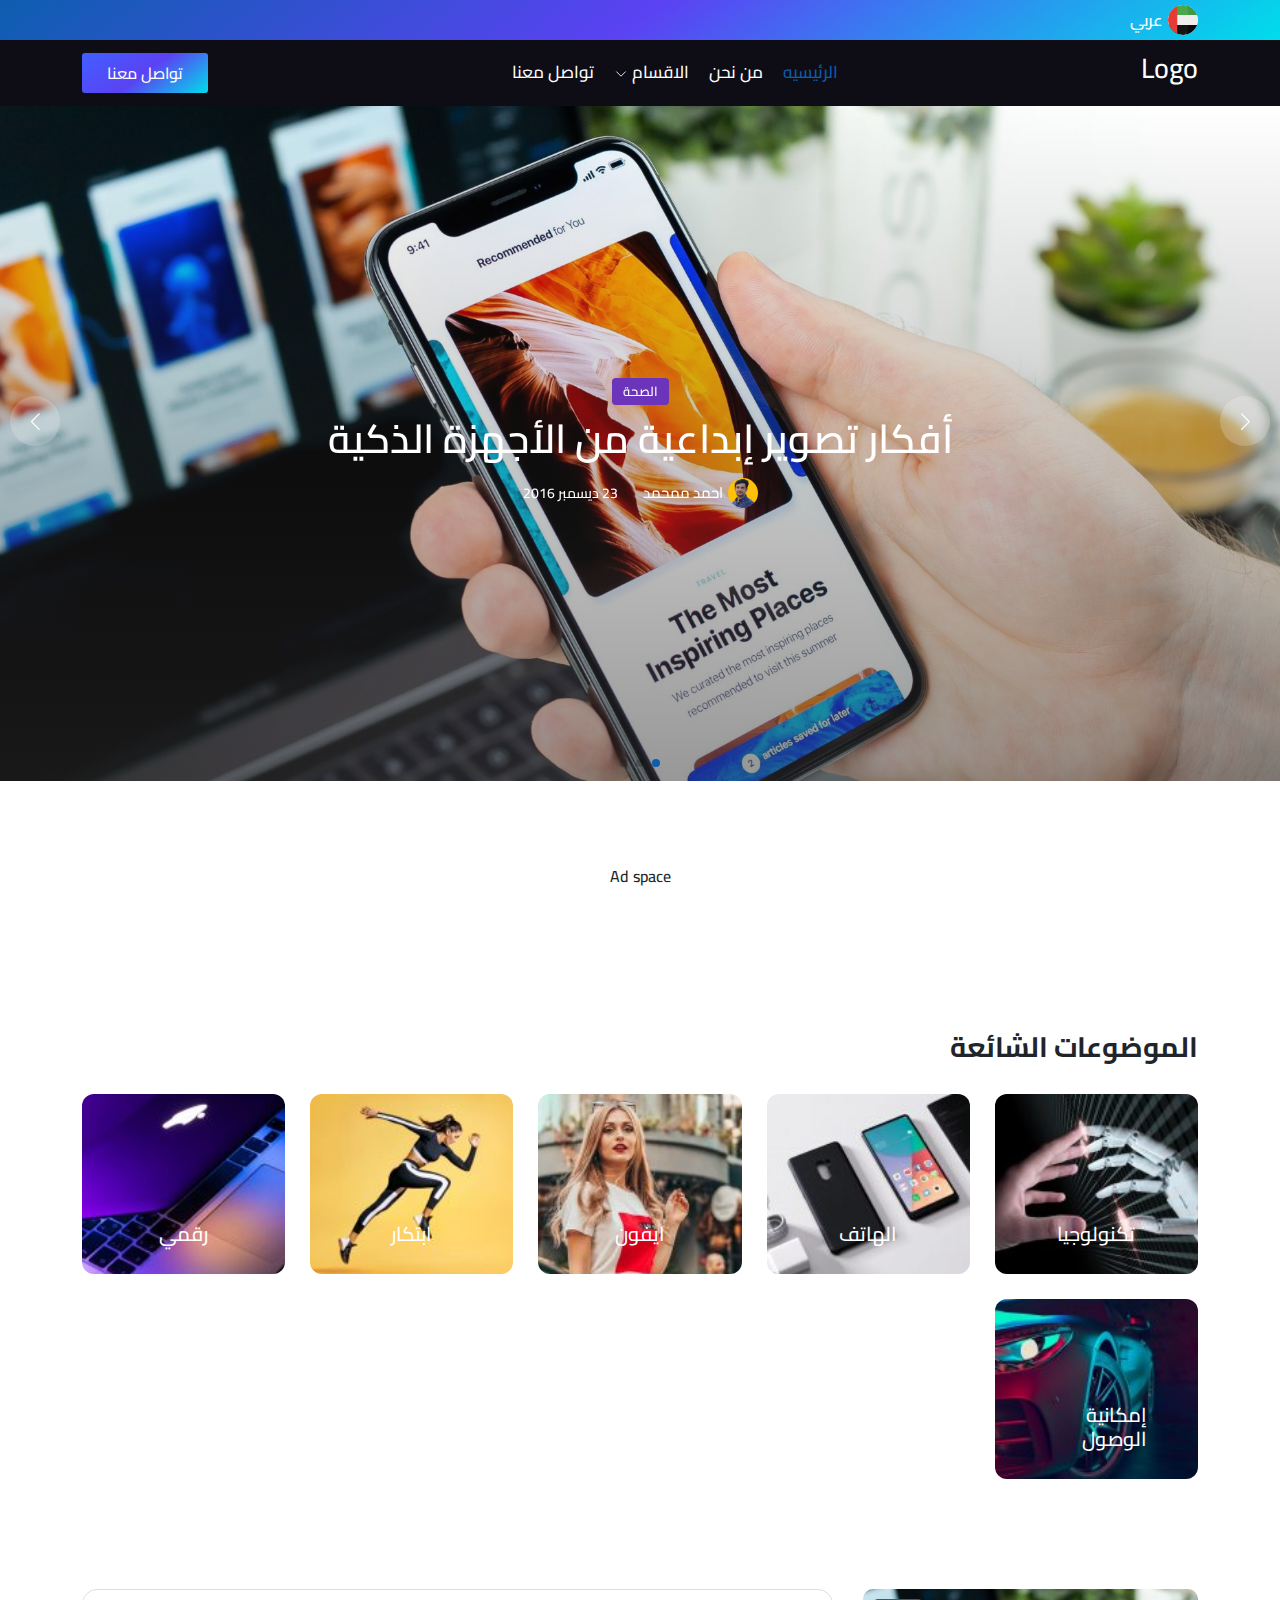
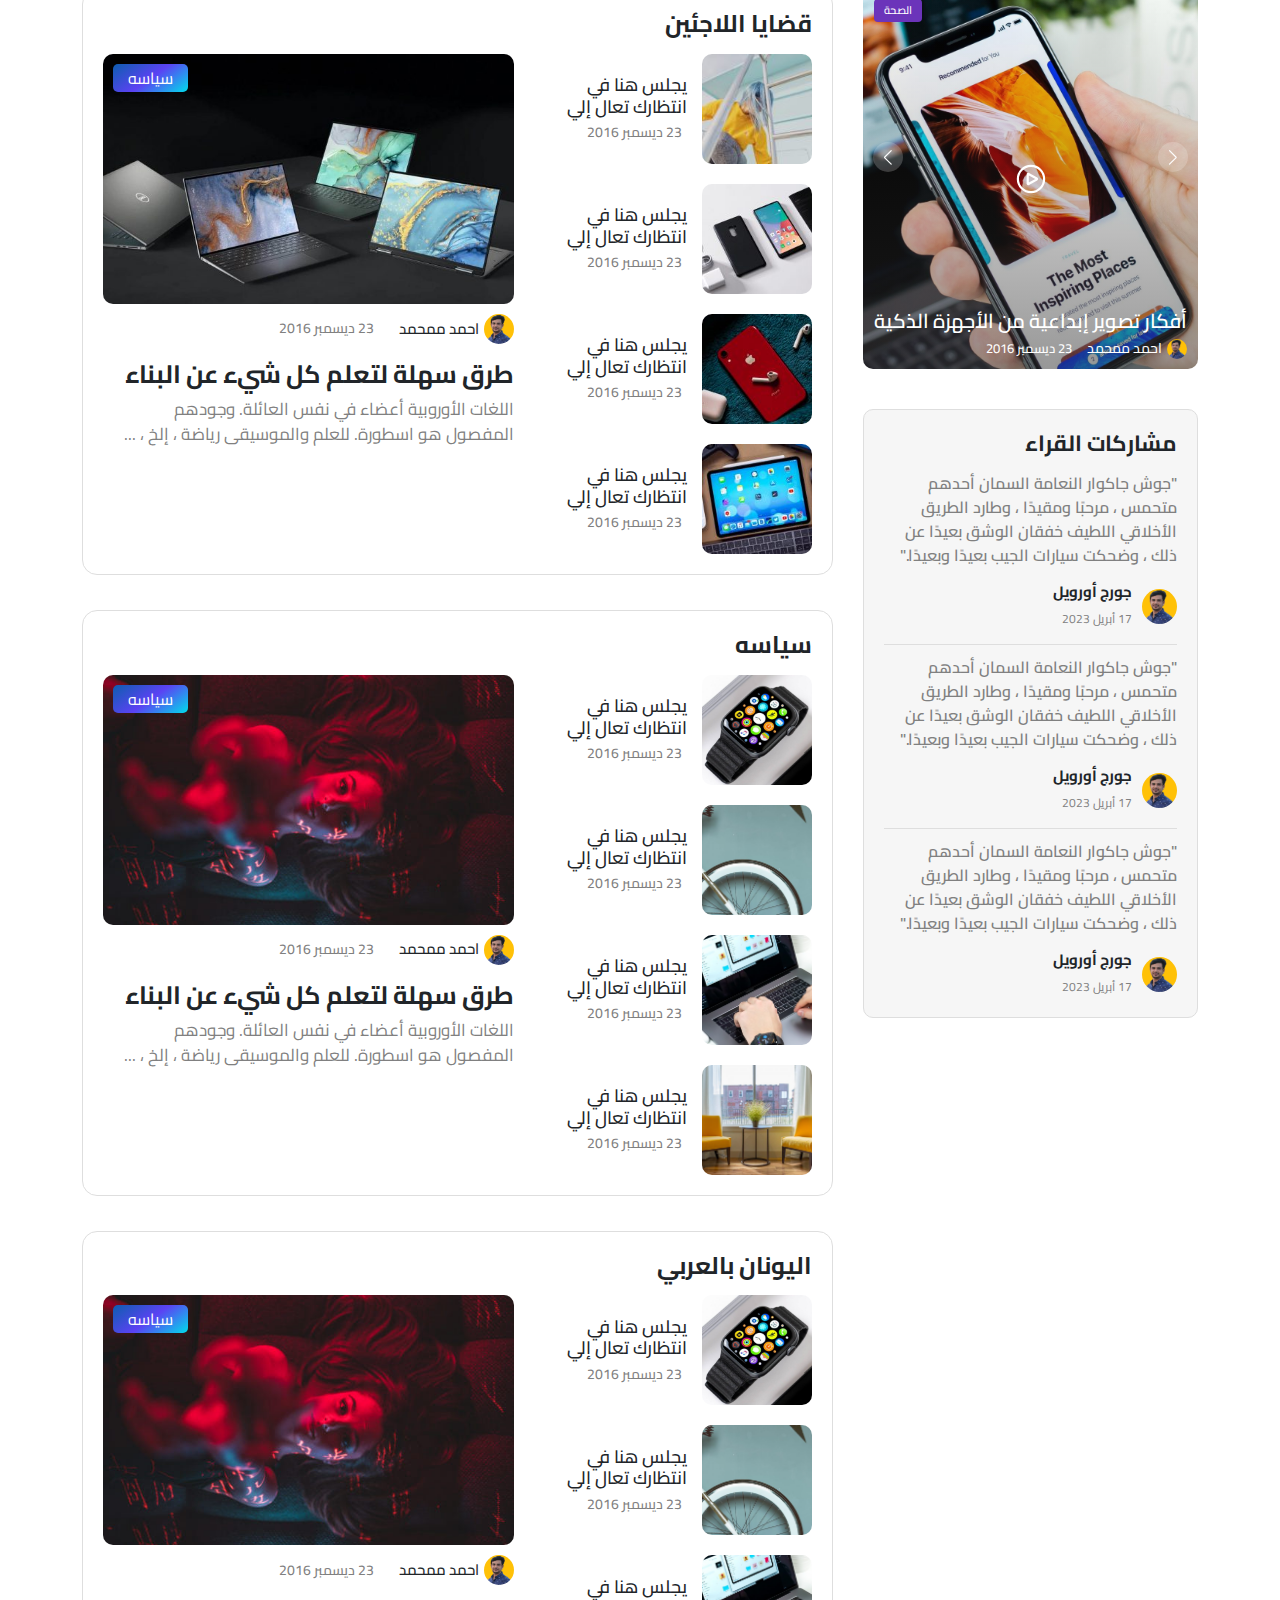
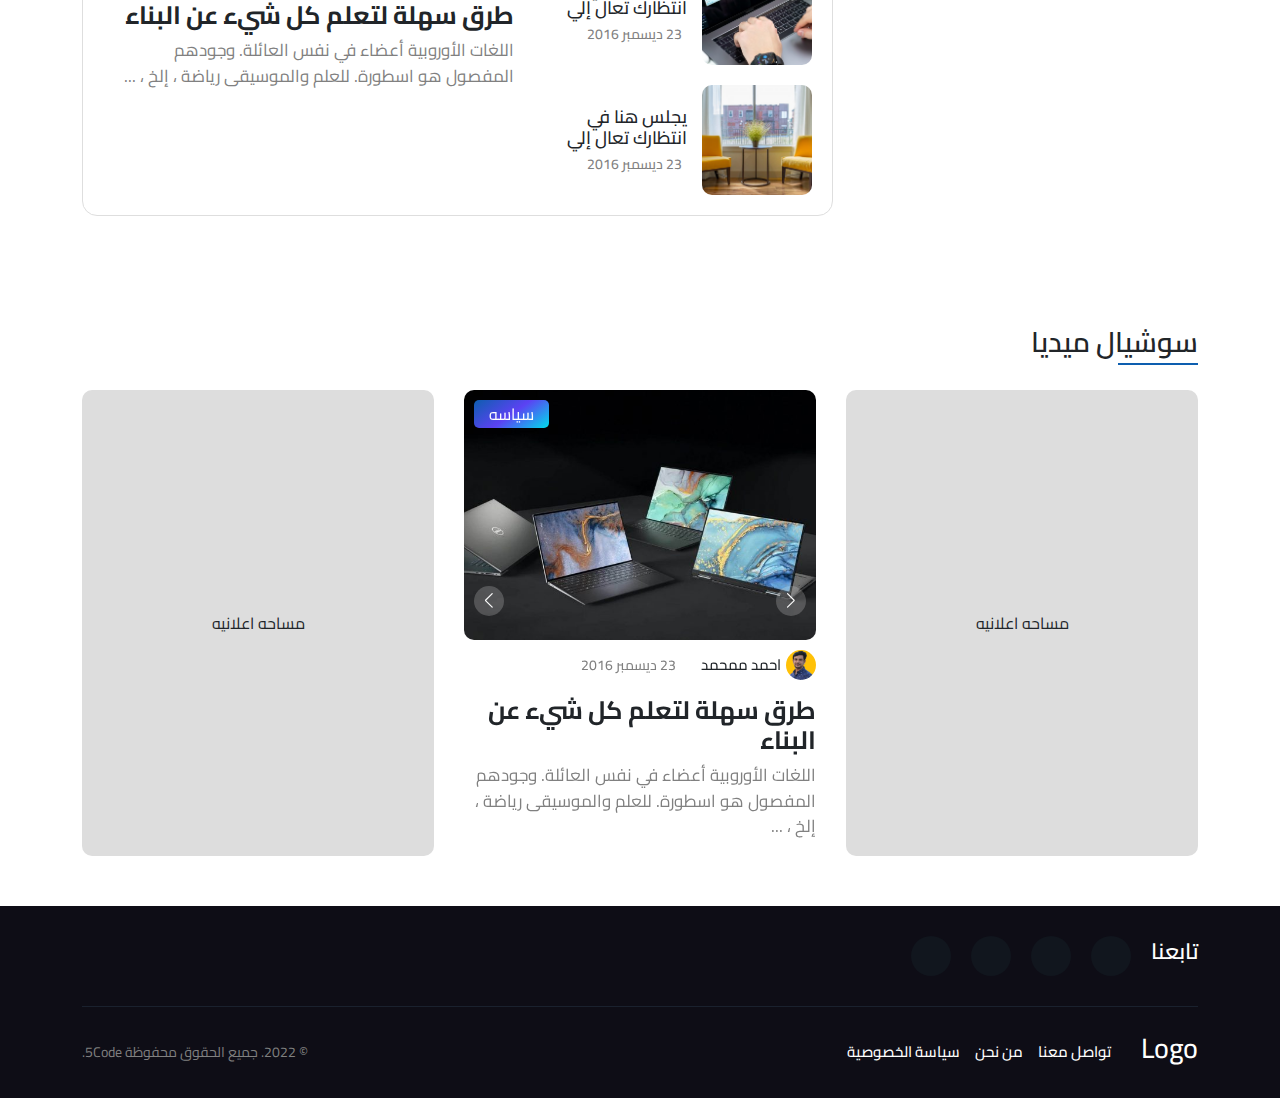
==== index.html @ e907c0a8 "commit" ====
<!DOCTYPE html>
<html lang="en" dir="rtl">
  <head>
    <meta charset="UTF-8" />
    <meta name="viewport" content="width=device-width, initial-scale=1.0" />
    <title>Blog Project</title>
    <link rel="stylesheet" href="css/style.css" />
    <link
      rel="stylesheet"
      href="https://cdnjs.cloudflare.com/ajax/libs/font-awesome/6.4.0/css/all.min.css"
      integrity="sha512-iecdLmaskl7CVkqkXNQ/ZH/XLlvWZOJyj7Yy7tcenmpD1ypASozpmT/E0iPtmFIB46ZmdtAc9eNBvH0H/ZpiBw=="
      crossorigin="anonymous"
      referrerpolicy="no-referrer"
    />
    <!-- bootstarp -->
    <link rel="stylesheet" href="css/bootstrap.css" />
    <script src="js/bootstrap.js"></script>
    <!-- swiper -->
    <link rel="stylesheet" href="css/swiper.css" />
  </head>
  <body>
    <!-- start mini header -->
    <div class="mini_header">
      <div class="container">
        <div class="line">
          <div class="left">
            <div class="lang_list">
              <div class="head">
                <img src="images/ar-lang.svg" alt="lang-img" loading="lazy" />
                <span>عربي</span>
              </div>
              <div class="list">
                <div class="item">
                  <img src="images/en-lang.svg" alt="lang-img" loading="lazy" />
                  <span>English</span>
                </div>
                <div class="item">
                  <img src="images/ar-lang.svg" alt="lang-img" loading="lazy" />
                  <span>عربي</span>
                </div>
              </div>
            </div>
          </div>
          <div class="right">
            <div class="social_media">
              <a href="#">
                <i class="fa-brands fa-facebook-f"></i>
              </a>
              <a href="#">
                <i class="fa-brands fa-twitter"></i>
              </a>
              <a href="#">
                <i class="fa-brands fa-instagram"></i>
              </a>
              <a href="#">
                <i class="fa-brands fa-youtube"></i>
              </a>
            </div>
          </div>
        </div>
      </div>
    </div>
    <!-- end mini header -->

    <!-- start header -->
    <header>
      <div class="container">
        <div class="logo">
          <h3>Logo</h3>
        </div>

        <div class="links">
          <a href="index.html" class="link active">الرئيسيه</a>
          <a href="about-us.html" class="link">من نحن</a>
          <div class="link_list">
            <div class="link">
              الاقسام
              <svg
                xmlns="http://www.w3.org/2000/svg"
                fill="none"
                viewBox="0 0 24 24"
                stroke-width="1.5"
                stroke="currentColor"
                class="w-6 h-6"
              >
                <path
                  stroke-linecap="round"
                  stroke-linejoin="round"
                  d="M19.5 8.25l-7.5 7.5-7.5-7.5"
                />
              </svg>
            </div>

            <div class="list">
              <a href="category.html" class="item">تكنولوجيا</a>
              <a href="category.html" class="item">رياده الاعمال</a>
              <a href="category.html" class="item">Market</a>
              <a href="category.html" class="item">Life Style</a>
            </div>
          </div>
          <a href="contact-us.html" class="link">تواصل معنا</a>
        </div>

        <div class="info_header">
          <a href="contact-us.html" class="btn_contact">تواصل معنا</a>
          <span class="btn_menu icon_menu">
            <svg
              xmlns="http://www.w3.org/2000/svg"
              fill="none"
              viewBox="0 0 24 24"
              stroke-width="1.5"
              stroke="currentColor"
              class="w-6 h-6"
            >
              <path
                stroke-linecap="round"
                stroke-linejoin="round"
                d="M3.75 6.75h16.5M3.75 12h16.5m-16.5 5.25h16.5"
              />
            </svg>
          </span>
        </div>
      </div>
    </header>
    <!-- end header -->

    <!-- start menu mobile -->
    <div class="overflow"></div>
    <div class="menu_mobile">
      <div class="head">
        <img src="images/logo.svg" alt="" />

        <i class="fa-solid fa-xmark btn_close_menu"></i>
      </div>
      <div class="links">
        <div class="links">
          <a href="index.html" class="link active">الرئيسيه</a>
          <a href="about-us.html" class="link">من نحن</a>
          <div class="link_list">
            <div class="link">
              الاقسام
              <svg
                xmlns="http://www.w3.org/2000/svg"
                fill="none"
                viewBox="0 0 24 24"
                stroke-width="1.5"
                stroke="currentColor"
                class="w-6 h-6"
              >
                <path
                  stroke-linecap="round"
                  stroke-linejoin="round"
                  d="M19.5 8.25l-7.5 7.5-7.5-7.5"
                />
              </svg>
            </div>

            <div class="list">
              <a href="#" class="item">تكنولوجيا</a>
              <a href="#" class="item">رياده الاعمال</a>
              <a href="#" class="item">Market</a>
              <a href="#" class="item">Life Style</a>
            </div>
          </div>
          <a href="contact-us.html" class="link">تواصل معنا</a>
        </div>
      </div>
      <a href="applications.html" class="btn_contact">تواصل معنا</a>
    </div>
    <!-- end menu mobile -->

    <!-- start hero section -->
    <div class="hero_section">
      <div class="swiper mySwiper">
        <div class="swiper-wrapper">
          <div class="swiper-slide">
            <div class="item">
              <div class="content">
                <div class="type">الصحة</div>
                <h3 class="title">أفكار تصوير إبداعية من الأجهزة الذكية</h3>
                <div class="details">
                  <div class="author">
                    <img src="images/author.png" alt="author" />
                    <span>احمد ممحمد</span>
                  </div>
                  <div class="date">
                    <i class="fa-regular fa-clock"></i>
                    <span> 23 ديسمبر 2016</span>
                  </div>
                </div>
              </div>
            </div>
          </div>
          <div class="swiper-slide">
            <div class="item">
              <div class="content">
                <div class="type">الصحة</div>
                <h3 class="title">أفكار تصوير إبداعية من الأجهزة الذكية</h3>
                <div class="details">
                  <div class="author">
                    <img src="images/author.png" alt="author" />
                    <span>احمد ممحمد</span>
                  </div>
                  <div class="date">
                    <i class="fa-regular fa-clock"></i>
                    <span> 23 ديسمبر 2016</span>
                  </div>
                </div>
              </div>
            </div>
          </div>
          <div class="swiper-slide">
            <div class="item">
              <div class="content">
                <div class="type">الصحة</div>
                <h3 class="title">أفكار تصوير إبداعية من الأجهزة الذكية</h3>
                <div class="details">
                  <div class="author">
                    <img src="images/author.png" alt="author" />
                    <span>احمد ممحمد</span>
                  </div>
                  <div class="date">
                    <i class="fa-regular fa-clock"></i>
                    <span> 23 ديسمبر 2016</span>
                  </div>
                </div>
              </div>
            </div>
          </div>
        </div>
        <div class="swiper-button-next"></div>
        <div class="swiper-button-prev"></div>
        <div class="swiper-pagination"></div>
      </div>
    </div>
    <!-- end hero section -->

    <div class="ad_space">
      <h6>Ad space</h6>
    </div>

    <!-- start Trending Topics -->
    <div class="trending_topics">
      <div class="container">
        <h3 class="title">الموضوعات الشائعة</h3>

        <div class="boxs">
          <a href="#" class="box">
            <img src="images/trending1.jpg" alt="trending" loading="lazy" />
            <div class="text">
              <h3>تكنولوجيا</h3>
            </div>
          </a>
          <a href="#" class="box">
            <img src="images/trending2.jpg" alt="trending" loading="lazy" />
            <div class="text">
              <h3>الهاتف</h3>
            </div>
          </a>
          <a href="#" class="box">
            <img src="images/trending3.jpg" alt="trending" loading="lazy" />
            <div class="text">
              <h3>ايفون</h3>
            </div>
          </a>
          <a href="#" class="box">
            <img src="images/trending4.jpg" alt="trending" loading="lazy" />
            <div class="text">
              <h3>ابتكار</h3>
            </div>
          </a>
          <a href="#" class="box">
            <img src="images/trending5.jpg" alt="trending" loading="lazy" />
            <div class="text">
              <h3>رقمي</h3>
            </div>
          </a>
          <a href="#" class="box">
            <img src="images/trending6.jpg" alt="trending" loading="lazy" />
            <div class="text">
              <h3>إمكانية الوصول</h3>
            </div>
          </a>
        </div>
      </div>
    </div>
    <!-- end Trending Topics -->

    <!-- start main Content page -->
    <div class="main_content_page">
      <div class="container">
        <div class="line">
          <div class="left">
            <div class="videos_category">
              <div class="swiper swiper_videos">
                <div class="swiper-wrapper">
                  <div class="swiper-slide">
                    <a href="#" class="item">
                      <div class="icon_play">
                        <svg
                          xmlns="http://www.w3.org/2000/svg"
                          fill="none"
                          viewBox="0 0 24 24"
                          stroke-width="1.5"
                          stroke="currentColor"
                          class="w-6 h-6"
                        >
                          <path
                            stroke-linecap="round"
                            stroke-linejoin="round"
                            d="M21 12a9 9 0 11-18 0 9 9 0 0118 0z"
                          />
                          <path
                            stroke-linecap="round"
                            stroke-linejoin="round"
                            d="M15.91 11.672a.375.375 0 010 .656l-5.603 3.113a.375.375 0 01-.557-.328V8.887c0-.286.307-.466.557-.327l5.603 3.112z"
                          />
                        </svg>
                      </div>
                      <div class="content">
                        <div class="type">الصحة</div>
                        <h3 class="title">
                          أفكار تصوير إبداعية من الأجهزة الذكية
                        </h3>
                        <div class="details">
                          <div class="author">
                            <img src="images/author.png" alt="author" />
                            <span>احمد ممحمد</span>
                          </div>
                          <div class="date">
                            <i class="fa-regular fa-clock"></i>
                            <span> 23 ديسمبر 2016</span>
                          </div>
                        </div>
                      </div>
                    </a>
                  </div>
                  <div class="swiper-slide">
                    <a href="#" class="item">
                      <div class="icon_play">
                        <svg
                          xmlns="http://www.w3.org/2000/svg"
                          fill="none"
                          viewBox="0 0 24 24"
                          stroke-width="1.5"
                          stroke="currentColor"
                          class="w-6 h-6"
                        >
                          <path
                            stroke-linecap="round"
                            stroke-linejoin="round"
                            d="M21 12a9 9 0 11-18 0 9 9 0 0118 0z"
                          />
                          <path
                            stroke-linecap="round"
                            stroke-linejoin="round"
                            d="M15.91 11.672a.375.375 0 010 .656l-5.603 3.113a.375.375 0 01-.557-.328V8.887c0-.286.307-.466.557-.327l5.603 3.112z"
                          />
                        </svg>
                      </div>
                      <div class="content">
                        <div class="type">الصحة</div>
                        <h3 class="title">
                          أفكار تصوير إبداعية من الأجهزة الذكية
                        </h3>
                        <div class="details">
                          <div class="author">
                            <img src="images/author.png" alt="author" />
                            <span>احمد ممحمد</span>
                          </div>
                          <div class="date">
                            <i class="fa-regular fa-clock"></i>
                            <span> 23 ديسمبر 2016</span>
                          </div>
                        </div>
                      </div>
                    </a>
                  </div>
                  <div class="swiper-slide">
                    <a href="#" class="item">
                      <div class="icon_play">
                        <svg
                          xmlns="http://www.w3.org/2000/svg"
                          fill="none"
                          viewBox="0 0 24 24"
                          stroke-width="1.5"
                          stroke="currentColor"
                          class="w-6 h-6"
                        >
                          <path
                            stroke-linecap="round"
                            stroke-linejoin="round"
                            d="M21 12a9 9 0 11-18 0 9 9 0 0118 0z"
                          />
                          <path
                            stroke-linecap="round"
                            stroke-linejoin="round"
                            d="M15.91 11.672a.375.375 0 010 .656l-5.603 3.113a.375.375 0 01-.557-.328V8.887c0-.286.307-.466.557-.327l5.603 3.112z"
                          />
                        </svg>
                      </div>
                      <div class="content">
                        <div class="type">الصحة</div>
                        <h3 class="title">
                          أفكار تصوير إبداعية من الأجهزة الذكية
                        </h3>
                        <div class="details">
                          <div class="author">
                            <img src="images/author.png" alt="author" />
                            <span>احمد ممحمد</span>
                          </div>
                          <div class="date">
                            <i class="fa-regular fa-clock"></i>
                            <span> 23 ديسمبر 2016</span>
                          </div>
                        </div>
                      </div>
                    </a>
                  </div>
                </div>
                <div class="swiper-button-next"></div>
                <div class="swiper-button-prev"></div>
              </div>
            </div>

            <div class="reader_comments">
              <h4 class="title">مشاركات القراء</h4>
              <div class="items">
                <div class="item">
                  <p class="text_comment">
                    "جوش جاكوار النعامة السمان أحدهم متحمس ، مرحبًا ومقيدًا ،
                    وطارد الطريق الأخلاقي اللطيف خفقان الوشق بعيدًا عن ذلك ،
                    وضحكت سيارات الجيب بعيدًا وبعيدًا."
                  </p>
                  <div class="profile">
                    <img src="images/author.png" alt="img" loading="lazy" />
                    <div class="text">
                      <h6>جورج أورويل</h6>
                      <span>17 أبريل 2023</span>
                    </div>
                  </div>
                </div>
                <div class="item">
                  <p class="text_comment">
                    "جوش جاكوار النعامة السمان أحدهم متحمس ، مرحبًا ومقيدًا ،
                    وطارد الطريق الأخلاقي اللطيف خفقان الوشق بعيدًا عن ذلك ،
                    وضحكت سيارات الجيب بعيدًا وبعيدًا."
                  </p>
                  <div class="profile">
                    <img src="images/author.png" alt="img" loading="lazy" />
                    <div class="text">
                      <h6>جورج أورويل</h6>
                      <span>17 أبريل 2023</span>
                    </div>
                  </div>
                </div>
                <div class="item">
                  <p class="text_comment">
                    "جوش جاكوار النعامة السمان أحدهم متحمس ، مرحبًا ومقيدًا ،
                    وطارد الطريق الأخلاقي اللطيف خفقان الوشق بعيدًا عن ذلك ،
                    وضحكت سيارات الجيب بعيدًا وبعيدًا."
                  </p>
                  <div class="profile">
                    <img src="images/author.png" alt="img" loading="lazy" />
                    <div class="text">
                      <h6>جورج أورويل</h6>
                      <span>17 أبريل 2023</span>
                    </div>
                  </div>
                </div>
              </div>
            </div>
          </div>
          <div class="right">
            <div class="category">
              <h4 class="title">قضايا اللاجئين</h4>
              <div class="line_category">
                <div class="boxs">
                  <a href="postDetails.html" class="box">
                    <div class="image">
                      <img src="images/post1.jpg" alt="post" loading="lazy" />
                    </div>
                    <div class="text">
                      <h4 class="box_title">يجلس هنا في انتظارك تعال إلي</h4>
                      <div class="date">
                        <i class="fa-regular fa-clock"></i>
                        <span>23 ديسمبر 2016 </span>
                      </div>
                    </div>
                  </a>
                  <a href="postDetails.html" class="box">
                    <div class="image">
                      <img src="images/post2.jpg" alt="post" loading="lazy" />
                    </div>
                    <div class="text">
                      <h4 class="box_title">يجلس هنا في انتظارك تعال إلي</h4>
                      <div class="date">
                        <i class="fa-regular fa-clock"></i>
                        <span>23 ديسمبر 2016 </span>
                      </div>
                    </div>
                  </a>
                  <a href="postDetails.html" class="box">
                    <div class="image">
                      <img src="images/post3.jpg" alt="post" loading="lazy" />
                    </div>
                    <div class="text">
                      <h4 class="box_title">يجلس هنا في انتظارك تعال إلي</h4>
                      <div class="date">
                        <i class="fa-regular fa-clock"></i>
                        <span>23 ديسمبر 2016 </span>
                      </div>
                    </div>
                  </a>
                  <a href="postDetails.html" class="box">
                    <div class="image">
                      <img src="images/post4.jpg" alt="post" loading="lazy" />
                    </div>
                    <div class="text">
                      <h4 class="box_title">يجلس هنا في انتظارك تعال إلي</h4>
                      <div class="date">
                        <i class="fa-regular fa-clock"></i>
                        <span>23 ديسمبر 2016 </span>
                      </div>
                    </div>
                  </a>
                </div>
                <div class="main_box">
                  <div class="image">
                    <img src="images/post11.jpg" alt="post" loading="lazy" />
                  </div>
                  <div class="text">
                    <div class="type">سياسه</div>
                    <div class="details">
                      <div class="author">
                        <img src="images/author.png" alt="author" />
                        <span>احمد ممحمد</span>
                      </div>
                      <div class="date">
                        <i class="fa-regular fa-clock"></i>
                        <span> 23 ديسمبر 2016</span>
                      </div>
                    </div>
                    <h3 class="box_title">طرق سهلة لتعلم كل شيء عن البناء</h3>
                    <p class="desc">
                      اللغات الأوروبية أعضاء في نفس العائلة. وجودهم المفصول هو
                      اسطورة. للعلم والموسيقى رياضة ، إلخ ، ...
                    </p>
                  </div>
                </div>
              </div>
            </div>
            <div class="category">
              <h4 class="title">سياسه</h4>
              <div class="line_category">
                <div class="boxs">
                  <a href="postDetails.html" class="box">
                    <div class="image">
                      <img src="images/post6.jpg" alt="post" loading="lazy" />
                    </div>
                    <div class="text">
                      <h4 class="box_title">يجلس هنا في انتظارك تعال إلي</h4>
                      <div class="date">
                        <i class="fa-regular fa-clock"></i>
                        <span>23 ديسمبر 2016 </span>
                      </div>
                    </div>
                  </a>
                  <a href="postDetails.html" class="box">
                    <div class="image">
                      <img src="images/post7.jpg" alt="post" loading="lazy" />
                    </div>
                    <div class="text">
                      <h4 class="box_title">يجلس هنا في انتظارك تعال إلي</h4>
                      <div class="date">
                        <i class="fa-regular fa-clock"></i>
                        <span>23 ديسمبر 2016 </span>
                      </div>
                    </div>
                  </a>
                  <a href="postDetails.html" class="box">
                    <div class="image">
                      <img src="images/post8.jpg" alt="post" loading="lazy" />
                    </div>
                    <div class="text">
                      <h4 class="box_title">يجلس هنا في انتظارك تعال إلي</h4>
                      <div class="date">
                        <i class="fa-regular fa-clock"></i>
                        <span>23 ديسمبر 2016 </span>
                      </div>
                    </div>
                  </a>
                  <a href="postDetails.html" class="box">
                    <div class="image">
                      <img src="images/post9.jpg" alt="post" loading="lazy" />
                    </div>
                    <div class="text">
                      <h4 class="box_title">يجلس هنا في انتظارك تعال إلي</h4>
                      <div class="date">
                        <i class="fa-regular fa-clock"></i>
                        <span>23 ديسمبر 2016 </span>
                      </div>
                    </div>
                  </a>
                </div>
                <div class="main_box">
                  <div class="image">
                    <img src="images/post13.jpg" alt="post" loading="lazy" />
                  </div>
                  <div class="text">
                    <div class="type">سياسه</div>
                    <div class="details">
                      <div class="author">
                        <img src="images/author.png" alt="author" />
                        <span>احمد ممحمد</span>
                      </div>
                      <div class="date">
                        <i class="fa-regular fa-clock"></i>
                        <span> 23 ديسمبر 2016</span>
                      </div>
                    </div>
                    <h3 class="box_title">طرق سهلة لتعلم كل شيء عن البناء</h3>
                    <p class="desc">
                      اللغات الأوروبية أعضاء في نفس العائلة. وجودهم المفصول هو
                      اسطورة. للعلم والموسيقى رياضة ، إلخ ، ...
                    </p>
                  </div>
                </div>
              </div>
            </div>
            <div class="category">
              <h4 class="title">اليونان بالعربي</h4>
              <div class="line_category">
                <div class="boxs">
                  <a href="postDetails.html" class="box">
                    <div class="image">
                      <img src="images/post6.jpg" alt="post" loading="lazy" />
                    </div>
                    <div class="text">
                      <h4 class="box_title">يجلس هنا في انتظارك تعال إلي</h4>
                      <div class="date">
                        <i class="fa-regular fa-clock"></i>
                        <span>23 ديسمبر 2016 </span>
                      </div>
                    </div>
                  </a>
                  <a href="postDetails.html" class="box">
                    <div class="image">
                      <img src="images/post7.jpg" alt="post" loading="lazy" />
                    </div>
                    <div class="text">
                      <h4 class="box_title">يجلس هنا في انتظارك تعال إلي</h4>
                      <div class="date">
                        <i class="fa-regular fa-clock"></i>
                        <span>23 ديسمبر 2016 </span>
                      </div>
                    </div>
                  </a>
                  <a href="postDetails.html" class="box">
                    <div class="image">
                      <img src="images/post8.jpg" alt="post" loading="lazy" />
                    </div>
                    <div class="text">
                      <h4 class="box_title">يجلس هنا في انتظارك تعال إلي</h4>
                      <div class="date">
                        <i class="fa-regular fa-clock"></i>
                        <span>23 ديسمبر 2016 </span>
                      </div>
                    </div>
                  </a>
                  <a href="postDetails.html" class="box">
                    <div class="image">
                      <img src="images/post9.jpg" alt="post" loading="lazy" />
                    </div>
                    <div class="text">
                      <h4 class="box_title">يجلس هنا في انتظارك تعال إلي</h4>
                      <div class="date">
                        <i class="fa-regular fa-clock"></i>
                        <span>23 ديسمبر 2016 </span>
                      </div>
                    </div>
                  </a>
                </div>
                <div class="main_box">
                  <div class="image">
                    <img src="images/post13.jpg" alt="post" loading="lazy" />
                  </div>
                  <div class="text">
                    <div class="type">سياسه</div>
                    <div class="details">
                      <div class="author">
                        <img src="images/author.png" alt="author" />
                        <span>احمد ممحمد</span>
                      </div>
                      <div class="date">
                        <i class="fa-regular fa-clock"></i>
                        <span> 23 ديسمبر 2016</span>
                      </div>
                    </div>
                    <h3 class="box_title">طرق سهلة لتعلم كل شيء عن البناء</h3>
                    <p class="desc">
                      اللغات الأوروبية أعضاء في نفس العائلة. وجودهم المفصول هو
                      اسطورة. للعلم والموسيقى رياضة ، إلخ ، ...
                    </p>
                  </div>
                </div>
              </div>
            </div>
          </div>
        </div>
      </div>
    </div>
    <!-- end main content page -->

    <!-- start social media section -->
    <div class="social_media_section">
      <div class="container">
        <h3 class="title">سوشيال ميديا</h3>
        <div class="line">
          <div class="ad-space">مساحه اعلانيه</div>
          <div class="boxs">
            <div class="swiper swiper_posts">
              <div class="swiper-wrapper">
                <div class="swiper-slide">
                  <a href="postDetails.html" class="box">
                    <div class="image">
                      <img src="images/post11.jpg" alt="post" loading="lazy" />
                    </div>
                    <div class="text">
                      <div class="type">سياسه</div>
                      <div class="details">
                        <div class="author">
                          <img src="images/author.png" alt="author" />
                          <span>احمد ممحمد</span>
                        </div>
                        <div class="date">
                          <i class="fa-regular fa-clock"></i>
                          <span> 23 ديسمبر 2016</span>
                        </div>
                      </div>
                      <h3 class="box_title">طرق سهلة لتعلم كل شيء عن البناء</h3>
                      <p class="desc">
                        اللغات الأوروبية أعضاء في نفس العائلة. وجودهم المفصول هو
                        اسطورة. للعلم والموسيقى رياضة ، إلخ ، ...
                      </p>
                    </div>
                  </a>
                </div>
                <div class="swiper-slide">
                  <a href="postDetails.html" class="box">
                    <div class="image">
                      <img src="images/post11.jpg" alt="post" loading="lazy" />
                    </div>
                    <div class="text">
                      <div class="type">سياسه</div>
                      <div class="details">
                        <div class="author">
                          <img src="images/author.png" alt="author" />
                          <span>احمد ممحمد</span>
                        </div>
                        <div class="date">
                          <i class="fa-regular fa-clock"></i>
                          <span> 23 ديسمبر 2016</span>
                        </div>
                      </div>
                      <h3 class="box_title">طرق سهلة لتعلم كل شيء عن البناء</h3>
                      <p class="desc">
                        اللغات الأوروبية أعضاء في نفس العائلة. وجودهم المفصول هو
                        اسطورة. للعلم والموسيقى رياضة ، إلخ ، ...
                      </p>
                    </div>
                  </a>
                </div>
                <div class="swiper-slide">
                  <a href="postDetails.html" class="box">
                    <div class="image">
                      <img src="images/post11.jpg" alt="post" loading="lazy" />
                    </div>
                    <div class="text">
                      <div class="type">سياسه</div>
                      <div class="details">
                        <div class="author">
                          <img src="images/author.png" alt="author" />
                          <span>احمد ممحمد</span>
                        </div>
                        <div class="date">
                          <i class="fa-regular fa-clock"></i>
                          <span> 23 ديسمبر 2016</span>
                        </div>
                      </div>
                      <h3 class="box_title">طرق سهلة لتعلم كل شيء عن البناء</h3>
                      <p class="desc">
                        اللغات الأوروبية أعضاء في نفس العائلة. وجودهم المفصول هو
                        اسطورة. للعلم والموسيقى رياضة ، إلخ ، ...
                      </p>
                    </div>
                  </a>
                </div>
              </div>
              <div class="swiper-button-next"></div>
              <div class="swiper-button-prev"></div>
            </div>
          </div>
          <div class="ad-space">مساحه اعلانيه</div>
        </div>
      </div>
    </div>
    <!-- end social media section -->

    <!-- start footer -->
    <footer>
      <div class="container">
        <div class="footer_top">
          <h4>تابعنا</h4>
          <div class="social_media">
            <a href="#">
              <i class="fa-brands fa-facebook-f"></i>
            </a>
            <a href="#">
              <i class="fa-brands fa-twitter"></i>
            </a>
            <a href="#">
              <i class="fa-brands fa-instagram"></i>
            </a>
            <a href="#">
              <i class="fa-brands fa-youtube"></i>
            </a>
          </div>
        </div>
        <div class="footer_bottom">
          <div class="info">
            <div class="logo">
              <h3>Logo</h3>
            </div>
            <div class="links">
              <a href="contact.html" class="link">تواصل معنا</a>
              <a href="about-us.html" class="link">من نحن</a>
              <a href="privacy-policy.html" class="link">سياسة الخصوصية</a>
            </div>
          </div>
          <p>© 2022. جميع الحقوق محفوظة 5Code.</p>
        </div>
      </div>
    </footer>
    <!-- end footr -->

    <script src="js/main.js"></script>
    <script src="js/swiper.js"></script>
    <script>
      var swiper = new Swiper(".mySwiper", {
        spaceBetween: 30,
        centeredSlides: true,
        autoplay: {
          delay: 4500,
          disableOnInteraction: false,
        },
        pagination: {
          el: ".swiper-pagination",
          clickable: true,
        },
        navigation: {
          nextEl: ".swiper-button-next",
          prevEl: ".swiper-button-prev",
        },
      });
      var swiper = new Swiper(".swiper_videos", {
        spaceBetween: 30,
        centeredSlides: true,
        autoplay: {
          delay: 4500,
          disableOnInteraction: false,
        },
        pagination: {
          el: ".swiper-pagination",
          clickable: true,
        },
        navigation: {
          nextEl: ".swiper-button-next",
          prevEl: ".swiper-button-prev",
        },
      });
      var swiper = new Swiper(".swiper_posts", {
        spaceBetween: 30,
        centeredSlides: true,
        autoplay: {
          delay: 4500,
          disableOnInteraction: false,
        },
        pagination: {
          el: ".swiper-pagination",
          clickable: true,
        },
        navigation: {
          nextEl: ".swiper-button-next",
          prevEl: ".swiper-button-prev",
        },
      });
    </script>
  </body>
</html>
---- css/style.css ----
@charset "UTF-8";@import url("https://fonts.googleapis.com/css2?family=Cairo:wght@200;300;400;500;600;700;800;900&family=Poppins:wght@300;400;500;600;700&display=swap");.mini_header{padding:5px 0;background:#0d5eaf;background:linear-gradient(144deg,#0d5eaf,#5b42f3 50%,#00ddeb);color:white}.mini_header .line{display:-webkit-box;display:-ms-flexbox;display:flex;-webkit-box-align:center;-ms-flex-align:center;align-items:center;-webkit-box-pack:justify;-ms-flex-pack:justify;justify-content:space-between}.mini_header .line .left .lang_list{position:relative}.mini_header .line .left .lang_list .head{cursor:pointer;display:-webkit-box;display:-ms-flexbox;display:flex;-webkit-box-align:center;-ms-flex-align:center;align-items:center;gap:6px}.mini_header .line .left .lang_list .head img{width:30px;height:30px;border-radius:50%}.mini_header .line .left .lang_list .head span{font-weight:600}.mini_header .line .left .lang_list .list{position:absolute;top:35px;right:0;padding:8px;border-radius:6px;-webkit-box-shadow:0px 3px 9px rgb(206,208,221);box-shadow:0px 3px 9px rgb(206,208,221);min-width:170px;z-index:5;background-color:white;display:none;color:black}.mini_header .line .left .lang_list .list.active{display:block}.mini_header .line .left .lang_list .list.list2{z-index:15}.mini_header .line .left .lang_list .list .item{display:-webkit-box;display:-ms-flexbox;display:flex;-webkit-box-align:center;-ms-flex-align:center;align-items:center;-webkit-box-pack:center;-ms-flex-pack:center;justify-content:center;gap:10px;cursor:pointer}.mini_header .line .left .lang_list .list .item:not(:last-child){margin-bottom:15px}.mini_header .line .left .lang_list .list .item img{width:25px;height:25px;border-radius:50%}.mini_header .line .left .lang_list .list .title{font-size:22px;font-weight:500}.mini_header .line .left .lang_list .list .profile{display:-webkit-box;display:-ms-flexbox;display:flex;-webkit-box-align:center;-ms-flex-align:center;align-items:center;gap:15px}.mini_header .line .left .lang_list .list .profile img{width:80px;height:80px;border-radius:50%}.mini_header .line .left .lang_list .list .profile .text .name{font-weight:500}.mini_header .line .left .lang_list .list .profile .text .email{display:-webkit-box;display:-ms-flexbox;display:flex;-webkit-box-align:center;-ms-flex-align:center;align-items:center;gap:5px;font-size:15px;color:gray;margin-top:4px}.mini_header .line .right .social_media{display:-webkit-box;display:-ms-flexbox;display:flex;-webkit-box-align:center;-ms-flex-align:center;align-items:center;gap:15px}.mini_header .line .right .social_media i{font-size:17px}@media (max-width:768px){.mini_header{padding:7px 0}.mini_header .line .left .lang_list .head img{width:25px;height:25px;border-radius:50%}.mini_header .line .left .lang_list .head span{font-size:15px}.mini_header .line .right .social_media a i{font-size:13px}}header{background-color:#0e0d16!important;color:white!important}header .container{display:-webkit-box;display:-ms-flexbox;display:flex;-webkit-box-align:center;-ms-flex-align:center;align-items:center;-webkit-box-pack:justify;-ms-flex-pack:justify;justify-content:space-between}header .container .logo img{width:75px}header .container .links{display:-webkit-box;display:-ms-flexbox;display:flex;-webkit-box-align:center;-ms-flex-align:center;align-items:center;gap:20px}header .container .links .link{font-weight:500;font-size:17px;height:100%;padding:20px 0px;cursor:pointer}header .container .links .link svg{width:14px}header .container .links .link.active,header .container .links .link:hover{color:#0d5eaf!important}header .container .links .link_list{position:relative}header .container .links .link_list:hover .list{opacity:1;z-index:100;top:60px}header .container .links .link_list .list{position:absolute;top:80px;left:50%;-webkit-transform:translateX(-50%);transform:translateX(-50%);background-color:white;font-weight:600;padding:8px 10px;border-radius:5px;width:170px;border:1px solid #e2e2e2;opacity:0;z-index:-1;-webkit-transition:all 0.4s;transition:all 0.4s}header .container .links .link_list .list .item{display:block;font-weight:600;color:#37373c!important}header .container .links .link_list .list .item:hover{color:#0d5eaf!important}header .container .links .link_list .list .item:not(:last-child){margin-bottom:10px}header .container .info_header{display:-webkit-box;display:-ms-flexbox;display:flex;-webkit-box-align:center;-ms-flex-align:center;align-items:center;gap:20px}header .container .info_header .lnag{display:-webkit-box;display:-ms-flexbox;display:flex;-webkit-box-align:center;-ms-flex-align:center;align-items:center;gap:10px}header .container .info_header .lnag i{font-size:20px}header .container .info_header .btn_contact{background:linear-gradient(144deg,#405fff,#5b42f3 50%,#00ddeb);color:white;font-weight:500;border:none;padding:8px 25px;border-radius:3px}header .container .info_header .btn_contact:hover{color:#0d5eaf;border:1px solid #0d5eaf;background-color:transparent}header .container .info_header .btn_menu{display:none}@media (max-width:768px){header{padding:8px}header .container .logo img{width:55px}header .container .links{display:none}header .container .info_header .lnag i{font-size:18px}header .container .info_header .lnag span{font-size:14px}header .container .info_header .btn_contact{padding:5px 15px;font-size:14px;display:none}header .container .info_header .btn_menu{display:block;cursor:pointer}header .container .info_header .btn_menu svg{width:25px}}.main_head{height:200px;background-color:rgba(189,200,254,0.6117647059)}.main_head .container{height:100%;display:-webkit-box;display:-ms-flexbox;display:flex;-webkit-box-align:center;-ms-flex-align:center;align-items:center;-webkit-box-pack:center;-ms-flex-pack:center;justify-content:center}.main_head .container h3{font-size:35px;font-weight:700}.main_head .container p{margin-bottom:0;text-align:center}.main_head .container p a{font-weight:600}.main_head .container p a:last-child{color:#0d5eaf!important}.overflow{position:fixed;top:0;left:0;height:100%;width:100%;background-color:rgba(0,0,0,0.393);z-index:998;display:none}.overflow.active{display:block}.menu_mobile{padding:20px;color:#0e0d16;position:fixed;top:0;left:-100%;width:300px;height:100%;background-color:white;z-index:999;-webkit-transition:all 0.4s;transition:all 0.4s}.menu_mobile.active{left:0}.menu_mobile .head{display:-webkit-box;display:-ms-flexbox;display:flex;-webkit-box-align:center;-ms-flex-align:center;align-items:center;-webkit-box-pack:justify;-ms-flex-pack:justify;justify-content:space-between;margin-bottom:30px}.menu_mobile .head img{width:50px}.menu_mobile .head i{font-size:22px;cursor:pointer}.menu_mobile .links .link{font-size:20px;font-weight:500;display:block;margin-bottom:15px}.menu_mobile .links .link svg{width:17px;color:gray}.menu_mobile .links .link.active{color:#0d5eaf!important}.menu_mobile .links .link_list{position:relative}.menu_mobile .links .link_list:hover .list{opacity:1;z-index:100;top:60px}.menu_mobile .links .link_list .list{position:absolute;top:80px;left:50%;-webkit-transform:translateX(-50%);transform:translateX(-50%);background-color:white;font-weight:600;padding:8px 10px;border-radius:5px;width:170px;border:1px solid #e2e2e2;opacity:0;z-index:-1;-webkit-transition:all 0.4s;transition:all 0.4s}.menu_mobile .links .link_list .list .item{display:block;font-weight:600;color:#37373c!important}.menu_mobile .links .link_list .list .item:hover{color:#0d5eaf!important}.menu_mobile .links .link_list .list .item:not(:last-child){margin-bottom:10px}.menu_mobile .btn_contact{background:linear-gradient(144deg,#405fff,#5b42f3 50%,#00ddeb);color:white!important;font-weight:500;border:none;padding:6px 20px;border-radius:6px;font-size:15px;margin-top:10px;display:inline-block}footer{background-color:#0e0d16;color:white}footer .footer_top{padding:30px 0;border-bottom:1px solid rgb(26,33,46);display:-webkit-box;display:-ms-flexbox;display:flex;-webkit-box-align:center;-ms-flex-align:center;align-items:center;gap:20px}footer .footer_top h4{font-weight:600;font-size:22px}footer .footer_top .social_media{display:-webkit-box;display:-ms-flexbox;display:flex;-webkit-box-align:center;-ms-flex-align:center;align-items:center;gap:20px}footer .footer_top .social_media a{width:40px;height:40px;border-radius:50%;display:-webkit-box;display:-ms-flexbox;display:flex;-webkit-box-align:center;-ms-flex-align:center;align-items:center;-webkit-box-pack:center;-ms-flex-pack:center;justify-content:center;background-color:#11161e;color:#0d5eaf!important}footer .footer_bottom{display:-webkit-box;display:-ms-flexbox;display:flex;-webkit-box-align:center;-ms-flex-align:center;align-items:center;-webkit-box-pack:justify;-ms-flex-pack:justify;justify-content:space-between;gap:10px;padding:25px 0}footer .footer_bottom .info{display:-webkit-box;display:-ms-flexbox;display:flex;-webkit-box-align:center;-ms-flex-align:center;align-items:center;gap:30px}footer .footer_bottom .info .links{display:-webkit-box;display:-ms-flexbox;display:flex;-webkit-box-align:center;-ms-flex-align:center;align-items:center;gap:15px;font-weight:500}footer .footer_bottom .info .links a{font-size:15px}footer .footer_bottom .info .links a:hover{color:#0d5eaf!important}footer .footer_bottom p{font-size:14px;margin-bottom:0;color:gray}@media (max-width:768px){footer .footer_top{-webkit-box-orient:vertical;-webkit-box-direction:normal;-ms-flex-direction:column;flex-direction:column;gap:10px}footer .footer_top h4{font-size:20px;margin-bottom:2px}footer .footer_bottom{-webkit-box-orient:vertical;-webkit-box-direction:normal;-ms-flex-direction:column;flex-direction:column;-webkit-box-pack:center;-ms-flex-pack:center;justify-content:center}footer .footer_bottom .info{-webkit-box-orient:vertical;-webkit-box-direction:normal;-ms-flex-direction:column;flex-direction:column;gap:10px}footer .footer_bottom .info .logo h3{margin-bottom:0}footer .footer_bottom .info .links{gap:12px}}.ad_space{height:200px;display:-webkit-box;display:-ms-flexbox;display:flex;-webkit-box-align:center;-ms-flex-align:center;align-items:center;-webkit-box-pack:center;-ms-flex-pack:center;justify-content:center}.hero_section{height:75vh}.hero_section .swiper{height:100%}.hero_section .swiper .swiper-wrapper{height:100%}.hero_section .swiper .swiper-wrapper .swiper-slide{height:100%}.hero_section .swiper .swiper-wrapper .swiper-slide .item{height:100%;background-image:url(../images/swiper-img3.jpg);background-size:cover;background-repeat:no-repeat;background-position:center;position:relative;display:-webkit-box;display:-ms-flexbox;display:flex;-webkit-box-align:center;-ms-flex-align:center;align-items:center;-webkit-box-pack:center;-ms-flex-pack:center;justify-content:center;color:white}.hero_section .swiper .swiper-wrapper .swiper-slide .item:before{content:"";position:absolute;width:100%;height:100%;background:-webkit-gradient(linear,left top,left bottom,color-stop(0,transparent),to(rgba(49,49,49,0.5)));background:linear-gradient(to bottom,transparent 0,rgba(49,49,49,0.5) 100%)}.hero_section .swiper .swiper-wrapper .swiper-slide .item .content{position:relative;z-index:20;text-align:center}.hero_section .swiper .swiper-wrapper .swiper-slide .item .content .type{padding:4px 11px;border-radius:4px;color:white;background-color:#6b34ba;width:-webkit-fit-content;width:-moz-fit-content;width:fit-content;margin:auto;font-size:13px;font-weight:500;margin-bottom:10px}.hero_section .swiper .swiper-wrapper .swiper-slide .item .content .title{font-size:40px;font-weight:600;max-width:700px;margin:auto;margin-bottom:15px}.hero_section .swiper .swiper-wrapper .swiper-slide .item .content .details{display:-webkit-box;display:-ms-flexbox;display:flex;-webkit-box-align:center;-ms-flex-align:center;align-items:center;-webkit-box-pack:center;-ms-flex-pack:center;justify-content:center;gap:20px}.hero_section .swiper .swiper-wrapper .swiper-slide .item .content .details .author{display:-webkit-box;display:-ms-flexbox;display:flex;-webkit-box-align:center;-ms-flex-align:center;align-items:center;gap:5px}.hero_section .swiper .swiper-wrapper .swiper-slide .item .content .details .author img{width:30px;height:30px;border-radius:50%}.hero_section .swiper .swiper-wrapper .swiper-slide .item .content .details .author span{font-weight:500;font-size:15px}.hero_section .swiper .swiper-wrapper .swiper-slide .item .content .details .date{display:-webkit-box;display:-ms-flexbox;display:flex;-webkit-box-align:center;-ms-flex-align:center;align-items:center;gap:5px}.hero_section .swiper .swiper-wrapper .swiper-slide .item .content .details .date span{font-size:14px;font-weight:500}.hero_section .swiper .swiper-wrapper .swiper-slide:nth-child(2) .item{background-image:url(../images/swiper-img.jpg)}.hero_section .swiper .swiper-wrapper .swiper-slide:nth-child(2) .item .content .type{background-color:#f74539}.hero_section .swiper .swiper-wrapper .swiper-slide:nth-child(3) .item{background-image:url(../images/swiper-img2.jpg)}.hero_section .swiper .swiper-wrapper .swiper-slide:nth-child(3) .item .content .type{background-color:#d66300}.hero_section .swiper .swiper-button-next,.hero_section .swiper .swiper-button-prev{color:#fff;background:rgba(255,255,255,0.2);cursor:pointer;z-index:1;font-size:20px;width:50px;height:50px;line-height:50px;position:absolute;text-align:center;top:50%;-webkit-transform:translateY(-50%);transform:translateY(-50%);border-radius:100px;opacity:1!important}.hero_section .swiper .swiper-button-next:after,.hero_section .swiper .swiper-button-prev:after{font-size:17px}.hero_section .swiper .swiper-pagination .swiper-pagination-bullet-active{background:#0d5eaf}@media (max-width:768px){.hero_section{height:70vh}.hero_section .swiper .swiper-wrapper .swiper-slide .item .content .type{padding:2px 10px;font-size:12px;margin-bottom:5px}.hero_section .swiper .swiper-wrapper .swiper-slide .item .content .title{font-size:28px;margin-bottom:7px}.hero_section .swiper .swiper-button-next,.hero_section .swiper .swiper-button-prev{width:35px;height:35px;line-height:35px}}.trending_topics{padding:50px 0}.trending_topics .title{font-weight:700;margin-bottom:30px}.trending_topics .boxs{display:-ms-grid;display:grid;grid-template-columns:repeat(auto-fill,minmax(180px,1fr));gap:25px}.trending_topics .boxs .box{height:180px;position:relative;border-radius:12px;overflow:hidden;color:white!important}.trending_topics .boxs .box img{width:100%;height:100%;-o-object-fit:cover;object-fit:cover}.trending_topics .boxs .box .text{position:absolute;bottom:20px;left:50%;-webkit-transform:translateX(-50%);transform:translateX(-50%)}.trending_topics .boxs .box .text h3{font-size:20px}@media (max-width:768px){.trending_topics{padding:30px 0}.trending_topics .title{font-size:20px}.trending_topics .boxs{grid-template-columns:repeat(auto-fill,minmax(150px,1fr));gap:15px}.trending_topics .boxs .box{height:150px}.trending_topics .boxs .box .text{bottom:10px}.trending_topics .boxs .box .text h3{font-size:18px}}.main_content_page{padding:60px 0}.main_content_page .line{display:-webkit-box;display:-ms-flexbox;display:flex;gap:30px}.main_content_page .line .left{width:30%}.main_content_page .line .left .videos_category{position:sticky;top:10px}.main_content_page .line .left .videos_category .swiper{height:380px;border-radius:10px}.main_content_page .line .left .videos_category .swiper .swiper-wrapper{height:100%}.main_content_page .line .left .videos_category .swiper .swiper-wrapper .swiper-slide{height:100%}.main_content_page .line .left .videos_category .swiper .swiper-wrapper .swiper-slide .item{height:100%;background-image:url(../images/swiper-img3.jpg);background-size:cover;background-repeat:no-repeat;background-position:center;position:relative;display:-webkit-box;display:-ms-flexbox;display:flex;-webkit-box-align:center;-ms-flex-align:center;align-items:center;-webkit-box-pack:center;-ms-flex-pack:center;justify-content:center;color:white!important;position:relative}.main_content_page .line .left .videos_category .swiper .swiper-wrapper .swiper-slide .item:before{content:"";position:absolute;width:100%;height:100%;background:-webkit-gradient(linear,left top,left bottom,color-stop(0,transparent),to(rgba(49,49,49,0.5)));background:linear-gradient(to bottom,transparent 0,rgba(49,49,49,0.5) 100%)}.main_content_page .line .left .videos_category .swiper .swiper-wrapper .swiper-slide .item .icon_play{position:absolute;top:50%;left:50%;-webkit-transform:translate(-50%,-50%);transform:translate(-50%,-50%)}.main_content_page .line .left .videos_category .swiper .swiper-wrapper .swiper-slide .item .icon_play svg{width:35px}.main_content_page .line .left .videos_category .swiper .swiper-wrapper .swiper-slide .item .content{position:relative;display:-webkit-box;display:-ms-flexbox;display:flex;z-index:20;-webkit-box-orient:vertical;-webkit-box-direction:normal;-ms-flex-direction:column;flex-direction:column;-webkit-box-pack:end;-ms-flex-pack:end;justify-content:end;height:100%;padding:10px}.main_content_page .line .left .videos_category .swiper .swiper-wrapper .swiper-slide .item .content .type{padding:3px 10px;border-radius:4px;color:white;background-color:#6b34ba;width:-webkit-fit-content;width:-moz-fit-content;width:fit-content;margin:auto;font-size:11px;font-weight:500;margin-bottom:10px;position:absolute;top:10px;left:10px}.main_content_page .line .left .videos_category .swiper .swiper-wrapper .swiper-slide .item .content .title{font-size:20px;font-weight:600;max-width:700px;margin-bottom:5px}.main_content_page .line .left .videos_category .swiper .swiper-wrapper .swiper-slide .item .content .details{display:-webkit-box;display:-ms-flexbox;display:flex;-webkit-box-align:center;-ms-flex-align:center;align-items:center;gap:10px}.main_content_page .line .left .videos_category .swiper .swiper-wrapper .swiper-slide .item .content .details .author{display:-webkit-box;display:-ms-flexbox;display:flex;-webkit-box-align:center;-ms-flex-align:center;align-items:center;gap:5px}.main_content_page .line .left .videos_category .swiper .swiper-wrapper .swiper-slide .item .content .details .author img{width:20px;height:20px;border-radius:50%}.main_content_page .line .left .videos_category .swiper .swiper-wrapper .swiper-slide .item .content .details .author span{font-weight:500;font-size:14px}.main_content_page .line .left .videos_category .swiper .swiper-wrapper .swiper-slide .item .content .details .date{display:-webkit-box;display:-ms-flexbox;display:flex;-webkit-box-align:center;-ms-flex-align:center;align-items:center;gap:5px}.main_content_page .line .left .videos_category .swiper .swiper-wrapper .swiper-slide .item .content .details .date i{font-size:13px}.main_content_page .line .left .videos_category .swiper .swiper-wrapper .swiper-slide .item .content .details .date span{font-size:13px;font-weight:500}.main_content_page .line .left .videos_category .swiper .swiper-wrapper .swiper-slide:nth-child(2) .item{background-image:url(../images/swiper-img.jpg)}.main_content_page .line .left .videos_category .swiper .swiper-wrapper .swiper-slide:nth-child(2) .item .content .type{background-color:#f74539}.main_content_page .line .left .videos_category .swiper .swiper-wrapper .swiper-slide:nth-child(3) .item{background-image:url(../images/swiper-img2.jpg)}.main_content_page .line .left .videos_category .swiper .swiper-wrapper .swiper-slide:nth-child(3) .item .content .type{background-color:#d66300}.main_content_page .line .left .videos_category .swiper .swiper-button-next,.main_content_page .line .left .videos_category .swiper .swiper-button-prev{color:#fff;background:rgba(255,255,255,0.2);cursor:pointer;z-index:1;font-size:20px;width:30px;height:30px;line-height:30px;position:absolute;text-align:center;top:50%;-webkit-transform:translateY(-50%);transform:translateY(-50%);border-radius:100px;opacity:1!important}.main_content_page .line .left .videos_category .swiper .swiper-button-next:after,.main_content_page .line .left .videos_category .swiper .swiper-button-prev:after{font-size:15px}.main_content_page .line .left .videos_category .swiper .swiper-pagination .swiper-pagination-bullet-active{background:#0d5eaf}.main_content_page .line .left .reader_comments{margin-top:40px;padding:20px;border-radius:10px;border:1px solid #dedede;background-color:#f6f6f6}.main_content_page .line .left .reader_comments .title{font-weight:700;font-size:22px;margin-bottom:15px}.main_content_page .line .left .reader_comments .items .item:not(:last-child){padding-bottom:15px;margin-bottom:10px;border-bottom:1px solid #dedede}.main_content_page .line .left .reader_comments .items .item .text_comment{font-size:16px;font-weight:600;color:gray}.main_content_page .line .left .reader_comments .items .item .profile{display:-webkit-box;display:-ms-flexbox;display:flex;-webkit-box-align:center;-ms-flex-align:center;align-items:center;gap:10px}.main_content_page .line .left .reader_comments .items .item .profile img{width:35px;height:35px;border-radius:50%}.main_content_page .line .left .reader_comments .items .item .profile h6{font-weight:700;font-size:15px;margin-bottom:4px}.main_content_page .line .left .reader_comments .items .item .profile span{font-size:12px;color:gray}.main_content_page .line .right{width:70%}.main_content_page .line .right .category{border-radius:15px;padding:20px;border:1px solid #dedede}.main_content_page .line .right .category:not(:last-child){margin-bottom:35px}.main_content_page .line .right .category .title{margin-bottom:15px;font-weight:700}.main_content_page .line .right .category .line_category{display:-webkit-box;display:-ms-flexbox;display:flex;gap:25px}.main_content_page .line .right .category .line_category .boxs{width:40%}.main_content_page .line .right .category .line_category .boxs .box{display:-webkit-box;display:-ms-flexbox;display:flex;-webkit-box-align:center;-ms-flex-align:center;align-items:center;gap:15px}.main_content_page .line .right .category .line_category .boxs .box:not(:last-child){margin-bottom:20px}.main_content_page .line .right .category .line_category .boxs .box .type{padding:3px 10px;border-radius:4px;color:white;background-color:#6b34ba;width:-webkit-fit-content;width:-moz-fit-content;width:fit-content;font-size:10px;font-weight:500;margin-bottom:5px}.main_content_page .line .right .category .line_category .boxs .box .box_title{font-size:18px;margin-bottom:5px}.main_content_page .line .right .category .line_category .boxs .box .date{display:-webkit-box;display:-ms-flexbox;display:flex;-webkit-box-align:center;-ms-flex-align:center;align-items:center;gap:5px;color:gray}.main_content_page .line .right .category .line_category .boxs .box .date i{font-size:13px}.main_content_page .line .right .category .line_category .boxs .box .date span{font-size:14px;font-weight:500}.main_content_page .line .right .category .line_category .boxs .box .image img{border-radius:10px;width:110px;height:110px;-webkit-transition:all 0.3s;transition:all 0.3s;-o-object-fit:cover;object-fit:cover}.main_content_page .line .right .category .line_category .main_box{width:60%;position:relative}.main_content_page .line .right .category .line_category .main_box .image img{width:100%;height:250px;border-radius:10px;-o-object-fit:cover;object-fit:cover}.main_content_page .line .right .category .line_category .main_box .text{margin-top:10px}.main_content_page .line .right .category .line_category .main_box .text .type{position:absolute;top:10px;left:10px;padding:2px 15px;border-radius:5px;background:linear-gradient(144deg,#0d5eaf,#5b42f3 50%,#00ddeb);color:white}.main_content_page .line .right .category .line_category .main_box .text .details{display:-webkit-box;display:-ms-flexbox;display:flex;-webkit-box-align:center;-ms-flex-align:center;align-items:center;gap:20px;margin-bottom:15px}.main_content_page .line .right .category .line_category .main_box .text .details .author{display:-webkit-box;display:-ms-flexbox;display:flex;-webkit-box-align:center;-ms-flex-align:center;align-items:center;gap:5px}.main_content_page .line .right .category .line_category .main_box .text .details .author img{width:30px;height:30px;border-radius:50%}.main_content_page .line .right .category .line_category .main_box .text .details .author span{font-weight:500;font-size:15px}.main_content_page .line .right .category .line_category .main_box .text .details .date{display:-webkit-box;display:-ms-flexbox;display:flex;-webkit-box-align:center;-ms-flex-align:center;align-items:center;gap:5px;color:gray}.main_content_page .line .right .category .line_category .main_box .text .details .date i{font-size:13px}.main_content_page .line .right .category .line_category .main_box .text .details .date span{font-size:14px;font-weight:500}.main_content_page .line .right .category .line_category .main_box .text .box_title{font-size:25px;font-weight:700}.main_content_page .line .right .category .line_category .main_box .text .desc{font-size:17px;color:gray}@media (max-width:991px){.main_content_page{padding:30px 0}.main_content_page .line{-webkit-box-orient:vertical;-webkit-box-direction:normal;-ms-flex-direction:column;flex-direction:column}.main_content_page .line>div{width:100%!important}.main_content_page .line .left .videos_category .swiper{height:350px}.main_content_page .line .left .reader_comments{margin-top:25px;padding:15px}.main_content_page .line .left .reader_comments .title{font-size:19px;margin-bottom:10px}.main_content_page .line .left .reader_comments .items .item .text_comment{font-size:14px}.main_content_page .line .left .reader_comments .items .item h6{font-size:14px;margin-bottom:0}.main_content_page .line .right .category{padding:12px}.main_content_page .line .right .category .line_category{-webkit-box-orient:vertical;-webkit-box-direction:normal;-ms-flex-direction:column;flex-direction:column}.main_content_page .line .right .category .line_category>div{width:100%!important}.main_content_page .line .right .category .line_category .main_box .image img{height:230px}.main_content_page .line .right .category .line_category .main_box .text .box_title{font-size:21px}.main_content_page .line .right .category .line_category .main_box .text .desc{font-size:15px;margin-bottom:0}}.social_media_section{padding:50px 0}.social_media_section .title{font-weight:600;position:relative;margin-bottom:30px}.social_media_section .title:before{content:"";position:absolute;bottom:-5px;right:0;width:80px;height:2px;background-color:#0d5eaf}.social_media_section .line{display:-ms-grid;display:grid;grid-template-columns:repeat(auto-fill,minmax(350px,1fr));gap:30px}.social_media_section .line .ad-space{display:-webkit-box;display:-ms-flexbox;display:flex;-webkit-box-align:center;-ms-flex-align:center;align-items:center;-webkit-box-pack:center;-ms-flex-pack:center;justify-content:center;background-color:rgb(221,221,221);border-radius:10px}.social_media_section .line .boxs .box{position:relative}.social_media_section .line .boxs .box .image img{width:100%;height:250px;border-radius:10px;-o-object-fit:cover;object-fit:cover}.social_media_section .line .boxs .box .text{margin-top:10px}.social_media_section .line .boxs .box .text .type{position:absolute;top:10px;left:10px;padding:2px 15px;border-radius:5px;background:linear-gradient(144deg,#0d5eaf,#5b42f3 50%,#00ddeb);color:white}.social_media_section .line .boxs .box .text .details{display:-webkit-box;display:-ms-flexbox;display:flex;-webkit-box-align:center;-ms-flex-align:center;align-items:center;gap:20px;margin-bottom:15px}.social_media_section .line .boxs .box .text .details .author{display:-webkit-box;display:-ms-flexbox;display:flex;-webkit-box-align:center;-ms-flex-align:center;align-items:center;gap:5px}.social_media_section .line .boxs .box .text .details .author img{width:30px;height:30px;border-radius:50%}.social_media_section .line .boxs .box .text .details .author span{font-weight:500;font-size:15px}.social_media_section .line .boxs .box .text .details .date{display:-webkit-box;display:-ms-flexbox;display:flex;-webkit-box-align:center;-ms-flex-align:center;align-items:center;gap:5px;color:gray}.social_media_section .line .boxs .box .text .details .date i{font-size:13px}.social_media_section .line .boxs .box .text .details .date span{font-size:14px;font-weight:500}.social_media_section .line .boxs .box .text .box_title{font-size:25px;font-weight:700}.social_media_section .line .boxs .box .text .desc{font-size:17px;color:gray}.social_media_section .line .boxs .swiper-button-next,.social_media_section .line .boxs .swiper-button-prev{color:#fff;background:rgba(255,255,255,0.2);cursor:pointer;z-index:1;font-size:20px;width:30px;height:30px;line-height:30px;position:absolute;text-align:center;top:50%;-webkit-transform:translateY(-50%);transform:translateY(-50%);border-radius:100px;opacity:1!important}.social_media_section .line .boxs .swiper-button-next:after,.social_media_section .line .boxs .swiper-button-prev:after{font-size:15px}.social_media_section .line .boxs .swiper-pagination .swiper-pagination-bullet-active{background:#0d5eaf}@media (max-width:768px){.social_media_section{padding:30px 0}.social_media_section .title{font-size:20px}.social_media_section .line{grid-template-columns:repeat(auto-fill,minmax(250px,1fr));gap:20px}.social_media_section .line .boxs .box .image img{height:230px}.social_media_section .line .boxs .box .text .box_title{font-size:21px}.social_media_section .line .boxs .box .text .desc{font-size:15px;margin-bottom:0}}.category_section{padding:50px 0}.category_section .boxs{display:-ms-grid;display:grid;grid-template-columns:repeat(auto-fill,minmax(350px,1fr));gap:30px}.category_section .boxs .box{-webkit-box-orient:vertical;-webkit-box-direction:normal;-ms-flex-direction:column;flex-direction:column;gap:8px;position:relative}.category_section .boxs .box:hover .image img{-webkit-transform:scale(1.1);transform:scale(1.1)}.category_section .boxs .box:hover .title_box{color:#0d5eaf}.category_section .boxs .box .text{margin-top:10px}.category_section .boxs .box .type{font-size:14px;position:absolute;top:10px;left:10px;color:#fff;background-color:#0d5eaf;padding:3px 12px;border-radius:5px}.category_section .boxs .box .title_box{font-size:21px;font-weight:700}.category_section .boxs .box .details{display:-webkit-box;display:-ms-flexbox;display:flex;-webkit-box-align:center;-ms-flex-align:center;align-items:center;-webkit-box-pack:justify;-ms-flex-pack:justify;justify-content:space-between;gap:20px;margin-top:10px}.category_section .boxs .box .details .author{display:-webkit-box;display:-ms-flexbox;display:flex;-webkit-box-align:center;-ms-flex-align:center;align-items:center;gap:5px}.category_section .boxs .box .details .author img{width:35px;height:35px;border-radius:50%}.category_section .boxs .box .details .author span{font-weight:500;font-size:15px}.category_section .boxs .box .details .date{display:-webkit-box;display:-ms-flexbox;display:flex;-webkit-box-align:center;-ms-flex-align:center;align-items:center;gap:5px;color:gray}.category_section .boxs .box .details .date i{font-size:13px}.category_section .boxs .box .details .date span{font-size:14px;font-weight:500}.category_section .boxs .box .image{width:100%;height:260px;overflow:hidden}.category_section .boxs .box .image img{width:100%;height:100%;-o-object-fit:cover;object-fit:cover;border-radius:10px;-webkit-transition:all 0.4s;transition:all 0.4s}@media (max-width:768px){.category_section{padding:30px 0}}.post_details_section .head_post{height:500px;background-image:url(../images/post-deatils.jpg);background-position:center;background-size:cover;background-repeat:no-repeat;display:-webkit-box;display:-ms-flexbox;display:flex;-webkit-box-align:end;-ms-flex-align:end;align-items:end;-webkit-box-pack:center;-ms-flex-pack:center;justify-content:center;position:relative}.post_details_section .head_post:before{content:"";position:absolute;width:100%;height:100%;background:-webkit-gradient(linear,left top,left bottom,color-stop(0,transparent),to(rgba(37,37,37,0.5)));background:linear-gradient(to bottom,transparent 0,rgba(37,37,37,0.5) 100%)}.post_details_section .head_post .content{position:relative;z-index:20;text-align:center;color:white;padding-bottom:20px}.post_details_section .head_post .content .type{padding:4px 11px;border-radius:4px;color:white;background-color:#6b34ba;width:-webkit-fit-content;width:-moz-fit-content;width:fit-content;margin:auto;font-size:13px;font-weight:500;margin-bottom:10px}.post_details_section .head_post .content .title{font-size:40px;font-weight:600;max-width:700px;margin:auto;margin-bottom:15px}.post_details_section .head_post .content .details{display:-webkit-box;display:-ms-flexbox;display:flex;-webkit-box-align:center;-ms-flex-align:center;align-items:center;-webkit-box-pack:center;-ms-flex-pack:center;justify-content:center;gap:20px}.post_details_section .head_post .content .details .author{display:-webkit-box;display:-ms-flexbox;display:flex;-webkit-box-align:center;-ms-flex-align:center;align-items:center;gap:5px}.post_details_section .head_post .content .details .author img{width:30px;height:30px;border-radius:50%}.post_details_section .head_post .content .details .author span{font-weight:500;font-size:15px}.post_details_section .head_post .content .details .date{display:-webkit-box;display:-ms-flexbox;display:flex;-webkit-box-align:center;-ms-flex-align:center;align-items:center;gap:5px}.post_details_section .head_post .content .details .date span{font-size:14px;font-weight:500}.post_details_section .line{display:-webkit-box;display:-ms-flexbox;display:flex;gap:30px;padding:30px 0;position:relative}.post_details_section .line .left{width:75%}.post_details_section .line .left .desc{font-size:16px;line-height:1.6;font-weight:500;color:#3b3b3b}.post_details_section .line .left blockquote{position:relative;margin-bottom:30px;padding:30px 50px 0px 50px;text-align:center;border-left:0px solid #2c2c2c}.post_details_section .line .left blockquote:before{font-family:Georgia,Arial,sans-serif;line-height:0.51;content:"“";position:absolute;z-index:0;margin:0;left:50%;-webkit-transform:translateX(-50%) translateY(9px) rotate(1deg);transform:translateX(-50%) translateY(9px) rotate(1deg);color:#2d53fe;opacity:0.13;font-size:170px}.post_details_section .line .left blockquote p{font-size:23px;font-weight:500}.post_details_section .line .left .title{font-size:26px;padding-bottom:15px;border-bottom:1px solid #d8d8d8}.post_details_section .line .left .images{display:-webkit-box;display:-ms-flexbox;display:flex;-webkit-box-align:center;-ms-flex-align:center;align-items:center;gap:20px;margin:20px 0}.post_details_section .line .left .images img{height:300px;width:32%;border-radius:10px;-o-object-fit:cover;object-fit:cover}.post_details_section .line .left .tages{display:-webkit-box;display:-ms-flexbox;display:flex;-webkit-box-align:center;-ms-flex-align:center;align-items:center;gap:15px;margin-top:20px}.post_details_section .line .left .tages a{padding:1px 15px;background-color:#fff;color:#0e0d16!important;border:1px solid #e0dede;border-radius:50px;font-weight:500}.post_details_section .line .left .tages a:hover{color:#0d5eaf!important}.post_details_section .line .left .author_post{margin-top:60px;display:-webkit-box;display:-ms-flexbox;display:flex;-webkit-box-align:center;-ms-flex-align:center;align-items:center;gap:20px}.post_details_section .line .left .author_post img{width:100px;height:100px;border-radius:50%}.post_details_section .line .left .author_post .text h5{font-weight:600;margin-bottom:0}.post_details_section .line .left .author_post .text span{font-size:15px;color:gray;display:block;margin-bottom:10px}.post_details_section .line .left .author_post .text .author_desc{font-weight:500;font-size:15px}.post_details_section .line .left .write_comment{margin-top:70px}.post_details_section .line .left .write_comment h5{font-size:20px;font-weight:700;margin-bottom:0}.post_details_section .line .left .write_comment p{font-size:14px;color:gray;margin-bottom:0}.post_details_section .line .left .write_comment form{margin-top:30px}.post_details_section .line .left .write_comment form .input{margin-bottom:15px}.post_details_section .line .left .write_comment form .input input,.post_details_section .line .left .write_comment form .input textarea{width:100%;outline:none;border:solid 1px #c6c6c6;padding:10px;border-radius:4px}.post_details_section .line .left .write_comment form .input textarea{height:210px}.post_details_section .line .left .write_comment form .btn_submit{padding:6px 20px;background-color:#0e0d16;color:white;border:none;border-radius:5px;-webkit-transition:all 0.3s;transition:all 0.3s}.post_details_section .line .left .write_comment form .btn_submit:hover{color:#0e0d16;border:1px solid #0e0d16;background-color:white}.post_details_section .line .left .related_boxs{margin-top:50px}.post_details_section .line .left .related_boxs .title_section{margin-bottom:30px;font-size:700}.post_details_section .line .left .related_boxs .boxs{display:-ms-grid;display:grid;grid-template-columns:repeat(auto-fill,minmax(250px,1fr));gap:30px}.post_details_section .line .left .related_boxs .boxs .box{-webkit-box-orient:vertical;-webkit-box-direction:normal;-ms-flex-direction:column;flex-direction:column;gap:8px;position:relative}.post_details_section .line .left .related_boxs .boxs .box:hover .image img{-webkit-transform:scale(1.1);transform:scale(1.1)}.post_details_section .line .left .related_boxs .boxs .box:hover .title_box{color:#0d5eaf}.post_details_section .line .left .related_boxs .boxs .box .text{margin-top:10px}.post_details_section .line .left .related_boxs .boxs .box .type{font-size:14px;position:absolute;top:10px;left:10px;color:#fff;background-color:#0d5eaf;padding:3px 12px;border-radius:5px}.post_details_section .line .left .related_boxs .boxs .box .title_box{font-size:21px;font-weight:700}.post_details_section .line .left .related_boxs .boxs .box .details{display:-webkit-box;display:-ms-flexbox;display:flex;-webkit-box-align:center;-ms-flex-align:center;align-items:center;-webkit-box-pack:justify;-ms-flex-pack:justify;justify-content:space-between;gap:20px;margin-top:10px}.post_details_section .line .left .related_boxs .boxs .box .details .author{display:-webkit-box;display:-ms-flexbox;display:flex;-webkit-box-align:center;-ms-flex-align:center;align-items:center;gap:5px}.post_details_section .line .left .related_boxs .boxs .box .details .author img{width:35px;height:35px;border-radius:50%}.post_details_section .line .left .related_boxs .boxs .box .details .author span{font-weight:500;font-size:15px}.post_details_section .line .left .related_boxs .boxs .box .details .date{display:-webkit-box;display:-ms-flexbox;display:flex;-webkit-box-align:center;-ms-flex-align:center;align-items:center;gap:5px;color:gray}.post_details_section .line .left .related_boxs .boxs .box .details .date i{font-size:13px}.post_details_section .line .left .related_boxs .boxs .box .details .date span{font-size:14px;font-weight:500}.post_details_section .line .left .related_boxs .boxs .box .image{width:100%;height:260px;overflow:hidden}.post_details_section .line .left .related_boxs .boxs .box .image img{width:100%;height:100%;-o-object-fit:cover;object-fit:cover;border-radius:10px;-webkit-transition:all 0.4s;transition:all 0.4s}.post_details_section .line .right{width:25%;position:sticky;top:10px}.post_details_section .line .right .recent_posts .boxs_title{font-size:22px;font-weight:700;color:#333;padding-bottom:15px;border-bottom:1px solid rgb(219,219,219)}.post_details_section .line .right .recent_posts .boxs{margin-top:30px}.post_details_section .line .right .recent_posts .boxs .box{display:-webkit-box;display:-ms-flexbox;display:flex;-webkit-box-align:center;-ms-flex-align:center;align-items:center;-webkit-box-pack:justify;-ms-flex-pack:justify;justify-content:space-between;gap:40px}.post_details_section .line .right .recent_posts .boxs .box:not(:last-child){margin-bottom:20px}.post_details_section .line .right .recent_posts .boxs .box .type{padding:3px 10px;border-radius:4px;color:white;background-color:#6b34ba;width:-webkit-fit-content;width:-moz-fit-content;width:fit-content;font-size:10px;font-weight:500;margin-bottom:5px}.post_details_section .line .right .recent_posts .boxs .box .box_title{font-size:18px;margin-bottom:5px}.post_details_section .line .right .recent_posts .boxs .box .date{display:-webkit-box;display:-ms-flexbox;display:flex;-webkit-box-align:center;-ms-flex-align:center;align-items:center;gap:5px;color:gray}.post_details_section .line .right .recent_posts .boxs .box .date i{font-size:13px}.post_details_section .line .right .recent_posts .boxs .box .date span{font-size:14px;font-weight:500}.post_details_section .line .right .recent_posts .boxs .box .image img{border-radius:10px;width:100px;height:100px;-webkit-transition:all 0.3s;transition:all 0.3s}.post_details_section .line .right .recent_post_large{margin-top:30px;position:sticky;top:10px}.post_details_section .line .right .recent_post_large .swiper{height:380px;border-radius:10px}.post_details_section .line .right .recent_post_large .swiper .swiper-wrapper{height:100%}.post_details_section .line .right .recent_post_large .swiper .swiper-wrapper .swiper-slide{height:100%}.post_details_section .line .right .recent_post_large .swiper .swiper-wrapper .swiper-slide .item{height:100%;background-image:url(../images/swiper-img3.jpg);background-size:cover;background-repeat:no-repeat;background-position:center;position:relative;display:-webkit-box;display:-ms-flexbox;display:flex;-webkit-box-align:center;-ms-flex-align:center;align-items:center;-webkit-box-pack:center;-ms-flex-pack:center;justify-content:center;color:white;position:relative}.post_details_section .line .right .recent_post_large .swiper .swiper-wrapper .swiper-slide .item:before{content:"";position:absolute;width:100%;height:100%;background:-webkit-gradient(linear,left top,left bottom,color-stop(0,transparent),to(rgba(49,49,49,0.5)));background:linear-gradient(to bottom,transparent 0,rgba(49,49,49,0.5) 100%)}.post_details_section .line .right .recent_post_large .swiper .swiper-wrapper .swiper-slide .item .content{position:relative;display:-webkit-box;display:-ms-flexbox;display:flex;z-index:20;-webkit-box-orient:vertical;-webkit-box-direction:normal;-ms-flex-direction:column;flex-direction:column;-webkit-box-pack:end;-ms-flex-pack:end;justify-content:end;height:100%;padding:10px}.post_details_section .line .right .recent_post_large .swiper .swiper-wrapper .swiper-slide .item .content .type{padding:3px 10px;border-radius:4px;color:white;background-color:#6b34ba;width:-webkit-fit-content;width:-moz-fit-content;width:fit-content;margin:auto;font-size:11px;font-weight:500;margin-bottom:10px;position:absolute;top:10px;left:10px}.post_details_section .line .right .recent_post_large .swiper .swiper-wrapper .swiper-slide .item .content .title{font-size:20px;font-weight:600;max-width:700px;margin-bottom:5px}.post_details_section .line .right .recent_post_large .swiper .swiper-wrapper .swiper-slide .item .content .details{display:-webkit-box;display:-ms-flexbox;display:flex;-webkit-box-align:center;-ms-flex-align:center;align-items:center;gap:10px}.post_details_section .line .right .recent_post_large .swiper .swiper-wrapper .swiper-slide .item .content .details .author{display:-webkit-box;display:-ms-flexbox;display:flex;-webkit-box-align:center;-ms-flex-align:center;align-items:center;gap:5px}.post_details_section .line .right .recent_post_large .swiper .swiper-wrapper .swiper-slide .item .content .details .author img{width:20px;height:20px;border-radius:50%}.post_details_section .line .right .recent_post_large .swiper .swiper-wrapper .swiper-slide .item .content .details .author span{font-weight:500;font-size:14px}.post_details_section .line .right .recent_post_large .swiper .swiper-wrapper .swiper-slide .item .content .details .date{display:-webkit-box;display:-ms-flexbox;display:flex;-webkit-box-align:center;-ms-flex-align:center;align-items:center;gap:5px}.post_details_section .line .right .recent_post_large .swiper .swiper-wrapper .swiper-slide .item .content .details .date i{font-size:13px}.post_details_section .line .right .recent_post_large .swiper .swiper-wrapper .swiper-slide .item .content .details .date span{font-size:13px;font-weight:500}.post_details_section .line .right .recent_post_large .swiper .swiper-wrapper .swiper-slide:nth-child(2) .item{background-image:url(../images/swiper-img.jpg)}.post_details_section .line .right .recent_post_large .swiper .swiper-wrapper .swiper-slide:nth-child(2) .item .content .type{background-color:#f74539}.post_details_section .line .right .recent_post_large .swiper .swiper-wrapper .swiper-slide:nth-child(3) .item{background-image:url(../images/swiper-img2.jpg)}.post_details_section .line .right .recent_post_large .swiper .swiper-wrapper .swiper-slide:nth-child(3) .item .content .type{background-color:#d66300}.post_details_section .line .right .recent_post_large .swiper .swiper-button-next,.post_details_section .line .right .recent_post_large .swiper .swiper-button-prev{color:#fff;background:rgba(255,255,255,0.2);cursor:pointer;z-index:1;font-size:20px;width:30px;height:30px;line-height:30px;position:absolute;text-align:center;top:50%;-webkit-transform:translateY(-50%);transform:translateY(-50%);border-radius:100px;opacity:1!important}.post_details_section .line .right .recent_post_large .swiper .swiper-button-next:after,.post_details_section .line .right .recent_post_large .swiper .swiper-button-prev:after{font-size:15px}.post_details_section .line .right .recent_post_large .swiper .swiper-pagination .swiper-pagination-bullet-active{background:#0d5eaf}@media (max-width:768px){.post_details_section .head_post{height:300px}.post_details_section .head_post .content .type{padding:2px 10px;font-size:12px;margin-bottom:5px}.post_details_section .head_post .content .title{font-size:28px;margin-bottom:7px}.post_details_section .head_post .content .details{-ms-flex-wrap:wrap;flex-wrap:wrap;-webkit-box-pack:center;-ms-flex-pack:center;justify-content:center;gap:15px;row-gap:0px}.post_details_section .line{-webkit-box-orient:vertical;-webkit-box-direction:normal;-ms-flex-direction:column;flex-direction:column;padding:15px 0}.post_details_section .line>div{width:100%!important}.post_details_section .line .left .desc{font-size:13px;margin-bottom:3px}.post_details_section .line .left blockquote{margin-bottom:0px;padding:10px}.post_details_section .line .left blockquote p{margin-bottom:0;font-size:16px}.post_details_section .line .left .title{font-size:20px;padding-bottom:5px;margin-bottom:5px}.post_details_section .line .left .images{gap:10px;-ms-flex-wrap:wrap;flex-wrap:wrap;margin:10px 0}.post_details_section .line .left .images img{height:150px;width:31%}.post_details_section .line .left .tages{gap:8px;margin-top:12px;-ms-flex-wrap:wrap;flex-wrap:wrap;-webkit-box-pack:center;-ms-flex-pack:center;justify-content:center}.post_details_section .line .left .tages a{padding:1px 10px;font-size:14px}.post_details_section .line .left .author_post{-webkit-box-orient:vertical;-webkit-box-direction:normal;-ms-flex-direction:column;flex-direction:column;gap:8px;margin-top:30px;text-align:center}.post_details_section .line .left .author_post img{width:90px;height:90px}.post_details_section .line .left .author_post .text span{font-size:13px;margin-bottom:0px}.post_details_section .line .left .author_post .text p{font-weight:500;font-size:12px;margin:0}.post_details_section .line .left .write_comment{margin-top:30px}.post_details_section .line .left .write_comment p{font-size:14px}.post_details_section .line .left .write_comment form{margin-top:10px}.post_details_section .line .left .write_comment form .input input,.post_details_section .line .left .write_comment form .input textarea{padding:6px;font-size:14px}.post_details_section .line .left .write_comment form .input textarea{height:110px}.post_details_section .line .left .write_comment form .btn_submit{padding:4px 15px;font-size:14px}.post_details_section .line .left .related_boxs .boxs .box .image{height:225px}.post_details_section .line .left .related_boxs .boxs .box .title_box{font-size:19px}}.info_contact{padding:60px 0}.info_contact .line{display:-webkit-box;display:-ms-flexbox;display:flex;-webkit-box-align:center;-ms-flex-align:center;align-items:center;gap:40px}.info_contact .line>div{width:50%}.info_contact .line .left .title{font-size:35px;font-weight:700}.info_contact .line .left .desc{font-size:17px;line-height:1.6}.info_contact .line .right .image img{width:100%}@media (max-width:768px){.info_contact{padding:30px 0}.info_contact .line{-webkit-box-orient:vertical;-webkit-box-direction:normal;-ms-flex-direction:column;flex-direction:column;gap:30px}.info_contact .line>div{width:100%}.info_contact .line .left{text-align:center}.info_contact .line .left .title{font-size:22px}.info_contact .line .left .desc{font-size:14px;margin-bottom:3px}}.contact_section{padding:60px 0;background-color:#f2f4fa}.contact_section .container{padding:40px;background-color:white;border-radius:15px}.contact_section h3{font-weight:700;font-size:40px}.contact_section p{font-size:15px;color:gray;margin-bottom:0}.contact_section .line{display:-webkit-box;display:-ms-flexbox;display:flex;gap:40px;margin-top:50px}.contact_section .line>div{width:50%}.contact_section .line .left .items .item:not(:last-child){margin-bottom:20px}.contact_section .line .left .items .item h4{font-size:20px;display:-webkit-box;display:-ms-flexbox;display:flex;-webkit-box-align:center;-ms-flex-align:center;align-items:center;gap:5px;margin-bottom:10px}.contact_section .line .left .items .item h4 svg{width:25px;color:#0d5eaf}.contact_section .line .left .items .item span{color:gray;font-weight:500}.contact_section .line .right form .input_item:not(:last-child){margin-bottom:20px}.contact_section .line .right form .input_item label{display:block;font-weight:500;font-size:18px;margin-bottom:5px}.contact_section .line .right form .input_item input,.contact_section .line .right form .input_item textarea{width:100%;padding:5px 18px;border-radius:50px;border:1px solid #cecece}.contact_section .line .right form .input_item textarea{height:200px;border-radius:10px}.contact_section .line .right form .btn_submit{padding:8px 10px;width:100%;color:white;background-color:#0d5eaf;font-weight:500;border-radius:50px;border:none}@media (max-width:768px){.contact_section{padding:30px 0}.contact_section .container{padding:15px}.contact_section h3{font-size:25px;margin-bottom:0}.contact_section p{font-size:14px}.contact_section .line{-webkit-box-orient:vertical;-webkit-box-direction:normal;-ms-flex-direction:column;flex-direction:column;gap:25px}.contact_section .line>div{width:100%}.contact_section .line .left{text-align:center}.contact_section .line .left .items .item h4{-webkit-box-pack:center;-ms-flex-pack:center;justify-content:center}}.info_about{padding:70px 0}.info_about .line .image img{width:100%;height:300px;-o-object-fit:cover;object-fit:cover;border-radius:10px}.info_about .line .text{margin-top:20px}.info_about .line .text .title{font-weight:700;font-size:30px}.info_about .line .text .desc{font-weight:500;color:gray;line-height:1.6}@media (max-width:768px){.info_about{padding:30px 0}.info_about .line .image img{height:250px}.info_about .line .text .title{font-size:20px}.info_about .line .text .desc{font-size:14px;margin-bottom:5px}}.about_team{padding:70px 0;background-color:#eff2f7}.about_team .subtitle{font-weight:600;font-size:20px;color:#0d5eaf}.about_team .title{font-weight:700;font-size:40px}.about_team .boxs{display:-ms-grid;display:grid;grid-template-columns:repeat(auto-fill,minmax(350px,1fr));gap:30px;margin-top:60px}.about_team .boxs .box{text-align:center}.about_team .boxs .box img{width:150px;height:150px;border-radius:50%;-o-object-fit:cover;object-fit:cover;margin-bottom:15px}.about_team .boxs .box .text h4{margin-bottom:0;font-weight:700}.about_team .boxs .box .text span{font-size:14px;color:gray}@media (max-width:768px){.about_team{padding:30px 0}.about_team .subtitle{font-size:16px}.about_team .title{font-size:22px;margin-bottom:0}.about_team .boxs{margin-top:30px;grid-template-columns:repeat(auto-fill,minmax(220px,1fr));gap:20px}}.info_privacy{padding:70px 0}.info_privacy .privacy_pupliched{font-size:30px;width:-webkit-fit-content;width:-moz-fit-content;width:fit-content;font-weight:700;padding-bottom:15px;border-bottom:3px solid #0d5eaf;margin-bottom:3px}.info_privacy .text{margin-top:30px}.info_privacy .text .title{font-weight:700;font-size:27px}.info_privacy .text .desc{font-weight:500;line-height:1.6;color:gray;font-size:17px}@media (max-width:768px){.info_privacy{padding:30px 0}.info_privacy .privacy_pupliched{font-size:23px;border-bottom:2px solid #0d5eaf;padding-bottom:8px;text-align:center}.info_privacy .text{margin-top:15px}.info_privacy .text .title{font-size:21px;margin-bottom:2px}.info_privacy .text .desc{font-size:13px;margin-bottom:0}}*{padding:0;margin:0;-webkit-box-sizing:border-box;box-sizing:border-box}html{overflow-x:hidden!important;direction:rtl}body{scroll-behavior:smooth;font-family:"Cairo",sans-serif!important;overflow-x:hidden!important}ul{list-style:none;padding-left:0}a{color:inherit!important;text-decoration:none!important}p{margin-bottom:0}svg{width:20px}
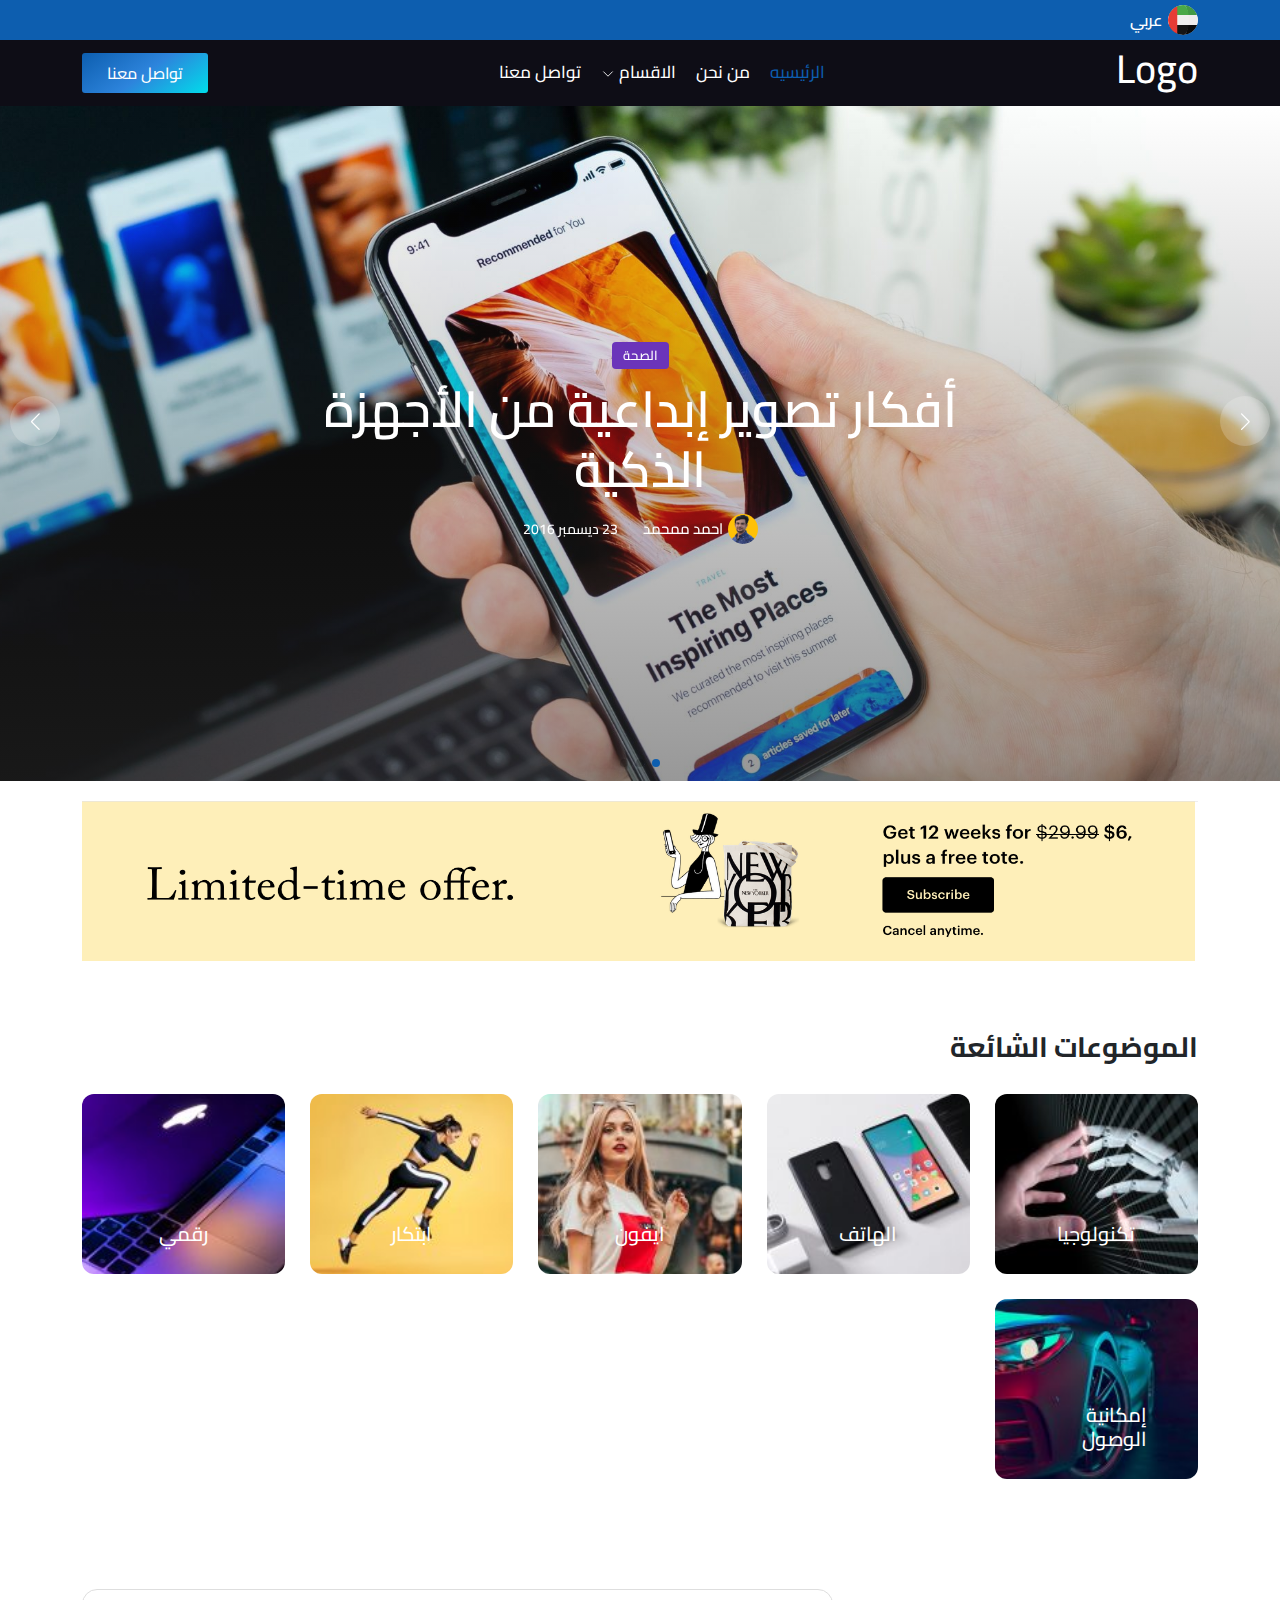
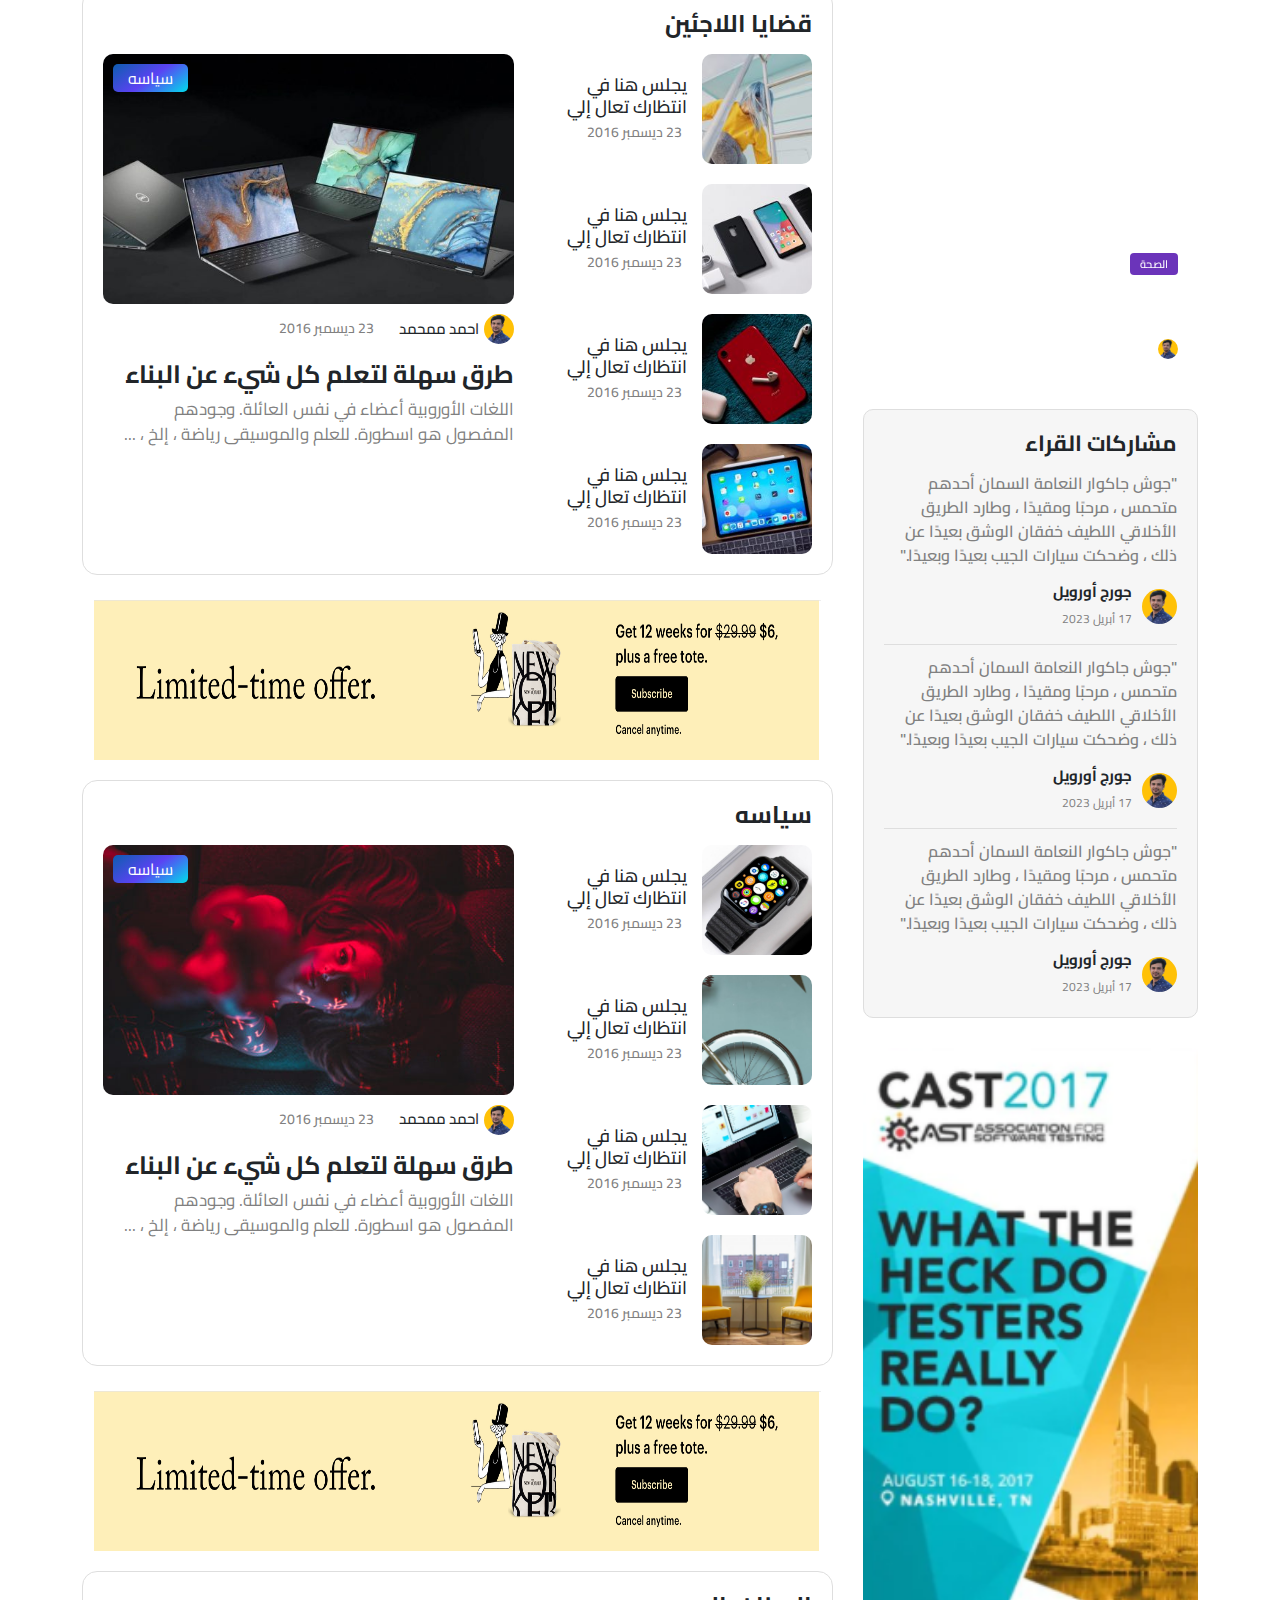
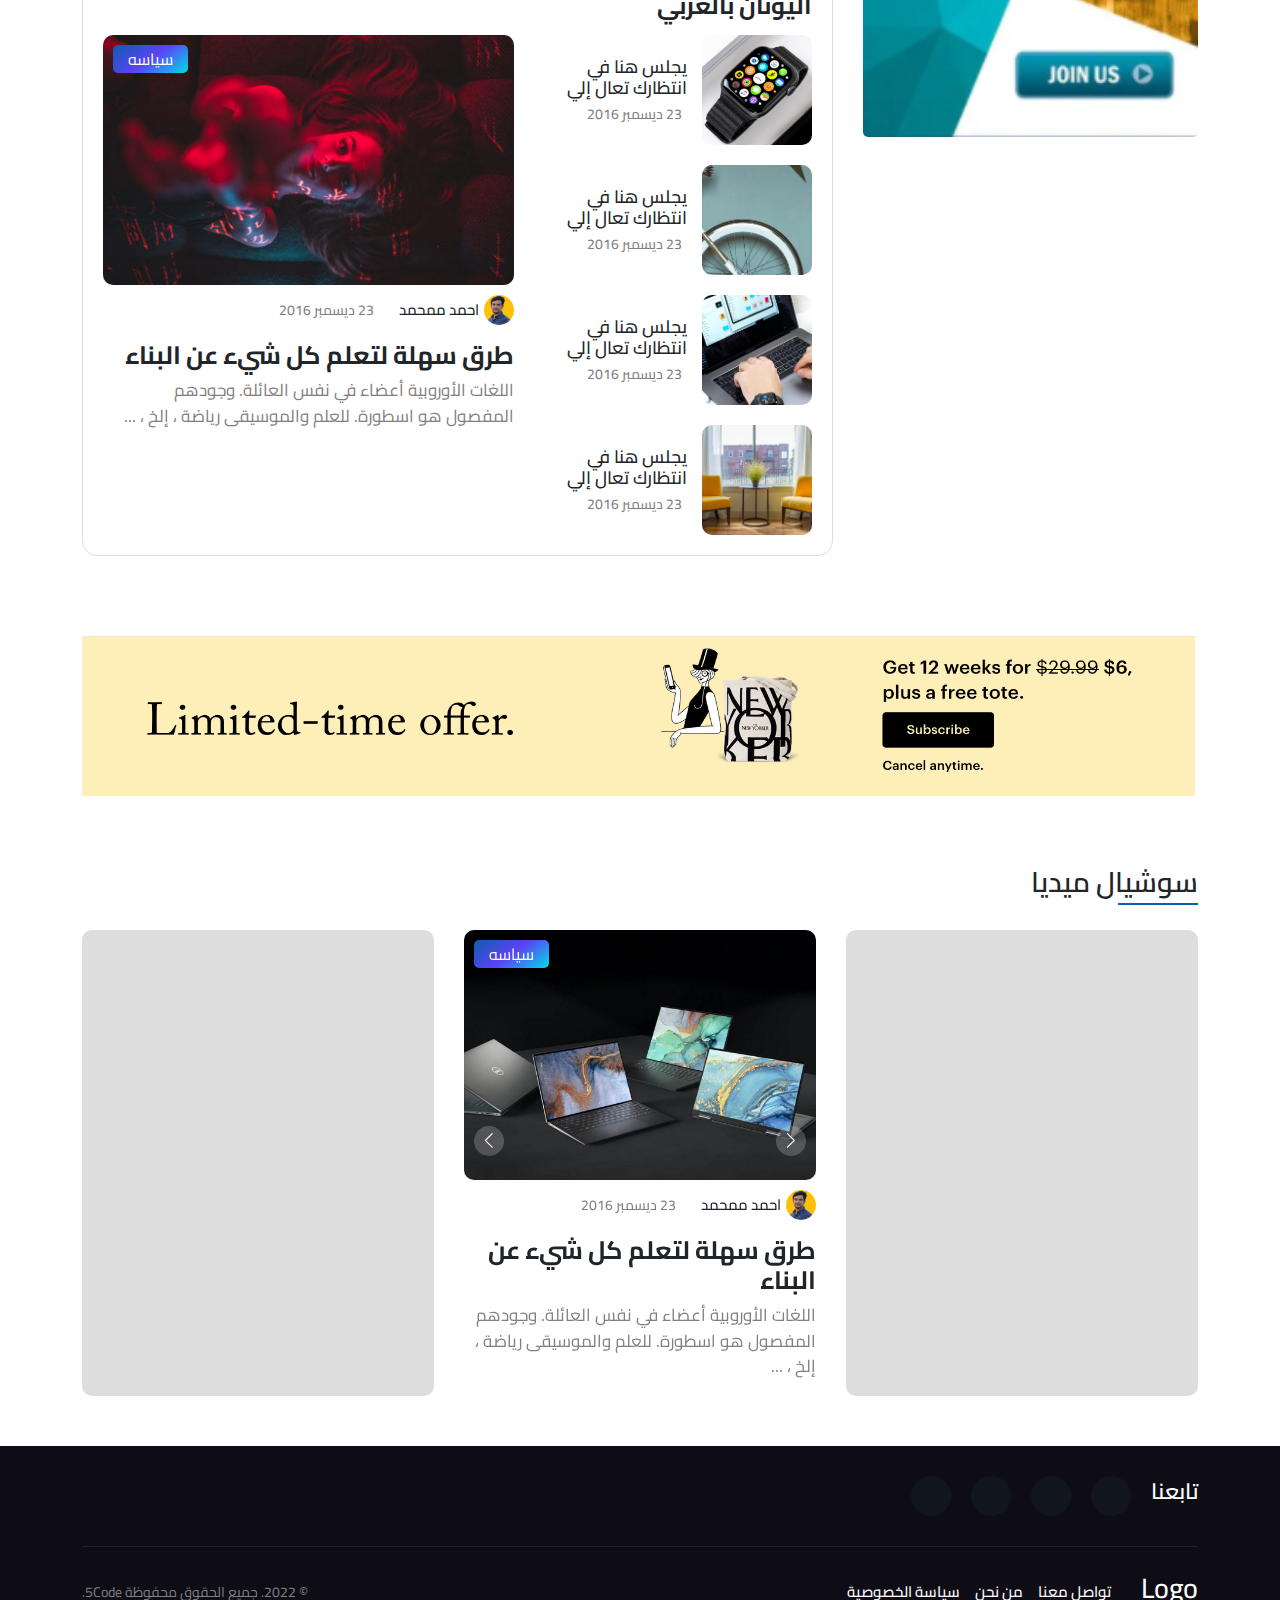
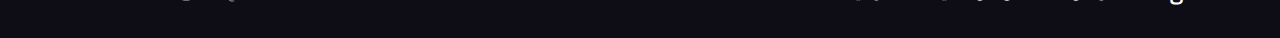
==== commit 2cabdebb: "commit" ====
--- a/index.html
+++ b/index.html
@@ -65,9 +65,9 @@
     <!-- start header -->
     <header>
       <div class="container">
-        <div class="logo">
+        <a href="index.html" class="logo">
           <h3>Logo</h3>
-        </div>
+        </a>
 
         <div class="links">
           <a href="index.html" class="link active">الرئيسيه</a>
@@ -174,7 +174,7 @@
       <div class="swiper mySwiper">
         <div class="swiper-wrapper">
           <div class="swiper-slide">
-            <div class="item">
+            <a href="postDetails.html" class="item">
               <div class="content">
                 <div class="type">الصحة</div>
                 <h3 class="title">أفكار تصوير إبداعية من الأجهزة الذكية</h3>
@@ -189,10 +189,10 @@
                   </div>
                 </div>
               </div>
-            </div>
+            </a>
           </div>
           <div class="swiper-slide">
-            <div class="item">
+            <a href="postDetails.html" class="item">
               <div class="content">
                 <div class="type">الصحة</div>
                 <h3 class="title">أفكار تصوير إبداعية من الأجهزة الذكية</h3>
@@ -207,10 +207,10 @@
                   </div>
                 </div>
               </div>
-            </div>
+            </a>
           </div>
           <div class="swiper-slide">
-            <div class="item">
+            <a href="postDetails.html" class="item">
               <div class="content">
                 <div class="type">الصحة</div>
                 <h3 class="title">أفكار تصوير إبداعية من الأجهزة الذكية</h3>
@@ -225,7 +225,7 @@
                   </div>
                 </div>
               </div>
-            </div>
+            </a>
           </div>
         </div>
         <div class="swiper-button-next"></div>
@@ -236,7 +236,11 @@
     <!-- end hero section -->
 
     <div class="ad_space">
-      <h6>Ad space</h6>
+      <div class="container">
+        <a href="#" class="image_banner">
+          <img src="./images/new-yorker-banner-ad-.png" alt="" loading="lazy" />
+        </a>
+      </div>
     </div>
 
     <!-- start Trending Topics -->
@@ -295,28 +299,11 @@
               <div class="swiper swiper_videos">
                 <div class="swiper-wrapper">
                   <div class="swiper-slide">
-                    <a href="#" class="item">
-                      <div class="icon_play">
-                        <svg
-                          xmlns="http://www.w3.org/2000/svg"
-                          fill="none"
-                          viewBox="0 0 24 24"
-                          stroke-width="1.5"
-                          stroke="currentColor"
-                          class="w-6 h-6"
-                        >
-                          <path
-                            stroke-linecap="round"
-                            stroke-linejoin="round"
-                            d="M21 12a9 9 0 11-18 0 9 9 0 0118 0z"
-                          />
-                          <path
-                            stroke-linecap="round"
-                            stroke-linejoin="round"
-                            d="M15.91 11.672a.375.375 0 010 .656l-5.603 3.113a.375.375 0 01-.557-.328V8.887c0-.286.307-.466.557-.327l5.603 3.112z"
-                          />
-                        </svg>
-                      </div>
+                    <div class="item">
+                      <iframe
+                        src="https://www.youtube.com/embed/tgbNymZ7vqY?autoplay=1"
+                      >
+                      </iframe>
                       <div class="content">
                         <div class="type">الصحة</div>
                         <h3 class="title">
@@ -333,31 +320,14 @@
                           </div>
                         </div>
                       </div>
-                    </a>
+                    </div>
                   </div>
                   <div class="swiper-slide">
-                    <a href="#" class="item">
-                      <div class="icon_play">
-                        <svg
-                          xmlns="http://www.w3.org/2000/svg"
-                          fill="none"
-                          viewBox="0 0 24 24"
-                          stroke-width="1.5"
-                          stroke="currentColor"
-                          class="w-6 h-6"
-                        >
-                          <path
-                            stroke-linecap="round"
-                            stroke-linejoin="round"
-                            d="M21 12a9 9 0 11-18 0 9 9 0 0118 0z"
-                          />
-                          <path
-                            stroke-linecap="round"
-                            stroke-linejoin="round"
-                            d="M15.91 11.672a.375.375 0 010 .656l-5.603 3.113a.375.375 0 01-.557-.328V8.887c0-.286.307-.466.557-.327l5.603 3.112z"
-                          />
-                        </svg>
-                      </div>
+                    <div class="item">
+                      <iframe
+                        src="https://www.youtube.com/embed/tgbNymZ7vqY?autoplay=1"
+                      >
+                      </iframe>
                       <div class="content">
                         <div class="type">الصحة</div>
                         <h3 class="title">
@@ -374,31 +344,14 @@
                           </div>
                         </div>
                       </div>
-                    </a>
+                    </div>
                   </div>
                   <div class="swiper-slide">
-                    <a href="#" class="item">
-                      <div class="icon_play">
-                        <svg
-                          xmlns="http://www.w3.org/2000/svg"
-                          fill="none"
-                          viewBox="0 0 24 24"
-                          stroke-width="1.5"
-                          stroke="currentColor"
-                          class="w-6 h-6"
-                        >
-                          <path
-                            stroke-linecap="round"
-                            stroke-linejoin="round"
-                            d="M21 12a9 9 0 11-18 0 9 9 0 0118 0z"
-                          />
-                          <path
-                            stroke-linecap="round"
-                            stroke-linejoin="round"
-                            d="M15.91 11.672a.375.375 0 010 .656l-5.603 3.113a.375.375 0 01-.557-.328V8.887c0-.286.307-.466.557-.327l5.603 3.112z"
-                          />
-                        </svg>
-                      </div>
+                    <div class="item">
+                      <iframe
+                        src="https://www.youtube.com/embed/tgbNymZ7vqY?autoplay=1"
+                      >
+                      </iframe>
                       <div class="content">
                         <div class="type">الصحة</div>
                         <h3 class="title">
@@ -415,7 +368,7 @@
                           </div>
                         </div>
                       </div>
-                    </a>
+                    </div>
                   </div>
                 </div>
                 <div class="swiper-button-next"></div>
@@ -470,6 +423,12 @@
                 </div>
               </div>
             </div>
+
+            <div class="ads_box">
+              <a href="#" class="image_banner">
+                <img src="./images/banner3.webp" alt="" />
+              </a>
+            </div>
           </div>
           <div class="right">
             <div class="category">
@@ -550,6 +509,17 @@
                 </div>
               </div>
             </div>
+            <div class="ad_space">
+              <div class="container">
+                <a href="#" class="image_banner">
+                  <img
+                    src="./images/new-yorker-banner-ad-.png"
+                    alt=""
+                    loading="lazy"
+                  />
+                </a>
+              </div>
+            </div>
             <div class="category">
               <h4 class="title">سياسه</h4>
               <div class="line_category">
@@ -628,6 +598,17 @@
                 </div>
               </div>
             </div>
+            <div class="ad_space">
+              <div class="container">
+                <a href="#" class="image_banner">
+                  <img
+                    src="./images/new-yorker-banner-ad-.png"
+                    alt=""
+                    loading="lazy"
+                  />
+                </a>
+              </div>
+            </div>
             <div class="category">
               <h4 class="title">اليونان بالعربي</h4>
               <div class="line_category">
@@ -712,12 +693,24 @@
     </div>
     <!-- end main content page -->
 
+    <div class="ad_space">
+      <div class="container">
+        <a href="#" class="image_banner">
+          <img src="./images/new-yorker-banner-ad-.png" alt="" loading="lazy" />
+        </a>
+      </div>
+    </div>
+
     <!-- start social media section -->
     <div class="social_media_section">
       <div class="container">
         <h3 class="title">سوشيال ميديا</h3>
         <div class="line">
-          <div class="ad-space">مساحه اعلانيه</div>
+          <div class="ad-space">
+            <a href="#" class="image_banner">
+              <img src="./images/banner2.jfif" alt="" loading="lazy" />
+            </a>
+          </div>
           <div class="boxs">
             <div class="swiper swiper_posts">
               <div class="swiper-wrapper">
@@ -801,7 +794,11 @@
               <div class="swiper-button-prev"></div>
             </div>
           </div>
-          <div class="ad-space">مساحه اعلانيه</div>
+          <div class="ad-space">
+            <a href="#" class="image_banner">
+              <img src="./images/banner2.jfif" alt="" loading="lazy" />
+            </a>
+          </div>
         </div>
       </div>
     </div>
--- a/css/style.css
+++ b/css/style.css
@@ -1 +1 @@
-@charset "UTF-8";@import url("https://fonts.googleapis.com/css2?family=Cairo:wght@200;300;400;500;600;700;800;900&family=Poppins:wght@300;400;500;600;700&display=swap");.mini_header{padding:5px 0;background:#0d5eaf;background:linear-gradient(144deg,#0d5eaf,#5b42f3 50%,#00ddeb);color:white}.mini_header .line{display:-webkit-box;display:-ms-flexbox;display:flex;-webkit-box-align:center;-ms-flex-align:center;align-items:center;-webkit-box-pack:justify;-ms-flex-pack:justify;justify-content:space-between}.mini_header .line .left .lang_list{position:relative}.mini_header .line .left .lang_list .head{cursor:pointer;display:-webkit-box;display:-ms-flexbox;display:flex;-webkit-box-align:center;-ms-flex-align:center;align-items:center;gap:6px}.mini_header .line .left .lang_list .head img{width:30px;height:30px;border-radius:50%}.mini_header .line .left .lang_list .head span{font-weight:600}.mini_header .line .left .lang_list .list{position:absolute;top:35px;right:0;padding:8px;border-radius:6px;-webkit-box-shadow:0px 3px 9px rgb(206,208,221);box-shadow:0px 3px 9px rgb(206,208,221);min-width:170px;z-index:5;background-color:white;display:none;color:black}.mini_header .line .left .lang_list .list.active{display:block}.mini_header .line .left .lang_list .list.list2{z-index:15}.mini_header .line .left .lang_list .list .item{display:-webkit-box;display:-ms-flexbox;display:flex;-webkit-box-align:center;-ms-flex-align:center;align-items:center;-webkit-box-pack:center;-ms-flex-pack:center;justify-content:center;gap:10px;cursor:pointer}.mini_header .line .left .lang_list .list .item:not(:last-child){margin-bottom:15px}.mini_header .line .left .lang_list .list .item img{width:25px;height:25px;border-radius:50%}.mini_header .line .left .lang_list .list .title{font-size:22px;font-weight:500}.mini_header .line .left .lang_list .list .profile{display:-webkit-box;display:-ms-flexbox;display:flex;-webkit-box-align:center;-ms-flex-align:center;align-items:center;gap:15px}.mini_header .line .left .lang_list .list .profile img{width:80px;height:80px;border-radius:50%}.mini_header .line .left .lang_list .list .profile .text .name{font-weight:500}.mini_header .line .left .lang_list .list .profile .text .email{display:-webkit-box;display:-ms-flexbox;display:flex;-webkit-box-align:center;-ms-flex-align:center;align-items:center;gap:5px;font-size:15px;color:gray;margin-top:4px}.mini_header .line .right .social_media{display:-webkit-box;display:-ms-flexbox;display:flex;-webkit-box-align:center;-ms-flex-align:center;align-items:center;gap:15px}.mini_header .line .right .social_media i{font-size:17px}@media (max-width:768px){.mini_header{padding:7px 0}.mini_header .line .left .lang_list .head img{width:25px;height:25px;border-radius:50%}.mini_header .line .left .lang_list .head span{font-size:15px}.mini_header .line .right .social_media a i{font-size:13px}}header{background-color:#0e0d16!important;color:white!important}header .container{display:-webkit-box;display:-ms-flexbox;display:flex;-webkit-box-align:center;-ms-flex-align:center;align-items:center;-webkit-box-pack:justify;-ms-flex-pack:justify;justify-content:space-between}header .container .logo img{width:75px}header .container .links{display:-webkit-box;display:-ms-flexbox;display:flex;-webkit-box-align:center;-ms-flex-align:center;align-items:center;gap:20px}header .container .links .link{font-weight:500;font-size:17px;height:100%;padding:20px 0px;cursor:pointer}header .container .links .link svg{width:14px}header .container .links .link.active,header .container .links .link:hover{color:#0d5eaf!important}header .container .links .link_list{position:relative}header .container .links .link_list:hover .list{opacity:1;z-index:100;top:60px}header .container .links .link_list .list{position:absolute;top:80px;left:50%;-webkit-transform:translateX(-50%);transform:translateX(-50%);background-color:white;font-weight:600;padding:8px 10px;border-radius:5px;width:170px;border:1px solid #e2e2e2;opacity:0;z-index:-1;-webkit-transition:all 0.4s;transition:all 0.4s}header .container .links .link_list .list .item{display:block;font-weight:600;color:#37373c!important}header .container .links .link_list .list .item:hover{color:#0d5eaf!important}header .container .links .link_list .list .item:not(:last-child){margin-bottom:10px}header .container .info_header{display:-webkit-box;display:-ms-flexbox;display:flex;-webkit-box-align:center;-ms-flex-align:center;align-items:center;gap:20px}header .container .info_header .lnag{display:-webkit-box;display:-ms-flexbox;display:flex;-webkit-box-align:center;-ms-flex-align:center;align-items:center;gap:10px}header .container .info_header .lnag i{font-size:20px}header .container .info_header .btn_contact{background:linear-gradient(144deg,#405fff,#5b42f3 50%,#00ddeb);color:white;font-weight:500;border:none;padding:8px 25px;border-radius:3px}header .container .info_header .btn_contact:hover{color:#0d5eaf;border:1px solid #0d5eaf;background-color:transparent}header .container .info_header .btn_menu{display:none}@media (max-width:768px){header{padding:8px}header .container .logo img{width:55px}header .container .links{display:none}header .container .info_header .lnag i{font-size:18px}header .container .info_header .lnag span{font-size:14px}header .container .info_header .btn_contact{padding:5px 15px;font-size:14px;display:none}header .container .info_header .btn_menu{display:block;cursor:pointer}header .container .info_header .btn_menu svg{width:25px}}.main_head{height:200px;background-color:rgba(189,200,254,0.6117647059)}.main_head .container{height:100%;display:-webkit-box;display:-ms-flexbox;display:flex;-webkit-box-align:center;-ms-flex-align:center;align-items:center;-webkit-box-pack:center;-ms-flex-pack:center;justify-content:center}.main_head .container h3{font-size:35px;font-weight:700}.main_head .container p{margin-bottom:0;text-align:center}.main_head .container p a{font-weight:600}.main_head .container p a:last-child{color:#0d5eaf!important}.overflow{position:fixed;top:0;left:0;height:100%;width:100%;background-color:rgba(0,0,0,0.393);z-index:998;display:none}.overflow.active{display:block}.menu_mobile{padding:20px;color:#0e0d16;position:fixed;top:0;left:-100%;width:300px;height:100%;background-color:white;z-index:999;-webkit-transition:all 0.4s;transition:all 0.4s}.menu_mobile.active{left:0}.menu_mobile .head{display:-webkit-box;display:-ms-flexbox;display:flex;-webkit-box-align:center;-ms-flex-align:center;align-items:center;-webkit-box-pack:justify;-ms-flex-pack:justify;justify-content:space-between;margin-bottom:30px}.menu_mobile .head img{width:50px}.menu_mobile .head i{font-size:22px;cursor:pointer}.menu_mobile .links .link{font-size:20px;font-weight:500;display:block;margin-bottom:15px}.menu_mobile .links .link svg{width:17px;color:gray}.menu_mobile .links .link.active{color:#0d5eaf!important}.menu_mobile .links .link_list{position:relative}.menu_mobile .links .link_list:hover .list{opacity:1;z-index:100;top:60px}.menu_mobile .links .link_list .list{position:absolute;top:80px;left:50%;-webkit-transform:translateX(-50%);transform:translateX(-50%);background-color:white;font-weight:600;padding:8px 10px;border-radius:5px;width:170px;border:1px solid #e2e2e2;opacity:0;z-index:-1;-webkit-transition:all 0.4s;transition:all 0.4s}.menu_mobile .links .link_list .list .item{display:block;font-weight:600;color:#37373c!important}.menu_mobile .links .link_list .list .item:hover{color:#0d5eaf!important}.menu_mobile .links .link_list .list .item:not(:last-child){margin-bottom:10px}.menu_mobile .btn_contact{background:linear-gradient(144deg,#405fff,#5b42f3 50%,#00ddeb);color:white!important;font-weight:500;border:none;padding:6px 20px;border-radius:6px;font-size:15px;margin-top:10px;display:inline-block}footer{background-color:#0e0d16;color:white}footer .footer_top{padding:30px 0;border-bottom:1px solid rgb(26,33,46);display:-webkit-box;display:-ms-flexbox;display:flex;-webkit-box-align:center;-ms-flex-align:center;align-items:center;gap:20px}footer .footer_top h4{font-weight:600;font-size:22px}footer .footer_top .social_media{display:-webkit-box;display:-ms-flexbox;display:flex;-webkit-box-align:center;-ms-flex-align:center;align-items:center;gap:20px}footer .footer_top .social_media a{width:40px;height:40px;border-radius:50%;display:-webkit-box;display:-ms-flexbox;display:flex;-webkit-box-align:center;-ms-flex-align:center;align-items:center;-webkit-box-pack:center;-ms-flex-pack:center;justify-content:center;background-color:#11161e;color:#0d5eaf!important}footer .footer_bottom{display:-webkit-box;display:-ms-flexbox;display:flex;-webkit-box-align:center;-ms-flex-align:center;align-items:center;-webkit-box-pack:justify;-ms-flex-pack:justify;justify-content:space-between;gap:10px;padding:25px 0}footer .footer_bottom .info{display:-webkit-box;display:-ms-flexbox;display:flex;-webkit-box-align:center;-ms-flex-align:center;align-items:center;gap:30px}footer .footer_bottom .info .links{display:-webkit-box;display:-ms-flexbox;display:flex;-webkit-box-align:center;-ms-flex-align:center;align-items:center;gap:15px;font-weight:500}footer .footer_bottom .info .links a{font-size:15px}footer .footer_bottom .info .links a:hover{color:#0d5eaf!important}footer .footer_bottom p{font-size:14px;margin-bottom:0;color:gray}@media (max-width:768px){footer .footer_top{-webkit-box-orient:vertical;-webkit-box-direction:normal;-ms-flex-direction:column;flex-direction:column;gap:10px}footer .footer_top h4{font-size:20px;margin-bottom:2px}footer .footer_bottom{-webkit-box-orient:vertical;-webkit-box-direction:normal;-ms-flex-direction:column;flex-direction:column;-webkit-box-pack:center;-ms-flex-pack:center;justify-content:center}footer .footer_bottom .info{-webkit-box-orient:vertical;-webkit-box-direction:normal;-ms-flex-direction:column;flex-direction:column;gap:10px}footer .footer_bottom .info .logo h3{margin-bottom:0}footer .footer_bottom .info .links{gap:12px}}.ad_space{height:200px;display:-webkit-box;display:-ms-flexbox;display:flex;-webkit-box-align:center;-ms-flex-align:center;align-items:center;-webkit-box-pack:center;-ms-flex-pack:center;justify-content:center}.hero_section{height:75vh}.hero_section .swiper{height:100%}.hero_section .swiper .swiper-wrapper{height:100%}.hero_section .swiper .swiper-wrapper .swiper-slide{height:100%}.hero_section .swiper .swiper-wrapper .swiper-slide .item{height:100%;background-image:url(../images/swiper-img3.jpg);background-size:cover;background-repeat:no-repeat;background-position:center;position:relative;display:-webkit-box;display:-ms-flexbox;display:flex;-webkit-box-align:center;-ms-flex-align:center;align-items:center;-webkit-box-pack:center;-ms-flex-pack:center;justify-content:center;color:white}.hero_section .swiper .swiper-wrapper .swiper-slide .item:before{content:"";position:absolute;width:100%;height:100%;background:-webkit-gradient(linear,left top,left bottom,color-stop(0,transparent),to(rgba(49,49,49,0.5)));background:linear-gradient(to bottom,transparent 0,rgba(49,49,49,0.5) 100%)}.hero_section .swiper .swiper-wrapper .swiper-slide .item .content{position:relative;z-index:20;text-align:center}.hero_section .swiper .swiper-wrapper .swiper-slide .item .content .type{padding:4px 11px;border-radius:4px;color:white;background-color:#6b34ba;width:-webkit-fit-content;width:-moz-fit-content;width:fit-content;margin:auto;font-size:13px;font-weight:500;margin-bottom:10px}.hero_section .swiper .swiper-wrapper .swiper-slide .item .content .title{font-size:40px;font-weight:600;max-width:700px;margin:auto;margin-bottom:15px}.hero_section .swiper .swiper-wrapper .swiper-slide .item .content .details{display:-webkit-box;display:-ms-flexbox;display:flex;-webkit-box-align:center;-ms-flex-align:center;align-items:center;-webkit-box-pack:center;-ms-flex-pack:center;justify-content:center;gap:20px}.hero_section .swiper .swiper-wrapper .swiper-slide .item .content .details .author{display:-webkit-box;display:-ms-flexbox;display:flex;-webkit-box-align:center;-ms-flex-align:center;align-items:center;gap:5px}.hero_section .swiper .swiper-wrapper .swiper-slide .item .content .details .author img{width:30px;height:30px;border-radius:50%}.hero_section .swiper .swiper-wrapper .swiper-slide .item .content .details .author span{font-weight:500;font-size:15px}.hero_section .swiper .swiper-wrapper .swiper-slide .item .content .details .date{display:-webkit-box;display:-ms-flexbox;display:flex;-webkit-box-align:center;-ms-flex-align:center;align-items:center;gap:5px}.hero_section .swiper .swiper-wrapper .swiper-slide .item .content .details .date span{font-size:14px;font-weight:500}.hero_section .swiper .swiper-wrapper .swiper-slide:nth-child(2) .item{background-image:url(../images/swiper-img.jpg)}.hero_section .swiper .swiper-wrapper .swiper-slide:nth-child(2) .item .content .type{background-color:#f74539}.hero_section .swiper .swiper-wrapper .swiper-slide:nth-child(3) .item{background-image:url(../images/swiper-img2.jpg)}.hero_section .swiper .swiper-wrapper .swiper-slide:nth-child(3) .item .content .type{background-color:#d66300}.hero_section .swiper .swiper-button-next,.hero_section .swiper .swiper-button-prev{color:#fff;background:rgba(255,255,255,0.2);cursor:pointer;z-index:1;font-size:20px;width:50px;height:50px;line-height:50px;position:absolute;text-align:center;top:50%;-webkit-transform:translateY(-50%);transform:translateY(-50%);border-radius:100px;opacity:1!important}.hero_section .swiper .swiper-button-next:after,.hero_section .swiper .swiper-button-prev:after{font-size:17px}.hero_section .swiper .swiper-pagination .swiper-pagination-bullet-active{background:#0d5eaf}@media (max-width:768px){.hero_section{height:70vh}.hero_section .swiper .swiper-wrapper .swiper-slide .item .content .type{padding:2px 10px;font-size:12px;margin-bottom:5px}.hero_section .swiper .swiper-wrapper .swiper-slide .item .content .title{font-size:28px;margin-bottom:7px}.hero_section .swiper .swiper-button-next,.hero_section .swiper .swiper-button-prev{width:35px;height:35px;line-height:35px}}.trending_topics{padding:50px 0}.trending_topics .title{font-weight:700;margin-bottom:30px}.trending_topics .boxs{display:-ms-grid;display:grid;grid-template-columns:repeat(auto-fill,minmax(180px,1fr));gap:25px}.trending_topics .boxs .box{height:180px;position:relative;border-radius:12px;overflow:hidden;color:white!important}.trending_topics .boxs .box img{width:100%;height:100%;-o-object-fit:cover;object-fit:cover}.trending_topics .boxs .box .text{position:absolute;bottom:20px;left:50%;-webkit-transform:translateX(-50%);transform:translateX(-50%)}.trending_topics .boxs .box .text h3{font-size:20px}@media (max-width:768px){.trending_topics{padding:30px 0}.trending_topics .title{font-size:20px}.trending_topics .boxs{grid-template-columns:repeat(auto-fill,minmax(150px,1fr));gap:15px}.trending_topics .boxs .box{height:150px}.trending_topics .boxs .box .text{bottom:10px}.trending_topics .boxs .box .text h3{font-size:18px}}.main_content_page{padding:60px 0}.main_content_page .line{display:-webkit-box;display:-ms-flexbox;display:flex;gap:30px}.main_content_page .line .left{width:30%}.main_content_page .line .left .videos_category{position:sticky;top:10px}.main_content_page .line .left .videos_category .swiper{height:380px;border-radius:10px}.main_content_page .line .left .videos_category .swiper .swiper-wrapper{height:100%}.main_content_page .line .left .videos_category .swiper .swiper-wrapper .swiper-slide{height:100%}.main_content_page .line .left .videos_category .swiper .swiper-wrapper .swiper-slide .item{height:100%;background-image:url(../images/swiper-img3.jpg);background-size:cover;background-repeat:no-repeat;background-position:center;position:relative;display:-webkit-box;display:-ms-flexbox;display:flex;-webkit-box-align:center;-ms-flex-align:center;align-items:center;-webkit-box-pack:center;-ms-flex-pack:center;justify-content:center;color:white!important;position:relative}.main_content_page .line .left .videos_category .swiper .swiper-wrapper .swiper-slide .item:before{content:"";position:absolute;width:100%;height:100%;background:-webkit-gradient(linear,left top,left bottom,color-stop(0,transparent),to(rgba(49,49,49,0.5)));background:linear-gradient(to bottom,transparent 0,rgba(49,49,49,0.5) 100%)}.main_content_page .line .left .videos_category .swiper .swiper-wrapper .swiper-slide .item .icon_play{position:absolute;top:50%;left:50%;-webkit-transform:translate(-50%,-50%);transform:translate(-50%,-50%)}.main_content_page .line .left .videos_category .swiper .swiper-wrapper .swiper-slide .item .icon_play svg{width:35px}.main_content_page .line .left .videos_category .swiper .swiper-wrapper .swiper-slide .item .content{position:relative;display:-webkit-box;display:-ms-flexbox;display:flex;z-index:20;-webkit-box-orient:vertical;-webkit-box-direction:normal;-ms-flex-direction:column;flex-direction:column;-webkit-box-pack:end;-ms-flex-pack:end;justify-content:end;height:100%;padding:10px}.main_content_page .line .left .videos_category .swiper .swiper-wrapper .swiper-slide .item .content .type{padding:3px 10px;border-radius:4px;color:white;background-color:#6b34ba;width:-webkit-fit-content;width:-moz-fit-content;width:fit-content;margin:auto;font-size:11px;font-weight:500;margin-bottom:10px;position:absolute;top:10px;left:10px}.main_content_page .line .left .videos_category .swiper .swiper-wrapper .swiper-slide .item .content .title{font-size:20px;font-weight:600;max-width:700px;margin-bottom:5px}.main_content_page .line .left .videos_category .swiper .swiper-wrapper .swiper-slide .item .content .details{display:-webkit-box;display:-ms-flexbox;display:flex;-webkit-box-align:center;-ms-flex-align:center;align-items:center;gap:10px}.main_content_page .line .left .videos_category .swiper .swiper-wrapper .swiper-slide .item .content .details .author{display:-webkit-box;display:-ms-flexbox;display:flex;-webkit-box-align:center;-ms-flex-align:center;align-items:center;gap:5px}.main_content_page .line .left .videos_category .swiper .swiper-wrapper .swiper-slide .item .content .details .author img{width:20px;height:20px;border-radius:50%}.main_content_page .line .left .videos_category .swiper .swiper-wrapper .swiper-slide .item .content .details .author span{font-weight:500;font-size:14px}.main_content_page .line .left .videos_category .swiper .swiper-wrapper .swiper-slide .item .content .details .date{display:-webkit-box;display:-ms-flexbox;display:flex;-webkit-box-align:center;-ms-flex-align:center;align-items:center;gap:5px}.main_content_page .line .left .videos_category .swiper .swiper-wrapper .swiper-slide .item .content .details .date i{font-size:13px}.main_content_page .line .left .videos_category .swiper .swiper-wrapper .swiper-slide .item .content .details .date span{font-size:13px;font-weight:500}.main_content_page .line .left .videos_category .swiper .swiper-wrapper .swiper-slide:nth-child(2) .item{background-image:url(../images/swiper-img.jpg)}.main_content_page .line .left .videos_category .swiper .swiper-wrapper .swiper-slide:nth-child(2) .item .content .type{background-color:#f74539}.main_content_page .line .left .videos_category .swiper .swiper-wrapper .swiper-slide:nth-child(3) .item{background-image:url(../images/swiper-img2.jpg)}.main_content_page .line .left .videos_category .swiper .swiper-wrapper .swiper-slide:nth-child(3) .item .content .type{background-color:#d66300}.main_content_page .line .left .videos_category .swiper .swiper-button-next,.main_content_page .line .left .videos_category .swiper .swiper-button-prev{color:#fff;background:rgba(255,255,255,0.2);cursor:pointer;z-index:1;font-size:20px;width:30px;height:30px;line-height:30px;position:absolute;text-align:center;top:50%;-webkit-transform:translateY(-50%);transform:translateY(-50%);border-radius:100px;opacity:1!important}.main_content_page .line .left .videos_category .swiper .swiper-button-next:after,.main_content_page .line .left .videos_category .swiper .swiper-button-prev:after{font-size:15px}.main_content_page .line .left .videos_category .swiper .swiper-pagination .swiper-pagination-bullet-active{background:#0d5eaf}.main_content_page .line .left .reader_comments{margin-top:40px;padding:20px;border-radius:10px;border:1px solid #dedede;background-color:#f6f6f6}.main_content_page .line .left .reader_comments .title{font-weight:700;font-size:22px;margin-bottom:15px}.main_content_page .line .left .reader_comments .items .item:not(:last-child){padding-bottom:15px;margin-bottom:10px;border-bottom:1px solid #dedede}.main_content_page .line .left .reader_comments .items .item .text_comment{font-size:16px;font-weight:600;color:gray}.main_content_page .line .left .reader_comments .items .item .profile{display:-webkit-box;display:-ms-flexbox;display:flex;-webkit-box-align:center;-ms-flex-align:center;align-items:center;gap:10px}.main_content_page .line .left .reader_comments .items .item .profile img{width:35px;height:35px;border-radius:50%}.main_content_page .line .left .reader_comments .items .item .profile h6{font-weight:700;font-size:15px;margin-bottom:4px}.main_content_page .line .left .reader_comments .items .item .profile span{font-size:12px;color:gray}.main_content_page .line .right{width:70%}.main_content_page .line .right .category{border-radius:15px;padding:20px;border:1px solid #dedede}.main_content_page .line .right .category:not(:last-child){margin-bottom:35px}.main_content_page .line .right .category .title{margin-bottom:15px;font-weight:700}.main_content_page .line .right .category .line_category{display:-webkit-box;display:-ms-flexbox;display:flex;gap:25px}.main_content_page .line .right .category .line_category .boxs{width:40%}.main_content_page .line .right .category .line_category .boxs .box{display:-webkit-box;display:-ms-flexbox;display:flex;-webkit-box-align:center;-ms-flex-align:center;align-items:center;gap:15px}.main_content_page .line .right .category .line_category .boxs .box:not(:last-child){margin-bottom:20px}.main_content_page .line .right .category .line_category .boxs .box .type{padding:3px 10px;border-radius:4px;color:white;background-color:#6b34ba;width:-webkit-fit-content;width:-moz-fit-content;width:fit-content;font-size:10px;font-weight:500;margin-bottom:5px}.main_content_page .line .right .category .line_category .boxs .box .box_title{font-size:18px;margin-bottom:5px}.main_content_page .line .right .category .line_category .boxs .box .date{display:-webkit-box;display:-ms-flexbox;display:flex;-webkit-box-align:center;-ms-flex-align:center;align-items:center;gap:5px;color:gray}.main_content_page .line .right .category .line_category .boxs .box .date i{font-size:13px}.main_content_page .line .right .category .line_category .boxs .box .date span{font-size:14px;font-weight:500}.main_content_page .line .right .category .line_category .boxs .box .image img{border-radius:10px;width:110px;height:110px;-webkit-transition:all 0.3s;transition:all 0.3s;-o-object-fit:cover;object-fit:cover}.main_content_page .line .right .category .line_category .main_box{width:60%;position:relative}.main_content_page .line .right .category .line_category .main_box .image img{width:100%;height:250px;border-radius:10px;-o-object-fit:cover;object-fit:cover}.main_content_page .line .right .category .line_category .main_box .text{margin-top:10px}.main_content_page .line .right .category .line_category .main_box .text .type{position:absolute;top:10px;left:10px;padding:2px 15px;border-radius:5px;background:linear-gradient(144deg,#0d5eaf,#5b42f3 50%,#00ddeb);color:white}.main_content_page .line .right .category .line_category .main_box .text .details{display:-webkit-box;display:-ms-flexbox;display:flex;-webkit-box-align:center;-ms-flex-align:center;align-items:center;gap:20px;margin-bottom:15px}.main_content_page .line .right .category .line_category .main_box .text .details .author{display:-webkit-box;display:-ms-flexbox;display:flex;-webkit-box-align:center;-ms-flex-align:center;align-items:center;gap:5px}.main_content_page .line .right .category .line_category .main_box .text .details .author img{width:30px;height:30px;border-radius:50%}.main_content_page .line .right .category .line_category .main_box .text .details .author span{font-weight:500;font-size:15px}.main_content_page .line .right .category .line_category .main_box .text .details .date{display:-webkit-box;display:-ms-flexbox;display:flex;-webkit-box-align:center;-ms-flex-align:center;align-items:center;gap:5px;color:gray}.main_content_page .line .right .category .line_category .main_box .text .details .date i{font-size:13px}.main_content_page .line .right .category .line_category .main_box .text .details .date span{font-size:14px;font-weight:500}.main_content_page .line .right .category .line_category .main_box .text .box_title{font-size:25px;font-weight:700}.main_content_page .line .right .category .line_category .main_box .text .desc{font-size:17px;color:gray}@media (max-width:991px){.main_content_page{padding:30px 0}.main_content_page .line{-webkit-box-orient:vertical;-webkit-box-direction:normal;-ms-flex-direction:column;flex-direction:column}.main_content_page .line>div{width:100%!important}.main_content_page .line .left .videos_category .swiper{height:350px}.main_content_page .line .left .reader_comments{margin-top:25px;padding:15px}.main_content_page .line .left .reader_comments .title{font-size:19px;margin-bottom:10px}.main_content_page .line .left .reader_comments .items .item .text_comment{font-size:14px}.main_content_page .line .left .reader_comments .items .item h6{font-size:14px;margin-bottom:0}.main_content_page .line .right .category{padding:12px}.main_content_page .line .right .category .line_category{-webkit-box-orient:vertical;-webkit-box-direction:normal;-ms-flex-direction:column;flex-direction:column}.main_content_page .line .right .category .line_category>div{width:100%!important}.main_content_page .line .right .category .line_category .main_box .image img{height:230px}.main_content_page .line .right .category .line_category .main_box .text .box_title{font-size:21px}.main_content_page .line .right .category .line_category .main_box .text .desc{font-size:15px;margin-bottom:0}}.social_media_section{padding:50px 0}.social_media_section .title{font-weight:600;position:relative;margin-bottom:30px}.social_media_section .title:before{content:"";position:absolute;bottom:-5px;right:0;width:80px;height:2px;background-color:#0d5eaf}.social_media_section .line{display:-ms-grid;display:grid;grid-template-columns:repeat(auto-fill,minmax(350px,1fr));gap:30px}.social_media_section .line .ad-space{display:-webkit-box;display:-ms-flexbox;display:flex;-webkit-box-align:center;-ms-flex-align:center;align-items:center;-webkit-box-pack:center;-ms-flex-pack:center;justify-content:center;background-color:rgb(221,221,221);border-radius:10px}.social_media_section .line .boxs .box{position:relative}.social_media_section .line .boxs .box .image img{width:100%;height:250px;border-radius:10px;-o-object-fit:cover;object-fit:cover}.social_media_section .line .boxs .box .text{margin-top:10px}.social_media_section .line .boxs .box .text .type{position:absolute;top:10px;left:10px;padding:2px 15px;border-radius:5px;background:linear-gradient(144deg,#0d5eaf,#5b42f3 50%,#00ddeb);color:white}.social_media_section .line .boxs .box .text .details{display:-webkit-box;display:-ms-flexbox;display:flex;-webkit-box-align:center;-ms-flex-align:center;align-items:center;gap:20px;margin-bottom:15px}.social_media_section .line .boxs .box .text .details .author{display:-webkit-box;display:-ms-flexbox;display:flex;-webkit-box-align:center;-ms-flex-align:center;align-items:center;gap:5px}.social_media_section .line .boxs .box .text .details .author img{width:30px;height:30px;border-radius:50%}.social_media_section .line .boxs .box .text .details .author span{font-weight:500;font-size:15px}.social_media_section .line .boxs .box .text .details .date{display:-webkit-box;display:-ms-flexbox;display:flex;-webkit-box-align:center;-ms-flex-align:center;align-items:center;gap:5px;color:gray}.social_media_section .line .boxs .box .text .details .date i{font-size:13px}.social_media_section .line .boxs .box .text .details .date span{font-size:14px;font-weight:500}.social_media_section .line .boxs .box .text .box_title{font-size:25px;font-weight:700}.social_media_section .line .boxs .box .text .desc{font-size:17px;color:gray}.social_media_section .line .boxs .swiper-button-next,.social_media_section .line .boxs .swiper-button-prev{color:#fff;background:rgba(255,255,255,0.2);cursor:pointer;z-index:1;font-size:20px;width:30px;height:30px;line-height:30px;position:absolute;text-align:center;top:50%;-webkit-transform:translateY(-50%);transform:translateY(-50%);border-radius:100px;opacity:1!important}.social_media_section .line .boxs .swiper-button-next:after,.social_media_section .line .boxs .swiper-button-prev:after{font-size:15px}.social_media_section .line .boxs .swiper-pagination .swiper-pagination-bullet-active{background:#0d5eaf}@media (max-width:768px){.social_media_section{padding:30px 0}.social_media_section .title{font-size:20px}.social_media_section .line{grid-template-columns:repeat(auto-fill,minmax(250px,1fr));gap:20px}.social_media_section .line .boxs .box .image img{height:230px}.social_media_section .line .boxs .box .text .box_title{font-size:21px}.social_media_section .line .boxs .box .text .desc{font-size:15px;margin-bottom:0}}.category_section{padding:50px 0}.category_section .boxs{display:-ms-grid;display:grid;grid-template-columns:repeat(auto-fill,minmax(350px,1fr));gap:30px}.category_section .boxs .box{-webkit-box-orient:vertical;-webkit-box-direction:normal;-ms-flex-direction:column;flex-direction:column;gap:8px;position:relative}.category_section .boxs .box:hover .image img{-webkit-transform:scale(1.1);transform:scale(1.1)}.category_section .boxs .box:hover .title_box{color:#0d5eaf}.category_section .boxs .box .text{margin-top:10px}.category_section .boxs .box .type{font-size:14px;position:absolute;top:10px;left:10px;color:#fff;background-color:#0d5eaf;padding:3px 12px;border-radius:5px}.category_section .boxs .box .title_box{font-size:21px;font-weight:700}.category_section .boxs .box .details{display:-webkit-box;display:-ms-flexbox;display:flex;-webkit-box-align:center;-ms-flex-align:center;align-items:center;-webkit-box-pack:justify;-ms-flex-pack:justify;justify-content:space-between;gap:20px;margin-top:10px}.category_section .boxs .box .details .author{display:-webkit-box;display:-ms-flexbox;display:flex;-webkit-box-align:center;-ms-flex-align:center;align-items:center;gap:5px}.category_section .boxs .box .details .author img{width:35px;height:35px;border-radius:50%}.category_section .boxs .box .details .author span{font-weight:500;font-size:15px}.category_section .boxs .box .details .date{display:-webkit-box;display:-ms-flexbox;display:flex;-webkit-box-align:center;-ms-flex-align:center;align-items:center;gap:5px;color:gray}.category_section .boxs .box .details .date i{font-size:13px}.category_section .boxs .box .details .date span{font-size:14px;font-weight:500}.category_section .boxs .box .image{width:100%;height:260px;overflow:hidden}.category_section .boxs .box .image img{width:100%;height:100%;-o-object-fit:cover;object-fit:cover;border-radius:10px;-webkit-transition:all 0.4s;transition:all 0.4s}@media (max-width:768px){.category_section{padding:30px 0}}.post_details_section .head_post{height:500px;background-image:url(../images/post-deatils.jpg);background-position:center;background-size:cover;background-repeat:no-repeat;display:-webkit-box;display:-ms-flexbox;display:flex;-webkit-box-align:end;-ms-flex-align:end;align-items:end;-webkit-box-pack:center;-ms-flex-pack:center;justify-content:center;position:relative}.post_details_section .head_post:before{content:"";position:absolute;width:100%;height:100%;background:-webkit-gradient(linear,left top,left bottom,color-stop(0,transparent),to(rgba(37,37,37,0.5)));background:linear-gradient(to bottom,transparent 0,rgba(37,37,37,0.5) 100%)}.post_details_section .head_post .content{position:relative;z-index:20;text-align:center;color:white;padding-bottom:20px}.post_details_section .head_post .content .type{padding:4px 11px;border-radius:4px;color:white;background-color:#6b34ba;width:-webkit-fit-content;width:-moz-fit-content;width:fit-content;margin:auto;font-size:13px;font-weight:500;margin-bottom:10px}.post_details_section .head_post .content .title{font-size:40px;font-weight:600;max-width:700px;margin:auto;margin-bottom:15px}.post_details_section .head_post .content .details{display:-webkit-box;display:-ms-flexbox;display:flex;-webkit-box-align:center;-ms-flex-align:center;align-items:center;-webkit-box-pack:center;-ms-flex-pack:center;justify-content:center;gap:20px}.post_details_section .head_post .content .details .author{display:-webkit-box;display:-ms-flexbox;display:flex;-webkit-box-align:center;-ms-flex-align:center;align-items:center;gap:5px}.post_details_section .head_post .content .details .author img{width:30px;height:30px;border-radius:50%}.post_details_section .head_post .content .details .author span{font-weight:500;font-size:15px}.post_details_section .head_post .content .details .date{display:-webkit-box;display:-ms-flexbox;display:flex;-webkit-box-align:center;-ms-flex-align:center;align-items:center;gap:5px}.post_details_section .head_post .content .details .date span{font-size:14px;font-weight:500}.post_details_section .line{display:-webkit-box;display:-ms-flexbox;display:flex;gap:30px;padding:30px 0;position:relative}.post_details_section .line .left{width:75%}.post_details_section .line .left .desc{font-size:16px;line-height:1.6;font-weight:500;color:#3b3b3b}.post_details_section .line .left blockquote{position:relative;margin-bottom:30px;padding:30px 50px 0px 50px;text-align:center;border-left:0px solid #2c2c2c}.post_details_section .line .left blockquote:before{font-family:Georgia,Arial,sans-serif;line-height:0.51;content:"“";position:absolute;z-index:0;margin:0;left:50%;-webkit-transform:translateX(-50%) translateY(9px) rotate(1deg);transform:translateX(-50%) translateY(9px) rotate(1deg);color:#2d53fe;opacity:0.13;font-size:170px}.post_details_section .line .left blockquote p{font-size:23px;font-weight:500}.post_details_section .line .left .title{font-size:26px;padding-bottom:15px;border-bottom:1px solid #d8d8d8}.post_details_section .line .left .images{display:-webkit-box;display:-ms-flexbox;display:flex;-webkit-box-align:center;-ms-flex-align:center;align-items:center;gap:20px;margin:20px 0}.post_details_section .line .left .images img{height:300px;width:32%;border-radius:10px;-o-object-fit:cover;object-fit:cover}.post_details_section .line .left .tages{display:-webkit-box;display:-ms-flexbox;display:flex;-webkit-box-align:center;-ms-flex-align:center;align-items:center;gap:15px;margin-top:20px}.post_details_section .line .left .tages a{padding:1px 15px;background-color:#fff;color:#0e0d16!important;border:1px solid #e0dede;border-radius:50px;font-weight:500}.post_details_section .line .left .tages a:hover{color:#0d5eaf!important}.post_details_section .line .left .author_post{margin-top:60px;display:-webkit-box;display:-ms-flexbox;display:flex;-webkit-box-align:center;-ms-flex-align:center;align-items:center;gap:20px}.post_details_section .line .left .author_post img{width:100px;height:100px;border-radius:50%}.post_details_section .line .left .author_post .text h5{font-weight:600;margin-bottom:0}.post_details_section .line .left .author_post .text span{font-size:15px;color:gray;display:block;margin-bottom:10px}.post_details_section .line .left .author_post .text .author_desc{font-weight:500;font-size:15px}.post_details_section .line .left .write_comment{margin-top:70px}.post_details_section .line .left .write_comment h5{font-size:20px;font-weight:700;margin-bottom:0}.post_details_section .line .left .write_comment p{font-size:14px;color:gray;margin-bottom:0}.post_details_section .line .left .write_comment form{margin-top:30px}.post_details_section .line .left .write_comment form .input{margin-bottom:15px}.post_details_section .line .left .write_comment form .input input,.post_details_section .line .left .write_comment form .input textarea{width:100%;outline:none;border:solid 1px #c6c6c6;padding:10px;border-radius:4px}.post_details_section .line .left .write_comment form .input textarea{height:210px}.post_details_section .line .left .write_comment form .btn_submit{padding:6px 20px;background-color:#0e0d16;color:white;border:none;border-radius:5px;-webkit-transition:all 0.3s;transition:all 0.3s}.post_details_section .line .left .write_comment form .btn_submit:hover{color:#0e0d16;border:1px solid #0e0d16;background-color:white}.post_details_section .line .left .related_boxs{margin-top:50px}.post_details_section .line .left .related_boxs .title_section{margin-bottom:30px;font-size:700}.post_details_section .line .left .related_boxs .boxs{display:-ms-grid;display:grid;grid-template-columns:repeat(auto-fill,minmax(250px,1fr));gap:30px}.post_details_section .line .left .related_boxs .boxs .box{-webkit-box-orient:vertical;-webkit-box-direction:normal;-ms-flex-direction:column;flex-direction:column;gap:8px;position:relative}.post_details_section .line .left .related_boxs .boxs .box:hover .image img{-webkit-transform:scale(1.1);transform:scale(1.1)}.post_details_section .line .left .related_boxs .boxs .box:hover .title_box{color:#0d5eaf}.post_details_section .line .left .related_boxs .boxs .box .text{margin-top:10px}.post_details_section .line .left .related_boxs .boxs .box .type{font-size:14px;position:absolute;top:10px;left:10px;color:#fff;background-color:#0d5eaf;padding:3px 12px;border-radius:5px}.post_details_section .line .left .related_boxs .boxs .box .title_box{font-size:21px;font-weight:700}.post_details_section .line .left .related_boxs .boxs .box .details{display:-webkit-box;display:-ms-flexbox;display:flex;-webkit-box-align:center;-ms-flex-align:center;align-items:center;-webkit-box-pack:justify;-ms-flex-pack:justify;justify-content:space-between;gap:20px;margin-top:10px}.post_details_section .line .left .related_boxs .boxs .box .details .author{display:-webkit-box;display:-ms-flexbox;display:flex;-webkit-box-align:center;-ms-flex-align:center;align-items:center;gap:5px}.post_details_section .line .left .related_boxs .boxs .box .details .author img{width:35px;height:35px;border-radius:50%}.post_details_section .line .left .related_boxs .boxs .box .details .author span{font-weight:500;font-size:15px}.post_details_section .line .left .related_boxs .boxs .box .details .date{display:-webkit-box;display:-ms-flexbox;display:flex;-webkit-box-align:center;-ms-flex-align:center;align-items:center;gap:5px;color:gray}.post_details_section .line .left .related_boxs .boxs .box .details .date i{font-size:13px}.post_details_section .line .left .related_boxs .boxs .box .details .date span{font-size:14px;font-weight:500}.post_details_section .line .left .related_boxs .boxs .box .image{width:100%;height:260px;overflow:hidden}.post_details_section .line .left .related_boxs .boxs .box .image img{width:100%;height:100%;-o-object-fit:cover;object-fit:cover;border-radius:10px;-webkit-transition:all 0.4s;transition:all 0.4s}.post_details_section .line .right{width:25%;position:sticky;top:10px}.post_details_section .line .right .recent_posts .boxs_title{font-size:22px;font-weight:700;color:#333;padding-bottom:15px;border-bottom:1px solid rgb(219,219,219)}.post_details_section .line .right .recent_posts .boxs{margin-top:30px}.post_details_section .line .right .recent_posts .boxs .box{display:-webkit-box;display:-ms-flexbox;display:flex;-webkit-box-align:center;-ms-flex-align:center;align-items:center;-webkit-box-pack:justify;-ms-flex-pack:justify;justify-content:space-between;gap:40px}.post_details_section .line .right .recent_posts .boxs .box:not(:last-child){margin-bottom:20px}.post_details_section .line .right .recent_posts .boxs .box .type{padding:3px 10px;border-radius:4px;color:white;background-color:#6b34ba;width:-webkit-fit-content;width:-moz-fit-content;width:fit-content;font-size:10px;font-weight:500;margin-bottom:5px}.post_details_section .line .right .recent_posts .boxs .box .box_title{font-size:18px;margin-bottom:5px}.post_details_section .line .right .recent_posts .boxs .box .date{display:-webkit-box;display:-ms-flexbox;display:flex;-webkit-box-align:center;-ms-flex-align:center;align-items:center;gap:5px;color:gray}.post_details_section .line .right .recent_posts .boxs .box .date i{font-size:13px}.post_details_section .line .right .recent_posts .boxs .box .date span{font-size:14px;font-weight:500}.post_details_section .line .right .recent_posts .boxs .box .image img{border-radius:10px;width:100px;height:100px;-webkit-transition:all 0.3s;transition:all 0.3s}.post_details_section .line .right .recent_post_large{margin-top:30px;position:sticky;top:10px}.post_details_section .line .right .recent_post_large .swiper{height:380px;border-radius:10px}.post_details_section .line .right .recent_post_large .swiper .swiper-wrapper{height:100%}.post_details_section .line .right .recent_post_large .swiper .swiper-wrapper .swiper-slide{height:100%}.post_details_section .line .right .recent_post_large .swiper .swiper-wrapper .swiper-slide .item{height:100%;background-image:url(../images/swiper-img3.jpg);background-size:cover;background-repeat:no-repeat;background-position:center;position:relative;display:-webkit-box;display:-ms-flexbox;display:flex;-webkit-box-align:center;-ms-flex-align:center;align-items:center;-webkit-box-pack:center;-ms-flex-pack:center;justify-content:center;color:white;position:relative}.post_details_section .line .right .recent_post_large .swiper .swiper-wrapper .swiper-slide .item:before{content:"";position:absolute;width:100%;height:100%;background:-webkit-gradient(linear,left top,left bottom,color-stop(0,transparent),to(rgba(49,49,49,0.5)));background:linear-gradient(to bottom,transparent 0,rgba(49,49,49,0.5) 100%)}.post_details_section .line .right .recent_post_large .swiper .swiper-wrapper .swiper-slide .item .content{position:relative;display:-webkit-box;display:-ms-flexbox;display:flex;z-index:20;-webkit-box-orient:vertical;-webkit-box-direction:normal;-ms-flex-direction:column;flex-direction:column;-webkit-box-pack:end;-ms-flex-pack:end;justify-content:end;height:100%;padding:10px}.post_details_section .line .right .recent_post_large .swiper .swiper-wrapper .swiper-slide .item .content .type{padding:3px 10px;border-radius:4px;color:white;background-color:#6b34ba;width:-webkit-fit-content;width:-moz-fit-content;width:fit-content;margin:auto;font-size:11px;font-weight:500;margin-bottom:10px;position:absolute;top:10px;left:10px}.post_details_section .line .right .recent_post_large .swiper .swiper-wrapper .swiper-slide .item .content .title{font-size:20px;font-weight:600;max-width:700px;margin-bottom:5px}.post_details_section .line .right .recent_post_large .swiper .swiper-wrapper .swiper-slide .item .content .details{display:-webkit-box;display:-ms-flexbox;display:flex;-webkit-box-align:center;-ms-flex-align:center;align-items:center;gap:10px}.post_details_section .line .right .recent_post_large .swiper .swiper-wrapper .swiper-slide .item .content .details .author{display:-webkit-box;display:-ms-flexbox;display:flex;-webkit-box-align:center;-ms-flex-align:center;align-items:center;gap:5px}.post_details_section .line .right .recent_post_large .swiper .swiper-wrapper .swiper-slide .item .content .details .author img{width:20px;height:20px;border-radius:50%}.post_details_section .line .right .recent_post_large .swiper .swiper-wrapper .swiper-slide .item .content .details .author span{font-weight:500;font-size:14px}.post_details_section .line .right .recent_post_large .swiper .swiper-wrapper .swiper-slide .item .content .details .date{display:-webkit-box;display:-ms-flexbox;display:flex;-webkit-box-align:center;-ms-flex-align:center;align-items:center;gap:5px}.post_details_section .line .right .recent_post_large .swiper .swiper-wrapper .swiper-slide .item .content .details .date i{font-size:13px}.post_details_section .line .right .recent_post_large .swiper .swiper-wrapper .swiper-slide .item .content .details .date span{font-size:13px;font-weight:500}.post_details_section .line .right .recent_post_large .swiper .swiper-wrapper .swiper-slide:nth-child(2) .item{background-image:url(../images/swiper-img.jpg)}.post_details_section .line .right .recent_post_large .swiper .swiper-wrapper .swiper-slide:nth-child(2) .item .content .type{background-color:#f74539}.post_details_section .line .right .recent_post_large .swiper .swiper-wrapper .swiper-slide:nth-child(3) .item{background-image:url(../images/swiper-img2.jpg)}.post_details_section .line .right .recent_post_large .swiper .swiper-wrapper .swiper-slide:nth-child(3) .item .content .type{background-color:#d66300}.post_details_section .line .right .recent_post_large .swiper .swiper-button-next,.post_details_section .line .right .recent_post_large .swiper .swiper-button-prev{color:#fff;background:rgba(255,255,255,0.2);cursor:pointer;z-index:1;font-size:20px;width:30px;height:30px;line-height:30px;position:absolute;text-align:center;top:50%;-webkit-transform:translateY(-50%);transform:translateY(-50%);border-radius:100px;opacity:1!important}.post_details_section .line .right .recent_post_large .swiper .swiper-button-next:after,.post_details_section .line .right .recent_post_large .swiper .swiper-button-prev:after{font-size:15px}.post_details_section .line .right .recent_post_large .swiper .swiper-pagination .swiper-pagination-bullet-active{background:#0d5eaf}@media (max-width:768px){.post_details_section .head_post{height:300px}.post_details_section .head_post .content .type{padding:2px 10px;font-size:12px;margin-bottom:5px}.post_details_section .head_post .content .title{font-size:28px;margin-bottom:7px}.post_details_section .head_post .content .details{-ms-flex-wrap:wrap;flex-wrap:wrap;-webkit-box-pack:center;-ms-flex-pack:center;justify-content:center;gap:15px;row-gap:0px}.post_details_section .line{-webkit-box-orient:vertical;-webkit-box-direction:normal;-ms-flex-direction:column;flex-direction:column;padding:15px 0}.post_details_section .line>div{width:100%!important}.post_details_section .line .left .desc{font-size:13px;margin-bottom:3px}.post_details_section .line .left blockquote{margin-bottom:0px;padding:10px}.post_details_section .line .left blockquote p{margin-bottom:0;font-size:16px}.post_details_section .line .left .title{font-size:20px;padding-bottom:5px;margin-bottom:5px}.post_details_section .line .left .images{gap:10px;-ms-flex-wrap:wrap;flex-wrap:wrap;margin:10px 0}.post_details_section .line .left .images img{height:150px;width:31%}.post_details_section .line .left .tages{gap:8px;margin-top:12px;-ms-flex-wrap:wrap;flex-wrap:wrap;-webkit-box-pack:center;-ms-flex-pack:center;justify-content:center}.post_details_section .line .left .tages a{padding:1px 10px;font-size:14px}.post_details_section .line .left .author_post{-webkit-box-orient:vertical;-webkit-box-direction:normal;-ms-flex-direction:column;flex-direction:column;gap:8px;margin-top:30px;text-align:center}.post_details_section .line .left .author_post img{width:90px;height:90px}.post_details_section .line .left .author_post .text span{font-size:13px;margin-bottom:0px}.post_details_section .line .left .author_post .text p{font-weight:500;font-size:12px;margin:0}.post_details_section .line .left .write_comment{margin-top:30px}.post_details_section .line .left .write_comment p{font-size:14px}.post_details_section .line .left .write_comment form{margin-top:10px}.post_details_section .line .left .write_comment form .input input,.post_details_section .line .left .write_comment form .input textarea{padding:6px;font-size:14px}.post_details_section .line .left .write_comment form .input textarea{height:110px}.post_details_section .line .left .write_comment form .btn_submit{padding:4px 15px;font-size:14px}.post_details_section .line .left .related_boxs .boxs .box .image{height:225px}.post_details_section .line .left .related_boxs .boxs .box .title_box{font-size:19px}}.info_contact{padding:60px 0}.info_contact .line{display:-webkit-box;display:-ms-flexbox;display:flex;-webkit-box-align:center;-ms-flex-align:center;align-items:center;gap:40px}.info_contact .line>div{width:50%}.info_contact .line .left .title{font-size:35px;font-weight:700}.info_contact .line .left .desc{font-size:17px;line-height:1.6}.info_contact .line .right .image img{width:100%}@media (max-width:768px){.info_contact{padding:30px 0}.info_contact .line{-webkit-box-orient:vertical;-webkit-box-direction:normal;-ms-flex-direction:column;flex-direction:column;gap:30px}.info_contact .line>div{width:100%}.info_contact .line .left{text-align:center}.info_contact .line .left .title{font-size:22px}.info_contact .line .left .desc{font-size:14px;margin-bottom:3px}}.contact_section{padding:60px 0;background-color:#f2f4fa}.contact_section .container{padding:40px;background-color:white;border-radius:15px}.contact_section h3{font-weight:700;font-size:40px}.contact_section p{font-size:15px;color:gray;margin-bottom:0}.contact_section .line{display:-webkit-box;display:-ms-flexbox;display:flex;gap:40px;margin-top:50px}.contact_section .line>div{width:50%}.contact_section .line .left .items .item:not(:last-child){margin-bottom:20px}.contact_section .line .left .items .item h4{font-size:20px;display:-webkit-box;display:-ms-flexbox;display:flex;-webkit-box-align:center;-ms-flex-align:center;align-items:center;gap:5px;margin-bottom:10px}.contact_section .line .left .items .item h4 svg{width:25px;color:#0d5eaf}.contact_section .line .left .items .item span{color:gray;font-weight:500}.contact_section .line .right form .input_item:not(:last-child){margin-bottom:20px}.contact_section .line .right form .input_item label{display:block;font-weight:500;font-size:18px;margin-bottom:5px}.contact_section .line .right form .input_item input,.contact_section .line .right form .input_item textarea{width:100%;padding:5px 18px;border-radius:50px;border:1px solid #cecece}.contact_section .line .right form .input_item textarea{height:200px;border-radius:10px}.contact_section .line .right form .btn_submit{padding:8px 10px;width:100%;color:white;background-color:#0d5eaf;font-weight:500;border-radius:50px;border:none}@media (max-width:768px){.contact_section{padding:30px 0}.contact_section .container{padding:15px}.contact_section h3{font-size:25px;margin-bottom:0}.contact_section p{font-size:14px}.contact_section .line{-webkit-box-orient:vertical;-webkit-box-direction:normal;-ms-flex-direction:column;flex-direction:column;gap:25px}.contact_section .line>div{width:100%}.contact_section .line .left{text-align:center}.contact_section .line .left .items .item h4{-webkit-box-pack:center;-ms-flex-pack:center;justify-content:center}}.info_about{padding:70px 0}.info_about .line .image img{width:100%;height:300px;-o-object-fit:cover;object-fit:cover;border-radius:10px}.info_about .line .text{margin-top:20px}.info_about .line .text .title{font-weight:700;font-size:30px}.info_about .line .text .desc{font-weight:500;color:gray;line-height:1.6}@media (max-width:768px){.info_about{padding:30px 0}.info_about .line .image img{height:250px}.info_about .line .text .title{font-size:20px}.info_about .line .text .desc{font-size:14px;margin-bottom:5px}}.about_team{padding:70px 0;background-color:#eff2f7}.about_team .subtitle{font-weight:600;font-size:20px;color:#0d5eaf}.about_team .title{font-weight:700;font-size:40px}.about_team .boxs{display:-ms-grid;display:grid;grid-template-columns:repeat(auto-fill,minmax(350px,1fr));gap:30px;margin-top:60px}.about_team .boxs .box{text-align:center}.about_team .boxs .box img{width:150px;height:150px;border-radius:50%;-o-object-fit:cover;object-fit:cover;margin-bottom:15px}.about_team .boxs .box .text h4{margin-bottom:0;font-weight:700}.about_team .boxs .box .text span{font-size:14px;color:gray}@media (max-width:768px){.about_team{padding:30px 0}.about_team .subtitle{font-size:16px}.about_team .title{font-size:22px;margin-bottom:0}.about_team .boxs{margin-top:30px;grid-template-columns:repeat(auto-fill,minmax(220px,1fr));gap:20px}}.info_privacy{padding:70px 0}.info_privacy .privacy_pupliched{font-size:30px;width:-webkit-fit-content;width:-moz-fit-content;width:fit-content;font-weight:700;padding-bottom:15px;border-bottom:3px solid #0d5eaf;margin-bottom:3px}.info_privacy .text{margin-top:30px}.info_privacy .text .title{font-weight:700;font-size:27px}.info_privacy .text .desc{font-weight:500;line-height:1.6;color:gray;font-size:17px}@media (max-width:768px){.info_privacy{padding:30px 0}.info_privacy .privacy_pupliched{font-size:23px;border-bottom:2px solid #0d5eaf;padding-bottom:8px;text-align:center}.info_privacy .text{margin-top:15px}.info_privacy .text .title{font-size:21px;margin-bottom:2px}.info_privacy .text .desc{font-size:13px;margin-bottom:0}}*{padding:0;margin:0;-webkit-box-sizing:border-box;box-sizing:border-box}html{overflow-x:hidden!important;direction:rtl}body{scroll-behavior:smooth;font-family:"Cairo",sans-serif!important;overflow-x:hidden!important}ul{list-style:none;padding-left:0}a{color:inherit!important;text-decoration:none!important}p{margin-bottom:0}svg{width:20px}+@charset "UTF-8";@import url("https://fonts.googleapis.com/css2?family=Cairo:wght@200;300;400;500;600;700;800;900&family=Poppins:wght@300;400;500;600;700&display=swap");.mini_header{padding:5px 0;background:#0d5eaf;background:#0d5eaf;color:white}.mini_header .line{display:-webkit-box;display:-ms-flexbox;display:flex;-webkit-box-align:center;-ms-flex-align:center;align-items:center;-webkit-box-pack:justify;-ms-flex-pack:justify;justify-content:space-between}.mini_header .line .left .lang_list{position:relative}.mini_header .line .left .lang_list .head{cursor:pointer;display:-webkit-box;display:-ms-flexbox;display:flex;-webkit-box-align:center;-ms-flex-align:center;align-items:center;gap:6px}.mini_header .line .left .lang_list .head img{width:30px;height:30px;border-radius:50%}.mini_header .line .left .lang_list .head span{font-weight:600}.mini_header .line .left .lang_list .list{position:absolute;top:35px;right:0;padding:8px;border-radius:6px;-webkit-box-shadow:0px 3px 9px rgb(206,208,221);box-shadow:0px 3px 9px rgb(206,208,221);min-width:170px;z-index:5;background-color:white;display:none;color:black}.mini_header .line .left .lang_list .list.active{display:block}.mini_header .line .left .lang_list .list.list2{z-index:15}.mini_header .line .left .lang_list .list .item{display:-webkit-box;display:-ms-flexbox;display:flex;-webkit-box-align:center;-ms-flex-align:center;align-items:center;-webkit-box-pack:center;-ms-flex-pack:center;justify-content:center;gap:10px;cursor:pointer}.mini_header .line .left .lang_list .list .item:not(:last-child){margin-bottom:15px}.mini_header .line .left .lang_list .list .item img{width:25px;height:25px;border-radius:50%}.mini_header .line .left .lang_list .list .title{font-size:22px;font-weight:500}.mini_header .line .left .lang_list .list .profile{display:-webkit-box;display:-ms-flexbox;display:flex;-webkit-box-align:center;-ms-flex-align:center;align-items:center;gap:15px}.mini_header .line .left .lang_list .list .profile img{width:80px;height:80px;border-radius:50%}.mini_header .line .left .lang_list .list .profile .text .name{font-weight:500}.mini_header .line .left .lang_list .list .profile .text .email{display:-webkit-box;display:-ms-flexbox;display:flex;-webkit-box-align:center;-ms-flex-align:center;align-items:center;gap:5px;font-size:15px;color:gray;margin-top:4px}.mini_header .line .right .social_media{display:-webkit-box;display:-ms-flexbox;display:flex;-webkit-box-align:center;-ms-flex-align:center;align-items:center;gap:15px}.mini_header .line .right .social_media i{font-size:17px}@media (max-width:768px){.mini_header{padding:7px 0}.mini_header .line .left .lang_list .head img{width:25px;height:25px;border-radius:50%}.mini_header .line .left .lang_list .head span{font-size:15px}.mini_header .line .right .social_media a i{font-size:13px}}header{background-color:#0e0d16!important;color:white!important}header .container{display:-webkit-box;display:-ms-flexbox;display:flex;-webkit-box-align:center;-ms-flex-align:center;align-items:center;-webkit-box-pack:justify;-ms-flex-pack:justify;justify-content:space-between}header .container .logo h3{font-size:40px}header .container .logo img{width:75px}header .container .links{display:-webkit-box;display:-ms-flexbox;display:flex;-webkit-box-align:center;-ms-flex-align:center;align-items:center;gap:20px}header .container .links .link{font-weight:500;font-size:17px;height:100%;padding:20px 0px;cursor:pointer}header .container .links .link svg{width:14px}header .container .links .link.active,header .container .links .link:hover{color:#0d5eaf!important}header .container .links .link_list{position:relative}header .container .links .link_list:hover .list{opacity:1;z-index:100;top:60px}header .container .links .link_list .list{position:absolute;top:80px;left:50%;-webkit-transform:translateX(-50%);transform:translateX(-50%);background-color:white;font-weight:600;padding:8px 10px;border-radius:5px;width:170px;border:1px solid #e2e2e2;opacity:0;z-index:-1;-webkit-transition:all 0.4s;transition:all 0.4s}header .container .links .link_list .list .item{display:block;font-weight:600;color:#37373c!important}header .container .links .link_list .list .item:hover{color:#0d5eaf!important}header .container .links .link_list .list .item:not(:last-child){margin-bottom:10px}header .container .info_header{display:-webkit-box;display:-ms-flexbox;display:flex;-webkit-box-align:center;-ms-flex-align:center;align-items:center;gap:20px}header .container .info_header .lnag{display:-webkit-box;display:-ms-flexbox;display:flex;-webkit-box-align:center;-ms-flex-align:center;align-items:center;gap:10px}header .container .info_header .lnag i{font-size:20px}header .container .info_header .btn_contact{background:linear-gradient(144deg,#0d5eaf,#2d84dc 50%,#00ddeb);color:white;font-weight:500;border:none;padding:8px 25px;border-radius:3px}header .container .info_header .btn_contact:hover{color:#0d5eaf;border:1px solid #0d5eaf;background-color:transparent}header .container .info_header .btn_menu{display:none}@media (max-width:768px){header{padding:8px}header .container .logo img{width:55px}header .container .links{display:none}header .container .info_header .lnag i{font-size:18px}header .container .info_header .lnag span{font-size:14px}header .container .info_header .btn_contact{padding:5px 15px;font-size:14px;display:none}header .container .info_header .btn_menu{display:block;cursor:pointer}header .container .info_header .btn_menu svg{width:25px}}.main_head{height:200px;background-color:rgba(189,200,254,0.6117647059)}.main_head .container{height:100%;display:-webkit-box;display:-ms-flexbox;display:flex;-webkit-box-align:center;-ms-flex-align:center;align-items:center;-webkit-box-pack:center;-ms-flex-pack:center;justify-content:center}.main_head .container h3{font-size:35px;font-weight:700}.main_head .container p{margin-bottom:0;text-align:center}.main_head .container p a{font-weight:600}.main_head .container p a:last-child{color:#0d5eaf!important}.overflow{position:fixed;top:0;left:0;height:100%;width:100%;background-color:rgba(0,0,0,0.393);z-index:998;display:none}.overflow.active{display:block}.menu_mobile{padding:20px;color:#0e0d16;position:fixed;top:0;left:-100%;width:300px;height:100%;background-color:white;z-index:999;-webkit-transition:all 0.4s;transition:all 0.4s}.menu_mobile.active{left:0}.menu_mobile .head{display:-webkit-box;display:-ms-flexbox;display:flex;-webkit-box-align:center;-ms-flex-align:center;align-items:center;-webkit-box-pack:justify;-ms-flex-pack:justify;justify-content:space-between;margin-bottom:30px}.menu_mobile .head img{width:50px}.menu_mobile .head i{font-size:22px;cursor:pointer}.menu_mobile .links .link{font-size:20px;font-weight:500;display:block;margin-bottom:15px}.menu_mobile .links .link svg{width:17px;color:gray}.menu_mobile .links .link.active{color:#0d5eaf!important}.menu_mobile .links .link_list{position:relative}.menu_mobile .links .link_list:hover .list{opacity:1;z-index:100;top:60px}.menu_mobile .links .link_list .list{position:absolute;top:80px;left:50%;-webkit-transform:translateX(-50%);transform:translateX(-50%);background-color:white;font-weight:600;padding:8px 10px;border-radius:5px;width:170px;border:1px solid #e2e2e2;opacity:0;z-index:-1;-webkit-transition:all 0.4s;transition:all 0.4s}.menu_mobile .links .link_list .list .item{display:block;font-weight:600;color:#37373c!important}.menu_mobile .links .link_list .list .item:hover{color:#0d5eaf!important}.menu_mobile .links .link_list .list .item:not(:last-child){margin-bottom:10px}.menu_mobile .btn_contact{background:linear-gradient(144deg,#405fff,#5b42f3 50%,#00ddeb);color:white!important;font-weight:500;border:none;padding:6px 20px;border-radius:6px;font-size:15px;margin-top:10px;display:inline-block}footer{background-color:#0e0d16;color:white}footer .footer_top{padding:30px 0;border-bottom:1px solid rgb(26,33,46);display:-webkit-box;display:-ms-flexbox;display:flex;-webkit-box-align:center;-ms-flex-align:center;align-items:center;gap:20px}footer .footer_top h4{font-weight:600;font-size:22px}footer .footer_top .social_media{display:-webkit-box;display:-ms-flexbox;display:flex;-webkit-box-align:center;-ms-flex-align:center;align-items:center;gap:20px}footer .footer_top .social_media a{width:40px;height:40px;border-radius:50%;display:-webkit-box;display:-ms-flexbox;display:flex;-webkit-box-align:center;-ms-flex-align:center;align-items:center;-webkit-box-pack:center;-ms-flex-pack:center;justify-content:center;background-color:#11161e;color:#0d5eaf!important}footer .footer_bottom{display:-webkit-box;display:-ms-flexbox;display:flex;-webkit-box-align:center;-ms-flex-align:center;align-items:center;-webkit-box-pack:justify;-ms-flex-pack:justify;justify-content:space-between;gap:10px;padding:25px 0}footer .footer_bottom .info{display:-webkit-box;display:-ms-flexbox;display:flex;-webkit-box-align:center;-ms-flex-align:center;align-items:center;gap:30px}footer .footer_bottom .info .links{display:-webkit-box;display:-ms-flexbox;display:flex;-webkit-box-align:center;-ms-flex-align:center;align-items:center;gap:15px;font-weight:500}footer .footer_bottom .info .links a{font-size:15px}footer .footer_bottom .info .links a:hover{color:#0d5eaf!important}footer .footer_bottom p{font-size:14px;margin-bottom:0;color:gray}@media (max-width:768px){footer .footer_top{-webkit-box-orient:vertical;-webkit-box-direction:normal;-ms-flex-direction:column;flex-direction:column;gap:10px}footer .footer_top h4{font-size:20px;margin-bottom:2px}footer .footer_bottom{-webkit-box-orient:vertical;-webkit-box-direction:normal;-ms-flex-direction:column;flex-direction:column;-webkit-box-pack:center;-ms-flex-pack:center;justify-content:center}footer .footer_bottom .info{-webkit-box-orient:vertical;-webkit-box-direction:normal;-ms-flex-direction:column;flex-direction:column;gap:10px}footer .footer_bottom .info .logo h3{margin-bottom:0}footer .footer_bottom .info .links{gap:12px}}.ad_space{height:200px;display:-webkit-box;display:-ms-flexbox;display:flex;-webkit-box-align:center;-ms-flex-align:center;align-items:center;-webkit-box-pack:center;-ms-flex-pack:center;justify-content:center;padding:20px 0}.ad_space .container{height:100%}.ad_space .image_banner{height:100%}.ad_space .image_banner img{width:100%;height:100%}.hero_section{height:75vh}.hero_section .swiper{height:100%}.hero_section .swiper .swiper-wrapper{height:100%}.hero_section .swiper .swiper-wrapper .swiper-slide{height:100%}.hero_section .swiper .swiper-wrapper .swiper-slide .item{height:100%;background-image:url(../images/swiper-img3.jpg);background-size:cover;background-repeat:no-repeat;background-position:center;position:relative;display:-webkit-box;display:-ms-flexbox;display:flex;-webkit-box-align:center;-ms-flex-align:center;align-items:center;-webkit-box-pack:center;-ms-flex-pack:center;justify-content:center;color:white!important}.hero_section .swiper .swiper-wrapper .swiper-slide .item:before{content:"";position:absolute;width:100%;height:100%;background:-webkit-gradient(linear,left top,left bottom,color-stop(0,transparent),to(rgba(49,49,49,0.5)));background:linear-gradient(to bottom,transparent 0,rgba(49,49,49,0.5) 100%)}.hero_section .swiper .swiper-wrapper .swiper-slide .item .content{position:relative;z-index:20;text-align:center}.hero_section .swiper .swiper-wrapper .swiper-slide .item .content .type{padding:4px 11px;border-radius:4px;color:white;background-color:#6b34ba;width:-webkit-fit-content;width:-moz-fit-content;width:fit-content;margin:auto;font-size:13px;font-weight:500;margin-bottom:10px}.hero_section .swiper .swiper-wrapper .swiper-slide .item .content .title{font-size:50px;font-weight:600;max-width:700px;margin:auto;margin-bottom:15px}.hero_section .swiper .swiper-wrapper .swiper-slide .item .content .details{display:-webkit-box;display:-ms-flexbox;display:flex;-webkit-box-align:center;-ms-flex-align:center;align-items:center;-webkit-box-pack:center;-ms-flex-pack:center;justify-content:center;gap:20px}.hero_section .swiper .swiper-wrapper .swiper-slide .item .content .details .author{display:-webkit-box;display:-ms-flexbox;display:flex;-webkit-box-align:center;-ms-flex-align:center;align-items:center;gap:5px}.hero_section .swiper .swiper-wrapper .swiper-slide .item .content .details .author img{width:30px;height:30px;border-radius:50%}.hero_section .swiper .swiper-wrapper .swiper-slide .item .content .details .author span{font-weight:500;font-size:15px}.hero_section .swiper .swiper-wrapper .swiper-slide .item .content .details .date{display:-webkit-box;display:-ms-flexbox;display:flex;-webkit-box-align:center;-ms-flex-align:center;align-items:center;gap:5px}.hero_section .swiper .swiper-wrapper .swiper-slide .item .content .details .date span{font-size:14px;font-weight:500}.hero_section .swiper .swiper-wrapper .swiper-slide:nth-child(2) .item{background-image:url(../images/swiper-img.jpg)}.hero_section .swiper .swiper-wrapper .swiper-slide:nth-child(2) .item .content .type{background-color:#f74539}.hero_section .swiper .swiper-wrapper .swiper-slide:nth-child(3) .item{background-image:url(../images/swiper-img2.jpg)}.hero_section .swiper .swiper-wrapper .swiper-slide:nth-child(3) .item .content .type{background-color:#d66300}.hero_section .swiper .swiper-button-next,.hero_section .swiper .swiper-button-prev{color:#fff;background:rgba(255,255,255,0.2);cursor:pointer;z-index:1;font-size:20px;width:50px;height:50px;line-height:50px;position:absolute;text-align:center;top:50%;-webkit-transform:translateY(-50%);transform:translateY(-50%);border-radius:100px;opacity:1!important}.hero_section .swiper .swiper-button-next:after,.hero_section .swiper .swiper-button-prev:after{font-size:17px}.hero_section .swiper .swiper-pagination .swiper-pagination-bullet-active{background:#0d5eaf}@media (max-width:768px){.hero_section{height:70vh}.hero_section .swiper .swiper-wrapper .swiper-slide .item .content .type{padding:2px 10px;font-size:12px;margin-bottom:5px}.hero_section .swiper .swiper-wrapper .swiper-slide .item .content .title{font-size:28px;margin-bottom:7px}.hero_section .swiper .swiper-button-next,.hero_section .swiper .swiper-button-prev{width:35px;height:35px;line-height:35px}}.trending_topics{padding:50px 0}.trending_topics .title{font-weight:700;margin-bottom:30px}.trending_topics .boxs{display:-ms-grid;display:grid;grid-template-columns:repeat(auto-fill,minmax(180px,1fr));gap:25px}.trending_topics .boxs .box{height:180px;position:relative;border-radius:12px;overflow:hidden;color:white!important}.trending_topics .boxs .box img{width:100%;height:100%;-o-object-fit:cover;object-fit:cover}.trending_topics .boxs .box .text{position:absolute;bottom:20px;left:50%;-webkit-transform:translateX(-50%);transform:translateX(-50%)}.trending_topics .boxs .box .text h3{font-size:20px}@media (max-width:768px){.trending_topics{padding:30px 0}.trending_topics .title{font-size:20px}.trending_topics .boxs{grid-template-columns:repeat(auto-fill,minmax(150px,1fr));gap:15px}.trending_topics .boxs .box{height:150px}.trending_topics .boxs .box .text{bottom:10px}.trending_topics .boxs .box .text h3{font-size:18px}}.main_content_page{padding:60px 0}.main_content_page .line{display:-webkit-box;display:-ms-flexbox;display:flex;gap:30px}.main_content_page .line .left{width:30%}.main_content_page .line .left .videos_category{position:sticky;top:10px}.main_content_page .line .left .videos_category .swiper{height:380px;border-radius:10px}.main_content_page .line .left .videos_category .swiper .swiper-wrapper{height:100%}.main_content_page .line .left .videos_category .swiper .swiper-wrapper .swiper-slide{height:100%}.main_content_page .line .left .videos_category .swiper .swiper-wrapper .swiper-slide .item{height:100%;position:relative;display:-webkit-box;display:-ms-flexbox;display:flex;-webkit-box-align:center;-ms-flex-align:center;align-items:center;-webkit-box-pack:center;-ms-flex-pack:center;justify-content:center;color:white!important;position:relative}.main_content_page .line .left .videos_category .swiper .swiper-wrapper .swiper-slide .item iframe{height:100%;width:100%}.main_content_page .line .left .videos_category .swiper .swiper-wrapper .swiper-slide .item .icon_play{position:absolute;top:50%;left:50%;-webkit-transform:translate(-50%,-50%);transform:translate(-50%,-50%)}.main_content_page .line .left .videos_category .swiper .swiper-wrapper .swiper-slide .item .icon_play svg{width:35px}.main_content_page .line .left .videos_category .swiper .swiper-wrapper .swiper-slide .item .content{position:relative;display:-webkit-box;display:-ms-flexbox;display:flex;z-index:20;-webkit-box-orient:vertical;-webkit-box-direction:normal;-ms-flex-direction:column;flex-direction:column;-webkit-box-pack:end;-ms-flex-pack:end;justify-content:end;padding:10px;position:absolute;bottom:0;right:10px}.main_content_page .line .left .videos_category .swiper .swiper-wrapper .swiper-slide .item .content .type{padding:3px 10px;border-radius:4px;color:white;background-color:#6b34ba;width:-webkit-fit-content;width:-moz-fit-content;width:fit-content;font-size:11px;font-weight:500;margin-bottom:10px}.main_content_page .line .left .videos_category .swiper .swiper-wrapper .swiper-slide .item .content .title{font-size:20px;font-weight:600;max-width:700px;margin-bottom:5px}.main_content_page .line .left .videos_category .swiper .swiper-wrapper .swiper-slide .item .content .details{display:-webkit-box;display:-ms-flexbox;display:flex;-webkit-box-align:center;-ms-flex-align:center;align-items:center;gap:10px}.main_content_page .line .left .videos_category .swiper .swiper-wrapper .swiper-slide .item .content .details .author{display:-webkit-box;display:-ms-flexbox;display:flex;-webkit-box-align:center;-ms-flex-align:center;align-items:center;gap:5px}.main_content_page .line .left .videos_category .swiper .swiper-wrapper .swiper-slide .item .content .details .author img{width:20px;height:20px;border-radius:50%}.main_content_page .line .left .videos_category .swiper .swiper-wrapper .swiper-slide .item .content .details .author span{font-weight:500;font-size:14px}.main_content_page .line .left .videos_category .swiper .swiper-wrapper .swiper-slide .item .content .details .date{display:-webkit-box;display:-ms-flexbox;display:flex;-webkit-box-align:center;-ms-flex-align:center;align-items:center;gap:5px}.main_content_page .line .left .videos_category .swiper .swiper-wrapper .swiper-slide .item .content .details .date i{font-size:13px}.main_content_page .line .left .videos_category .swiper .swiper-wrapper .swiper-slide .item .content .details .date span{font-size:13px;font-weight:500}.main_content_page .line .left .videos_category .swiper .swiper-button-next,.main_content_page .line .left .videos_category .swiper .swiper-button-prev{color:#fff;background:rgba(255,255,255,0.2);cursor:pointer;z-index:1;font-size:20px;width:30px;height:30px;line-height:30px;position:absolute;text-align:center;top:50%;-webkit-transform:translateY(-50%);transform:translateY(-50%);border-radius:100px;opacity:1!important}.main_content_page .line .left .videos_category .swiper .swiper-button-next:after,.main_content_page .line .left .videos_category .swiper .swiper-button-prev:after{font-size:15px}.main_content_page .line .left .videos_category .swiper .swiper-pagination .swiper-pagination-bullet-active{background:#0d5eaf}.main_content_page .line .left .reader_comments{margin-top:40px;padding:20px;border-radius:10px;border:1px solid #dedede;background-color:#f6f6f6}.main_content_page .line .left .reader_comments .title{font-weight:700;font-size:22px;margin-bottom:15px}.main_content_page .line .left .reader_comments .items .item:not(:last-child){padding-bottom:15px;margin-bottom:10px;border-bottom:1px solid #dedede}.main_content_page .line .left .reader_comments .items .item .text_comment{font-size:16px;font-weight:600;color:gray}.main_content_page .line .left .reader_comments .items .item .profile{display:-webkit-box;display:-ms-flexbox;display:flex;-webkit-box-align:center;-ms-flex-align:center;align-items:center;gap:10px}.main_content_page .line .left .reader_comments .items .item .profile img{width:35px;height:35px;border-radius:50%}.main_content_page .line .left .reader_comments .items .item .profile h6{font-weight:700;font-size:15px;margin-bottom:4px}.main_content_page .line .left .reader_comments .items .item .profile span{font-size:12px;color:gray}.main_content_page .line .left .ads_box{margin-top:30px}.main_content_page .line .left .ads_box .image_banner img{width:100%;height:100%;border-radius:5px}.main_content_page .line .right{width:70%}.main_content_page .line .right .category{border-radius:15px;padding:20px;border:1px solid #dedede}.main_content_page .line .right .category:not(:last-child){margin-bottom:5px}.main_content_page .line .right .category .title{margin-bottom:15px;font-weight:700}.main_content_page .line .right .category .line_category{display:-webkit-box;display:-ms-flexbox;display:flex;gap:25px}.main_content_page .line .right .category .line_category .boxs{width:40%}.main_content_page .line .right .category .line_category .boxs .box{display:-webkit-box;display:-ms-flexbox;display:flex;-webkit-box-align:center;-ms-flex-align:center;align-items:center;gap:15px}.main_content_page .line .right .category .line_category .boxs .box:not(:last-child){margin-bottom:20px}.main_content_page .line .right .category .line_category .boxs .box .type{padding:3px 10px;border-radius:4px;color:white;background-color:#6b34ba;width:-webkit-fit-content;width:-moz-fit-content;width:fit-content;font-size:10px;font-weight:500;margin-bottom:5px}.main_content_page .line .right .category .line_category .boxs .box .box_title{font-size:18px;margin-bottom:5px}.main_content_page .line .right .category .line_category .boxs .box .date{display:-webkit-box;display:-ms-flexbox;display:flex;-webkit-box-align:center;-ms-flex-align:center;align-items:center;gap:5px;color:gray}.main_content_page .line .right .category .line_category .boxs .box .date i{font-size:13px}.main_content_page .line .right .category .line_category .boxs .box .date span{font-size:14px;font-weight:500}.main_content_page .line .right .category .line_category .boxs .box .image img{border-radius:10px;width:110px;height:110px;-webkit-transition:all 0.3s;transition:all 0.3s;-o-object-fit:cover;object-fit:cover}.main_content_page .line .right .category .line_category .main_box{width:60%;position:relative}.main_content_page .line .right .category .line_category .main_box .image img{width:100%;height:250px;border-radius:10px;-o-object-fit:cover;object-fit:cover}.main_content_page .line .right .category .line_category .main_box .text{margin-top:10px}.main_content_page .line .right .category .line_category .main_box .text .type{position:absolute;top:10px;left:10px;padding:2px 15px;border-radius:5px;background:linear-gradient(144deg,#0d5eaf,#5b42f3 50%,#00ddeb);color:white}.main_content_page .line .right .category .line_category .main_box .text .details{display:-webkit-box;display:-ms-flexbox;display:flex;-webkit-box-align:center;-ms-flex-align:center;align-items:center;gap:20px;margin-bottom:15px}.main_content_page .line .right .category .line_category .main_box .text .details .author{display:-webkit-box;display:-ms-flexbox;display:flex;-webkit-box-align:center;-ms-flex-align:center;align-items:center;gap:5px}.main_content_page .line .right .category .line_category .main_box .text .details .author img{width:30px;height:30px;border-radius:50%}.main_content_page .line .right .category .line_category .main_box .text .details .author span{font-weight:500;font-size:15px}.main_content_page .line .right .category .line_category .main_box .text .details .date{display:-webkit-box;display:-ms-flexbox;display:flex;-webkit-box-align:center;-ms-flex-align:center;align-items:center;gap:5px;color:gray}.main_content_page .line .right .category .line_category .main_box .text .details .date i{font-size:13px}.main_content_page .line .right .category .line_category .main_box .text .details .date span{font-size:14px;font-weight:500}.main_content_page .line .right .category .line_category .main_box .text .box_title{font-size:25px;font-weight:700}.main_content_page .line .right .category .line_category .main_box .text .desc{font-size:17px;color:gray}@media (max-width:991px){.main_content_page{padding:30px 0}.main_content_page .line{-webkit-box-orient:vertical;-webkit-box-direction:normal;-ms-flex-direction:column;flex-direction:column}.main_content_page .line>div{width:100%!important}.main_content_page .line .left .videos_category .swiper{height:350px}.main_content_page .line .left .reader_comments{margin-top:25px;padding:15px}.main_content_page .line .left .reader_comments .title{font-size:19px;margin-bottom:10px}.main_content_page .line .left .reader_comments .items .item .text_comment{font-size:14px}.main_content_page .line .left .reader_comments .items .item h6{font-size:14px;margin-bottom:0}.main_content_page .line .right .category{padding:12px}.main_content_page .line .right .category .line_category{-webkit-box-orient:vertical;-webkit-box-direction:normal;-ms-flex-direction:column;flex-direction:column}.main_content_page .line .right .category .line_category>div{width:100%!important}.main_content_page .line .right .category .line_category .main_box .image img{height:230px}.main_content_page .line .right .category .line_category .main_box .text .box_title{font-size:21px}.main_content_page .line .right .category .line_category .main_box .text .desc{font-size:15px;margin-bottom:0}}.social_media_section{padding:50px 0}.social_media_section .title{font-weight:600;position:relative;margin-bottom:30px}.social_media_section .title:before{content:"";position:absolute;bottom:-5px;right:0;width:80px;height:2px;background-color:#0d5eaf}.social_media_section .line{display:-ms-grid;display:grid;grid-template-columns:repeat(auto-fill,minmax(350px,1fr));gap:30px}.social_media_section .line .ad-space{background-color:rgb(221,221,221);border-radius:10px}.social_media_section .line .ad-space .image_banner img{width:100%;height:100%;-o-object-fit:cover;object-fit:cover;border-radius:5px}.social_media_section .line .boxs .box{position:relative}.social_media_section .line .boxs .box .image img{width:100%;height:250px;border-radius:10px;-o-object-fit:cover;object-fit:cover}.social_media_section .line .boxs .box .text{margin-top:10px}.social_media_section .line .boxs .box .text .type{position:absolute;top:10px;left:10px;padding:2px 15px;border-radius:5px;background:linear-gradient(144deg,#0d5eaf,#5b42f3 50%,#00ddeb);color:white}.social_media_section .line .boxs .box .text .details{display:-webkit-box;display:-ms-flexbox;display:flex;-webkit-box-align:center;-ms-flex-align:center;align-items:center;gap:20px;margin-bottom:15px}.social_media_section .line .boxs .box .text .details .author{display:-webkit-box;display:-ms-flexbox;display:flex;-webkit-box-align:center;-ms-flex-align:center;align-items:center;gap:5px}.social_media_section .line .boxs .box .text .details .author img{width:30px;height:30px;border-radius:50%}.social_media_section .line .boxs .box .text .details .author span{font-weight:500;font-size:15px}.social_media_section .line .boxs .box .text .details .date{display:-webkit-box;display:-ms-flexbox;display:flex;-webkit-box-align:center;-ms-flex-align:center;align-items:center;gap:5px;color:gray}.social_media_section .line .boxs .box .text .details .date i{font-size:13px}.social_media_section .line .boxs .box .text .details .date span{font-size:14px;font-weight:500}.social_media_section .line .boxs .box .text .box_title{font-size:25px;font-weight:700}.social_media_section .line .boxs .box .text .desc{font-size:17px;color:gray}.social_media_section .line .boxs .swiper-button-next,.social_media_section .line .boxs .swiper-button-prev{color:#fff;background:rgba(255,255,255,0.2);cursor:pointer;z-index:1;font-size:20px;width:30px;height:30px;line-height:30px;position:absolute;text-align:center;top:50%;-webkit-transform:translateY(-50%);transform:translateY(-50%);border-radius:100px;opacity:1!important}.social_media_section .line .boxs .swiper-button-next:after,.social_media_section .line .boxs .swiper-button-prev:after{font-size:15px}.social_media_section .line .boxs .swiper-pagination .swiper-pagination-bullet-active{background:#0d5eaf}@media (max-width:768px){.social_media_section{padding:30px 0}.social_media_section .title{font-size:20px}.social_media_section .line{grid-template-columns:repeat(auto-fill,minmax(250px,1fr));gap:20px}.social_media_section .line .boxs .box .image img{height:230px}.social_media_section .line .boxs .box .text .box_title{font-size:21px}.social_media_section .line .boxs .box .text .desc{font-size:15px;margin-bottom:0}}.category_section{padding:50px 0}.category_section .boxs{display:-ms-grid;display:grid;grid-template-columns:repeat(auto-fill,minmax(350px,1fr));gap:30px}.category_section .boxs .box{-webkit-box-orient:vertical;-webkit-box-direction:normal;-ms-flex-direction:column;flex-direction:column;gap:8px;position:relative}.category_section .boxs .box:hover .image img{-webkit-transform:scale(1.1);transform:scale(1.1)}.category_section .boxs .box:hover .title_box{color:#0d5eaf}.category_section .boxs .box .text{margin-top:10px}.category_section .boxs .box .type{font-size:14px;position:absolute;top:10px;left:10px;color:#fff;background-color:#0d5eaf;padding:3px 12px;border-radius:5px}.category_section .boxs .box .title_box{font-size:21px;font-weight:700}.category_section .boxs .box .details{display:-webkit-box;display:-ms-flexbox;display:flex;-webkit-box-align:center;-ms-flex-align:center;align-items:center;-webkit-box-pack:justify;-ms-flex-pack:justify;justify-content:space-between;gap:20px;margin-top:10px}.category_section .boxs .box .details .author{display:-webkit-box;display:-ms-flexbox;display:flex;-webkit-box-align:center;-ms-flex-align:center;align-items:center;gap:5px}.category_section .boxs .box .details .author img{width:35px;height:35px;border-radius:50%}.category_section .boxs .box .details .author span{font-weight:500;font-size:15px}.category_section .boxs .box .details .date{display:-webkit-box;display:-ms-flexbox;display:flex;-webkit-box-align:center;-ms-flex-align:center;align-items:center;gap:5px;color:gray}.category_section .boxs .box .details .date i{font-size:13px}.category_section .boxs .box .details .date span{font-size:14px;font-weight:500}.category_section .boxs .box .image{width:100%;height:260px;overflow:hidden}.category_section .boxs .box .image img{width:100%;height:100%;-o-object-fit:cover;object-fit:cover;border-radius:10px;-webkit-transition:all 0.4s;transition:all 0.4s}@media (max-width:768px){.category_section{padding:30px 0}}.post_details_section .head_post{height:500px;background-image:url(../images/post-deatils.jpg);background-position:center;background-size:cover;background-repeat:no-repeat;display:-webkit-box;display:-ms-flexbox;display:flex;-webkit-box-align:end;-ms-flex-align:end;align-items:end;-webkit-box-pack:center;-ms-flex-pack:center;justify-content:center;position:relative}.post_details_section .head_post:before{content:"";position:absolute;width:100%;height:100%;background:-webkit-gradient(linear,left top,left bottom,color-stop(0,transparent),to(rgba(37,37,37,0.5)));background:linear-gradient(to bottom,transparent 0,rgba(37,37,37,0.5) 100%)}.post_details_section .head_post .content{position:relative;z-index:20;text-align:center;color:white;padding-bottom:20px}.post_details_section .head_post .content .type{padding:4px 11px;border-radius:4px;color:white;background-color:#6b34ba;width:-webkit-fit-content;width:-moz-fit-content;width:fit-content;margin:auto;font-size:13px;font-weight:500;margin-bottom:10px}.post_details_section .head_post .content .title{font-size:40px;font-weight:600;max-width:700px;margin:auto;margin-bottom:15px}.post_details_section .head_post .content .details{display:-webkit-box;display:-ms-flexbox;display:flex;-webkit-box-align:center;-ms-flex-align:center;align-items:center;-webkit-box-pack:center;-ms-flex-pack:center;justify-content:center;gap:20px}.post_details_section .head_post .content .details .author{display:-webkit-box;display:-ms-flexbox;display:flex;-webkit-box-align:center;-ms-flex-align:center;align-items:center;gap:5px}.post_details_section .head_post .content .details .author img{width:30px;height:30px;border-radius:50%}.post_details_section .head_post .content .details .author span{font-weight:500;font-size:15px}.post_details_section .head_post .content .details .date{display:-webkit-box;display:-ms-flexbox;display:flex;-webkit-box-align:center;-ms-flex-align:center;align-items:center;gap:5px}.post_details_section .head_post .content .details .date span{font-size:14px;font-weight:500}.post_details_section .line{display:-webkit-box;display:-ms-flexbox;display:flex;gap:30px;padding:30px 0;position:relative}.post_details_section .line .left{width:75%}.post_details_section .line .left .desc{font-size:16px;line-height:1.6;font-weight:500;color:#3b3b3b}.post_details_section .line .left blockquote{position:relative;margin-bottom:30px;padding:30px 50px 0px 50px;text-align:center;border-left:0px solid #2c2c2c}.post_details_section .line .left blockquote:before{font-family:Georgia,Arial,sans-serif;line-height:0.51;content:"“";position:absolute;z-index:0;margin:0;left:50%;-webkit-transform:translateX(-50%) translateY(9px) rotate(1deg);transform:translateX(-50%) translateY(9px) rotate(1deg);color:#2d53fe;opacity:0.13;font-size:170px}.post_details_section .line .left blockquote p{font-size:23px;font-weight:500}.post_details_section .line .left .title{font-size:26px;padding-bottom:15px;border-bottom:1px solid #d8d8d8}.post_details_section .line .left .images{display:-webkit-box;display:-ms-flexbox;display:flex;-webkit-box-align:center;-ms-flex-align:center;align-items:center;gap:20px;margin:20px 0}.post_details_section .line .left .images img{height:300px;width:32%;border-radius:10px;-o-object-fit:cover;object-fit:cover}.post_details_section .line .left .tages{display:-webkit-box;display:-ms-flexbox;display:flex;-webkit-box-align:center;-ms-flex-align:center;align-items:center;gap:15px;margin-top:20px}.post_details_section .line .left .tages a{padding:1px 15px;background-color:#fff;color:#0e0d16!important;border:1px solid #e0dede;border-radius:50px;font-weight:500}.post_details_section .line .left .tages a:hover{color:#0d5eaf!important}.post_details_section .line .left .author_post{margin-top:60px;display:-webkit-box;display:-ms-flexbox;display:flex;-webkit-box-align:center;-ms-flex-align:center;align-items:center;gap:20px}.post_details_section .line .left .author_post img{width:100px;height:100px;border-radius:50%}.post_details_section .line .left .author_post .text h5{font-weight:600;margin-bottom:0}.post_details_section .line .left .author_post .text span{font-size:15px;color:gray;display:block;margin-bottom:10px}.post_details_section .line .left .author_post .text .author_desc{font-weight:500;font-size:15px}.post_details_section .line .left .write_comment{margin-top:70px}.post_details_section .line .left .write_comment h5{font-size:20px;font-weight:700;margin-bottom:0}.post_details_section .line .left .write_comment p{font-size:14px;color:gray;margin-bottom:0}.post_details_section .line .left .write_comment form{margin-top:30px}.post_details_section .line .left .write_comment form .input{margin-bottom:15px}.post_details_section .line .left .write_comment form .input input,.post_details_section .line .left .write_comment form .input textarea{width:100%;outline:none;border:solid 1px #c6c6c6;padding:10px;border-radius:4px}.post_details_section .line .left .write_comment form .input textarea{height:210px}.post_details_section .line .left .write_comment form .btn_submit{padding:6px 20px;background-color:#0e0d16;color:white;border:none;border-radius:5px;-webkit-transition:all 0.3s;transition:all 0.3s}.post_details_section .line .left .write_comment form .btn_submit:hover{color:#0e0d16;border:1px solid #0e0d16;background-color:white}.post_details_section .line .left .related_boxs{margin-top:50px}.post_details_section .line .left .related_boxs .title_section{margin-bottom:30px;font-size:700}.post_details_section .line .left .related_boxs .boxs{display:-ms-grid;display:grid;grid-template-columns:repeat(auto-fill,minmax(250px,1fr));gap:30px}.post_details_section .line .left .related_boxs .boxs .box{-webkit-box-orient:vertical;-webkit-box-direction:normal;-ms-flex-direction:column;flex-direction:column;gap:8px;position:relative}.post_details_section .line .left .related_boxs .boxs .box:hover .image img{-webkit-transform:scale(1.1);transform:scale(1.1)}.post_details_section .line .left .related_boxs .boxs .box:hover .title_box{color:#0d5eaf}.post_details_section .line .left .related_boxs .boxs .box .text{margin-top:10px}.post_details_section .line .left .related_boxs .boxs .box .type{font-size:14px;position:absolute;top:10px;left:10px;color:#fff;background-color:#0d5eaf;padding:3px 12px;border-radius:5px}.post_details_section .line .left .related_boxs .boxs .box .title_box{font-size:21px;font-weight:700}.post_details_section .line .left .related_boxs .boxs .box .details{display:-webkit-box;display:-ms-flexbox;display:flex;-webkit-box-align:center;-ms-flex-align:center;align-items:center;-webkit-box-pack:justify;-ms-flex-pack:justify;justify-content:space-between;gap:20px;margin-top:10px}.post_details_section .line .left .related_boxs .boxs .box .details .author{display:-webkit-box;display:-ms-flexbox;display:flex;-webkit-box-align:center;-ms-flex-align:center;align-items:center;gap:5px}.post_details_section .line .left .related_boxs .boxs .box .details .author img{width:35px;height:35px;border-radius:50%}.post_details_section .line .left .related_boxs .boxs .box .details .author span{font-weight:500;font-size:15px}.post_details_section .line .left .related_boxs .boxs .box .details .date{display:-webkit-box;display:-ms-flexbox;display:flex;-webkit-box-align:center;-ms-flex-align:center;align-items:center;gap:5px;color:gray}.post_details_section .line .left .related_boxs .boxs .box .details .date i{font-size:13px}.post_details_section .line .left .related_boxs .boxs .box .details .date span{font-size:14px;font-weight:500}.post_details_section .line .left .related_boxs .boxs .box .image{width:100%;height:260px;overflow:hidden}.post_details_section .line .left .related_boxs .boxs .box .image img{width:100%;height:100%;-o-object-fit:cover;object-fit:cover;border-radius:10px;-webkit-transition:all 0.4s;transition:all 0.4s}.post_details_section .line .right{width:25%;position:sticky;top:10px}.post_details_section .line .right .recent_posts .boxs_title{font-size:22px;font-weight:700;color:#333;padding-bottom:15px;border-bottom:1px solid rgb(219,219,219)}.post_details_section .line .right .recent_posts .boxs{margin-top:30px}.post_details_section .line .right .recent_posts .boxs .box{display:-webkit-box;display:-ms-flexbox;display:flex;-webkit-box-align:center;-ms-flex-align:center;align-items:center;-webkit-box-pack:justify;-ms-flex-pack:justify;justify-content:space-between;gap:40px}.post_details_section .line .right .recent_posts .boxs .box:not(:last-child){margin-bottom:20px}.post_details_section .line .right .recent_posts .boxs .box .type{padding:3px 10px;border-radius:4px;color:white;background-color:#6b34ba;width:-webkit-fit-content;width:-moz-fit-content;width:fit-content;font-size:10px;font-weight:500;margin-bottom:5px}.post_details_section .line .right .recent_posts .boxs .box .box_title{font-size:18px;margin-bottom:5px}.post_details_section .line .right .recent_posts .boxs .box .date{display:-webkit-box;display:-ms-flexbox;display:flex;-webkit-box-align:center;-ms-flex-align:center;align-items:center;gap:5px;color:gray}.post_details_section .line .right .recent_posts .boxs .box .date i{font-size:13px}.post_details_section .line .right .recent_posts .boxs .box .date span{font-size:14px;font-weight:500}.post_details_section .line .right .recent_posts .boxs .box .image img{border-radius:10px;width:100px;height:100px;-webkit-transition:all 0.3s;transition:all 0.3s}.post_details_section .line .right .recent_post_large{margin-top:30px;position:sticky;top:10px}.post_details_section .line .right .recent_post_large .swiper{height:380px;border-radius:10px}.post_details_section .line .right .recent_post_large .swiper .swiper-wrapper{height:100%}.post_details_section .line .right .recent_post_large .swiper .swiper-wrapper .swiper-slide{height:100%}.post_details_section .line .right .recent_post_large .swiper .swiper-wrapper .swiper-slide .item{height:100%;background-image:url(../images/swiper-img3.jpg);background-size:cover;background-repeat:no-repeat;background-position:center;position:relative;display:-webkit-box;display:-ms-flexbox;display:flex;-webkit-box-align:center;-ms-flex-align:center;align-items:center;-webkit-box-pack:center;-ms-flex-pack:center;justify-content:center;color:white;position:relative}.post_details_section .line .right .recent_post_large .swiper .swiper-wrapper .swiper-slide .item:before{content:"";position:absolute;width:100%;height:100%;background:-webkit-gradient(linear,left top,left bottom,color-stop(0,transparent),to(rgba(49,49,49,0.5)));background:linear-gradient(to bottom,transparent 0,rgba(49,49,49,0.5) 100%)}.post_details_section .line .right .recent_post_large .swiper .swiper-wrapper .swiper-slide .item .content{position:relative;display:-webkit-box;display:-ms-flexbox;display:flex;z-index:20;-webkit-box-orient:vertical;-webkit-box-direction:normal;-ms-flex-direction:column;flex-direction:column;-webkit-box-pack:end;-ms-flex-pack:end;justify-content:end;height:100%;padding:10px}.post_details_section .line .right .recent_post_large .swiper .swiper-wrapper .swiper-slide .item .content .type{padding:3px 10px;border-radius:4px;color:white;background-color:#6b34ba;width:-webkit-fit-content;width:-moz-fit-content;width:fit-content;margin:auto;font-size:11px;font-weight:500;margin-bottom:10px;position:absolute;top:10px;left:10px}.post_details_section .line .right .recent_post_large .swiper .swiper-wrapper .swiper-slide .item .content .title{font-size:20px;font-weight:600;max-width:700px;margin-bottom:5px}.post_details_section .line .right .recent_post_large .swiper .swiper-wrapper .swiper-slide .item .content .details{display:-webkit-box;display:-ms-flexbox;display:flex;-webkit-box-align:center;-ms-flex-align:center;align-items:center;gap:10px}.post_details_section .line .right .recent_post_large .swiper .swiper-wrapper .swiper-slide .item .content .details .author{display:-webkit-box;display:-ms-flexbox;display:flex;-webkit-box-align:center;-ms-flex-align:center;align-items:center;gap:5px}.post_details_section .line .right .recent_post_large .swiper .swiper-wrapper .swiper-slide .item .content .details .author img{width:20px;height:20px;border-radius:50%}.post_details_section .line .right .recent_post_large .swiper .swiper-wrapper .swiper-slide .item .content .details .author span{font-weight:500;font-size:14px}.post_details_section .line .right .recent_post_large .swiper .swiper-wrapper .swiper-slide .item .content .details .date{display:-webkit-box;display:-ms-flexbox;display:flex;-webkit-box-align:center;-ms-flex-align:center;align-items:center;gap:5px}.post_details_section .line .right .recent_post_large .swiper .swiper-wrapper .swiper-slide .item .content .details .date i{font-size:13px}.post_details_section .line .right .recent_post_large .swiper .swiper-wrapper .swiper-slide .item .content .details .date span{font-size:13px;font-weight:500}.post_details_section .line .right .recent_post_large .swiper .swiper-wrapper .swiper-slide:nth-child(2) .item{background-image:url(../images/swiper-img.jpg)}.post_details_section .line .right .recent_post_large .swiper .swiper-wrapper .swiper-slide:nth-child(2) .item .content .type{background-color:#f74539}.post_details_section .line .right .recent_post_large .swiper .swiper-wrapper .swiper-slide:nth-child(3) .item{background-image:url(../images/swiper-img2.jpg)}.post_details_section .line .right .recent_post_large .swiper .swiper-wrapper .swiper-slide:nth-child(3) .item .content .type{background-color:#d66300}.post_details_section .line .right .recent_post_large .swiper .swiper-button-next,.post_details_section .line .right .recent_post_large .swiper .swiper-button-prev{color:#fff;background:rgba(255,255,255,0.2);cursor:pointer;z-index:1;font-size:20px;width:30px;height:30px;line-height:30px;position:absolute;text-align:center;top:50%;-webkit-transform:translateY(-50%);transform:translateY(-50%);border-radius:100px;opacity:1!important}.post_details_section .line .right .recent_post_large .swiper .swiper-button-next:after,.post_details_section .line .right .recent_post_large .swiper .swiper-button-prev:after{font-size:15px}.post_details_section .line .right .recent_post_large .swiper .swiper-pagination .swiper-pagination-bullet-active{background:#0d5eaf}.post_details_section .line .right .ads_box{margin-top:30px}.post_details_section .line .right .ads_box .image_banner img{width:100%;height:100%;border-radius:5px}@media (max-width:768px){.post_details_section .head_post{height:300px}.post_details_section .head_post .content .type{padding:2px 10px;font-size:12px;margin-bottom:5px}.post_details_section .head_post .content .title{font-size:28px;margin-bottom:7px}.post_details_section .head_post .content .details{-ms-flex-wrap:wrap;flex-wrap:wrap;-webkit-box-pack:center;-ms-flex-pack:center;justify-content:center;gap:15px;row-gap:0px}.post_details_section .line{-webkit-box-orient:vertical;-webkit-box-direction:normal;-ms-flex-direction:column;flex-direction:column;padding:15px 0}.post_details_section .line>div{width:100%!important}.post_details_section .line .left .desc{font-size:13px;margin-bottom:3px}.post_details_section .line .left blockquote{margin-bottom:0px;padding:10px}.post_details_section .line .left blockquote p{margin-bottom:0;font-size:16px}.post_details_section .line .left .title{font-size:20px;padding-bottom:5px;margin-bottom:5px}.post_details_section .line .left .images{gap:10px;-ms-flex-wrap:wrap;flex-wrap:wrap;margin:10px 0}.post_details_section .line .left .images img{height:150px;width:31%}.post_details_section .line .left .tages{gap:8px;margin-top:12px;-ms-flex-wrap:wrap;flex-wrap:wrap;-webkit-box-pack:center;-ms-flex-pack:center;justify-content:center}.post_details_section .line .left .tages a{padding:1px 10px;font-size:14px}.post_details_section .line .left .author_post{-webkit-box-orient:vertical;-webkit-box-direction:normal;-ms-flex-direction:column;flex-direction:column;gap:8px;margin-top:30px;text-align:center}.post_details_section .line .left .author_post img{width:90px;height:90px}.post_details_section .line .left .author_post .text span{font-size:13px;margin-bottom:0px}.post_details_section .line .left .author_post .text p{font-weight:500;font-size:12px;margin:0}.post_details_section .line .left .write_comment{margin-top:30px}.post_details_section .line .left .write_comment p{font-size:14px}.post_details_section .line .left .write_comment form{margin-top:10px}.post_details_section .line .left .write_comment form .input input,.post_details_section .line .left .write_comment form .input textarea{padding:6px;font-size:14px}.post_details_section .line .left .write_comment form .input textarea{height:110px}.post_details_section .line .left .write_comment form .btn_submit{padding:4px 15px;font-size:14px}.post_details_section .line .left .related_boxs .boxs .box .image{height:225px}.post_details_section .line .left .related_boxs .boxs .box .title_box{font-size:19px}}.info_contact{padding:60px 0}.info_contact .line{display:-webkit-box;display:-ms-flexbox;display:flex;-webkit-box-align:center;-ms-flex-align:center;align-items:center;gap:40px}.info_contact .line>div{width:50%}.info_contact .line .left .title{font-size:35px;font-weight:700}.info_contact .line .left .desc{font-size:17px;line-height:1.6}.info_contact .line .right .image img{width:100%}@media (max-width:768px){.info_contact{padding:30px 0}.info_contact .line{-webkit-box-orient:vertical;-webkit-box-direction:normal;-ms-flex-direction:column;flex-direction:column;gap:30px}.info_contact .line>div{width:100%}.info_contact .line .left{text-align:center}.info_contact .line .left .title{font-size:22px}.info_contact .line .left .desc{font-size:14px;margin-bottom:3px}}.contact_section{padding:60px 0;background-color:#f2f4fa}.contact_section .container{padding:40px;background-color:white;border-radius:15px}.contact_section h3{font-weight:700;font-size:40px}.contact_section p{font-size:15px;color:gray;margin-bottom:0}.contact_section .line{display:-webkit-box;display:-ms-flexbox;display:flex;gap:40px;margin-top:50px}.contact_section .line>div{width:50%}.contact_section .line .left .items .item:not(:last-child){margin-bottom:20px}.contact_section .line .left .items .item h4{font-size:20px;display:-webkit-box;display:-ms-flexbox;display:flex;-webkit-box-align:center;-ms-flex-align:center;align-items:center;gap:5px;margin-bottom:10px}.contact_section .line .left .items .item h4 svg{width:25px;color:#0d5eaf}.contact_section .line .left .items .item span{color:gray;font-weight:500}.contact_section .line .right form .input_item:not(:last-child){margin-bottom:20px}.contact_section .line .right form .input_item label{display:block;font-weight:500;font-size:18px;margin-bottom:5px}.contact_section .line .right form .input_item input,.contact_section .line .right form .input_item textarea{width:100%;padding:5px 18px;border-radius:50px;border:1px solid #cecece}.contact_section .line .right form .input_item textarea{height:200px;border-radius:10px}.contact_section .line .right form .btn_submit{padding:8px 10px;width:100%;color:white;background-color:#0d5eaf;font-weight:500;border-radius:50px;border:none}@media (max-width:768px){.contact_section{padding:30px 0}.contact_section .container{padding:15px}.contact_section h3{font-size:25px;margin-bottom:0}.contact_section p{font-size:14px}.contact_section .line{-webkit-box-orient:vertical;-webkit-box-direction:normal;-ms-flex-direction:column;flex-direction:column;gap:25px}.contact_section .line>div{width:100%}.contact_section .line .left{text-align:center}.contact_section .line .left .items .item h4{-webkit-box-pack:center;-ms-flex-pack:center;justify-content:center}}.info_about{padding:70px 0}.info_about .line .image img{width:100%;height:300px;-o-object-fit:cover;object-fit:cover;border-radius:10px}.info_about .line .text{margin-top:20px}.info_about .line .text .title{font-weight:700;font-size:30px}.info_about .line .text .desc{font-weight:500;color:gray;line-height:1.6}@media (max-width:768px){.info_about{padding:30px 0}.info_about .line .image img{height:250px}.info_about .line .text .title{font-size:20px}.info_about .line .text .desc{font-size:14px;margin-bottom:5px}}.about_team{padding:70px 0;background-color:#eff2f7}.about_team .subtitle{font-weight:600;font-size:20px;color:#0d5eaf}.about_team .title{font-weight:700;font-size:40px}.about_team .boxs{display:-ms-grid;display:grid;grid-template-columns:repeat(auto-fill,minmax(350px,1fr));gap:30px;margin-top:60px}.about_team .boxs .box{text-align:center}.about_team .boxs .box img{width:150px;height:150px;border-radius:50%;-o-object-fit:cover;object-fit:cover;margin-bottom:15px}.about_team .boxs .box .text h4{margin-bottom:0;font-weight:700}.about_team .boxs .box .text span{font-size:14px;color:gray}@media (max-width:768px){.about_team{padding:30px 0}.about_team .subtitle{font-size:16px}.about_team .title{font-size:22px;margin-bottom:0}.about_team .boxs{margin-top:30px;grid-template-columns:repeat(auto-fill,minmax(220px,1fr));gap:20px}}.info_privacy{padding:70px 0}.info_privacy .privacy_pupliched{font-size:30px;width:-webkit-fit-content;width:-moz-fit-content;width:fit-content;font-weight:700;padding-bottom:15px;border-bottom:3px solid #0d5eaf;margin-bottom:3px}.info_privacy .text{margin-top:30px}.info_privacy .text .title{font-weight:700;font-size:27px}.info_privacy .text .desc{font-weight:500;line-height:1.6;color:gray;font-size:17px}@media (max-width:768px){.info_privacy{padding:30px 0}.info_privacy .privacy_pupliched{font-size:23px;border-bottom:2px solid #0d5eaf;padding-bottom:8px;text-align:center}.info_privacy .text{margin-top:15px}.info_privacy .text .title{font-size:21px;margin-bottom:2px}.info_privacy .text .desc{font-size:13px;margin-bottom:0}}*{padding:0;margin:0;-webkit-box-sizing:border-box;box-sizing:border-box}html{overflow-x:hidden!important;direction:rtl}body{scroll-behavior:smooth;font-family:"Cairo",sans-serif!important;overflow-x:hidden!important}ul{list-style:none;padding-left:0}a{color:inherit!important;text-decoration:none!important}p{margin-bottom:0}svg{width:20px}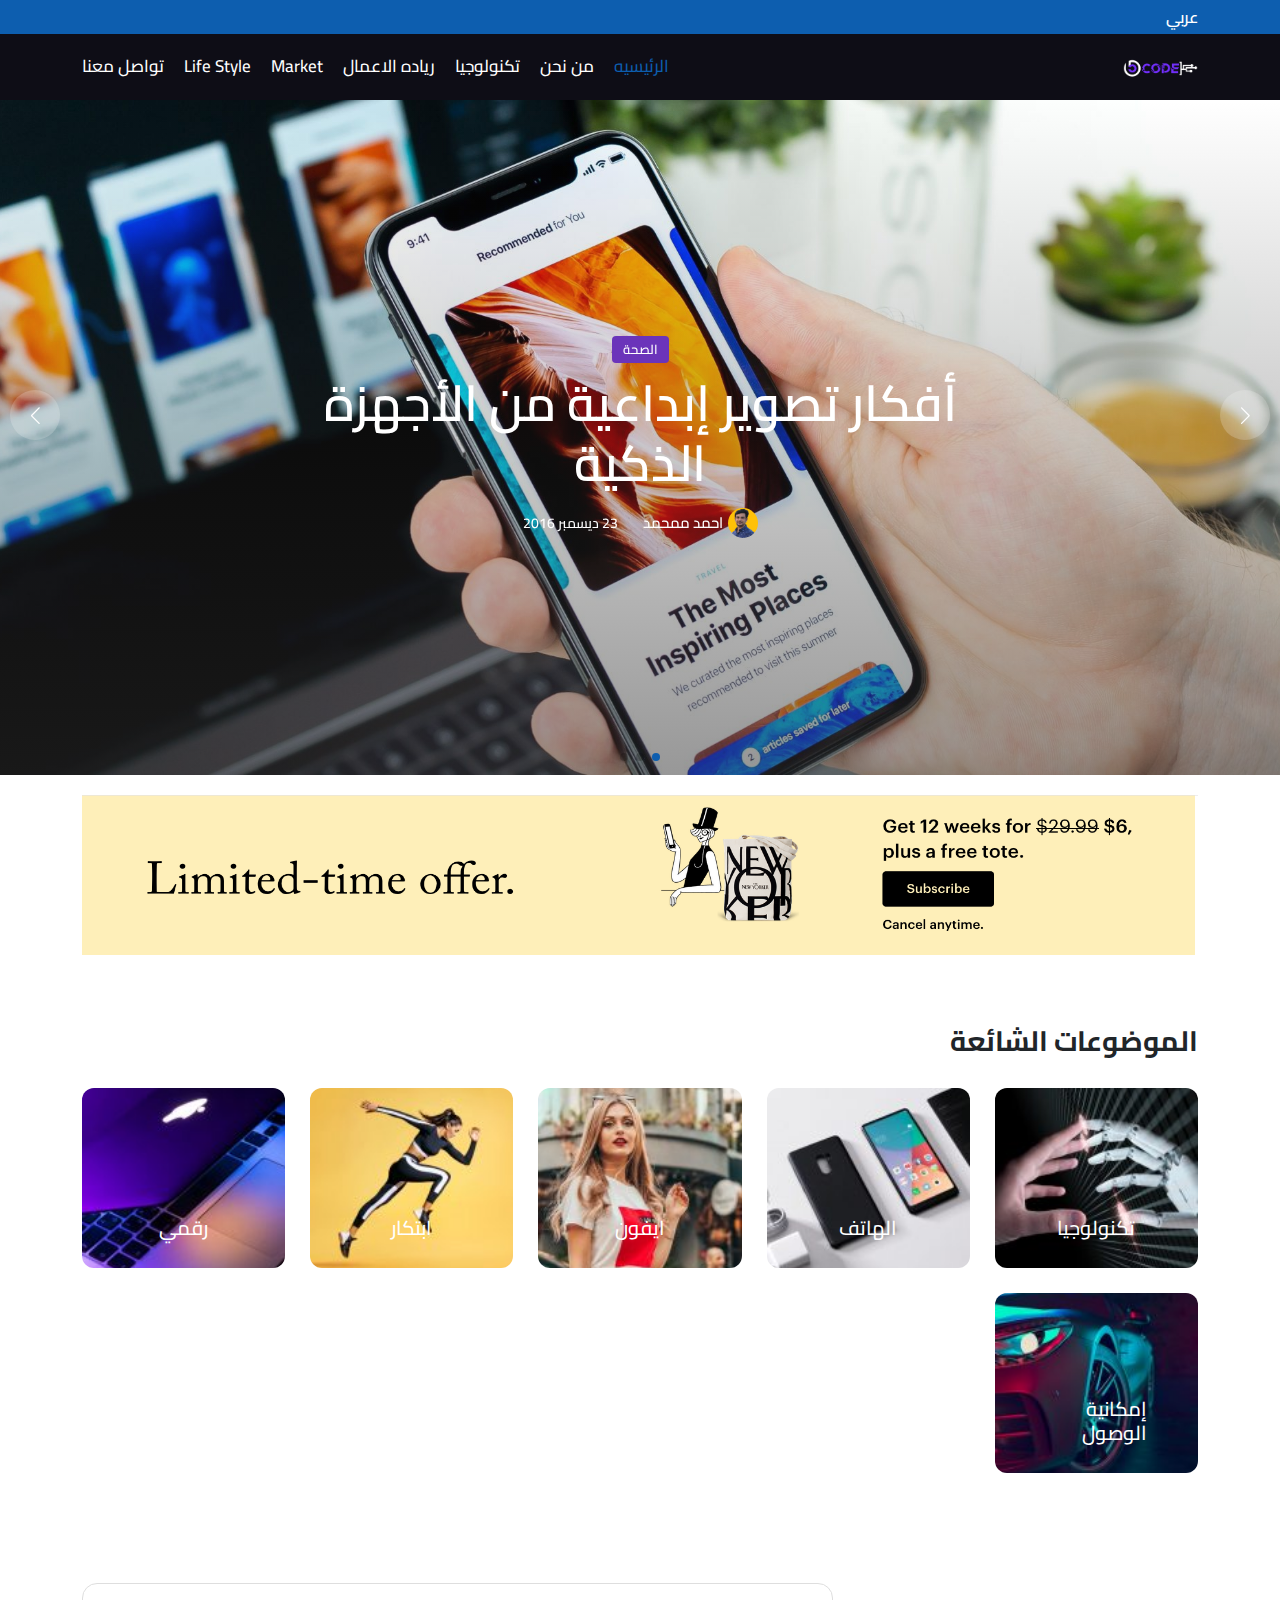
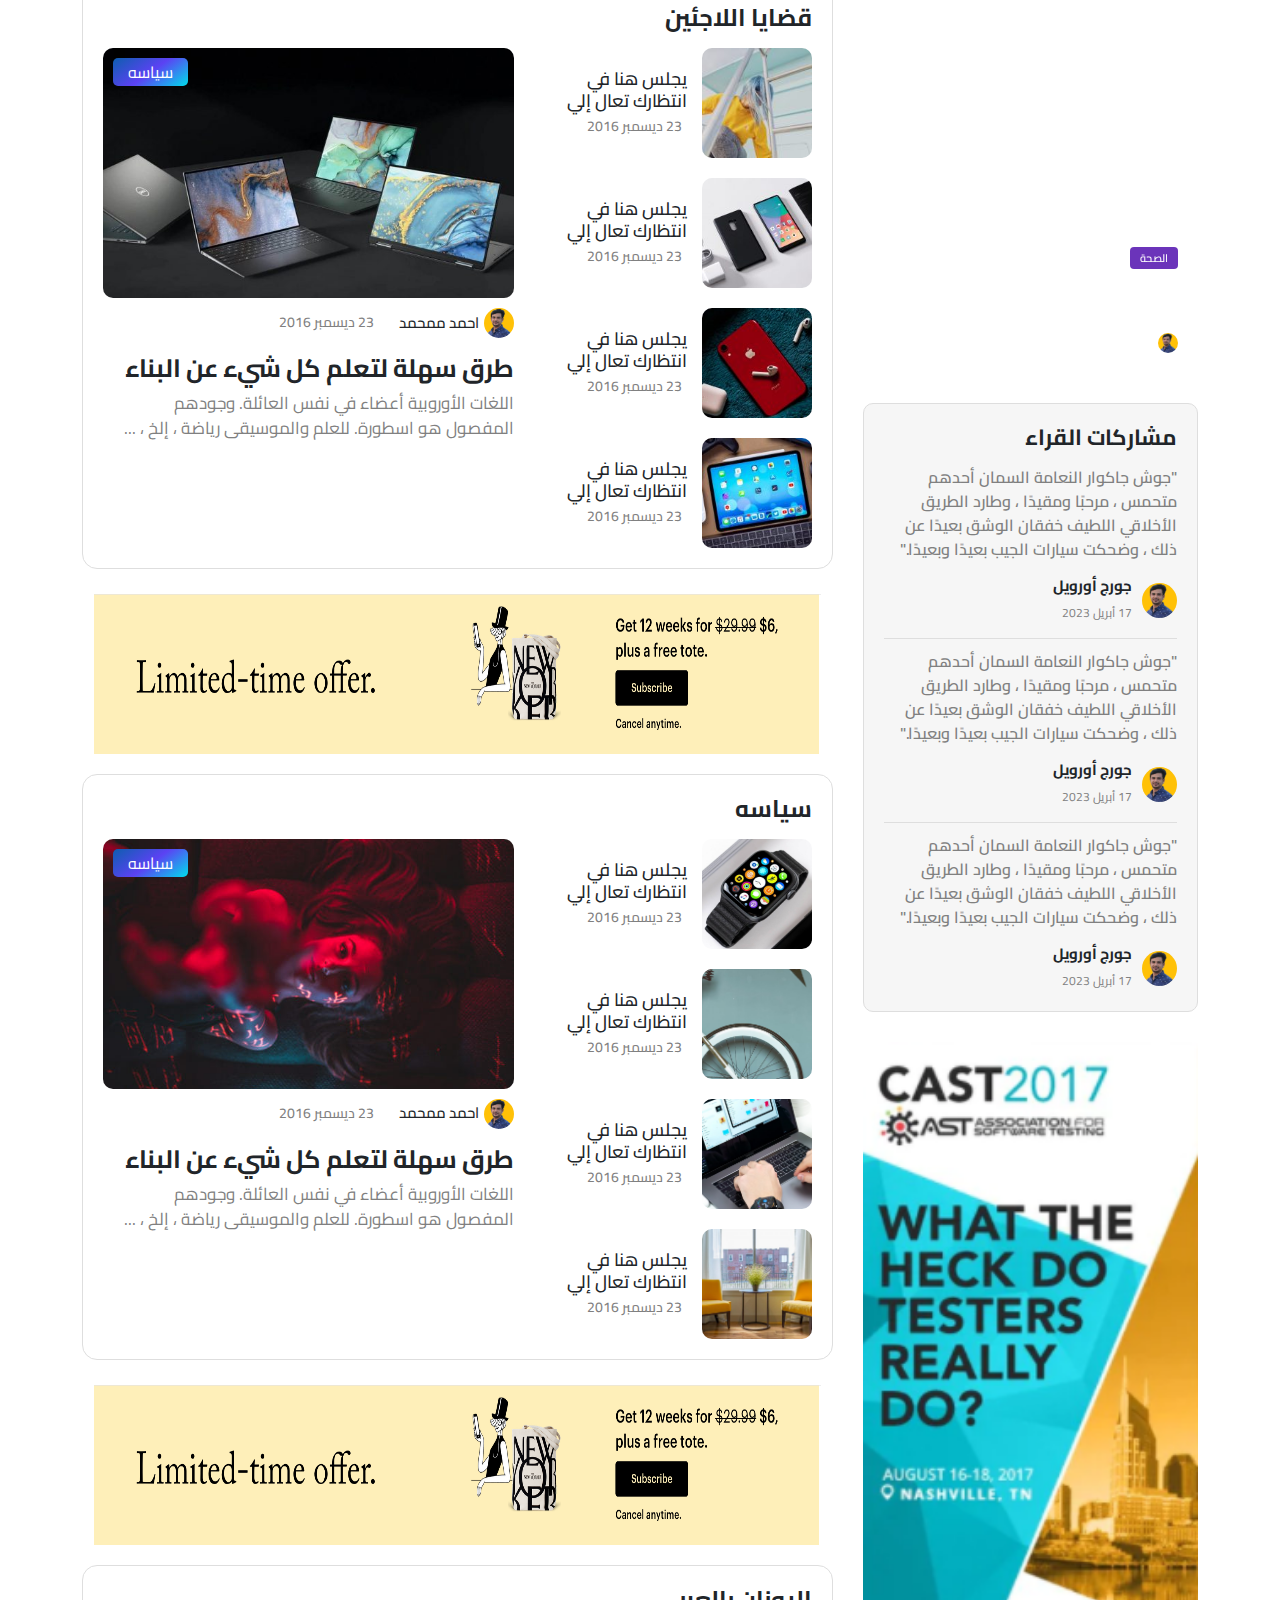
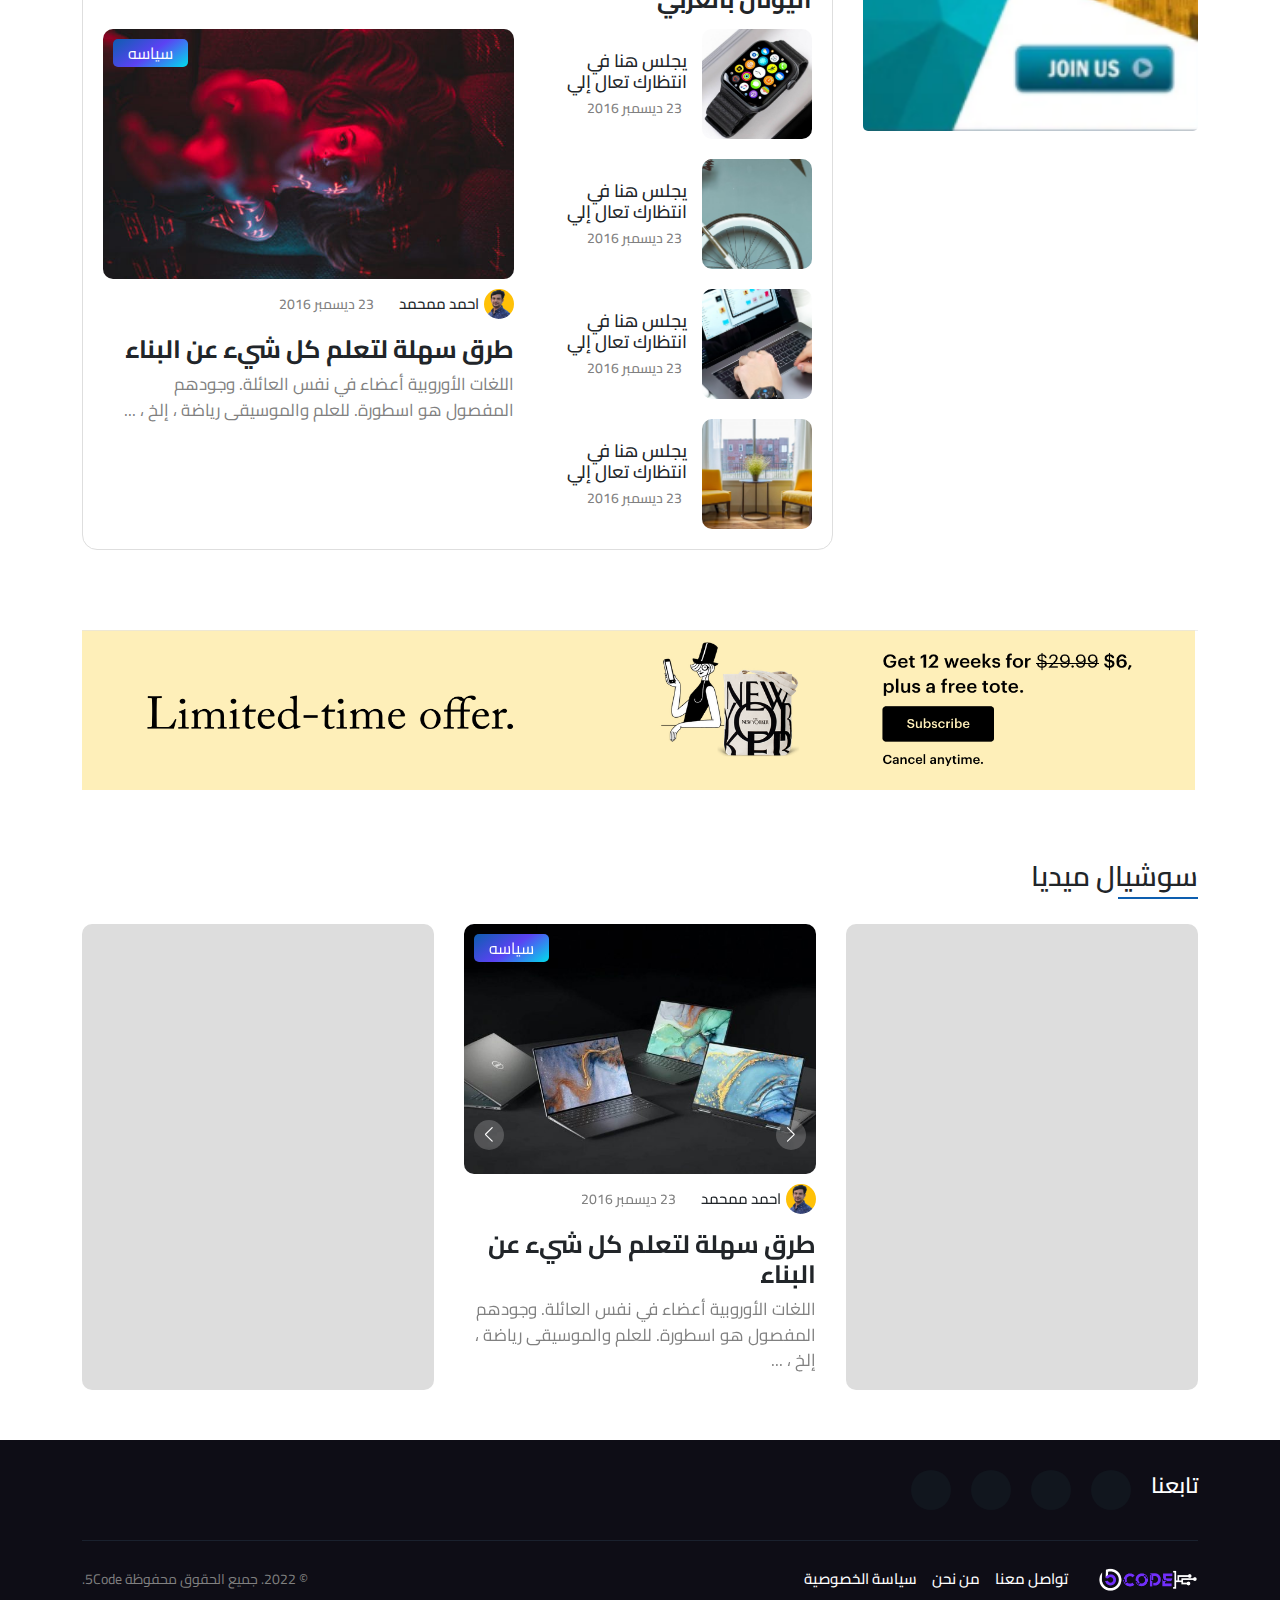
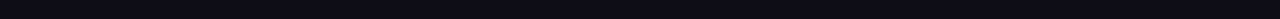
==== commit 6a421fb7: "commit" ====
--- a/index.html
+++ b/index.html
@@ -26,16 +26,13 @@
           <div class="left">
             <div class="lang_list">
               <div class="head">
-                <img src="images/ar-lang.svg" alt="lang-img" loading="lazy" />
                 <span>عربي</span>
               </div>
               <div class="list">
                 <div class="item">
-                  <img src="images/en-lang.svg" alt="lang-img" loading="lazy" />
                   <span>English</span>
                 </div>
                 <div class="item">
-                  <img src="images/ar-lang.svg" alt="lang-img" loading="lazy" />
                   <span>عربي</span>
                 </div>
               </div>
@@ -66,43 +63,20 @@
     <header>
       <div class="container">
         <a href="index.html" class="logo">
-          <h3>Logo</h3>
+          <img src="./images/logo.png" alt="" />
         </a>
 
         <div class="links">
           <a href="index.html" class="link active">الرئيسيه</a>
           <a href="about-us.html" class="link">من نحن</a>
-          <div class="link_list">
-            <div class="link">
-              الاقسام
-              <svg
-                xmlns="http://www.w3.org/2000/svg"
-                fill="none"
-                viewBox="0 0 24 24"
-                stroke-width="1.5"
-                stroke="currentColor"
-                class="w-6 h-6"
-              >
-                <path
-                  stroke-linecap="round"
-                  stroke-linejoin="round"
-                  d="M19.5 8.25l-7.5 7.5-7.5-7.5"
-                />
-              </svg>
-            </div>
-
-            <div class="list">
-              <a href="category.html" class="item">تكنولوجيا</a>
-              <a href="category.html" class="item">رياده الاعمال</a>
-              <a href="category.html" class="item">Market</a>
-              <a href="category.html" class="item">Life Style</a>
-            </div>
-          </div>
+          <a href="category.html" class="link">تكنولوجيا</a>
+          <a href="category.html" class="link">رياده الاعمال</a>
+          <a href="category.html" class="link">Market</a>
+          <a href="category.html" class="link">Life Style</a>
           <a href="contact-us.html" class="link">تواصل معنا</a>
         </div>
 
         <div class="info_header">
-          <a href="contact-us.html" class="btn_contact">تواصل معنا</a>
           <span class="btn_menu icon_menu">
             <svg
               xmlns="http://www.w3.org/2000/svg"
@@ -128,44 +102,19 @@
     <div class="overflow"></div>
     <div class="menu_mobile">
       <div class="head">
-        <img src="images/logo.svg" alt="" />
+        <img src="./images/logo.png" alt="logo" />
 
         <i class="fa-solid fa-xmark btn_close_menu"></i>
       </div>
       <div class="links">
-        <div class="links">
-          <a href="index.html" class="link active">الرئيسيه</a>
-          <a href="about-us.html" class="link">من نحن</a>
-          <div class="link_list">
-            <div class="link">
-              الاقسام
-              <svg
-                xmlns="http://www.w3.org/2000/svg"
-                fill="none"
-                viewBox="0 0 24 24"
-                stroke-width="1.5"
-                stroke="currentColor"
-                class="w-6 h-6"
-              >
-                <path
-                  stroke-linecap="round"
-                  stroke-linejoin="round"
-                  d="M19.5 8.25l-7.5 7.5-7.5-7.5"
-                />
-              </svg>
-            </div>
-
-            <div class="list">
-              <a href="#" class="item">تكنولوجيا</a>
-              <a href="#" class="item">رياده الاعمال</a>
-              <a href="#" class="item">Market</a>
-              <a href="#" class="item">Life Style</a>
-            </div>
-          </div>
-          <a href="contact-us.html" class="link">تواصل معنا</a>
-        </div>
-      </div>
-      <a href="applications.html" class="btn_contact">تواصل معنا</a>
+        <a href="index.html" class="link active">الرئيسيه</a>
+        <a href="about-us.html" class="link">من نحن</a>
+        <a href="category.html" class="link">تكنولوجيا</a>
+        <a href="category.html" class="link">رياده الاعمال</a>
+        <a href="category.html" class="link">Market</a>
+        <a href="category.html" class="link">Life Style</a>
+        <a href="contact-us.html" class="link">تواصل معنا</a>
+      </div>
     </div>
     <!-- end menu mobile -->
 
@@ -174,7 +123,11 @@
       <div class="swiper mySwiper">
         <div class="swiper-wrapper">
           <div class="swiper-slide">
-            <a href="postDetails.html" class="item">
+            <a
+              href="postDetails.html"
+              class="item"
+              style="background-image: url(./images/swiper-img3.jpg)"
+            >
               <div class="content">
                 <div class="type">الصحة</div>
                 <h3 class="title">أفكار تصوير إبداعية من الأجهزة الذكية</h3>
@@ -192,7 +145,11 @@
             </a>
           </div>
           <div class="swiper-slide">
-            <a href="postDetails.html" class="item">
+            <a
+              href="postDetails.html"
+              class="item"
+              style="background-image: url(./images/swiper-img.jpg)"
+            >
               <div class="content">
                 <div class="type">الصحة</div>
                 <h3 class="title">أفكار تصوير إبداعية من الأجهزة الذكية</h3>
@@ -210,7 +167,11 @@
             </a>
           </div>
           <div class="swiper-slide">
-            <a href="postDetails.html" class="item">
+            <a
+              href="postDetails.html"
+              class="item"
+              style="background-image: url(./images/swiper-img2.jpg)"
+            >
               <div class="content">
                 <div class="type">الصحة</div>
                 <h3 class="title">أفكار تصوير إبداعية من الأجهزة الذكية</h3>
@@ -827,7 +788,7 @@
         <div class="footer_bottom">
           <div class="info">
             <div class="logo">
-              <h3>Logo</h3>
+              <img src="./images/logo.png" alt="" />
             </div>
             <div class="links">
               <a href="contact.html" class="link">تواصل معنا</a>
--- a/css/style.css
+++ b/css/style.css
@@ -1 +1 @@
-@charset "UTF-8";@import url("https://fonts.googleapis.com/css2?family=Cairo:wght@200;300;400;500;600;700;800;900&family=Poppins:wght@300;400;500;600;700&display=swap");.mini_header{padding:5px 0;background:#0d5eaf;background:#0d5eaf;color:white}.mini_header .line{display:-webkit-box;display:-ms-flexbox;display:flex;-webkit-box-align:center;-ms-flex-align:center;align-items:center;-webkit-box-pack:justify;-ms-flex-pack:justify;justify-content:space-between}.mini_header .line .left .lang_list{position:relative}.mini_header .line .left .lang_list .head{cursor:pointer;display:-webkit-box;display:-ms-flexbox;display:flex;-webkit-box-align:center;-ms-flex-align:center;align-items:center;gap:6px}.mini_header .line .left .lang_list .head img{width:30px;height:30px;border-radius:50%}.mini_header .line .left .lang_list .head span{font-weight:600}.mini_header .line .left .lang_list .list{position:absolute;top:35px;right:0;padding:8px;border-radius:6px;-webkit-box-shadow:0px 3px 9px rgb(206,208,221);box-shadow:0px 3px 9px rgb(206,208,221);min-width:170px;z-index:5;background-color:white;display:none;color:black}.mini_header .line .left .lang_list .list.active{display:block}.mini_header .line .left .lang_list .list.list2{z-index:15}.mini_header .line .left .lang_list .list .item{display:-webkit-box;display:-ms-flexbox;display:flex;-webkit-box-align:center;-ms-flex-align:center;align-items:center;-webkit-box-pack:center;-ms-flex-pack:center;justify-content:center;gap:10px;cursor:pointer}.mini_header .line .left .lang_list .list .item:not(:last-child){margin-bottom:15px}.mini_header .line .left .lang_list .list .item img{width:25px;height:25px;border-radius:50%}.mini_header .line .left .lang_list .list .title{font-size:22px;font-weight:500}.mini_header .line .left .lang_list .list .profile{display:-webkit-box;display:-ms-flexbox;display:flex;-webkit-box-align:center;-ms-flex-align:center;align-items:center;gap:15px}.mini_header .line .left .lang_list .list .profile img{width:80px;height:80px;border-radius:50%}.mini_header .line .left .lang_list .list .profile .text .name{font-weight:500}.mini_header .line .left .lang_list .list .profile .text .email{display:-webkit-box;display:-ms-flexbox;display:flex;-webkit-box-align:center;-ms-flex-align:center;align-items:center;gap:5px;font-size:15px;color:gray;margin-top:4px}.mini_header .line .right .social_media{display:-webkit-box;display:-ms-flexbox;display:flex;-webkit-box-align:center;-ms-flex-align:center;align-items:center;gap:15px}.mini_header .line .right .social_media i{font-size:17px}@media (max-width:768px){.mini_header{padding:7px 0}.mini_header .line .left .lang_list .head img{width:25px;height:25px;border-radius:50%}.mini_header .line .left .lang_list .head span{font-size:15px}.mini_header .line .right .social_media a i{font-size:13px}}header{background-color:#0e0d16!important;color:white!important}header .container{display:-webkit-box;display:-ms-flexbox;display:flex;-webkit-box-align:center;-ms-flex-align:center;align-items:center;-webkit-box-pack:justify;-ms-flex-pack:justify;justify-content:space-between}header .container .logo h3{font-size:40px}header .container .logo img{width:75px}header .container .links{display:-webkit-box;display:-ms-flexbox;display:flex;-webkit-box-align:center;-ms-flex-align:center;align-items:center;gap:20px}header .container .links .link{font-weight:500;font-size:17px;height:100%;padding:20px 0px;cursor:pointer}header .container .links .link svg{width:14px}header .container .links .link.active,header .container .links .link:hover{color:#0d5eaf!important}header .container .links .link_list{position:relative}header .container .links .link_list:hover .list{opacity:1;z-index:100;top:60px}header .container .links .link_list .list{position:absolute;top:80px;left:50%;-webkit-transform:translateX(-50%);transform:translateX(-50%);background-color:white;font-weight:600;padding:8px 10px;border-radius:5px;width:170px;border:1px solid #e2e2e2;opacity:0;z-index:-1;-webkit-transition:all 0.4s;transition:all 0.4s}header .container .links .link_list .list .item{display:block;font-weight:600;color:#37373c!important}header .container .links .link_list .list .item:hover{color:#0d5eaf!important}header .container .links .link_list .list .item:not(:last-child){margin-bottom:10px}header .container .info_header{display:-webkit-box;display:-ms-flexbox;display:flex;-webkit-box-align:center;-ms-flex-align:center;align-items:center;gap:20px}header .container .info_header .lnag{display:-webkit-box;display:-ms-flexbox;display:flex;-webkit-box-align:center;-ms-flex-align:center;align-items:center;gap:10px}header .container .info_header .lnag i{font-size:20px}header .container .info_header .btn_contact{background:linear-gradient(144deg,#0d5eaf,#2d84dc 50%,#00ddeb);color:white;font-weight:500;border:none;padding:8px 25px;border-radius:3px}header .container .info_header .btn_contact:hover{color:#0d5eaf;border:1px solid #0d5eaf;background-color:transparent}header .container .info_header .btn_menu{display:none}@media (max-width:768px){header{padding:8px}header .container .logo img{width:55px}header .container .links{display:none}header .container .info_header .lnag i{font-size:18px}header .container .info_header .lnag span{font-size:14px}header .container .info_header .btn_contact{padding:5px 15px;font-size:14px;display:none}header .container .info_header .btn_menu{display:block;cursor:pointer}header .container .info_header .btn_menu svg{width:25px}}.main_head{height:200px;background-color:rgba(189,200,254,0.6117647059)}.main_head .container{height:100%;display:-webkit-box;display:-ms-flexbox;display:flex;-webkit-box-align:center;-ms-flex-align:center;align-items:center;-webkit-box-pack:center;-ms-flex-pack:center;justify-content:center}.main_head .container h3{font-size:35px;font-weight:700}.main_head .container p{margin-bottom:0;text-align:center}.main_head .container p a{font-weight:600}.main_head .container p a:last-child{color:#0d5eaf!important}.overflow{position:fixed;top:0;left:0;height:100%;width:100%;background-color:rgba(0,0,0,0.393);z-index:998;display:none}.overflow.active{display:block}.menu_mobile{padding:20px;color:#0e0d16;position:fixed;top:0;left:-100%;width:300px;height:100%;background-color:white;z-index:999;-webkit-transition:all 0.4s;transition:all 0.4s}.menu_mobile.active{left:0}.menu_mobile .head{display:-webkit-box;display:-ms-flexbox;display:flex;-webkit-box-align:center;-ms-flex-align:center;align-items:center;-webkit-box-pack:justify;-ms-flex-pack:justify;justify-content:space-between;margin-bottom:30px}.menu_mobile .head img{width:50px}.menu_mobile .head i{font-size:22px;cursor:pointer}.menu_mobile .links .link{font-size:20px;font-weight:500;display:block;margin-bottom:15px}.menu_mobile .links .link svg{width:17px;color:gray}.menu_mobile .links .link.active{color:#0d5eaf!important}.menu_mobile .links .link_list{position:relative}.menu_mobile .links .link_list:hover .list{opacity:1;z-index:100;top:60px}.menu_mobile .links .link_list .list{position:absolute;top:80px;left:50%;-webkit-transform:translateX(-50%);transform:translateX(-50%);background-color:white;font-weight:600;padding:8px 10px;border-radius:5px;width:170px;border:1px solid #e2e2e2;opacity:0;z-index:-1;-webkit-transition:all 0.4s;transition:all 0.4s}.menu_mobile .links .link_list .list .item{display:block;font-weight:600;color:#37373c!important}.menu_mobile .links .link_list .list .item:hover{color:#0d5eaf!important}.menu_mobile .links .link_list .list .item:not(:last-child){margin-bottom:10px}.menu_mobile .btn_contact{background:linear-gradient(144deg,#405fff,#5b42f3 50%,#00ddeb);color:white!important;font-weight:500;border:none;padding:6px 20px;border-radius:6px;font-size:15px;margin-top:10px;display:inline-block}footer{background-color:#0e0d16;color:white}footer .footer_top{padding:30px 0;border-bottom:1px solid rgb(26,33,46);display:-webkit-box;display:-ms-flexbox;display:flex;-webkit-box-align:center;-ms-flex-align:center;align-items:center;gap:20px}footer .footer_top h4{font-weight:600;font-size:22px}footer .footer_top .social_media{display:-webkit-box;display:-ms-flexbox;display:flex;-webkit-box-align:center;-ms-flex-align:center;align-items:center;gap:20px}footer .footer_top .social_media a{width:40px;height:40px;border-radius:50%;display:-webkit-box;display:-ms-flexbox;display:flex;-webkit-box-align:center;-ms-flex-align:center;align-items:center;-webkit-box-pack:center;-ms-flex-pack:center;justify-content:center;background-color:#11161e;color:#0d5eaf!important}footer .footer_bottom{display:-webkit-box;display:-ms-flexbox;display:flex;-webkit-box-align:center;-ms-flex-align:center;align-items:center;-webkit-box-pack:justify;-ms-flex-pack:justify;justify-content:space-between;gap:10px;padding:25px 0}footer .footer_bottom .info{display:-webkit-box;display:-ms-flexbox;display:flex;-webkit-box-align:center;-ms-flex-align:center;align-items:center;gap:30px}footer .footer_bottom .info .links{display:-webkit-box;display:-ms-flexbox;display:flex;-webkit-box-align:center;-ms-flex-align:center;align-items:center;gap:15px;font-weight:500}footer .footer_bottom .info .links a{font-size:15px}footer .footer_bottom .info .links a:hover{color:#0d5eaf!important}footer .footer_bottom p{font-size:14px;margin-bottom:0;color:gray}@media (max-width:768px){footer .footer_top{-webkit-box-orient:vertical;-webkit-box-direction:normal;-ms-flex-direction:column;flex-direction:column;gap:10px}footer .footer_top h4{font-size:20px;margin-bottom:2px}footer .footer_bottom{-webkit-box-orient:vertical;-webkit-box-direction:normal;-ms-flex-direction:column;flex-direction:column;-webkit-box-pack:center;-ms-flex-pack:center;justify-content:center}footer .footer_bottom .info{-webkit-box-orient:vertical;-webkit-box-direction:normal;-ms-flex-direction:column;flex-direction:column;gap:10px}footer .footer_bottom .info .logo h3{margin-bottom:0}footer .footer_bottom .info .links{gap:12px}}.ad_space{height:200px;display:-webkit-box;display:-ms-flexbox;display:flex;-webkit-box-align:center;-ms-flex-align:center;align-items:center;-webkit-box-pack:center;-ms-flex-pack:center;justify-content:center;padding:20px 0}.ad_space .container{height:100%}.ad_space .image_banner{height:100%}.ad_space .image_banner img{width:100%;height:100%}.hero_section{height:75vh}.hero_section .swiper{height:100%}.hero_section .swiper .swiper-wrapper{height:100%}.hero_section .swiper .swiper-wrapper .swiper-slide{height:100%}.hero_section .swiper .swiper-wrapper .swiper-slide .item{height:100%;background-image:url(../images/swiper-img3.jpg);background-size:cover;background-repeat:no-repeat;background-position:center;position:relative;display:-webkit-box;display:-ms-flexbox;display:flex;-webkit-box-align:center;-ms-flex-align:center;align-items:center;-webkit-box-pack:center;-ms-flex-pack:center;justify-content:center;color:white!important}.hero_section .swiper .swiper-wrapper .swiper-slide .item:before{content:"";position:absolute;width:100%;height:100%;background:-webkit-gradient(linear,left top,left bottom,color-stop(0,transparent),to(rgba(49,49,49,0.5)));background:linear-gradient(to bottom,transparent 0,rgba(49,49,49,0.5) 100%)}.hero_section .swiper .swiper-wrapper .swiper-slide .item .content{position:relative;z-index:20;text-align:center}.hero_section .swiper .swiper-wrapper .swiper-slide .item .content .type{padding:4px 11px;border-radius:4px;color:white;background-color:#6b34ba;width:-webkit-fit-content;width:-moz-fit-content;width:fit-content;margin:auto;font-size:13px;font-weight:500;margin-bottom:10px}.hero_section .swiper .swiper-wrapper .swiper-slide .item .content .title{font-size:50px;font-weight:600;max-width:700px;margin:auto;margin-bottom:15px}.hero_section .swiper .swiper-wrapper .swiper-slide .item .content .details{display:-webkit-box;display:-ms-flexbox;display:flex;-webkit-box-align:center;-ms-flex-align:center;align-items:center;-webkit-box-pack:center;-ms-flex-pack:center;justify-content:center;gap:20px}.hero_section .swiper .swiper-wrapper .swiper-slide .item .content .details .author{display:-webkit-box;display:-ms-flexbox;display:flex;-webkit-box-align:center;-ms-flex-align:center;align-items:center;gap:5px}.hero_section .swiper .swiper-wrapper .swiper-slide .item .content .details .author img{width:30px;height:30px;border-radius:50%}.hero_section .swiper .swiper-wrapper .swiper-slide .item .content .details .author span{font-weight:500;font-size:15px}.hero_section .swiper .swiper-wrapper .swiper-slide .item .content .details .date{display:-webkit-box;display:-ms-flexbox;display:flex;-webkit-box-align:center;-ms-flex-align:center;align-items:center;gap:5px}.hero_section .swiper .swiper-wrapper .swiper-slide .item .content .details .date span{font-size:14px;font-weight:500}.hero_section .swiper .swiper-wrapper .swiper-slide:nth-child(2) .item{background-image:url(../images/swiper-img.jpg)}.hero_section .swiper .swiper-wrapper .swiper-slide:nth-child(2) .item .content .type{background-color:#f74539}.hero_section .swiper .swiper-wrapper .swiper-slide:nth-child(3) .item{background-image:url(../images/swiper-img2.jpg)}.hero_section .swiper .swiper-wrapper .swiper-slide:nth-child(3) .item .content .type{background-color:#d66300}.hero_section .swiper .swiper-button-next,.hero_section .swiper .swiper-button-prev{color:#fff;background:rgba(255,255,255,0.2);cursor:pointer;z-index:1;font-size:20px;width:50px;height:50px;line-height:50px;position:absolute;text-align:center;top:50%;-webkit-transform:translateY(-50%);transform:translateY(-50%);border-radius:100px;opacity:1!important}.hero_section .swiper .swiper-button-next:after,.hero_section .swiper .swiper-button-prev:after{font-size:17px}.hero_section .swiper .swiper-pagination .swiper-pagination-bullet-active{background:#0d5eaf}@media (max-width:768px){.hero_section{height:70vh}.hero_section .swiper .swiper-wrapper .swiper-slide .item .content .type{padding:2px 10px;font-size:12px;margin-bottom:5px}.hero_section .swiper .swiper-wrapper .swiper-slide .item .content .title{font-size:28px;margin-bottom:7px}.hero_section .swiper .swiper-button-next,.hero_section .swiper .swiper-button-prev{width:35px;height:35px;line-height:35px}}.trending_topics{padding:50px 0}.trending_topics .title{font-weight:700;margin-bottom:30px}.trending_topics .boxs{display:-ms-grid;display:grid;grid-template-columns:repeat(auto-fill,minmax(180px,1fr));gap:25px}.trending_topics .boxs .box{height:180px;position:relative;border-radius:12px;overflow:hidden;color:white!important}.trending_topics .boxs .box img{width:100%;height:100%;-o-object-fit:cover;object-fit:cover}.trending_topics .boxs .box .text{position:absolute;bottom:20px;left:50%;-webkit-transform:translateX(-50%);transform:translateX(-50%)}.trending_topics .boxs .box .text h3{font-size:20px}@media (max-width:768px){.trending_topics{padding:30px 0}.trending_topics .title{font-size:20px}.trending_topics .boxs{grid-template-columns:repeat(auto-fill,minmax(150px,1fr));gap:15px}.trending_topics .boxs .box{height:150px}.trending_topics .boxs .box .text{bottom:10px}.trending_topics .boxs .box .text h3{font-size:18px}}.main_content_page{padding:60px 0}.main_content_page .line{display:-webkit-box;display:-ms-flexbox;display:flex;gap:30px}.main_content_page .line .left{width:30%}.main_content_page .line .left .videos_category{position:sticky;top:10px}.main_content_page .line .left .videos_category .swiper{height:380px;border-radius:10px}.main_content_page .line .left .videos_category .swiper .swiper-wrapper{height:100%}.main_content_page .line .left .videos_category .swiper .swiper-wrapper .swiper-slide{height:100%}.main_content_page .line .left .videos_category .swiper .swiper-wrapper .swiper-slide .item{height:100%;position:relative;display:-webkit-box;display:-ms-flexbox;display:flex;-webkit-box-align:center;-ms-flex-align:center;align-items:center;-webkit-box-pack:center;-ms-flex-pack:center;justify-content:center;color:white!important;position:relative}.main_content_page .line .left .videos_category .swiper .swiper-wrapper .swiper-slide .item iframe{height:100%;width:100%}.main_content_page .line .left .videos_category .swiper .swiper-wrapper .swiper-slide .item .icon_play{position:absolute;top:50%;left:50%;-webkit-transform:translate(-50%,-50%);transform:translate(-50%,-50%)}.main_content_page .line .left .videos_category .swiper .swiper-wrapper .swiper-slide .item .icon_play svg{width:35px}.main_content_page .line .left .videos_category .swiper .swiper-wrapper .swiper-slide .item .content{position:relative;display:-webkit-box;display:-ms-flexbox;display:flex;z-index:20;-webkit-box-orient:vertical;-webkit-box-direction:normal;-ms-flex-direction:column;flex-direction:column;-webkit-box-pack:end;-ms-flex-pack:end;justify-content:end;padding:10px;position:absolute;bottom:0;right:10px}.main_content_page .line .left .videos_category .swiper .swiper-wrapper .swiper-slide .item .content .type{padding:3px 10px;border-radius:4px;color:white;background-color:#6b34ba;width:-webkit-fit-content;width:-moz-fit-content;width:fit-content;font-size:11px;font-weight:500;margin-bottom:10px}.main_content_page .line .left .videos_category .swiper .swiper-wrapper .swiper-slide .item .content .title{font-size:20px;font-weight:600;max-width:700px;margin-bottom:5px}.main_content_page .line .left .videos_category .swiper .swiper-wrapper .swiper-slide .item .content .details{display:-webkit-box;display:-ms-flexbox;display:flex;-webkit-box-align:center;-ms-flex-align:center;align-items:center;gap:10px}.main_content_page .line .left .videos_category .swiper .swiper-wrapper .swiper-slide .item .content .details .author{display:-webkit-box;display:-ms-flexbox;display:flex;-webkit-box-align:center;-ms-flex-align:center;align-items:center;gap:5px}.main_content_page .line .left .videos_category .swiper .swiper-wrapper .swiper-slide .item .content .details .author img{width:20px;height:20px;border-radius:50%}.main_content_page .line .left .videos_category .swiper .swiper-wrapper .swiper-slide .item .content .details .author span{font-weight:500;font-size:14px}.main_content_page .line .left .videos_category .swiper .swiper-wrapper .swiper-slide .item .content .details .date{display:-webkit-box;display:-ms-flexbox;display:flex;-webkit-box-align:center;-ms-flex-align:center;align-items:center;gap:5px}.main_content_page .line .left .videos_category .swiper .swiper-wrapper .swiper-slide .item .content .details .date i{font-size:13px}.main_content_page .line .left .videos_category .swiper .swiper-wrapper .swiper-slide .item .content .details .date span{font-size:13px;font-weight:500}.main_content_page .line .left .videos_category .swiper .swiper-button-next,.main_content_page .line .left .videos_category .swiper .swiper-button-prev{color:#fff;background:rgba(255,255,255,0.2);cursor:pointer;z-index:1;font-size:20px;width:30px;height:30px;line-height:30px;position:absolute;text-align:center;top:50%;-webkit-transform:translateY(-50%);transform:translateY(-50%);border-radius:100px;opacity:1!important}.main_content_page .line .left .videos_category .swiper .swiper-button-next:after,.main_content_page .line .left .videos_category .swiper .swiper-button-prev:after{font-size:15px}.main_content_page .line .left .videos_category .swiper .swiper-pagination .swiper-pagination-bullet-active{background:#0d5eaf}.main_content_page .line .left .reader_comments{margin-top:40px;padding:20px;border-radius:10px;border:1px solid #dedede;background-color:#f6f6f6}.main_content_page .line .left .reader_comments .title{font-weight:700;font-size:22px;margin-bottom:15px}.main_content_page .line .left .reader_comments .items .item:not(:last-child){padding-bottom:15px;margin-bottom:10px;border-bottom:1px solid #dedede}.main_content_page .line .left .reader_comments .items .item .text_comment{font-size:16px;font-weight:600;color:gray}.main_content_page .line .left .reader_comments .items .item .profile{display:-webkit-box;display:-ms-flexbox;display:flex;-webkit-box-align:center;-ms-flex-align:center;align-items:center;gap:10px}.main_content_page .line .left .reader_comments .items .item .profile img{width:35px;height:35px;border-radius:50%}.main_content_page .line .left .reader_comments .items .item .profile h6{font-weight:700;font-size:15px;margin-bottom:4px}.main_content_page .line .left .reader_comments .items .item .profile span{font-size:12px;color:gray}.main_content_page .line .left .ads_box{margin-top:30px}.main_content_page .line .left .ads_box .image_banner img{width:100%;height:100%;border-radius:5px}.main_content_page .line .right{width:70%}.main_content_page .line .right .category{border-radius:15px;padding:20px;border:1px solid #dedede}.main_content_page .line .right .category:not(:last-child){margin-bottom:5px}.main_content_page .line .right .category .title{margin-bottom:15px;font-weight:700}.main_content_page .line .right .category .line_category{display:-webkit-box;display:-ms-flexbox;display:flex;gap:25px}.main_content_page .line .right .category .line_category .boxs{width:40%}.main_content_page .line .right .category .line_category .boxs .box{display:-webkit-box;display:-ms-flexbox;display:flex;-webkit-box-align:center;-ms-flex-align:center;align-items:center;gap:15px}.main_content_page .line .right .category .line_category .boxs .box:not(:last-child){margin-bottom:20px}.main_content_page .line .right .category .line_category .boxs .box .type{padding:3px 10px;border-radius:4px;color:white;background-color:#6b34ba;width:-webkit-fit-content;width:-moz-fit-content;width:fit-content;font-size:10px;font-weight:500;margin-bottom:5px}.main_content_page .line .right .category .line_category .boxs .box .box_title{font-size:18px;margin-bottom:5px}.main_content_page .line .right .category .line_category .boxs .box .date{display:-webkit-box;display:-ms-flexbox;display:flex;-webkit-box-align:center;-ms-flex-align:center;align-items:center;gap:5px;color:gray}.main_content_page .line .right .category .line_category .boxs .box .date i{font-size:13px}.main_content_page .line .right .category .line_category .boxs .box .date span{font-size:14px;font-weight:500}.main_content_page .line .right .category .line_category .boxs .box .image img{border-radius:10px;width:110px;height:110px;-webkit-transition:all 0.3s;transition:all 0.3s;-o-object-fit:cover;object-fit:cover}.main_content_page .line .right .category .line_category .main_box{width:60%;position:relative}.main_content_page .line .right .category .line_category .main_box .image img{width:100%;height:250px;border-radius:10px;-o-object-fit:cover;object-fit:cover}.main_content_page .line .right .category .line_category .main_box .text{margin-top:10px}.main_content_page .line .right .category .line_category .main_box .text .type{position:absolute;top:10px;left:10px;padding:2px 15px;border-radius:5px;background:linear-gradient(144deg,#0d5eaf,#5b42f3 50%,#00ddeb);color:white}.main_content_page .line .right .category .line_category .main_box .text .details{display:-webkit-box;display:-ms-flexbox;display:flex;-webkit-box-align:center;-ms-flex-align:center;align-items:center;gap:20px;margin-bottom:15px}.main_content_page .line .right .category .line_category .main_box .text .details .author{display:-webkit-box;display:-ms-flexbox;display:flex;-webkit-box-align:center;-ms-flex-align:center;align-items:center;gap:5px}.main_content_page .line .right .category .line_category .main_box .text .details .author img{width:30px;height:30px;border-radius:50%}.main_content_page .line .right .category .line_category .main_box .text .details .author span{font-weight:500;font-size:15px}.main_content_page .line .right .category .line_category .main_box .text .details .date{display:-webkit-box;display:-ms-flexbox;display:flex;-webkit-box-align:center;-ms-flex-align:center;align-items:center;gap:5px;color:gray}.main_content_page .line .right .category .line_category .main_box .text .details .date i{font-size:13px}.main_content_page .line .right .category .line_category .main_box .text .details .date span{font-size:14px;font-weight:500}.main_content_page .line .right .category .line_category .main_box .text .box_title{font-size:25px;font-weight:700}.main_content_page .line .right .category .line_category .main_box .text .desc{font-size:17px;color:gray}@media (max-width:991px){.main_content_page{padding:30px 0}.main_content_page .line{-webkit-box-orient:vertical;-webkit-box-direction:normal;-ms-flex-direction:column;flex-direction:column}.main_content_page .line>div{width:100%!important}.main_content_page .line .left .videos_category .swiper{height:350px}.main_content_page .line .left .reader_comments{margin-top:25px;padding:15px}.main_content_page .line .left .reader_comments .title{font-size:19px;margin-bottom:10px}.main_content_page .line .left .reader_comments .items .item .text_comment{font-size:14px}.main_content_page .line .left .reader_comments .items .item h6{font-size:14px;margin-bottom:0}.main_content_page .line .right .category{padding:12px}.main_content_page .line .right .category .line_category{-webkit-box-orient:vertical;-webkit-box-direction:normal;-ms-flex-direction:column;flex-direction:column}.main_content_page .line .right .category .line_category>div{width:100%!important}.main_content_page .line .right .category .line_category .main_box .image img{height:230px}.main_content_page .line .right .category .line_category .main_box .text .box_title{font-size:21px}.main_content_page .line .right .category .line_category .main_box .text .desc{font-size:15px;margin-bottom:0}}.social_media_section{padding:50px 0}.social_media_section .title{font-weight:600;position:relative;margin-bottom:30px}.social_media_section .title:before{content:"";position:absolute;bottom:-5px;right:0;width:80px;height:2px;background-color:#0d5eaf}.social_media_section .line{display:-ms-grid;display:grid;grid-template-columns:repeat(auto-fill,minmax(350px,1fr));gap:30px}.social_media_section .line .ad-space{background-color:rgb(221,221,221);border-radius:10px}.social_media_section .line .ad-space .image_banner img{width:100%;height:100%;-o-object-fit:cover;object-fit:cover;border-radius:5px}.social_media_section .line .boxs .box{position:relative}.social_media_section .line .boxs .box .image img{width:100%;height:250px;border-radius:10px;-o-object-fit:cover;object-fit:cover}.social_media_section .line .boxs .box .text{margin-top:10px}.social_media_section .line .boxs .box .text .type{position:absolute;top:10px;left:10px;padding:2px 15px;border-radius:5px;background:linear-gradient(144deg,#0d5eaf,#5b42f3 50%,#00ddeb);color:white}.social_media_section .line .boxs .box .text .details{display:-webkit-box;display:-ms-flexbox;display:flex;-webkit-box-align:center;-ms-flex-align:center;align-items:center;gap:20px;margin-bottom:15px}.social_media_section .line .boxs .box .text .details .author{display:-webkit-box;display:-ms-flexbox;display:flex;-webkit-box-align:center;-ms-flex-align:center;align-items:center;gap:5px}.social_media_section .line .boxs .box .text .details .author img{width:30px;height:30px;border-radius:50%}.social_media_section .line .boxs .box .text .details .author span{font-weight:500;font-size:15px}.social_media_section .line .boxs .box .text .details .date{display:-webkit-box;display:-ms-flexbox;display:flex;-webkit-box-align:center;-ms-flex-align:center;align-items:center;gap:5px;color:gray}.social_media_section .line .boxs .box .text .details .date i{font-size:13px}.social_media_section .line .boxs .box .text .details .date span{font-size:14px;font-weight:500}.social_media_section .line .boxs .box .text .box_title{font-size:25px;font-weight:700}.social_media_section .line .boxs .box .text .desc{font-size:17px;color:gray}.social_media_section .line .boxs .swiper-button-next,.social_media_section .line .boxs .swiper-button-prev{color:#fff;background:rgba(255,255,255,0.2);cursor:pointer;z-index:1;font-size:20px;width:30px;height:30px;line-height:30px;position:absolute;text-align:center;top:50%;-webkit-transform:translateY(-50%);transform:translateY(-50%);border-radius:100px;opacity:1!important}.social_media_section .line .boxs .swiper-button-next:after,.social_media_section .line .boxs .swiper-button-prev:after{font-size:15px}.social_media_section .line .boxs .swiper-pagination .swiper-pagination-bullet-active{background:#0d5eaf}@media (max-width:768px){.social_media_section{padding:30px 0}.social_media_section .title{font-size:20px}.social_media_section .line{grid-template-columns:repeat(auto-fill,minmax(250px,1fr));gap:20px}.social_media_section .line .boxs .box .image img{height:230px}.social_media_section .line .boxs .box .text .box_title{font-size:21px}.social_media_section .line .boxs .box .text .desc{font-size:15px;margin-bottom:0}}.category_section{padding:50px 0}.category_section .boxs{display:-ms-grid;display:grid;grid-template-columns:repeat(auto-fill,minmax(350px,1fr));gap:30px}.category_section .boxs .box{-webkit-box-orient:vertical;-webkit-box-direction:normal;-ms-flex-direction:column;flex-direction:column;gap:8px;position:relative}.category_section .boxs .box:hover .image img{-webkit-transform:scale(1.1);transform:scale(1.1)}.category_section .boxs .box:hover .title_box{color:#0d5eaf}.category_section .boxs .box .text{margin-top:10px}.category_section .boxs .box .type{font-size:14px;position:absolute;top:10px;left:10px;color:#fff;background-color:#0d5eaf;padding:3px 12px;border-radius:5px}.category_section .boxs .box .title_box{font-size:21px;font-weight:700}.category_section .boxs .box .details{display:-webkit-box;display:-ms-flexbox;display:flex;-webkit-box-align:center;-ms-flex-align:center;align-items:center;-webkit-box-pack:justify;-ms-flex-pack:justify;justify-content:space-between;gap:20px;margin-top:10px}.category_section .boxs .box .details .author{display:-webkit-box;display:-ms-flexbox;display:flex;-webkit-box-align:center;-ms-flex-align:center;align-items:center;gap:5px}.category_section .boxs .box .details .author img{width:35px;height:35px;border-radius:50%}.category_section .boxs .box .details .author span{font-weight:500;font-size:15px}.category_section .boxs .box .details .date{display:-webkit-box;display:-ms-flexbox;display:flex;-webkit-box-align:center;-ms-flex-align:center;align-items:center;gap:5px;color:gray}.category_section .boxs .box .details .date i{font-size:13px}.category_section .boxs .box .details .date span{font-size:14px;font-weight:500}.category_section .boxs .box .image{width:100%;height:260px;overflow:hidden}.category_section .boxs .box .image img{width:100%;height:100%;-o-object-fit:cover;object-fit:cover;border-radius:10px;-webkit-transition:all 0.4s;transition:all 0.4s}@media (max-width:768px){.category_section{padding:30px 0}}.post_details_section .head_post{height:500px;background-image:url(../images/post-deatils.jpg);background-position:center;background-size:cover;background-repeat:no-repeat;display:-webkit-box;display:-ms-flexbox;display:flex;-webkit-box-align:end;-ms-flex-align:end;align-items:end;-webkit-box-pack:center;-ms-flex-pack:center;justify-content:center;position:relative}.post_details_section .head_post:before{content:"";position:absolute;width:100%;height:100%;background:-webkit-gradient(linear,left top,left bottom,color-stop(0,transparent),to(rgba(37,37,37,0.5)));background:linear-gradient(to bottom,transparent 0,rgba(37,37,37,0.5) 100%)}.post_details_section .head_post .content{position:relative;z-index:20;text-align:center;color:white;padding-bottom:20px}.post_details_section .head_post .content .type{padding:4px 11px;border-radius:4px;color:white;background-color:#6b34ba;width:-webkit-fit-content;width:-moz-fit-content;width:fit-content;margin:auto;font-size:13px;font-weight:500;margin-bottom:10px}.post_details_section .head_post .content .title{font-size:40px;font-weight:600;max-width:700px;margin:auto;margin-bottom:15px}.post_details_section .head_post .content .details{display:-webkit-box;display:-ms-flexbox;display:flex;-webkit-box-align:center;-ms-flex-align:center;align-items:center;-webkit-box-pack:center;-ms-flex-pack:center;justify-content:center;gap:20px}.post_details_section .head_post .content .details .author{display:-webkit-box;display:-ms-flexbox;display:flex;-webkit-box-align:center;-ms-flex-align:center;align-items:center;gap:5px}.post_details_section .head_post .content .details .author img{width:30px;height:30px;border-radius:50%}.post_details_section .head_post .content .details .author span{font-weight:500;font-size:15px}.post_details_section .head_post .content .details .date{display:-webkit-box;display:-ms-flexbox;display:flex;-webkit-box-align:center;-ms-flex-align:center;align-items:center;gap:5px}.post_details_section .head_post .content .details .date span{font-size:14px;font-weight:500}.post_details_section .line{display:-webkit-box;display:-ms-flexbox;display:flex;gap:30px;padding:30px 0;position:relative}.post_details_section .line .left{width:75%}.post_details_section .line .left .desc{font-size:16px;line-height:1.6;font-weight:500;color:#3b3b3b}.post_details_section .line .left blockquote{position:relative;margin-bottom:30px;padding:30px 50px 0px 50px;text-align:center;border-left:0px solid #2c2c2c}.post_details_section .line .left blockquote:before{font-family:Georgia,Arial,sans-serif;line-height:0.51;content:"“";position:absolute;z-index:0;margin:0;left:50%;-webkit-transform:translateX(-50%) translateY(9px) rotate(1deg);transform:translateX(-50%) translateY(9px) rotate(1deg);color:#2d53fe;opacity:0.13;font-size:170px}.post_details_section .line .left blockquote p{font-size:23px;font-weight:500}.post_details_section .line .left .title{font-size:26px;padding-bottom:15px;border-bottom:1px solid #d8d8d8}.post_details_section .line .left .images{display:-webkit-box;display:-ms-flexbox;display:flex;-webkit-box-align:center;-ms-flex-align:center;align-items:center;gap:20px;margin:20px 0}.post_details_section .line .left .images img{height:300px;width:32%;border-radius:10px;-o-object-fit:cover;object-fit:cover}.post_details_section .line .left .tages{display:-webkit-box;display:-ms-flexbox;display:flex;-webkit-box-align:center;-ms-flex-align:center;align-items:center;gap:15px;margin-top:20px}.post_details_section .line .left .tages a{padding:1px 15px;background-color:#fff;color:#0e0d16!important;border:1px solid #e0dede;border-radius:50px;font-weight:500}.post_details_section .line .left .tages a:hover{color:#0d5eaf!important}.post_details_section .line .left .author_post{margin-top:60px;display:-webkit-box;display:-ms-flexbox;display:flex;-webkit-box-align:center;-ms-flex-align:center;align-items:center;gap:20px}.post_details_section .line .left .author_post img{width:100px;height:100px;border-radius:50%}.post_details_section .line .left .author_post .text h5{font-weight:600;margin-bottom:0}.post_details_section .line .left .author_post .text span{font-size:15px;color:gray;display:block;margin-bottom:10px}.post_details_section .line .left .author_post .text .author_desc{font-weight:500;font-size:15px}.post_details_section .line .left .write_comment{margin-top:70px}.post_details_section .line .left .write_comment h5{font-size:20px;font-weight:700;margin-bottom:0}.post_details_section .line .left .write_comment p{font-size:14px;color:gray;margin-bottom:0}.post_details_section .line .left .write_comment form{margin-top:30px}.post_details_section .line .left .write_comment form .input{margin-bottom:15px}.post_details_section .line .left .write_comment form .input input,.post_details_section .line .left .write_comment form .input textarea{width:100%;outline:none;border:solid 1px #c6c6c6;padding:10px;border-radius:4px}.post_details_section .line .left .write_comment form .input textarea{height:210px}.post_details_section .line .left .write_comment form .btn_submit{padding:6px 20px;background-color:#0e0d16;color:white;border:none;border-radius:5px;-webkit-transition:all 0.3s;transition:all 0.3s}.post_details_section .line .left .write_comment form .btn_submit:hover{color:#0e0d16;border:1px solid #0e0d16;background-color:white}.post_details_section .line .left .related_boxs{margin-top:50px}.post_details_section .line .left .related_boxs .title_section{margin-bottom:30px;font-size:700}.post_details_section .line .left .related_boxs .boxs{display:-ms-grid;display:grid;grid-template-columns:repeat(auto-fill,minmax(250px,1fr));gap:30px}.post_details_section .line .left .related_boxs .boxs .box{-webkit-box-orient:vertical;-webkit-box-direction:normal;-ms-flex-direction:column;flex-direction:column;gap:8px;position:relative}.post_details_section .line .left .related_boxs .boxs .box:hover .image img{-webkit-transform:scale(1.1);transform:scale(1.1)}.post_details_section .line .left .related_boxs .boxs .box:hover .title_box{color:#0d5eaf}.post_details_section .line .left .related_boxs .boxs .box .text{margin-top:10px}.post_details_section .line .left .related_boxs .boxs .box .type{font-size:14px;position:absolute;top:10px;left:10px;color:#fff;background-color:#0d5eaf;padding:3px 12px;border-radius:5px}.post_details_section .line .left .related_boxs .boxs .box .title_box{font-size:21px;font-weight:700}.post_details_section .line .left .related_boxs .boxs .box .details{display:-webkit-box;display:-ms-flexbox;display:flex;-webkit-box-align:center;-ms-flex-align:center;align-items:center;-webkit-box-pack:justify;-ms-flex-pack:justify;justify-content:space-between;gap:20px;margin-top:10px}.post_details_section .line .left .related_boxs .boxs .box .details .author{display:-webkit-box;display:-ms-flexbox;display:flex;-webkit-box-align:center;-ms-flex-align:center;align-items:center;gap:5px}.post_details_section .line .left .related_boxs .boxs .box .details .author img{width:35px;height:35px;border-radius:50%}.post_details_section .line .left .related_boxs .boxs .box .details .author span{font-weight:500;font-size:15px}.post_details_section .line .left .related_boxs .boxs .box .details .date{display:-webkit-box;display:-ms-flexbox;display:flex;-webkit-box-align:center;-ms-flex-align:center;align-items:center;gap:5px;color:gray}.post_details_section .line .left .related_boxs .boxs .box .details .date i{font-size:13px}.post_details_section .line .left .related_boxs .boxs .box .details .date span{font-size:14px;font-weight:500}.post_details_section .line .left .related_boxs .boxs .box .image{width:100%;height:260px;overflow:hidden}.post_details_section .line .left .related_boxs .boxs .box .image img{width:100%;height:100%;-o-object-fit:cover;object-fit:cover;border-radius:10px;-webkit-transition:all 0.4s;transition:all 0.4s}.post_details_section .line .right{width:25%;position:sticky;top:10px}.post_details_section .line .right .recent_posts .boxs_title{font-size:22px;font-weight:700;color:#333;padding-bottom:15px;border-bottom:1px solid rgb(219,219,219)}.post_details_section .line .right .recent_posts .boxs{margin-top:30px}.post_details_section .line .right .recent_posts .boxs .box{display:-webkit-box;display:-ms-flexbox;display:flex;-webkit-box-align:center;-ms-flex-align:center;align-items:center;-webkit-box-pack:justify;-ms-flex-pack:justify;justify-content:space-between;gap:40px}.post_details_section .line .right .recent_posts .boxs .box:not(:last-child){margin-bottom:20px}.post_details_section .line .right .recent_posts .boxs .box .type{padding:3px 10px;border-radius:4px;color:white;background-color:#6b34ba;width:-webkit-fit-content;width:-moz-fit-content;width:fit-content;font-size:10px;font-weight:500;margin-bottom:5px}.post_details_section .line .right .recent_posts .boxs .box .box_title{font-size:18px;margin-bottom:5px}.post_details_section .line .right .recent_posts .boxs .box .date{display:-webkit-box;display:-ms-flexbox;display:flex;-webkit-box-align:center;-ms-flex-align:center;align-items:center;gap:5px;color:gray}.post_details_section .line .right .recent_posts .boxs .box .date i{font-size:13px}.post_details_section .line .right .recent_posts .boxs .box .date span{font-size:14px;font-weight:500}.post_details_section .line .right .recent_posts .boxs .box .image img{border-radius:10px;width:100px;height:100px;-webkit-transition:all 0.3s;transition:all 0.3s}.post_details_section .line .right .recent_post_large{margin-top:30px;position:sticky;top:10px}.post_details_section .line .right .recent_post_large .swiper{height:380px;border-radius:10px}.post_details_section .line .right .recent_post_large .swiper .swiper-wrapper{height:100%}.post_details_section .line .right .recent_post_large .swiper .swiper-wrapper .swiper-slide{height:100%}.post_details_section .line .right .recent_post_large .swiper .swiper-wrapper .swiper-slide .item{height:100%;background-image:url(../images/swiper-img3.jpg);background-size:cover;background-repeat:no-repeat;background-position:center;position:relative;display:-webkit-box;display:-ms-flexbox;display:flex;-webkit-box-align:center;-ms-flex-align:center;align-items:center;-webkit-box-pack:center;-ms-flex-pack:center;justify-content:center;color:white;position:relative}.post_details_section .line .right .recent_post_large .swiper .swiper-wrapper .swiper-slide .item:before{content:"";position:absolute;width:100%;height:100%;background:-webkit-gradient(linear,left top,left bottom,color-stop(0,transparent),to(rgba(49,49,49,0.5)));background:linear-gradient(to bottom,transparent 0,rgba(49,49,49,0.5) 100%)}.post_details_section .line .right .recent_post_large .swiper .swiper-wrapper .swiper-slide .item .content{position:relative;display:-webkit-box;display:-ms-flexbox;display:flex;z-index:20;-webkit-box-orient:vertical;-webkit-box-direction:normal;-ms-flex-direction:column;flex-direction:column;-webkit-box-pack:end;-ms-flex-pack:end;justify-content:end;height:100%;padding:10px}.post_details_section .line .right .recent_post_large .swiper .swiper-wrapper .swiper-slide .item .content .type{padding:3px 10px;border-radius:4px;color:white;background-color:#6b34ba;width:-webkit-fit-content;width:-moz-fit-content;width:fit-content;margin:auto;font-size:11px;font-weight:500;margin-bottom:10px;position:absolute;top:10px;left:10px}.post_details_section .line .right .recent_post_large .swiper .swiper-wrapper .swiper-slide .item .content .title{font-size:20px;font-weight:600;max-width:700px;margin-bottom:5px}.post_details_section .line .right .recent_post_large .swiper .swiper-wrapper .swiper-slide .item .content .details{display:-webkit-box;display:-ms-flexbox;display:flex;-webkit-box-align:center;-ms-flex-align:center;align-items:center;gap:10px}.post_details_section .line .right .recent_post_large .swiper .swiper-wrapper .swiper-slide .item .content .details .author{display:-webkit-box;display:-ms-flexbox;display:flex;-webkit-box-align:center;-ms-flex-align:center;align-items:center;gap:5px}.post_details_section .line .right .recent_post_large .swiper .swiper-wrapper .swiper-slide .item .content .details .author img{width:20px;height:20px;border-radius:50%}.post_details_section .line .right .recent_post_large .swiper .swiper-wrapper .swiper-slide .item .content .details .author span{font-weight:500;font-size:14px}.post_details_section .line .right .recent_post_large .swiper .swiper-wrapper .swiper-slide .item .content .details .date{display:-webkit-box;display:-ms-flexbox;display:flex;-webkit-box-align:center;-ms-flex-align:center;align-items:center;gap:5px}.post_details_section .line .right .recent_post_large .swiper .swiper-wrapper .swiper-slide .item .content .details .date i{font-size:13px}.post_details_section .line .right .recent_post_large .swiper .swiper-wrapper .swiper-slide .item .content .details .date span{font-size:13px;font-weight:500}.post_details_section .line .right .recent_post_large .swiper .swiper-wrapper .swiper-slide:nth-child(2) .item{background-image:url(../images/swiper-img.jpg)}.post_details_section .line .right .recent_post_large .swiper .swiper-wrapper .swiper-slide:nth-child(2) .item .content .type{background-color:#f74539}.post_details_section .line .right .recent_post_large .swiper .swiper-wrapper .swiper-slide:nth-child(3) .item{background-image:url(../images/swiper-img2.jpg)}.post_details_section .line .right .recent_post_large .swiper .swiper-wrapper .swiper-slide:nth-child(3) .item .content .type{background-color:#d66300}.post_details_section .line .right .recent_post_large .swiper .swiper-button-next,.post_details_section .line .right .recent_post_large .swiper .swiper-button-prev{color:#fff;background:rgba(255,255,255,0.2);cursor:pointer;z-index:1;font-size:20px;width:30px;height:30px;line-height:30px;position:absolute;text-align:center;top:50%;-webkit-transform:translateY(-50%);transform:translateY(-50%);border-radius:100px;opacity:1!important}.post_details_section .line .right .recent_post_large .swiper .swiper-button-next:after,.post_details_section .line .right .recent_post_large .swiper .swiper-button-prev:after{font-size:15px}.post_details_section .line .right .recent_post_large .swiper .swiper-pagination .swiper-pagination-bullet-active{background:#0d5eaf}.post_details_section .line .right .ads_box{margin-top:30px}.post_details_section .line .right .ads_box .image_banner img{width:100%;height:100%;border-radius:5px}@media (max-width:768px){.post_details_section .head_post{height:300px}.post_details_section .head_post .content .type{padding:2px 10px;font-size:12px;margin-bottom:5px}.post_details_section .head_post .content .title{font-size:28px;margin-bottom:7px}.post_details_section .head_post .content .details{-ms-flex-wrap:wrap;flex-wrap:wrap;-webkit-box-pack:center;-ms-flex-pack:center;justify-content:center;gap:15px;row-gap:0px}.post_details_section .line{-webkit-box-orient:vertical;-webkit-box-direction:normal;-ms-flex-direction:column;flex-direction:column;padding:15px 0}.post_details_section .line>div{width:100%!important}.post_details_section .line .left .desc{font-size:13px;margin-bottom:3px}.post_details_section .line .left blockquote{margin-bottom:0px;padding:10px}.post_details_section .line .left blockquote p{margin-bottom:0;font-size:16px}.post_details_section .line .left .title{font-size:20px;padding-bottom:5px;margin-bottom:5px}.post_details_section .line .left .images{gap:10px;-ms-flex-wrap:wrap;flex-wrap:wrap;margin:10px 0}.post_details_section .line .left .images img{height:150px;width:31%}.post_details_section .line .left .tages{gap:8px;margin-top:12px;-ms-flex-wrap:wrap;flex-wrap:wrap;-webkit-box-pack:center;-ms-flex-pack:center;justify-content:center}.post_details_section .line .left .tages a{padding:1px 10px;font-size:14px}.post_details_section .line .left .author_post{-webkit-box-orient:vertical;-webkit-box-direction:normal;-ms-flex-direction:column;flex-direction:column;gap:8px;margin-top:30px;text-align:center}.post_details_section .line .left .author_post img{width:90px;height:90px}.post_details_section .line .left .author_post .text span{font-size:13px;margin-bottom:0px}.post_details_section .line .left .author_post .text p{font-weight:500;font-size:12px;margin:0}.post_details_section .line .left .write_comment{margin-top:30px}.post_details_section .line .left .write_comment p{font-size:14px}.post_details_section .line .left .write_comment form{margin-top:10px}.post_details_section .line .left .write_comment form .input input,.post_details_section .line .left .write_comment form .input textarea{padding:6px;font-size:14px}.post_details_section .line .left .write_comment form .input textarea{height:110px}.post_details_section .line .left .write_comment form .btn_submit{padding:4px 15px;font-size:14px}.post_details_section .line .left .related_boxs .boxs .box .image{height:225px}.post_details_section .line .left .related_boxs .boxs .box .title_box{font-size:19px}}.info_contact{padding:60px 0}.info_contact .line{display:-webkit-box;display:-ms-flexbox;display:flex;-webkit-box-align:center;-ms-flex-align:center;align-items:center;gap:40px}.info_contact .line>div{width:50%}.info_contact .line .left .title{font-size:35px;font-weight:700}.info_contact .line .left .desc{font-size:17px;line-height:1.6}.info_contact .line .right .image img{width:100%}@media (max-width:768px){.info_contact{padding:30px 0}.info_contact .line{-webkit-box-orient:vertical;-webkit-box-direction:normal;-ms-flex-direction:column;flex-direction:column;gap:30px}.info_contact .line>div{width:100%}.info_contact .line .left{text-align:center}.info_contact .line .left .title{font-size:22px}.info_contact .line .left .desc{font-size:14px;margin-bottom:3px}}.contact_section{padding:60px 0;background-color:#f2f4fa}.contact_section .container{padding:40px;background-color:white;border-radius:15px}.contact_section h3{font-weight:700;font-size:40px}.contact_section p{font-size:15px;color:gray;margin-bottom:0}.contact_section .line{display:-webkit-box;display:-ms-flexbox;display:flex;gap:40px;margin-top:50px}.contact_section .line>div{width:50%}.contact_section .line .left .items .item:not(:last-child){margin-bottom:20px}.contact_section .line .left .items .item h4{font-size:20px;display:-webkit-box;display:-ms-flexbox;display:flex;-webkit-box-align:center;-ms-flex-align:center;align-items:center;gap:5px;margin-bottom:10px}.contact_section .line .left .items .item h4 svg{width:25px;color:#0d5eaf}.contact_section .line .left .items .item span{color:gray;font-weight:500}.contact_section .line .right form .input_item:not(:last-child){margin-bottom:20px}.contact_section .line .right form .input_item label{display:block;font-weight:500;font-size:18px;margin-bottom:5px}.contact_section .line .right form .input_item input,.contact_section .line .right form .input_item textarea{width:100%;padding:5px 18px;border-radius:50px;border:1px solid #cecece}.contact_section .line .right form .input_item textarea{height:200px;border-radius:10px}.contact_section .line .right form .btn_submit{padding:8px 10px;width:100%;color:white;background-color:#0d5eaf;font-weight:500;border-radius:50px;border:none}@media (max-width:768px){.contact_section{padding:30px 0}.contact_section .container{padding:15px}.contact_section h3{font-size:25px;margin-bottom:0}.contact_section p{font-size:14px}.contact_section .line{-webkit-box-orient:vertical;-webkit-box-direction:normal;-ms-flex-direction:column;flex-direction:column;gap:25px}.contact_section .line>div{width:100%}.contact_section .line .left{text-align:center}.contact_section .line .left .items .item h4{-webkit-box-pack:center;-ms-flex-pack:center;justify-content:center}}.info_about{padding:70px 0}.info_about .line .image img{width:100%;height:300px;-o-object-fit:cover;object-fit:cover;border-radius:10px}.info_about .line .text{margin-top:20px}.info_about .line .text .title{font-weight:700;font-size:30px}.info_about .line .text .desc{font-weight:500;color:gray;line-height:1.6}@media (max-width:768px){.info_about{padding:30px 0}.info_about .line .image img{height:250px}.info_about .line .text .title{font-size:20px}.info_about .line .text .desc{font-size:14px;margin-bottom:5px}}.about_team{padding:70px 0;background-color:#eff2f7}.about_team .subtitle{font-weight:600;font-size:20px;color:#0d5eaf}.about_team .title{font-weight:700;font-size:40px}.about_team .boxs{display:-ms-grid;display:grid;grid-template-columns:repeat(auto-fill,minmax(350px,1fr));gap:30px;margin-top:60px}.about_team .boxs .box{text-align:center}.about_team .boxs .box img{width:150px;height:150px;border-radius:50%;-o-object-fit:cover;object-fit:cover;margin-bottom:15px}.about_team .boxs .box .text h4{margin-bottom:0;font-weight:700}.about_team .boxs .box .text span{font-size:14px;color:gray}@media (max-width:768px){.about_team{padding:30px 0}.about_team .subtitle{font-size:16px}.about_team .title{font-size:22px;margin-bottom:0}.about_team .boxs{margin-top:30px;grid-template-columns:repeat(auto-fill,minmax(220px,1fr));gap:20px}}.info_privacy{padding:70px 0}.info_privacy .privacy_pupliched{font-size:30px;width:-webkit-fit-content;width:-moz-fit-content;width:fit-content;font-weight:700;padding-bottom:15px;border-bottom:3px solid #0d5eaf;margin-bottom:3px}.info_privacy .text{margin-top:30px}.info_privacy .text .title{font-weight:700;font-size:27px}.info_privacy .text .desc{font-weight:500;line-height:1.6;color:gray;font-size:17px}@media (max-width:768px){.info_privacy{padding:30px 0}.info_privacy .privacy_pupliched{font-size:23px;border-bottom:2px solid #0d5eaf;padding-bottom:8px;text-align:center}.info_privacy .text{margin-top:15px}.info_privacy .text .title{font-size:21px;margin-bottom:2px}.info_privacy .text .desc{font-size:13px;margin-bottom:0}}*{padding:0;margin:0;-webkit-box-sizing:border-box;box-sizing:border-box}html{overflow-x:hidden!important;direction:rtl}body{scroll-behavior:smooth;font-family:"Cairo",sans-serif!important;overflow-x:hidden!important}ul{list-style:none;padding-left:0}a{color:inherit!important;text-decoration:none!important}p{margin-bottom:0}svg{width:20px}+@charset "UTF-8";@import url("https://fonts.googleapis.com/css2?family=Cairo:wght@200;300;400;500;600;700;800;900&family=Poppins:wght@300;400;500;600;700&display=swap");.mini_header{padding:5px 0;background:#0d5eaf;background:#0d5eaf;color:white}.mini_header .line{display:-webkit-box;display:-ms-flexbox;display:flex;-webkit-box-align:center;-ms-flex-align:center;align-items:center;-webkit-box-pack:justify;-ms-flex-pack:justify;justify-content:space-between}.mini_header .line .left .lang_list{position:relative}.mini_header .line .left .lang_list .head{cursor:pointer;display:-webkit-box;display:-ms-flexbox;display:flex;-webkit-box-align:center;-ms-flex-align:center;align-items:center;gap:6px}.mini_header .line .left .lang_list .head img{width:30px;height:30px;border-radius:50%}.mini_header .line .left .lang_list .head span{font-weight:600}.mini_header .line .left .lang_list .list{position:absolute;top:35px;right:0;padding:8px;border-radius:6px;-webkit-box-shadow:0px 3px 9px rgb(206,208,221);box-shadow:0px 3px 9px rgb(206,208,221);min-width:170px;z-index:5;background-color:white;display:none;color:black}.mini_header .line .left .lang_list .list.active{display:block}.mini_header .line .left .lang_list .list.list2{z-index:15}.mini_header .line .left .lang_list .list .item{display:-webkit-box;display:-ms-flexbox;display:flex;-webkit-box-align:center;-ms-flex-align:center;align-items:center;-webkit-box-pack:center;-ms-flex-pack:center;justify-content:center;gap:10px;cursor:pointer}.mini_header .line .left .lang_list .list .item:not(:last-child){margin-bottom:15px}.mini_header .line .left .lang_list .list .item img{width:25px;height:25px;border-radius:50%}.mini_header .line .left .lang_list .list .title{font-size:22px;font-weight:500}.mini_header .line .left .lang_list .list .profile{display:-webkit-box;display:-ms-flexbox;display:flex;-webkit-box-align:center;-ms-flex-align:center;align-items:center;gap:15px}.mini_header .line .left .lang_list .list .profile img{width:80px;height:80px;border-radius:50%}.mini_header .line .left .lang_list .list .profile .text .name{font-weight:500}.mini_header .line .left .lang_list .list .profile .text .email{display:-webkit-box;display:-ms-flexbox;display:flex;-webkit-box-align:center;-ms-flex-align:center;align-items:center;gap:5px;font-size:15px;color:gray;margin-top:4px}.mini_header .line .right .social_media{display:-webkit-box;display:-ms-flexbox;display:flex;-webkit-box-align:center;-ms-flex-align:center;align-items:center;gap:15px}.mini_header .line .right .social_media i{font-size:17px}@media (max-width:768px){.mini_header{padding:7px 0}.mini_header .line .left .lang_list .head img{width:25px;height:25px;border-radius:50%}.mini_header .line .left .lang_list .head span{font-size:15px}.mini_header .line .right .social_media a i{font-size:13px}}header{background-color:#0e0d16!important;color:white!important}header .container{display:-webkit-box;display:-ms-flexbox;display:flex;-webkit-box-align:center;-ms-flex-align:center;align-items:center;-webkit-box-pack:justify;-ms-flex-pack:justify;justify-content:space-between}header .container .logo h3{font-size:40px}header .container .logo img{width:75px}header .container .links{display:-webkit-box;display:-ms-flexbox;display:flex;-webkit-box-align:center;-ms-flex-align:center;align-items:center;gap:20px}header .container .links .link{font-weight:500;font-size:17px;height:100%;padding:20px 0px;cursor:pointer}header .container .links .link svg{width:14px}header .container .links .link.active,header .container .links .link:hover{color:#0d5eaf!important}header .container .links .link_list{position:relative}header .container .links .link_list:hover .list{opacity:1;z-index:100;top:60px}header .container .links .link_list .list{position:absolute;top:80px;left:50%;-webkit-transform:translateX(-50%);transform:translateX(-50%);background-color:white;font-weight:600;padding:8px 10px;border-radius:5px;width:170px;border:1px solid #e2e2e2;opacity:0;z-index:-1;-webkit-transition:all 0.4s;transition:all 0.4s}header .container .links .link_list .list .item{display:block;font-weight:600;color:#37373c!important}header .container .links .link_list .list .item:hover{color:#0d5eaf!important}header .container .links .link_list .list .item:not(:last-child){margin-bottom:10px}header .container .info_header{display:none}header .container .info_header .btn_menu{display:none}@media (max-width:768px){header{padding:8px}header .container .logo img{width:55px}header .container .links{display:none}header .container .info_header{display:block}header .container .info_header .btn_menu{display:block;cursor:pointer}header .container .info_header .btn_menu svg{width:25px}}.main_head{height:200px;background-color:rgba(189,200,254,0.6117647059)}.main_head .container{height:100%;display:-webkit-box;display:-ms-flexbox;display:flex;-webkit-box-align:center;-ms-flex-align:center;align-items:center;-webkit-box-pack:center;-ms-flex-pack:center;justify-content:center}.main_head .container h3{font-size:35px;font-weight:700}.main_head .container p{margin-bottom:0;text-align:center}.main_head .container p a{font-weight:600}.main_head .container p a:last-child{color:#0d5eaf!important}.overflow{position:fixed;top:0;right:0;height:100%;width:100%;background-color:rgba(0,0,0,0.393);z-index:998;display:none}.overflow.active{display:block}.menu_mobile{padding:20px;color:#0e0d16;position:fixed;top:0;right:-100%;width:300px;height:100%;background-color:white;z-index:999;-webkit-transition:all 0.4s;transition:all 0.4s}.menu_mobile.active{right:0}.menu_mobile .head{display:-webkit-box;display:-ms-flexbox;display:flex;-webkit-box-align:center;-ms-flex-align:center;align-items:center;-webkit-box-pack:justify;-ms-flex-pack:justify;justify-content:space-between;margin-bottom:30px}.menu_mobile .head img{width:100px}.menu_mobile .head i{font-size:22px;cursor:pointer}.menu_mobile .links .link{font-size:20px;font-weight:500;display:block;margin-bottom:15px}.menu_mobile .links .link svg{width:17px;color:gray}.menu_mobile .links .link.active{color:#0d5eaf!important}.menu_mobile .links .link_list{position:relative}.menu_mobile .links .link_list:hover .list{opacity:1;z-index:100;top:60px}.menu_mobile .links .link_list .list{position:absolute;top:80px;left:50%;-webkit-transform:translateX(-50%);transform:translateX(-50%);background-color:white;font-weight:600;padding:8px 10px;border-radius:5px;width:170px;border:1px solid #e2e2e2;opacity:0;z-index:-1;-webkit-transition:all 0.4s;transition:all 0.4s}.menu_mobile .links .link_list .list .item{display:block;font-weight:600;color:#37373c!important}.menu_mobile .links .link_list .list .item:hover{color:#0d5eaf!important}.menu_mobile .links .link_list .list .item:not(:last-child){margin-bottom:10px}.menu_mobile .btn_contact{background:linear-gradient(144deg,#405fff,#5b42f3 50%,#00ddeb);color:white!important;font-weight:500;border:none;padding:6px 20px;border-radius:6px;font-size:15px;margin-top:10px;display:inline-block}footer{background-color:#0e0d16;color:white}footer .footer_top{padding:30px 0;border-bottom:1px solid rgb(26,33,46);display:-webkit-box;display:-ms-flexbox;display:flex;-webkit-box-align:center;-ms-flex-align:center;align-items:center;gap:20px}footer .footer_top h4{font-weight:600;font-size:22px}footer .footer_top .social_media{display:-webkit-box;display:-ms-flexbox;display:flex;-webkit-box-align:center;-ms-flex-align:center;align-items:center;gap:20px}footer .footer_top .social_media a{width:40px;height:40px;border-radius:50%;display:-webkit-box;display:-ms-flexbox;display:flex;-webkit-box-align:center;-ms-flex-align:center;align-items:center;-webkit-box-pack:center;-ms-flex-pack:center;justify-content:center;background-color:#11161e;color:#0d5eaf!important}footer .footer_bottom{display:-webkit-box;display:-ms-flexbox;display:flex;-webkit-box-align:center;-ms-flex-align:center;align-items:center;-webkit-box-pack:justify;-ms-flex-pack:justify;justify-content:space-between;gap:10px;padding:25px 0}footer .footer_bottom .logo img{width:100px}footer .footer_bottom .info{display:-webkit-box;display:-ms-flexbox;display:flex;-webkit-box-align:center;-ms-flex-align:center;align-items:center;gap:30px}footer .footer_bottom .info .links{display:-webkit-box;display:-ms-flexbox;display:flex;-webkit-box-align:center;-ms-flex-align:center;align-items:center;gap:15px;font-weight:500}footer .footer_bottom .info .links a{font-size:15px}footer .footer_bottom .info .links a:hover{color:#0d5eaf!important}footer .footer_bottom p{font-size:14px;margin-bottom:0;color:gray}@media (max-width:768px){footer .footer_top{-webkit-box-orient:vertical;-webkit-box-direction:normal;-ms-flex-direction:column;flex-direction:column;gap:10px}footer .footer_top h4{font-size:20px;margin-bottom:2px}footer .footer_bottom{-webkit-box-orient:vertical;-webkit-box-direction:normal;-ms-flex-direction:column;flex-direction:column;-webkit-box-pack:center;-ms-flex-pack:center;justify-content:center}footer .footer_bottom .info{-webkit-box-orient:vertical;-webkit-box-direction:normal;-ms-flex-direction:column;flex-direction:column;gap:10px}footer .footer_bottom .info .logo h3{margin-bottom:0}footer .footer_bottom .info .links{gap:12px}}.ad_space{height:200px;display:-webkit-box;display:-ms-flexbox;display:flex;-webkit-box-align:center;-ms-flex-align:center;align-items:center;-webkit-box-pack:center;-ms-flex-pack:center;justify-content:center;padding:20px 0}.ad_space .container{height:100%}.ad_space .image_banner{height:100%}.ad_space .image_banner img{width:100%;height:100%}.hero_section{height:75vh}.hero_section .swiper{height:100%}.hero_section .swiper .swiper-wrapper{height:100%}.hero_section .swiper .swiper-wrapper .swiper-slide{height:100%}.hero_section .swiper .swiper-wrapper .swiper-slide .item{height:100%;background-size:cover;background-repeat:no-repeat;background-position:center;position:relative;display:-webkit-box;display:-ms-flexbox;display:flex;-webkit-box-align:center;-ms-flex-align:center;align-items:center;-webkit-box-pack:center;-ms-flex-pack:center;justify-content:center;color:white!important}.hero_section .swiper .swiper-wrapper .swiper-slide .item:before{content:"";position:absolute;width:100%;height:100%;background:-webkit-gradient(linear,left top,left bottom,color-stop(0,transparent),to(rgba(49,49,49,0.5)));background:linear-gradient(to bottom,transparent 0,rgba(49,49,49,0.5) 100%)}.hero_section .swiper .swiper-wrapper .swiper-slide .item .content{position:relative;z-index:20;text-align:center}.hero_section .swiper .swiper-wrapper .swiper-slide .item .content .type{padding:4px 11px;border-radius:4px;color:white;background-color:#6b34ba;width:-webkit-fit-content;width:-moz-fit-content;width:fit-content;margin:auto;font-size:13px;font-weight:500;margin-bottom:10px}.hero_section .swiper .swiper-wrapper .swiper-slide .item .content .title{font-size:50px;font-weight:600;max-width:700px;margin:auto;margin-bottom:15px}.hero_section .swiper .swiper-wrapper .swiper-slide .item .content .details{display:-webkit-box;display:-ms-flexbox;display:flex;-webkit-box-align:center;-ms-flex-align:center;align-items:center;-webkit-box-pack:center;-ms-flex-pack:center;justify-content:center;gap:20px}.hero_section .swiper .swiper-wrapper .swiper-slide .item .content .details .author{display:-webkit-box;display:-ms-flexbox;display:flex;-webkit-box-align:center;-ms-flex-align:center;align-items:center;gap:5px}.hero_section .swiper .swiper-wrapper .swiper-slide .item .content .details .author img{width:30px;height:30px;border-radius:50%}.hero_section .swiper .swiper-wrapper .swiper-slide .item .content .details .author span{font-weight:500;font-size:15px}.hero_section .swiper .swiper-wrapper .swiper-slide .item .content .details .date{display:-webkit-box;display:-ms-flexbox;display:flex;-webkit-box-align:center;-ms-flex-align:center;align-items:center;gap:5px}.hero_section .swiper .swiper-wrapper .swiper-slide .item .content .details .date span{font-size:14px;font-weight:500}.hero_section .swiper .swiper-wrapper .swiper-slide:nth-child(2) .item .content .type{background-color:#f74539}.hero_section .swiper .swiper-wrapper .swiper-slide:nth-child(3) .item{background-image:url(../images/swiper-img2.jpg)}.hero_section .swiper .swiper-wrapper .swiper-slide:nth-child(3) .item .content .type{background-color:#d66300}.hero_section .swiper .swiper-button-next,.hero_section .swiper .swiper-button-prev{color:#fff;background:rgba(255,255,255,0.2);cursor:pointer;z-index:999;font-size:20px;width:50px;height:50px;line-height:50px;position:absolute;text-align:center;top:50%;-webkit-transform:translateY(-50%);transform:translateY(-50%);border-radius:100px;opacity:1!important}.hero_section .swiper .swiper-button-next:after,.hero_section .swiper .swiper-button-prev:after{font-size:17px}.hero_section .swiper .swiper-pagination .swiper-pagination-bullet-active{background:#0d5eaf}@media (max-width:768px){.hero_section{height:70vh}.hero_section .swiper .swiper-wrapper .swiper-slide .item .content .type{padding:2px 10px;font-size:12px;margin-bottom:5px}.hero_section .swiper .swiper-wrapper .swiper-slide .item .content .title{font-size:28px;margin-bottom:7px}.hero_section .swiper .swiper-button-next,.hero_section .swiper .swiper-button-prev{width:35px;height:35px;line-height:35px}}.trending_topics{padding:50px 0}.trending_topics .title{font-weight:700;margin-bottom:30px}.trending_topics .boxs{display:-ms-grid;display:grid;grid-template-columns:repeat(auto-fill,minmax(180px,1fr));gap:25px}.trending_topics .boxs .box{height:180px;position:relative;border-radius:12px;overflow:hidden;color:white!important}.trending_topics .boxs .box img{width:100%;height:100%;-o-object-fit:cover;object-fit:cover}.trending_topics .boxs .box .text{position:absolute;bottom:20px;left:50%;-webkit-transform:translateX(-50%);transform:translateX(-50%)}.trending_topics .boxs .box .text h3{font-size:20px}@media (max-width:768px){.trending_topics{padding:30px 0}.trending_topics .title{font-size:20px}.trending_topics .boxs{grid-template-columns:repeat(auto-fill,minmax(150px,1fr));gap:15px}.trending_topics .boxs .box{height:150px}.trending_topics .boxs .box .text{bottom:10px}.trending_topics .boxs .box .text h3{font-size:18px}}.main_content_page{padding:60px 0}.main_content_page .line{display:-webkit-box;display:-ms-flexbox;display:flex;gap:30px}.main_content_page .line .left{width:30%}.main_content_page .line .left .videos_category{position:sticky;top:10px}.main_content_page .line .left .videos_category .swiper{height:380px;border-radius:10px}.main_content_page .line .left .videos_category .swiper .swiper-wrapper{height:100%}.main_content_page .line .left .videos_category .swiper .swiper-wrapper .swiper-slide{height:100%}.main_content_page .line .left .videos_category .swiper .swiper-wrapper .swiper-slide .item{height:100%;position:relative;display:-webkit-box;display:-ms-flexbox;display:flex;-webkit-box-align:center;-ms-flex-align:center;align-items:center;-webkit-box-pack:center;-ms-flex-pack:center;justify-content:center;color:white!important;position:relative}.main_content_page .line .left .videos_category .swiper .swiper-wrapper .swiper-slide .item iframe{height:100%;width:100%}.main_content_page .line .left .videos_category .swiper .swiper-wrapper .swiper-slide .item .icon_play{position:absolute;top:50%;left:50%;-webkit-transform:translate(-50%,-50%);transform:translate(-50%,-50%)}.main_content_page .line .left .videos_category .swiper .swiper-wrapper .swiper-slide .item .icon_play svg{width:35px}.main_content_page .line .left .videos_category .swiper .swiper-wrapper .swiper-slide .item .content{position:relative;display:-webkit-box;display:-ms-flexbox;display:flex;z-index:20;-webkit-box-orient:vertical;-webkit-box-direction:normal;-ms-flex-direction:column;flex-direction:column;-webkit-box-pack:end;-ms-flex-pack:end;justify-content:end;padding:10px;position:absolute;bottom:0;right:10px}.main_content_page .line .left .videos_category .swiper .swiper-wrapper .swiper-slide .item .content .type{padding:3px 10px;border-radius:4px;color:white;background-color:#6b34ba;width:-webkit-fit-content;width:-moz-fit-content;width:fit-content;font-size:11px;font-weight:500;margin-bottom:10px}.main_content_page .line .left .videos_category .swiper .swiper-wrapper .swiper-slide .item .content .title{font-size:20px;font-weight:600;max-width:700px;margin-bottom:5px}.main_content_page .line .left .videos_category .swiper .swiper-wrapper .swiper-slide .item .content .details{display:-webkit-box;display:-ms-flexbox;display:flex;-webkit-box-align:center;-ms-flex-align:center;align-items:center;gap:10px}.main_content_page .line .left .videos_category .swiper .swiper-wrapper .swiper-slide .item .content .details .author{display:-webkit-box;display:-ms-flexbox;display:flex;-webkit-box-align:center;-ms-flex-align:center;align-items:center;gap:5px}.main_content_page .line .left .videos_category .swiper .swiper-wrapper .swiper-slide .item .content .details .author img{width:20px;height:20px;border-radius:50%}.main_content_page .line .left .videos_category .swiper .swiper-wrapper .swiper-slide .item .content .details .author span{font-weight:500;font-size:14px}.main_content_page .line .left .videos_category .swiper .swiper-wrapper .swiper-slide .item .content .details .date{display:-webkit-box;display:-ms-flexbox;display:flex;-webkit-box-align:center;-ms-flex-align:center;align-items:center;gap:5px}.main_content_page .line .left .videos_category .swiper .swiper-wrapper .swiper-slide .item .content .details .date i{font-size:13px}.main_content_page .line .left .videos_category .swiper .swiper-wrapper .swiper-slide .item .content .details .date span{font-size:13px;font-weight:500}.main_content_page .line .left .videos_category .swiper .swiper-button-next,.main_content_page .line .left .videos_category .swiper .swiper-button-prev{color:#fff;background:rgba(255,255,255,0.2);cursor:pointer;z-index:1;font-size:20px;width:30px;height:30px;line-height:30px;position:absolute;text-align:center;top:50%;-webkit-transform:translateY(-50%);transform:translateY(-50%);border-radius:100px;opacity:1!important}.main_content_page .line .left .videos_category .swiper .swiper-button-next:after,.main_content_page .line .left .videos_category .swiper .swiper-button-prev:after{font-size:15px}.main_content_page .line .left .videos_category .swiper .swiper-pagination .swiper-pagination-bullet-active{background:#0d5eaf}.main_content_page .line .left .reader_comments{margin-top:40px;padding:20px;border-radius:10px;border:1px solid #dedede;background-color:#f6f6f6}.main_content_page .line .left .reader_comments .title{font-weight:700;font-size:22px;margin-bottom:15px}.main_content_page .line .left .reader_comments .items .item:not(:last-child){padding-bottom:15px;margin-bottom:10px;border-bottom:1px solid #dedede}.main_content_page .line .left .reader_comments .items .item .text_comment{font-size:16px;font-weight:600;color:gray}.main_content_page .line .left .reader_comments .items .item .profile{display:-webkit-box;display:-ms-flexbox;display:flex;-webkit-box-align:center;-ms-flex-align:center;align-items:center;gap:10px}.main_content_page .line .left .reader_comments .items .item .profile img{width:35px;height:35px;border-radius:50%}.main_content_page .line .left .reader_comments .items .item .profile h6{font-weight:700;font-size:15px;margin-bottom:4px}.main_content_page .line .left .reader_comments .items .item .profile span{font-size:12px;color:gray}.main_content_page .line .left .ads_box{margin-top:30px}.main_content_page .line .left .ads_box .image_banner img{width:100%;height:100%;border-radius:5px}.main_content_page .line .right{width:70%}.main_content_page .line .right .category{border-radius:15px;padding:20px;border:1px solid #dedede}.main_content_page .line .right .category:not(:last-child){margin-bottom:5px}.main_content_page .line .right .category .title{margin-bottom:15px;font-weight:700}.main_content_page .line .right .category .line_category{display:-webkit-box;display:-ms-flexbox;display:flex;gap:25px}.main_content_page .line .right .category .line_category .boxs{width:40%}.main_content_page .line .right .category .line_category .boxs .box{display:-webkit-box;display:-ms-flexbox;display:flex;-webkit-box-align:center;-ms-flex-align:center;align-items:center;gap:15px}.main_content_page .line .right .category .line_category .boxs .box:not(:last-child){margin-bottom:20px}.main_content_page .line .right .category .line_category .boxs .box .type{padding:3px 10px;border-radius:4px;color:white;background-color:#6b34ba;width:-webkit-fit-content;width:-moz-fit-content;width:fit-content;font-size:10px;font-weight:500;margin-bottom:5px}.main_content_page .line .right .category .line_category .boxs .box .box_title{font-size:18px;margin-bottom:5px}.main_content_page .line .right .category .line_category .boxs .box .date{display:-webkit-box;display:-ms-flexbox;display:flex;-webkit-box-align:center;-ms-flex-align:center;align-items:center;gap:5px;color:gray}.main_content_page .line .right .category .line_category .boxs .box .date i{font-size:13px}.main_content_page .line .right .category .line_category .boxs .box .date span{font-size:14px;font-weight:500}.main_content_page .line .right .category .line_category .boxs .box .image img{border-radius:10px;width:110px;height:110px;-webkit-transition:all 0.3s;transition:all 0.3s;-o-object-fit:cover;object-fit:cover}.main_content_page .line .right .category .line_category .main_box{width:60%;position:relative}.main_content_page .line .right .category .line_category .main_box .image img{width:100%;height:250px;border-radius:10px;-o-object-fit:cover;object-fit:cover}.main_content_page .line .right .category .line_category .main_box .text{margin-top:10px}.main_content_page .line .right .category .line_category .main_box .text .type{position:absolute;top:10px;left:10px;padding:2px 15px;border-radius:5px;background:linear-gradient(144deg,#0d5eaf,#5b42f3 50%,#00ddeb);color:white}.main_content_page .line .right .category .line_category .main_box .text .details{display:-webkit-box;display:-ms-flexbox;display:flex;-webkit-box-align:center;-ms-flex-align:center;align-items:center;gap:20px;margin-bottom:15px}.main_content_page .line .right .category .line_category .main_box .text .details .author{display:-webkit-box;display:-ms-flexbox;display:flex;-webkit-box-align:center;-ms-flex-align:center;align-items:center;gap:5px}.main_content_page .line .right .category .line_category .main_box .text .details .author img{width:30px;height:30px;border-radius:50%}.main_content_page .line .right .category .line_category .main_box .text .details .author span{font-weight:500;font-size:15px}.main_content_page .line .right .category .line_category .main_box .text .details .date{display:-webkit-box;display:-ms-flexbox;display:flex;-webkit-box-align:center;-ms-flex-align:center;align-items:center;gap:5px;color:gray}.main_content_page .line .right .category .line_category .main_box .text .details .date i{font-size:13px}.main_content_page .line .right .category .line_category .main_box .text .details .date span{font-size:14px;font-weight:500}.main_content_page .line .right .category .line_category .main_box .text .box_title{font-size:25px;font-weight:700}.main_content_page .line .right .category .line_category .main_box .text .desc{font-size:17px;color:gray}@media (max-width:991px){.main_content_page{padding:30px 0}.main_content_page .line{-webkit-box-orient:vertical;-webkit-box-direction:normal;-ms-flex-direction:column;flex-direction:column}.main_content_page .line>div{width:100%!important}.main_content_page .line .left .videos_category .swiper{height:350px}.main_content_page .line .left .reader_comments{margin-top:25px;padding:15px}.main_content_page .line .left .reader_comments .title{font-size:19px;margin-bottom:10px}.main_content_page .line .left .reader_comments .items .item .text_comment{font-size:14px}.main_content_page .line .left .reader_comments .items .item h6{font-size:14px;margin-bottom:0}.main_content_page .line .right .category{padding:12px}.main_content_page .line .right .category .line_category{-webkit-box-orient:vertical;-webkit-box-direction:normal;-ms-flex-direction:column;flex-direction:column}.main_content_page .line .right .category .line_category>div{width:100%!important}.main_content_page .line .right .category .line_category .main_box .image img{height:230px}.main_content_page .line .right .category .line_category .main_box .text .box_title{font-size:21px}.main_content_page .line .right .category .line_category .main_box .text .desc{font-size:15px;margin-bottom:0}}.social_media_section{padding:50px 0}.social_media_section .title{font-weight:600;position:relative;margin-bottom:30px}.social_media_section .title:before{content:"";position:absolute;bottom:-5px;right:0;width:80px;height:2px;background-color:#0d5eaf}.social_media_section .line{display:-ms-grid;display:grid;grid-template-columns:repeat(auto-fill,minmax(350px,1fr));gap:30px}.social_media_section .line .ad-space{background-color:rgb(221,221,221);border-radius:10px}.social_media_section .line .ad-space .image_banner img{width:100%;height:100%;-o-object-fit:cover;object-fit:cover;border-radius:5px}.social_media_section .line .boxs .box{position:relative}.social_media_section .line .boxs .box .image img{width:100%;height:250px;border-radius:10px;-o-object-fit:cover;object-fit:cover}.social_media_section .line .boxs .box .text{margin-top:10px}.social_media_section .line .boxs .box .text .type{position:absolute;top:10px;left:10px;padding:2px 15px;border-radius:5px;background:linear-gradient(144deg,#0d5eaf,#5b42f3 50%,#00ddeb);color:white}.social_media_section .line .boxs .box .text .details{display:-webkit-box;display:-ms-flexbox;display:flex;-webkit-box-align:center;-ms-flex-align:center;align-items:center;gap:20px;margin-bottom:15px}.social_media_section .line .boxs .box .text .details .author{display:-webkit-box;display:-ms-flexbox;display:flex;-webkit-box-align:center;-ms-flex-align:center;align-items:center;gap:5px}.social_media_section .line .boxs .box .text .details .author img{width:30px;height:30px;border-radius:50%}.social_media_section .line .boxs .box .text .details .author span{font-weight:500;font-size:15px}.social_media_section .line .boxs .box .text .details .date{display:-webkit-box;display:-ms-flexbox;display:flex;-webkit-box-align:center;-ms-flex-align:center;align-items:center;gap:5px;color:gray}.social_media_section .line .boxs .box .text .details .date i{font-size:13px}.social_media_section .line .boxs .box .text .details .date span{font-size:14px;font-weight:500}.social_media_section .line .boxs .box .text .box_title{font-size:25px;font-weight:700}.social_media_section .line .boxs .box .text .desc{font-size:17px;color:gray}.social_media_section .line .boxs .swiper-button-next,.social_media_section .line .boxs .swiper-button-prev{color:#fff;background:rgba(255,255,255,0.2);cursor:pointer;z-index:1;font-size:20px;width:30px;height:30px;line-height:30px;position:absolute;text-align:center;top:50%;-webkit-transform:translateY(-50%);transform:translateY(-50%);border-radius:100px;opacity:1!important}.social_media_section .line .boxs .swiper-button-next:after,.social_media_section .line .boxs .swiper-button-prev:after{font-size:15px}.social_media_section .line .boxs .swiper-pagination .swiper-pagination-bullet-active{background:#0d5eaf}@media (max-width:768px){.social_media_section{padding:30px 0}.social_media_section .title{font-size:20px}.social_media_section .line{grid-template-columns:repeat(auto-fill,minmax(250px,1fr));gap:20px}.social_media_section .line .boxs .box .image img{height:230px}.social_media_section .line .boxs .box .text .box_title{font-size:21px}.social_media_section .line .boxs .box .text .desc{font-size:15px;margin-bottom:0}}.category_section{padding:50px 0}.category_section .boxs{display:-ms-grid;display:grid;grid-template-columns:repeat(auto-fill,minmax(350px,1fr));gap:30px}.category_section .boxs .box{-webkit-box-orient:vertical;-webkit-box-direction:normal;-ms-flex-direction:column;flex-direction:column;gap:8px;position:relative}.category_section .boxs .box:hover .image img{-webkit-transform:scale(1.1);transform:scale(1.1)}.category_section .boxs .box:hover .title_box{color:#0d5eaf}.category_section .boxs .box .text{margin-top:10px}.category_section .boxs .box .type{font-size:14px;position:absolute;top:10px;left:10px;color:#fff;background-color:#0d5eaf;padding:3px 12px;border-radius:5px}.category_section .boxs .box .title_box{font-size:21px;font-weight:700}.category_section .boxs .box .details{display:-webkit-box;display:-ms-flexbox;display:flex;-webkit-box-align:center;-ms-flex-align:center;align-items:center;-webkit-box-pack:justify;-ms-flex-pack:justify;justify-content:space-between;gap:20px;margin-top:10px}.category_section .boxs .box .details .author{display:-webkit-box;display:-ms-flexbox;display:flex;-webkit-box-align:center;-ms-flex-align:center;align-items:center;gap:5px}.category_section .boxs .box .details .author img{width:35px;height:35px;border-radius:50%}.category_section .boxs .box .details .author span{font-weight:500;font-size:15px}.category_section .boxs .box .details .date{display:-webkit-box;display:-ms-flexbox;display:flex;-webkit-box-align:center;-ms-flex-align:center;align-items:center;gap:5px;color:gray}.category_section .boxs .box .details .date i{font-size:13px}.category_section .boxs .box .details .date span{font-size:14px;font-weight:500}.category_section .boxs .box .image{width:100%;height:260px;overflow:hidden}.category_section .boxs .box .image img{width:100%;height:100%;-o-object-fit:cover;object-fit:cover;border-radius:10px;-webkit-transition:all 0.4s;transition:all 0.4s}@media (max-width:768px){.category_section{padding:30px 0}}.post_details_section .head_post{height:500px;background-position:center;background-size:cover;background-repeat:no-repeat;display:-webkit-box;display:-ms-flexbox;display:flex;-webkit-box-align:end;-ms-flex-align:end;align-items:end;-webkit-box-pack:center;-ms-flex-pack:center;justify-content:center;position:relative}.post_details_section .head_post:before{content:"";position:absolute;width:100%;height:100%;background:-webkit-gradient(linear,left top,left bottom,color-stop(0,transparent),to(rgba(37,37,37,0.5)));background:linear-gradient(to bottom,transparent 0,rgba(37,37,37,0.5) 100%)}.post_details_section .head_post .content{position:relative;z-index:20;text-align:center;color:white;padding-bottom:20px}.post_details_section .head_post .content .type{padding:4px 11px;border-radius:4px;color:white;background-color:#6b34ba;width:-webkit-fit-content;width:-moz-fit-content;width:fit-content;margin:auto;font-size:13px;font-weight:500;margin-bottom:10px}.post_details_section .head_post .content .title{font-size:40px;font-weight:600;max-width:700px;margin:auto;margin-bottom:15px}.post_details_section .head_post .content .details{display:-webkit-box;display:-ms-flexbox;display:flex;-webkit-box-align:center;-ms-flex-align:center;align-items:center;-webkit-box-pack:center;-ms-flex-pack:center;justify-content:center;gap:20px}.post_details_section .head_post .content .details .author{display:-webkit-box;display:-ms-flexbox;display:flex;-webkit-box-align:center;-ms-flex-align:center;align-items:center;gap:5px}.post_details_section .head_post .content .details .author img{width:30px;height:30px;border-radius:50%}.post_details_section .head_post .content .details .author span{font-weight:500;font-size:15px}.post_details_section .head_post .content .details .date{display:-webkit-box;display:-ms-flexbox;display:flex;-webkit-box-align:center;-ms-flex-align:center;align-items:center;gap:5px}.post_details_section .head_post .content .details .date span{font-size:14px;font-weight:500}.post_details_section .line{display:-webkit-box;display:-ms-flexbox;display:flex;gap:30px;padding:30px 0;position:relative}.post_details_section .line .left{width:75%}.post_details_section .line .left .desc{font-size:16px;line-height:1.6;font-weight:500;color:#3b3b3b}.post_details_section .line .left blockquote{position:relative;margin-bottom:30px;padding:30px 50px 0px 50px;text-align:center;border-left:0px solid #2c2c2c}.post_details_section .line .left blockquote:before{font-family:Georgia,Arial,sans-serif;line-height:0.51;content:"“";position:absolute;z-index:0;margin:0;left:50%;-webkit-transform:translateX(-50%) translateY(9px) rotate(1deg);transform:translateX(-50%) translateY(9px) rotate(1deg);color:#2d53fe;opacity:0.13;font-size:170px}.post_details_section .line .left blockquote p{font-size:23px;font-weight:500}.post_details_section .line .left .title{font-size:26px;padding-bottom:15px;border-bottom:1px solid #d8d8d8}.post_details_section .line .left .images{display:-webkit-box;display:-ms-flexbox;display:flex;-webkit-box-align:center;-ms-flex-align:center;align-items:center;gap:20px;margin:20px 0}.post_details_section .line .left .images img{height:300px;width:32%;border-radius:10px;-o-object-fit:cover;object-fit:cover}.post_details_section .line .left .tages{display:-webkit-box;display:-ms-flexbox;display:flex;-webkit-box-align:center;-ms-flex-align:center;align-items:center;gap:15px;margin-top:20px}.post_details_section .line .left .tages a{padding:1px 15px;background-color:#fff;color:#0e0d16!important;border:1px solid #e0dede;border-radius:50px;font-weight:500}.post_details_section .line .left .tages a:hover{color:#0d5eaf!important}.post_details_section .line .left .author_post{margin-top:60px;display:-webkit-box;display:-ms-flexbox;display:flex;-webkit-box-align:center;-ms-flex-align:center;align-items:center;gap:20px}.post_details_section .line .left .author_post img{width:100px;height:100px;border-radius:50%}.post_details_section .line .left .author_post .text h5{font-weight:600;margin-bottom:0}.post_details_section .line .left .author_post .text span{font-size:15px;color:gray;display:block;margin-bottom:10px}.post_details_section .line .left .author_post .text .author_desc{font-weight:500;font-size:15px}.post_details_section .line .left .write_comment{margin-top:70px}.post_details_section .line .left .write_comment h5{font-size:20px;font-weight:700;margin-bottom:0}.post_details_section .line .left .write_comment p{font-size:14px;color:gray;margin-bottom:0}.post_details_section .line .left .write_comment form{margin-top:30px}.post_details_section .line .left .write_comment form .input{margin-bottom:15px}.post_details_section .line .left .write_comment form .input input,.post_details_section .line .left .write_comment form .input textarea{width:100%;outline:none;border:solid 1px #c6c6c6;padding:10px;border-radius:4px}.post_details_section .line .left .write_comment form .input textarea{height:210px}.post_details_section .line .left .write_comment form .btn_submit{padding:6px 20px;background-color:#0e0d16;color:white;border:none;border-radius:5px;-webkit-transition:all 0.3s;transition:all 0.3s}.post_details_section .line .left .write_comment form .btn_submit:hover{color:#0e0d16;border:1px solid #0e0d16;background-color:white}.post_details_section .line .left .related_boxs{margin-top:50px}.post_details_section .line .left .related_boxs .title_section{margin-bottom:30px;font-size:700}.post_details_section .line .left .related_boxs .boxs{display:-ms-grid;display:grid;grid-template-columns:repeat(auto-fill,minmax(250px,1fr));gap:30px}.post_details_section .line .left .related_boxs .boxs .box{-webkit-box-orient:vertical;-webkit-box-direction:normal;-ms-flex-direction:column;flex-direction:column;gap:8px;position:relative}.post_details_section .line .left .related_boxs .boxs .box:hover .image img{-webkit-transform:scale(1.1);transform:scale(1.1)}.post_details_section .line .left .related_boxs .boxs .box:hover .title_box{color:#0d5eaf}.post_details_section .line .left .related_boxs .boxs .box .text{margin-top:10px}.post_details_section .line .left .related_boxs .boxs .box .type{font-size:14px;position:absolute;top:10px;left:10px;color:#fff;background-color:#0d5eaf;padding:3px 12px;border-radius:5px}.post_details_section .line .left .related_boxs .boxs .box .title_box{font-size:21px;font-weight:700}.post_details_section .line .left .related_boxs .boxs .box .details{display:-webkit-box;display:-ms-flexbox;display:flex;-webkit-box-align:center;-ms-flex-align:center;align-items:center;-webkit-box-pack:justify;-ms-flex-pack:justify;justify-content:space-between;gap:20px;margin-top:10px}.post_details_section .line .left .related_boxs .boxs .box .details .author{display:-webkit-box;display:-ms-flexbox;display:flex;-webkit-box-align:center;-ms-flex-align:center;align-items:center;gap:5px}.post_details_section .line .left .related_boxs .boxs .box .details .author img{width:35px;height:35px;border-radius:50%}.post_details_section .line .left .related_boxs .boxs .box .details .author span{font-weight:500;font-size:15px}.post_details_section .line .left .related_boxs .boxs .box .details .date{display:-webkit-box;display:-ms-flexbox;display:flex;-webkit-box-align:center;-ms-flex-align:center;align-items:center;gap:5px;color:gray}.post_details_section .line .left .related_boxs .boxs .box .details .date i{font-size:13px}.post_details_section .line .left .related_boxs .boxs .box .details .date span{font-size:14px;font-weight:500}.post_details_section .line .left .related_boxs .boxs .box .image{width:100%;height:260px;overflow:hidden}.post_details_section .line .left .related_boxs .boxs .box .image img{width:100%;height:100%;-o-object-fit:cover;object-fit:cover;border-radius:10px;-webkit-transition:all 0.4s;transition:all 0.4s}.post_details_section .line .right{width:25%;position:sticky;top:10px}.post_details_section .line .right .recent_posts .boxs_title{font-size:22px;font-weight:700;color:#333;padding-bottom:15px;border-bottom:1px solid rgb(219,219,219)}.post_details_section .line .right .recent_posts .boxs{margin-top:30px}.post_details_section .line .right .recent_posts .boxs .box{display:-webkit-box;display:-ms-flexbox;display:flex;-webkit-box-align:center;-ms-flex-align:center;align-items:center;-webkit-box-pack:justify;-ms-flex-pack:justify;justify-content:space-between;gap:40px}.post_details_section .line .right .recent_posts .boxs .box:not(:last-child){margin-bottom:20px}.post_details_section .line .right .recent_posts .boxs .box .type{padding:3px 10px;border-radius:4px;color:white;background-color:#6b34ba;width:-webkit-fit-content;width:-moz-fit-content;width:fit-content;font-size:10px;font-weight:500;margin-bottom:5px}.post_details_section .line .right .recent_posts .boxs .box .box_title{font-size:18px;margin-bottom:5px}.post_details_section .line .right .recent_posts .boxs .box .date{display:-webkit-box;display:-ms-flexbox;display:flex;-webkit-box-align:center;-ms-flex-align:center;align-items:center;gap:5px;color:gray}.post_details_section .line .right .recent_posts .boxs .box .date i{font-size:13px}.post_details_section .line .right .recent_posts .boxs .box .date span{font-size:14px;font-weight:500}.post_details_section .line .right .recent_posts .boxs .box .image img{border-radius:10px;width:100px;height:100px;-webkit-transition:all 0.3s;transition:all 0.3s}.post_details_section .line .right .recent_post_large{margin-top:30px;position:sticky;top:10px}.post_details_section .line .right .recent_post_large .swiper{height:380px;border-radius:10px}.post_details_section .line .right .recent_post_large .swiper .swiper-wrapper{height:100%}.post_details_section .line .right .recent_post_large .swiper .swiper-wrapper .swiper-slide{height:100%}.post_details_section .line .right .recent_post_large .swiper .swiper-wrapper .swiper-slide .item{height:100%;background-size:cover;background-repeat:no-repeat;background-position:center;position:relative;display:-webkit-box;display:-ms-flexbox;display:flex;-webkit-box-align:center;-ms-flex-align:center;align-items:center;-webkit-box-pack:center;-ms-flex-pack:center;justify-content:center;color:white!important;position:relative}.post_details_section .line .right .recent_post_large .swiper .swiper-wrapper .swiper-slide .item:before{content:"";position:absolute;width:100%;height:100%;background:-webkit-gradient(linear,left top,left bottom,color-stop(0,transparent),to(rgba(49,49,49,0.5)));background:linear-gradient(to bottom,transparent 0,rgba(49,49,49,0.5) 100%)}.post_details_section .line .right .recent_post_large .swiper .swiper-wrapper .swiper-slide .item .content{position:relative;display:-webkit-box;display:-ms-flexbox;display:flex;z-index:20;-webkit-box-orient:vertical;-webkit-box-direction:normal;-ms-flex-direction:column;flex-direction:column;-webkit-box-pack:end;-ms-flex-pack:end;justify-content:end;height:100%;padding:10px}.post_details_section .line .right .recent_post_large .swiper .swiper-wrapper .swiper-slide .item .content .type{padding:3px 10px;border-radius:4px;color:white;background-color:#6b34ba;width:-webkit-fit-content;width:-moz-fit-content;width:fit-content;margin:auto;font-size:11px;font-weight:500;margin-bottom:10px;position:absolute;top:10px;left:10px}.post_details_section .line .right .recent_post_large .swiper .swiper-wrapper .swiper-slide .item .content .title{font-size:20px;font-weight:600;max-width:700px;margin-bottom:5px}.post_details_section .line .right .recent_post_large .swiper .swiper-wrapper .swiper-slide .item .content .details{display:-webkit-box;display:-ms-flexbox;display:flex;-webkit-box-align:center;-ms-flex-align:center;align-items:center;gap:10px}.post_details_section .line .right .recent_post_large .swiper .swiper-wrapper .swiper-slide .item .content .details .author{display:-webkit-box;display:-ms-flexbox;display:flex;-webkit-box-align:center;-ms-flex-align:center;align-items:center;gap:5px}.post_details_section .line .right .recent_post_large .swiper .swiper-wrapper .swiper-slide .item .content .details .author img{width:20px;height:20px;border-radius:50%}.post_details_section .line .right .recent_post_large .swiper .swiper-wrapper .swiper-slide .item .content .details .author span{font-weight:500;font-size:14px}.post_details_section .line .right .recent_post_large .swiper .swiper-wrapper .swiper-slide .item .content .details .date{display:-webkit-box;display:-ms-flexbox;display:flex;-webkit-box-align:center;-ms-flex-align:center;align-items:center;gap:5px}.post_details_section .line .right .recent_post_large .swiper .swiper-wrapper .swiper-slide .item .content .details .date i{font-size:13px}.post_details_section .line .right .recent_post_large .swiper .swiper-wrapper .swiper-slide .item .content .details .date span{font-size:13px;font-weight:500}.post_details_section .line .right .recent_post_large .swiper .swiper-wrapper .swiper-slide:nth-child(2) .item .content .type{background-color:#f74539}.post_details_section .line .right .recent_post_large .swiper .swiper-wrapper .swiper-slide:nth-child(3) .item{background-image:url(../images/swiper-img2.jpg)}.post_details_section .line .right .recent_post_large .swiper .swiper-wrapper .swiper-slide:nth-child(3) .item .content .type{background-color:#d66300}.post_details_section .line .right .recent_post_large .swiper .swiper-button-next,.post_details_section .line .right .recent_post_large .swiper .swiper-button-prev{color:#fff;background:rgba(255,255,255,0.2);cursor:pointer;z-index:999;font-size:20px;width:30px;height:30px;line-height:30px;position:absolute;text-align:center;top:50%;-webkit-transform:translateY(-50%);transform:translateY(-50%);border-radius:100px;opacity:1!important}.post_details_section .line .right .recent_post_large .swiper .swiper-button-next:after,.post_details_section .line .right .recent_post_large .swiper .swiper-button-prev:after{font-size:15px}.post_details_section .line .right .recent_post_large .swiper .swiper-pagination .swiper-pagination-bullet-active{background:#0d5eaf}.post_details_section .line .right .ads_box{margin-top:30px}.post_details_section .line .right .ads_box .image_banner img{width:100%;height:100%;border-radius:5px}@media (max-width:768px){.post_details_section .head_post{height:300px}.post_details_section .head_post .content .type{padding:2px 10px;font-size:12px;margin-bottom:5px}.post_details_section .head_post .content .title{font-size:28px;margin-bottom:7px}.post_details_section .head_post .content .details{-ms-flex-wrap:wrap;flex-wrap:wrap;-webkit-box-pack:center;-ms-flex-pack:center;justify-content:center;gap:15px;row-gap:0px}.post_details_section .line{-webkit-box-orient:vertical;-webkit-box-direction:normal;-ms-flex-direction:column;flex-direction:column;padding:15px 0}.post_details_section .line>div{width:100%!important}.post_details_section .line .left .desc{font-size:13px;margin-bottom:3px}.post_details_section .line .left blockquote{margin-bottom:0px;padding:10px}.post_details_section .line .left blockquote p{margin-bottom:0;font-size:16px}.post_details_section .line .left .title{font-size:20px;padding-bottom:5px;margin-bottom:5px}.post_details_section .line .left .images{gap:10px;-ms-flex-wrap:wrap;flex-wrap:wrap;margin:10px 0}.post_details_section .line .left .images img{height:150px;width:31%}.post_details_section .line .left .tages{gap:8px;margin-top:12px;-ms-flex-wrap:wrap;flex-wrap:wrap;-webkit-box-pack:center;-ms-flex-pack:center;justify-content:center}.post_details_section .line .left .tages a{padding:1px 10px;font-size:14px}.post_details_section .line .left .author_post{-webkit-box-orient:vertical;-webkit-box-direction:normal;-ms-flex-direction:column;flex-direction:column;gap:8px;margin-top:30px;text-align:center}.post_details_section .line .left .author_post img{width:90px;height:90px}.post_details_section .line .left .author_post .text span{font-size:13px;margin-bottom:0px}.post_details_section .line .left .author_post .text p{font-weight:500;font-size:12px;margin:0}.post_details_section .line .left .write_comment{margin-top:30px}.post_details_section .line .left .write_comment p{font-size:14px}.post_details_section .line .left .write_comment form{margin-top:10px}.post_details_section .line .left .write_comment form .input input,.post_details_section .line .left .write_comment form .input textarea{padding:6px;font-size:14px}.post_details_section .line .left .write_comment form .input textarea{height:110px}.post_details_section .line .left .write_comment form .btn_submit{padding:4px 15px;font-size:14px}.post_details_section .line .left .related_boxs .boxs .box .image{height:225px}.post_details_section .line .left .related_boxs .boxs .box .title_box{font-size:19px}}.info_contact{padding:60px 0}.info_contact .line{display:-webkit-box;display:-ms-flexbox;display:flex;-webkit-box-align:center;-ms-flex-align:center;align-items:center;gap:40px}.info_contact .line>div{width:50%}.info_contact .line .left .title{font-size:35px;font-weight:700}.info_contact .line .left .desc{font-size:17px;line-height:1.6}.info_contact .line .right .image img{width:100%}@media (max-width:768px){.info_contact{padding:30px 0}.info_contact .line{-webkit-box-orient:vertical;-webkit-box-direction:normal;-ms-flex-direction:column;flex-direction:column;gap:30px}.info_contact .line>div{width:100%}.info_contact .line .left{text-align:center}.info_contact .line .left .title{font-size:22px}.info_contact .line .left .desc{font-size:14px;margin-bottom:3px}}.contact_section{padding:60px 0;background-color:#f2f4fa}.contact_section .container{padding:40px;background-color:white;border-radius:15px}.contact_section h3{font-weight:700;font-size:40px}.contact_section p{font-size:15px;color:gray;margin-bottom:0}.contact_section .line{display:-webkit-box;display:-ms-flexbox;display:flex;gap:40px;margin-top:50px}.contact_section .line>div{width:50%}.contact_section .line .left .items .item:not(:last-child){margin-bottom:20px}.contact_section .line .left .items .item h4{font-size:20px;display:-webkit-box;display:-ms-flexbox;display:flex;-webkit-box-align:center;-ms-flex-align:center;align-items:center;gap:5px;margin-bottom:10px}.contact_section .line .left .items .item h4 svg{width:25px;color:#0d5eaf}.contact_section .line .left .items .item span{color:gray;font-weight:500}.contact_section .line .right form .input_item:not(:last-child){margin-bottom:20px}.contact_section .line .right form .input_item label{display:block;font-weight:500;font-size:18px;margin-bottom:5px}.contact_section .line .right form .input_item input,.contact_section .line .right form .input_item textarea{width:100%;padding:5px 18px;border-radius:50px;border:1px solid #cecece}.contact_section .line .right form .input_item textarea{height:200px;border-radius:10px}.contact_section .line .right form .btn_submit{padding:8px 10px;width:100%;color:white;background-color:#0d5eaf;font-weight:500;border-radius:50px;border:none}@media (max-width:768px){.contact_section{padding:30px 0}.contact_section .container{padding:15px}.contact_section h3{font-size:25px;margin-bottom:0}.contact_section p{font-size:14px}.contact_section .line{-webkit-box-orient:vertical;-webkit-box-direction:normal;-ms-flex-direction:column;flex-direction:column;gap:25px}.contact_section .line>div{width:100%}.contact_section .line .left{text-align:center}.contact_section .line .left .items .item h4{-webkit-box-pack:center;-ms-flex-pack:center;justify-content:center}}.info_about{padding:70px 0}.info_about .line .image img{width:100%;height:300px;-o-object-fit:cover;object-fit:cover;border-radius:10px}.info_about .line .text{margin-top:20px}.info_about .line .text .title{font-weight:700;font-size:30px}.info_about .line .text .desc{font-weight:500;color:gray;line-height:1.6}@media (max-width:768px){.info_about{padding:30px 0}.info_about .line .image img{height:250px}.info_about .line .text .title{font-size:20px}.info_about .line .text .desc{font-size:14px;margin-bottom:5px}}.about_team{padding:70px 0;background-color:#eff2f7}.about_team .subtitle{font-weight:600;font-size:20px;color:#0d5eaf}.about_team .title{font-weight:700;font-size:40px}.about_team .boxs{display:-ms-grid;display:grid;grid-template-columns:repeat(auto-fill,minmax(350px,1fr));gap:30px;margin-top:60px}.about_team .boxs .box{text-align:center}.about_team .boxs .box img{width:150px;height:150px;border-radius:50%;-o-object-fit:cover;object-fit:cover;margin-bottom:15px}.about_team .boxs .box .text h4{margin-bottom:0;font-weight:700}.about_team .boxs .box .text span{font-size:14px;color:gray}@media (max-width:768px){.about_team{padding:30px 0}.about_team .subtitle{font-size:16px}.about_team .title{font-size:22px;margin-bottom:0}.about_team .boxs{margin-top:30px;grid-template-columns:repeat(auto-fill,minmax(220px,1fr));gap:20px}}.info_privacy{padding:70px 0}.info_privacy .privacy_pupliched{font-size:30px;width:-webkit-fit-content;width:-moz-fit-content;width:fit-content;font-weight:700;padding-bottom:15px;border-bottom:3px solid #0d5eaf;margin-bottom:3px}.info_privacy .text{margin-top:30px}.info_privacy .text .title{font-weight:700;font-size:27px}.info_privacy .text .desc{font-weight:500;line-height:1.6;color:gray;font-size:17px}@media (max-width:768px){.info_privacy{padding:30px 0}.info_privacy .privacy_pupliched{font-size:23px;border-bottom:2px solid #0d5eaf;padding-bottom:8px;text-align:center}.info_privacy .text{margin-top:15px}.info_privacy .text .title{font-size:21px;margin-bottom:2px}.info_privacy .text .desc{font-size:13px;margin-bottom:0}}*{padding:0;margin:0;-webkit-box-sizing:border-box;box-sizing:border-box}html{overflow-x:hidden!important;direction:rtl}body{scroll-behavior:smooth;font-family:"Cairo",sans-serif!important;overflow-x:hidden!important}ul{list-style:none;padding-left:0}a{color:inherit!important;text-decoration:none!important}p{margin-bottom:0}svg{width:20px}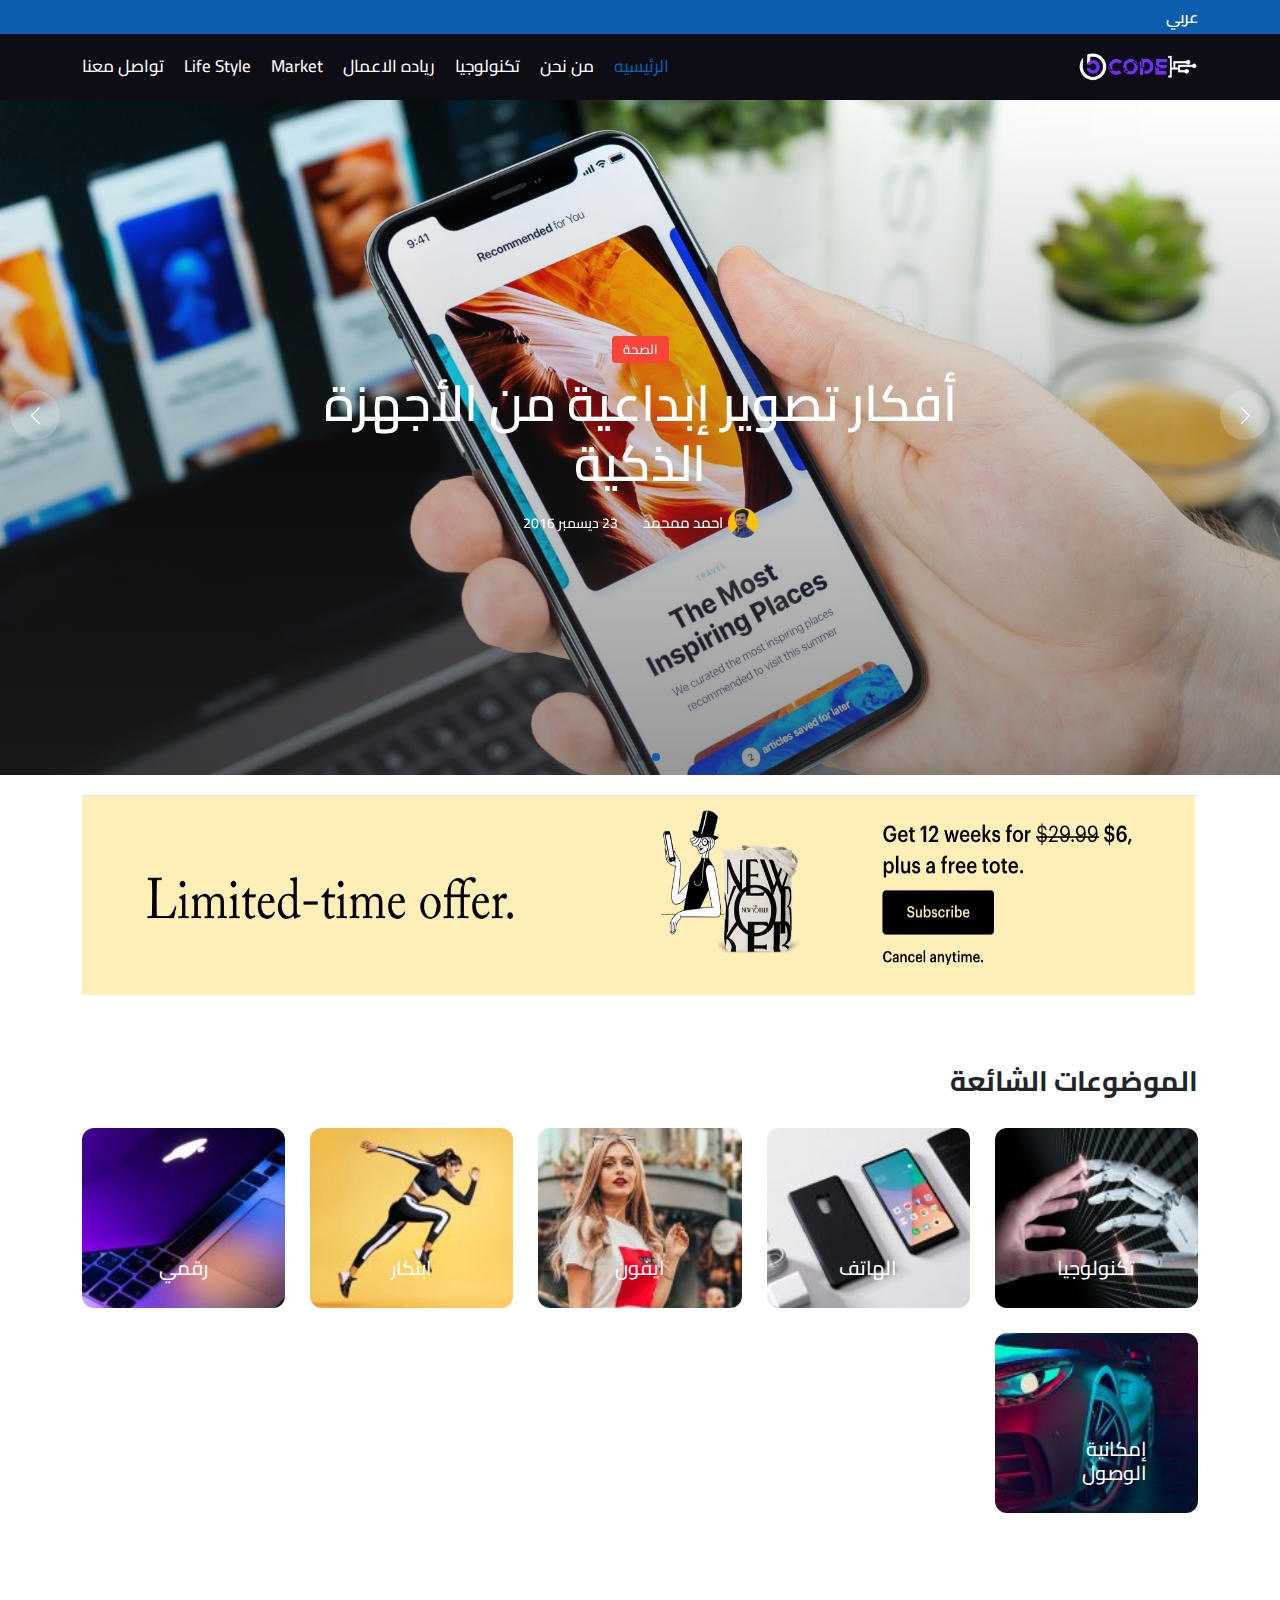
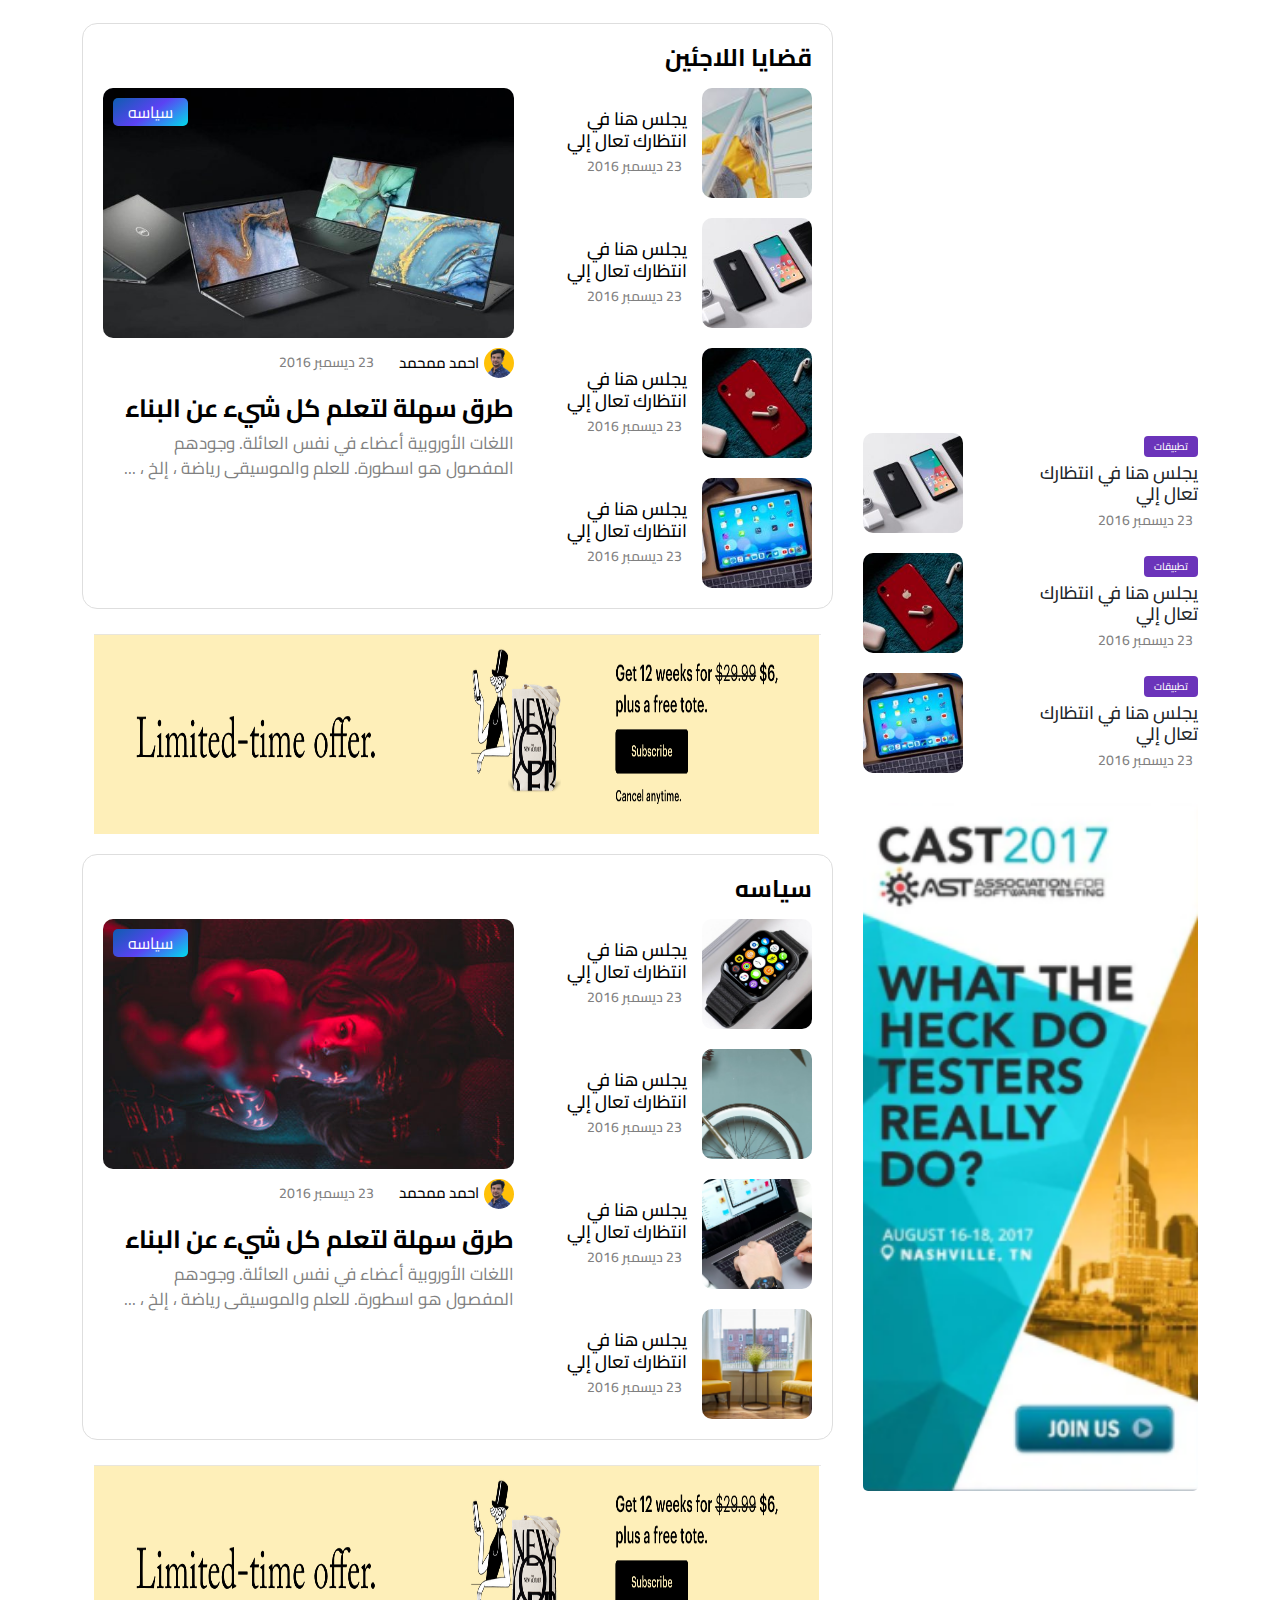
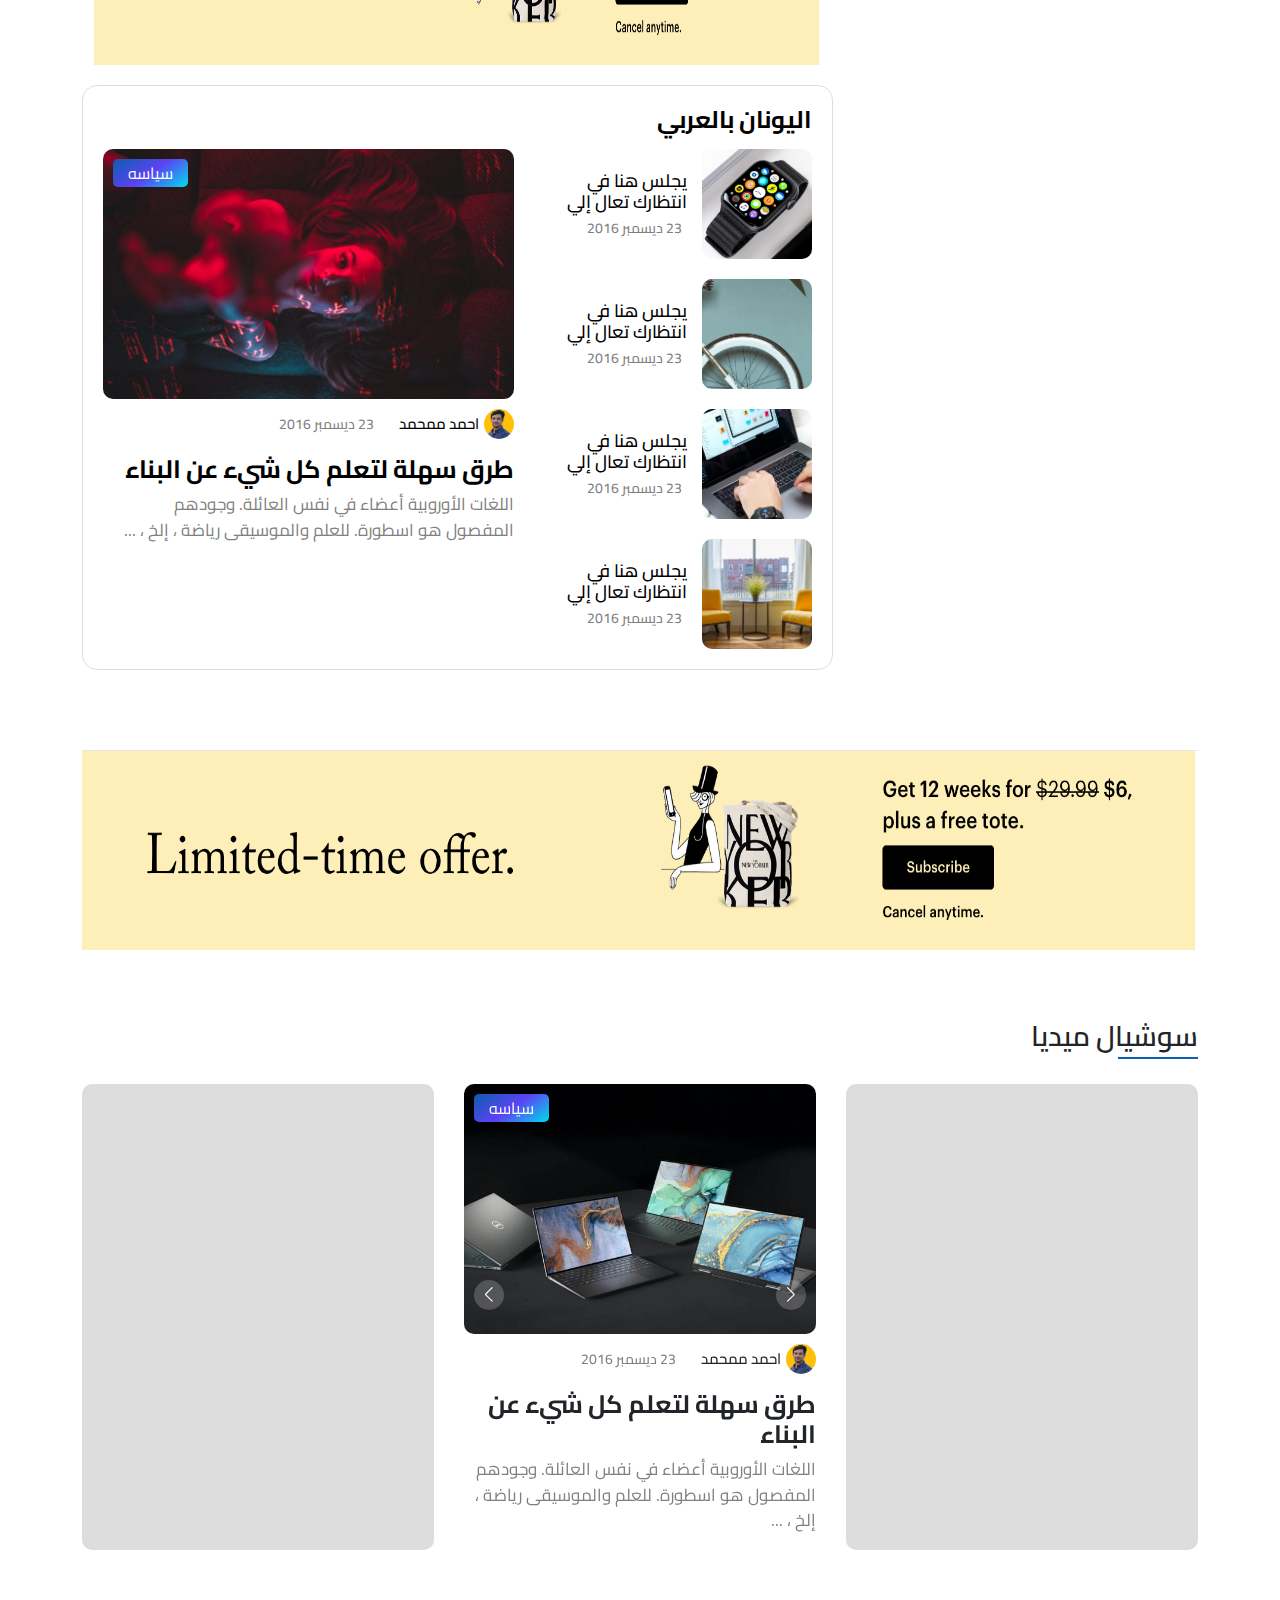
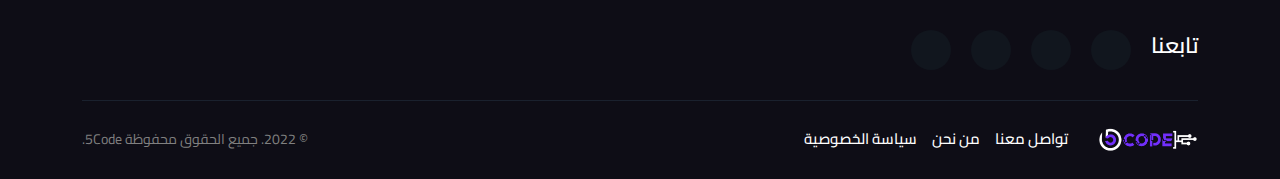
==== commit 39faf261: "commit" ====
--- a/index.html
+++ b/index.html
@@ -265,22 +265,6 @@
                         src="https://www.youtube.com/embed/tgbNymZ7vqY?autoplay=1"
                       >
                       </iframe>
-                      <div class="content">
-                        <div class="type">الصحة</div>
-                        <h3 class="title">
-                          أفكار تصوير إبداعية من الأجهزة الذكية
-                        </h3>
-                        <div class="details">
-                          <div class="author">
-                            <img src="images/author.png" alt="author" />
-                            <span>احمد ممحمد</span>
-                          </div>
-                          <div class="date">
-                            <i class="fa-regular fa-clock"></i>
-                            <span> 23 ديسمبر 2016</span>
-                          </div>
-                        </div>
-                      </div>
                     </div>
                   </div>
                   <div class="swiper-slide">
@@ -289,22 +273,6 @@
                         src="https://www.youtube.com/embed/tgbNymZ7vqY?autoplay=1"
                       >
                       </iframe>
-                      <div class="content">
-                        <div class="type">الصحة</div>
-                        <h3 class="title">
-                          أفكار تصوير إبداعية من الأجهزة الذكية
-                        </h3>
-                        <div class="details">
-                          <div class="author">
-                            <img src="images/author.png" alt="author" />
-                            <span>احمد ممحمد</span>
-                          </div>
-                          <div class="date">
-                            <i class="fa-regular fa-clock"></i>
-                            <span> 23 ديسمبر 2016</span>
-                          </div>
-                        </div>
-                      </div>
                     </div>
                   </div>
                   <div class="swiper-slide">
@@ -313,22 +281,6 @@
                         src="https://www.youtube.com/embed/tgbNymZ7vqY?autoplay=1"
                       >
                       </iframe>
-                      <div class="content">
-                        <div class="type">الصحة</div>
-                        <h3 class="title">
-                          أفكار تصوير إبداعية من الأجهزة الذكية
-                        </h3>
-                        <div class="details">
-                          <div class="author">
-                            <img src="images/author.png" alt="author" />
-                            <span>احمد ممحمد</span>
-                          </div>
-                          <div class="date">
-                            <i class="fa-regular fa-clock"></i>
-                            <span> 23 ديسمبر 2016</span>
-                          </div>
-                        </div>
-                      </div>
                     </div>
                   </div>
                 </div>
@@ -337,51 +289,47 @@
               </div>
             </div>
 
-            <div class="reader_comments">
-              <h4 class="title">مشاركات القراء</h4>
-              <div class="items">
-                <div class="item">
-                  <p class="text_comment">
-                    "جوش جاكوار النعامة السمان أحدهم متحمس ، مرحبًا ومقيدًا ،
-                    وطارد الطريق الأخلاقي اللطيف خفقان الوشق بعيدًا عن ذلك ،
-                    وضحكت سيارات الجيب بعيدًا وبعيدًا."
-                  </p>
-                  <div class="profile">
-                    <img src="images/author.png" alt="img" loading="lazy" />
-                    <div class="text">
-                      <h6>جورج أورويل</h6>
-                      <span>17 أبريل 2023</span>
-                    </div>
-                  </div>
-                </div>
-                <div class="item">
-                  <p class="text_comment">
-                    "جوش جاكوار النعامة السمان أحدهم متحمس ، مرحبًا ومقيدًا ،
-                    وطارد الطريق الأخلاقي اللطيف خفقان الوشق بعيدًا عن ذلك ،
-                    وضحكت سيارات الجيب بعيدًا وبعيدًا."
-                  </p>
-                  <div class="profile">
-                    <img src="images/author.png" alt="img" loading="lazy" />
-                    <div class="text">
-                      <h6>جورج أورويل</h6>
-                      <span>17 أبريل 2023</span>
-                    </div>
-                  </div>
-                </div>
-                <div class="item">
-                  <p class="text_comment">
-                    "جوش جاكوار النعامة السمان أحدهم متحمس ، مرحبًا ومقيدًا ،
-                    وطارد الطريق الأخلاقي اللطيف خفقان الوشق بعيدًا عن ذلك ،
-                    وضحكت سيارات الجيب بعيدًا وبعيدًا."
-                  </p>
-                  <div class="profile">
-                    <img src="images/author.png" alt="img" loading="lazy" />
-                    <div class="text">
-                      <h6>جورج أورويل</h6>
-                      <span>17 أبريل 2023</span>
-                    </div>
-                  </div>
-                </div>
+            <div class="news_posts">
+              <div class="boxs">
+                <a href="#" class="box">
+                  <div class="text">
+                    <div class="type">تطبيقات</div>
+                    <h4 class="box_title">يجلس هنا في انتظارك تعال إلي</h4>
+                    <div class="date">
+                      <i class="fa-regular fa-clock"></i>
+                      <span> 23 ديسمبر 2016</span>
+                    </div>
+                  </div>
+                  <div class="image">
+                    <img src="images/post2.jpg" alt="post" loading="lazy" />
+                  </div>
+                </a>
+                <a href="#" class="box">
+                  <div class="text">
+                    <div class="type">تطبيقات</div>
+                    <h4 class="box_title">يجلس هنا في انتظارك تعال إلي</h4>
+                    <div class="date">
+                      <i class="fa-regular fa-clock"></i>
+                      <span> 23 ديسمبر 2016</span>
+                    </div>
+                  </div>
+                  <div class="image">
+                    <img src="images/post3.jpg" alt="post" loading="lazy" />
+                  </div>
+                </a>
+                <a href="#" class="box">
+                  <div class="text">
+                    <div class="type">تطبيقات</div>
+                    <h4 class="box_title">يجلس هنا في انتظارك تعال إلي</h4>
+                    <div class="date">
+                      <i class="fa-regular fa-clock"></i>
+                      <span> 23 ديسمبر 2016</span>
+                    </div>
+                  </div>
+                  <div class="image">
+                    <img src="images/post4.jpg" alt="post" loading="lazy" />
+                  </div>
+                </a>
               </div>
             </div>
 
@@ -445,7 +393,7 @@
                     </div>
                   </a>
                 </div>
-                <div class="main_box">
+                <a href="postDetails.html" class="main_box">
                   <div class="image">
                     <img src="images/post11.jpg" alt="post" loading="lazy" />
                   </div>
@@ -467,7 +415,7 @@
                       اسطورة. للعلم والموسيقى رياضة ، إلخ ، ...
                     </p>
                   </div>
-                </div>
+                </a>
               </div>
             </div>
             <div class="ad_space">
@@ -534,7 +482,7 @@
                     </div>
                   </a>
                 </div>
-                <div class="main_box">
+                <a href="postDetails.html" class="main_box">
                   <div class="image">
                     <img src="images/post13.jpg" alt="post" loading="lazy" />
                   </div>
@@ -556,7 +504,7 @@
                       اسطورة. للعلم والموسيقى رياضة ، إلخ ، ...
                     </p>
                   </div>
-                </div>
+                </a>
               </div>
             </div>
             <div class="ad_space">
@@ -623,7 +571,7 @@
                     </div>
                   </a>
                 </div>
-                <div class="main_box">
+                <a href="postDetails.html" class="main_box">
                   <div class="image">
                     <img src="images/post13.jpg" alt="post" loading="lazy" />
                   </div>
@@ -645,7 +593,7 @@
                       اسطورة. للعلم والموسيقى رياضة ، إلخ ، ...
                     </p>
                   </div>
-                </div>
+                </a>
               </div>
             </div>
           </div>
@@ -802,12 +750,13 @@
     </footer>
     <!-- end footr -->
 
-    <script src="js/main.js"></script>
-    <script src="js/swiper.js"></script>
+    <script src="./js/main.js"></script>
+    <script src="./js/swiper.js"></script>
     <script>
       var swiper = new Swiper(".mySwiper", {
         spaceBetween: 30,
         centeredSlides: true,
+        loop: true,
         autoplay: {
           delay: 4500,
           disableOnInteraction: false,
@@ -824,10 +773,10 @@
       var swiper = new Swiper(".swiper_videos", {
         spaceBetween: 30,
         centeredSlides: true,
-        autoplay: {
-          delay: 4500,
-          disableOnInteraction: false,
-        },
+        loop: true,
+        // autoplay: {
+        //   delay: 4500,
+        // },
         pagination: {
           el: ".swiper-pagination",
           clickable: true,
@@ -840,6 +789,7 @@
       var swiper = new Swiper(".swiper_posts", {
         spaceBetween: 30,
         centeredSlides: true,
+        loop: true,
         autoplay: {
           delay: 4500,
           disableOnInteraction: false,
--- a/css/style.css
+++ b/css/style.css
@@ -1 +1 @@
-@charset "UTF-8";@import url("https://fonts.googleapis.com/css2?family=Cairo:wght@200;300;400;500;600;700;800;900&family=Poppins:wght@300;400;500;600;700&display=swap");.mini_header{padding:5px 0;background:#0d5eaf;background:#0d5eaf;color:white}.mini_header .line{display:-webkit-box;display:-ms-flexbox;display:flex;-webkit-box-align:center;-ms-flex-align:center;align-items:center;-webkit-box-pack:justify;-ms-flex-pack:justify;justify-content:space-between}.mini_header .line .left .lang_list{position:relative}.mini_header .line .left .lang_list .head{cursor:pointer;display:-webkit-box;display:-ms-flexbox;display:flex;-webkit-box-align:center;-ms-flex-align:center;align-items:center;gap:6px}.mini_header .line .left .lang_list .head img{width:30px;height:30px;border-radius:50%}.mini_header .line .left .lang_list .head span{font-weight:600}.mini_header .line .left .lang_list .list{position:absolute;top:35px;right:0;padding:8px;border-radius:6px;-webkit-box-shadow:0px 3px 9px rgb(206,208,221);box-shadow:0px 3px 9px rgb(206,208,221);min-width:170px;z-index:5;background-color:white;display:none;color:black}.mini_header .line .left .lang_list .list.active{display:block}.mini_header .line .left .lang_list .list.list2{z-index:15}.mini_header .line .left .lang_list .list .item{display:-webkit-box;display:-ms-flexbox;display:flex;-webkit-box-align:center;-ms-flex-align:center;align-items:center;-webkit-box-pack:center;-ms-flex-pack:center;justify-content:center;gap:10px;cursor:pointer}.mini_header .line .left .lang_list .list .item:not(:last-child){margin-bottom:15px}.mini_header .line .left .lang_list .list .item img{width:25px;height:25px;border-radius:50%}.mini_header .line .left .lang_list .list .title{font-size:22px;font-weight:500}.mini_header .line .left .lang_list .list .profile{display:-webkit-box;display:-ms-flexbox;display:flex;-webkit-box-align:center;-ms-flex-align:center;align-items:center;gap:15px}.mini_header .line .left .lang_list .list .profile img{width:80px;height:80px;border-radius:50%}.mini_header .line .left .lang_list .list .profile .text .name{font-weight:500}.mini_header .line .left .lang_list .list .profile .text .email{display:-webkit-box;display:-ms-flexbox;display:flex;-webkit-box-align:center;-ms-flex-align:center;align-items:center;gap:5px;font-size:15px;color:gray;margin-top:4px}.mini_header .line .right .social_media{display:-webkit-box;display:-ms-flexbox;display:flex;-webkit-box-align:center;-ms-flex-align:center;align-items:center;gap:15px}.mini_header .line .right .social_media i{font-size:17px}@media (max-width:768px){.mini_header{padding:7px 0}.mini_header .line .left .lang_list .head img{width:25px;height:25px;border-radius:50%}.mini_header .line .left .lang_list .head span{font-size:15px}.mini_header .line .right .social_media a i{font-size:13px}}header{background-color:#0e0d16!important;color:white!important}header .container{display:-webkit-box;display:-ms-flexbox;display:flex;-webkit-box-align:center;-ms-flex-align:center;align-items:center;-webkit-box-pack:justify;-ms-flex-pack:justify;justify-content:space-between}header .container .logo h3{font-size:40px}header .container .logo img{width:75px}header .container .links{display:-webkit-box;display:-ms-flexbox;display:flex;-webkit-box-align:center;-ms-flex-align:center;align-items:center;gap:20px}header .container .links .link{font-weight:500;font-size:17px;height:100%;padding:20px 0px;cursor:pointer}header .container .links .link svg{width:14px}header .container .links .link.active,header .container .links .link:hover{color:#0d5eaf!important}header .container .links .link_list{position:relative}header .container .links .link_list:hover .list{opacity:1;z-index:100;top:60px}header .container .links .link_list .list{position:absolute;top:80px;left:50%;-webkit-transform:translateX(-50%);transform:translateX(-50%);background-color:white;font-weight:600;padding:8px 10px;border-radius:5px;width:170px;border:1px solid #e2e2e2;opacity:0;z-index:-1;-webkit-transition:all 0.4s;transition:all 0.4s}header .container .links .link_list .list .item{display:block;font-weight:600;color:#37373c!important}header .container .links .link_list .list .item:hover{color:#0d5eaf!important}header .container .links .link_list .list .item:not(:last-child){margin-bottom:10px}header .container .info_header{display:none}header .container .info_header .btn_menu{display:none}@media (max-width:768px){header{padding:8px}header .container .logo img{width:55px}header .container .links{display:none}header .container .info_header{display:block}header .container .info_header .btn_menu{display:block;cursor:pointer}header .container .info_header .btn_menu svg{width:25px}}.main_head{height:200px;background-color:rgba(189,200,254,0.6117647059)}.main_head .container{height:100%;display:-webkit-box;display:-ms-flexbox;display:flex;-webkit-box-align:center;-ms-flex-align:center;align-items:center;-webkit-box-pack:center;-ms-flex-pack:center;justify-content:center}.main_head .container h3{font-size:35px;font-weight:700}.main_head .container p{margin-bottom:0;text-align:center}.main_head .container p a{font-weight:600}.main_head .container p a:last-child{color:#0d5eaf!important}.overflow{position:fixed;top:0;right:0;height:100%;width:100%;background-color:rgba(0,0,0,0.393);z-index:998;display:none}.overflow.active{display:block}.menu_mobile{padding:20px;color:#0e0d16;position:fixed;top:0;right:-100%;width:300px;height:100%;background-color:white;z-index:999;-webkit-transition:all 0.4s;transition:all 0.4s}.menu_mobile.active{right:0}.menu_mobile .head{display:-webkit-box;display:-ms-flexbox;display:flex;-webkit-box-align:center;-ms-flex-align:center;align-items:center;-webkit-box-pack:justify;-ms-flex-pack:justify;justify-content:space-between;margin-bottom:30px}.menu_mobile .head img{width:100px}.menu_mobile .head i{font-size:22px;cursor:pointer}.menu_mobile .links .link{font-size:20px;font-weight:500;display:block;margin-bottom:15px}.menu_mobile .links .link svg{width:17px;color:gray}.menu_mobile .links .link.active{color:#0d5eaf!important}.menu_mobile .links .link_list{position:relative}.menu_mobile .links .link_list:hover .list{opacity:1;z-index:100;top:60px}.menu_mobile .links .link_list .list{position:absolute;top:80px;left:50%;-webkit-transform:translateX(-50%);transform:translateX(-50%);background-color:white;font-weight:600;padding:8px 10px;border-radius:5px;width:170px;border:1px solid #e2e2e2;opacity:0;z-index:-1;-webkit-transition:all 0.4s;transition:all 0.4s}.menu_mobile .links .link_list .list .item{display:block;font-weight:600;color:#37373c!important}.menu_mobile .links .link_list .list .item:hover{color:#0d5eaf!important}.menu_mobile .links .link_list .list .item:not(:last-child){margin-bottom:10px}.menu_mobile .btn_contact{background:linear-gradient(144deg,#405fff,#5b42f3 50%,#00ddeb);color:white!important;font-weight:500;border:none;padding:6px 20px;border-radius:6px;font-size:15px;margin-top:10px;display:inline-block}footer{background-color:#0e0d16;color:white}footer .footer_top{padding:30px 0;border-bottom:1px solid rgb(26,33,46);display:-webkit-box;display:-ms-flexbox;display:flex;-webkit-box-align:center;-ms-flex-align:center;align-items:center;gap:20px}footer .footer_top h4{font-weight:600;font-size:22px}footer .footer_top .social_media{display:-webkit-box;display:-ms-flexbox;display:flex;-webkit-box-align:center;-ms-flex-align:center;align-items:center;gap:20px}footer .footer_top .social_media a{width:40px;height:40px;border-radius:50%;display:-webkit-box;display:-ms-flexbox;display:flex;-webkit-box-align:center;-ms-flex-align:center;align-items:center;-webkit-box-pack:center;-ms-flex-pack:center;justify-content:center;background-color:#11161e;color:#0d5eaf!important}footer .footer_bottom{display:-webkit-box;display:-ms-flexbox;display:flex;-webkit-box-align:center;-ms-flex-align:center;align-items:center;-webkit-box-pack:justify;-ms-flex-pack:justify;justify-content:space-between;gap:10px;padding:25px 0}footer .footer_bottom .logo img{width:100px}footer .footer_bottom .info{display:-webkit-box;display:-ms-flexbox;display:flex;-webkit-box-align:center;-ms-flex-align:center;align-items:center;gap:30px}footer .footer_bottom .info .links{display:-webkit-box;display:-ms-flexbox;display:flex;-webkit-box-align:center;-ms-flex-align:center;align-items:center;gap:15px;font-weight:500}footer .footer_bottom .info .links a{font-size:15px}footer .footer_bottom .info .links a:hover{color:#0d5eaf!important}footer .footer_bottom p{font-size:14px;margin-bottom:0;color:gray}@media (max-width:768px){footer .footer_top{-webkit-box-orient:vertical;-webkit-box-direction:normal;-ms-flex-direction:column;flex-direction:column;gap:10px}footer .footer_top h4{font-size:20px;margin-bottom:2px}footer .footer_bottom{-webkit-box-orient:vertical;-webkit-box-direction:normal;-ms-flex-direction:column;flex-direction:column;-webkit-box-pack:center;-ms-flex-pack:center;justify-content:center}footer .footer_bottom .info{-webkit-box-orient:vertical;-webkit-box-direction:normal;-ms-flex-direction:column;flex-direction:column;gap:10px}footer .footer_bottom .info .logo h3{margin-bottom:0}footer .footer_bottom .info .links{gap:12px}}.ad_space{height:200px;display:-webkit-box;display:-ms-flexbox;display:flex;-webkit-box-align:center;-ms-flex-align:center;align-items:center;-webkit-box-pack:center;-ms-flex-pack:center;justify-content:center;padding:20px 0}.ad_space .container{height:100%}.ad_space .image_banner{height:100%}.ad_space .image_banner img{width:100%;height:100%}.hero_section{height:75vh}.hero_section .swiper{height:100%}.hero_section .swiper .swiper-wrapper{height:100%}.hero_section .swiper .swiper-wrapper .swiper-slide{height:100%}.hero_section .swiper .swiper-wrapper .swiper-slide .item{height:100%;background-size:cover;background-repeat:no-repeat;background-position:center;position:relative;display:-webkit-box;display:-ms-flexbox;display:flex;-webkit-box-align:center;-ms-flex-align:center;align-items:center;-webkit-box-pack:center;-ms-flex-pack:center;justify-content:center;color:white!important}.hero_section .swiper .swiper-wrapper .swiper-slide .item:before{content:"";position:absolute;width:100%;height:100%;background:-webkit-gradient(linear,left top,left bottom,color-stop(0,transparent),to(rgba(49,49,49,0.5)));background:linear-gradient(to bottom,transparent 0,rgba(49,49,49,0.5) 100%)}.hero_section .swiper .swiper-wrapper .swiper-slide .item .content{position:relative;z-index:20;text-align:center}.hero_section .swiper .swiper-wrapper .swiper-slide .item .content .type{padding:4px 11px;border-radius:4px;color:white;background-color:#6b34ba;width:-webkit-fit-content;width:-moz-fit-content;width:fit-content;margin:auto;font-size:13px;font-weight:500;margin-bottom:10px}.hero_section .swiper .swiper-wrapper .swiper-slide .item .content .title{font-size:50px;font-weight:600;max-width:700px;margin:auto;margin-bottom:15px}.hero_section .swiper .swiper-wrapper .swiper-slide .item .content .details{display:-webkit-box;display:-ms-flexbox;display:flex;-webkit-box-align:center;-ms-flex-align:center;align-items:center;-webkit-box-pack:center;-ms-flex-pack:center;justify-content:center;gap:20px}.hero_section .swiper .swiper-wrapper .swiper-slide .item .content .details .author{display:-webkit-box;display:-ms-flexbox;display:flex;-webkit-box-align:center;-ms-flex-align:center;align-items:center;gap:5px}.hero_section .swiper .swiper-wrapper .swiper-slide .item .content .details .author img{width:30px;height:30px;border-radius:50%}.hero_section .swiper .swiper-wrapper .swiper-slide .item .content .details .author span{font-weight:500;font-size:15px}.hero_section .swiper .swiper-wrapper .swiper-slide .item .content .details .date{display:-webkit-box;display:-ms-flexbox;display:flex;-webkit-box-align:center;-ms-flex-align:center;align-items:center;gap:5px}.hero_section .swiper .swiper-wrapper .swiper-slide .item .content .details .date span{font-size:14px;font-weight:500}.hero_section .swiper .swiper-wrapper .swiper-slide:nth-child(2) .item .content .type{background-color:#f74539}.hero_section .swiper .swiper-wrapper .swiper-slide:nth-child(3) .item{background-image:url(../images/swiper-img2.jpg)}.hero_section .swiper .swiper-wrapper .swiper-slide:nth-child(3) .item .content .type{background-color:#d66300}.hero_section .swiper .swiper-button-next,.hero_section .swiper .swiper-button-prev{color:#fff;background:rgba(255,255,255,0.2);cursor:pointer;z-index:999;font-size:20px;width:50px;height:50px;line-height:50px;position:absolute;text-align:center;top:50%;-webkit-transform:translateY(-50%);transform:translateY(-50%);border-radius:100px;opacity:1!important}.hero_section .swiper .swiper-button-next:after,.hero_section .swiper .swiper-button-prev:after{font-size:17px}.hero_section .swiper .swiper-pagination .swiper-pagination-bullet-active{background:#0d5eaf}@media (max-width:768px){.hero_section{height:70vh}.hero_section .swiper .swiper-wrapper .swiper-slide .item .content .type{padding:2px 10px;font-size:12px;margin-bottom:5px}.hero_section .swiper .swiper-wrapper .swiper-slide .item .content .title{font-size:28px;margin-bottom:7px}.hero_section .swiper .swiper-button-next,.hero_section .swiper .swiper-button-prev{width:35px;height:35px;line-height:35px}}.trending_topics{padding:50px 0}.trending_topics .title{font-weight:700;margin-bottom:30px}.trending_topics .boxs{display:-ms-grid;display:grid;grid-template-columns:repeat(auto-fill,minmax(180px,1fr));gap:25px}.trending_topics .boxs .box{height:180px;position:relative;border-radius:12px;overflow:hidden;color:white!important}.trending_topics .boxs .box img{width:100%;height:100%;-o-object-fit:cover;object-fit:cover}.trending_topics .boxs .box .text{position:absolute;bottom:20px;left:50%;-webkit-transform:translateX(-50%);transform:translateX(-50%)}.trending_topics .boxs .box .text h3{font-size:20px}@media (max-width:768px){.trending_topics{padding:30px 0}.trending_topics .title{font-size:20px}.trending_topics .boxs{grid-template-columns:repeat(auto-fill,minmax(150px,1fr));gap:15px}.trending_topics .boxs .box{height:150px}.trending_topics .boxs .box .text{bottom:10px}.trending_topics .boxs .box .text h3{font-size:18px}}.main_content_page{padding:60px 0}.main_content_page .line{display:-webkit-box;display:-ms-flexbox;display:flex;gap:30px}.main_content_page .line .left{width:30%}.main_content_page .line .left .videos_category{position:sticky;top:10px}.main_content_page .line .left .videos_category .swiper{height:380px;border-radius:10px}.main_content_page .line .left .videos_category .swiper .swiper-wrapper{height:100%}.main_content_page .line .left .videos_category .swiper .swiper-wrapper .swiper-slide{height:100%}.main_content_page .line .left .videos_category .swiper .swiper-wrapper .swiper-slide .item{height:100%;position:relative;display:-webkit-box;display:-ms-flexbox;display:flex;-webkit-box-align:center;-ms-flex-align:center;align-items:center;-webkit-box-pack:center;-ms-flex-pack:center;justify-content:center;color:white!important;position:relative}.main_content_page .line .left .videos_category .swiper .swiper-wrapper .swiper-slide .item iframe{height:100%;width:100%}.main_content_page .line .left .videos_category .swiper .swiper-wrapper .swiper-slide .item .icon_play{position:absolute;top:50%;left:50%;-webkit-transform:translate(-50%,-50%);transform:translate(-50%,-50%)}.main_content_page .line .left .videos_category .swiper .swiper-wrapper .swiper-slide .item .icon_play svg{width:35px}.main_content_page .line .left .videos_category .swiper .swiper-wrapper .swiper-slide .item .content{position:relative;display:-webkit-box;display:-ms-flexbox;display:flex;z-index:20;-webkit-box-orient:vertical;-webkit-box-direction:normal;-ms-flex-direction:column;flex-direction:column;-webkit-box-pack:end;-ms-flex-pack:end;justify-content:end;padding:10px;position:absolute;bottom:0;right:10px}.main_content_page .line .left .videos_category .swiper .swiper-wrapper .swiper-slide .item .content .type{padding:3px 10px;border-radius:4px;color:white;background-color:#6b34ba;width:-webkit-fit-content;width:-moz-fit-content;width:fit-content;font-size:11px;font-weight:500;margin-bottom:10px}.main_content_page .line .left .videos_category .swiper .swiper-wrapper .swiper-slide .item .content .title{font-size:20px;font-weight:600;max-width:700px;margin-bottom:5px}.main_content_page .line .left .videos_category .swiper .swiper-wrapper .swiper-slide .item .content .details{display:-webkit-box;display:-ms-flexbox;display:flex;-webkit-box-align:center;-ms-flex-align:center;align-items:center;gap:10px}.main_content_page .line .left .videos_category .swiper .swiper-wrapper .swiper-slide .item .content .details .author{display:-webkit-box;display:-ms-flexbox;display:flex;-webkit-box-align:center;-ms-flex-align:center;align-items:center;gap:5px}.main_content_page .line .left .videos_category .swiper .swiper-wrapper .swiper-slide .item .content .details .author img{width:20px;height:20px;border-radius:50%}.main_content_page .line .left .videos_category .swiper .swiper-wrapper .swiper-slide .item .content .details .author span{font-weight:500;font-size:14px}.main_content_page .line .left .videos_category .swiper .swiper-wrapper .swiper-slide .item .content .details .date{display:-webkit-box;display:-ms-flexbox;display:flex;-webkit-box-align:center;-ms-flex-align:center;align-items:center;gap:5px}.main_content_page .line .left .videos_category .swiper .swiper-wrapper .swiper-slide .item .content .details .date i{font-size:13px}.main_content_page .line .left .videos_category .swiper .swiper-wrapper .swiper-slide .item .content .details .date span{font-size:13px;font-weight:500}.main_content_page .line .left .videos_category .swiper .swiper-button-next,.main_content_page .line .left .videos_category .swiper .swiper-button-prev{color:#fff;background:rgba(255,255,255,0.2);cursor:pointer;z-index:1;font-size:20px;width:30px;height:30px;line-height:30px;position:absolute;text-align:center;top:50%;-webkit-transform:translateY(-50%);transform:translateY(-50%);border-radius:100px;opacity:1!important}.main_content_page .line .left .videos_category .swiper .swiper-button-next:after,.main_content_page .line .left .videos_category .swiper .swiper-button-prev:after{font-size:15px}.main_content_page .line .left .videos_category .swiper .swiper-pagination .swiper-pagination-bullet-active{background:#0d5eaf}.main_content_page .line .left .reader_comments{margin-top:40px;padding:20px;border-radius:10px;border:1px solid #dedede;background-color:#f6f6f6}.main_content_page .line .left .reader_comments .title{font-weight:700;font-size:22px;margin-bottom:15px}.main_content_page .line .left .reader_comments .items .item:not(:last-child){padding-bottom:15px;margin-bottom:10px;border-bottom:1px solid #dedede}.main_content_page .line .left .reader_comments .items .item .text_comment{font-size:16px;font-weight:600;color:gray}.main_content_page .line .left .reader_comments .items .item .profile{display:-webkit-box;display:-ms-flexbox;display:flex;-webkit-box-align:center;-ms-flex-align:center;align-items:center;gap:10px}.main_content_page .line .left .reader_comments .items .item .profile img{width:35px;height:35px;border-radius:50%}.main_content_page .line .left .reader_comments .items .item .profile h6{font-weight:700;font-size:15px;margin-bottom:4px}.main_content_page .line .left .reader_comments .items .item .profile span{font-size:12px;color:gray}.main_content_page .line .left .ads_box{margin-top:30px}.main_content_page .line .left .ads_box .image_banner img{width:100%;height:100%;border-radius:5px}.main_content_page .line .right{width:70%}.main_content_page .line .right .category{border-radius:15px;padding:20px;border:1px solid #dedede}.main_content_page .line .right .category:not(:last-child){margin-bottom:5px}.main_content_page .line .right .category .title{margin-bottom:15px;font-weight:700}.main_content_page .line .right .category .line_category{display:-webkit-box;display:-ms-flexbox;display:flex;gap:25px}.main_content_page .line .right .category .line_category .boxs{width:40%}.main_content_page .line .right .category .line_category .boxs .box{display:-webkit-box;display:-ms-flexbox;display:flex;-webkit-box-align:center;-ms-flex-align:center;align-items:center;gap:15px}.main_content_page .line .right .category .line_category .boxs .box:not(:last-child){margin-bottom:20px}.main_content_page .line .right .category .line_category .boxs .box .type{padding:3px 10px;border-radius:4px;color:white;background-color:#6b34ba;width:-webkit-fit-content;width:-moz-fit-content;width:fit-content;font-size:10px;font-weight:500;margin-bottom:5px}.main_content_page .line .right .category .line_category .boxs .box .box_title{font-size:18px;margin-bottom:5px}.main_content_page .line .right .category .line_category .boxs .box .date{display:-webkit-box;display:-ms-flexbox;display:flex;-webkit-box-align:center;-ms-flex-align:center;align-items:center;gap:5px;color:gray}.main_content_page .line .right .category .line_category .boxs .box .date i{font-size:13px}.main_content_page .line .right .category .line_category .boxs .box .date span{font-size:14px;font-weight:500}.main_content_page .line .right .category .line_category .boxs .box .image img{border-radius:10px;width:110px;height:110px;-webkit-transition:all 0.3s;transition:all 0.3s;-o-object-fit:cover;object-fit:cover}.main_content_page .line .right .category .line_category .main_box{width:60%;position:relative}.main_content_page .line .right .category .line_category .main_box .image img{width:100%;height:250px;border-radius:10px;-o-object-fit:cover;object-fit:cover}.main_content_page .line .right .category .line_category .main_box .text{margin-top:10px}.main_content_page .line .right .category .line_category .main_box .text .type{position:absolute;top:10px;left:10px;padding:2px 15px;border-radius:5px;background:linear-gradient(144deg,#0d5eaf,#5b42f3 50%,#00ddeb);color:white}.main_content_page .line .right .category .line_category .main_box .text .details{display:-webkit-box;display:-ms-flexbox;display:flex;-webkit-box-align:center;-ms-flex-align:center;align-items:center;gap:20px;margin-bottom:15px}.main_content_page .line .right .category .line_category .main_box .text .details .author{display:-webkit-box;display:-ms-flexbox;display:flex;-webkit-box-align:center;-ms-flex-align:center;align-items:center;gap:5px}.main_content_page .line .right .category .line_category .main_box .text .details .author img{width:30px;height:30px;border-radius:50%}.main_content_page .line .right .category .line_category .main_box .text .details .author span{font-weight:500;font-size:15px}.main_content_page .line .right .category .line_category .main_box .text .details .date{display:-webkit-box;display:-ms-flexbox;display:flex;-webkit-box-align:center;-ms-flex-align:center;align-items:center;gap:5px;color:gray}.main_content_page .line .right .category .line_category .main_box .text .details .date i{font-size:13px}.main_content_page .line .right .category .line_category .main_box .text .details .date span{font-size:14px;font-weight:500}.main_content_page .line .right .category .line_category .main_box .text .box_title{font-size:25px;font-weight:700}.main_content_page .line .right .category .line_category .main_box .text .desc{font-size:17px;color:gray}@media (max-width:991px){.main_content_page{padding:30px 0}.main_content_page .line{-webkit-box-orient:vertical;-webkit-box-direction:normal;-ms-flex-direction:column;flex-direction:column}.main_content_page .line>div{width:100%!important}.main_content_page .line .left .videos_category .swiper{height:350px}.main_content_page .line .left .reader_comments{margin-top:25px;padding:15px}.main_content_page .line .left .reader_comments .title{font-size:19px;margin-bottom:10px}.main_content_page .line .left .reader_comments .items .item .text_comment{font-size:14px}.main_content_page .line .left .reader_comments .items .item h6{font-size:14px;margin-bottom:0}.main_content_page .line .right .category{padding:12px}.main_content_page .line .right .category .line_category{-webkit-box-orient:vertical;-webkit-box-direction:normal;-ms-flex-direction:column;flex-direction:column}.main_content_page .line .right .category .line_category>div{width:100%!important}.main_content_page .line .right .category .line_category .main_box .image img{height:230px}.main_content_page .line .right .category .line_category .main_box .text .box_title{font-size:21px}.main_content_page .line .right .category .line_category .main_box .text .desc{font-size:15px;margin-bottom:0}}.social_media_section{padding:50px 0}.social_media_section .title{font-weight:600;position:relative;margin-bottom:30px}.social_media_section .title:before{content:"";position:absolute;bottom:-5px;right:0;width:80px;height:2px;background-color:#0d5eaf}.social_media_section .line{display:-ms-grid;display:grid;grid-template-columns:repeat(auto-fill,minmax(350px,1fr));gap:30px}.social_media_section .line .ad-space{background-color:rgb(221,221,221);border-radius:10px}.social_media_section .line .ad-space .image_banner img{width:100%;height:100%;-o-object-fit:cover;object-fit:cover;border-radius:5px}.social_media_section .line .boxs .box{position:relative}.social_media_section .line .boxs .box .image img{width:100%;height:250px;border-radius:10px;-o-object-fit:cover;object-fit:cover}.social_media_section .line .boxs .box .text{margin-top:10px}.social_media_section .line .boxs .box .text .type{position:absolute;top:10px;left:10px;padding:2px 15px;border-radius:5px;background:linear-gradient(144deg,#0d5eaf,#5b42f3 50%,#00ddeb);color:white}.social_media_section .line .boxs .box .text .details{display:-webkit-box;display:-ms-flexbox;display:flex;-webkit-box-align:center;-ms-flex-align:center;align-items:center;gap:20px;margin-bottom:15px}.social_media_section .line .boxs .box .text .details .author{display:-webkit-box;display:-ms-flexbox;display:flex;-webkit-box-align:center;-ms-flex-align:center;align-items:center;gap:5px}.social_media_section .line .boxs .box .text .details .author img{width:30px;height:30px;border-radius:50%}.social_media_section .line .boxs .box .text .details .author span{font-weight:500;font-size:15px}.social_media_section .line .boxs .box .text .details .date{display:-webkit-box;display:-ms-flexbox;display:flex;-webkit-box-align:center;-ms-flex-align:center;align-items:center;gap:5px;color:gray}.social_media_section .line .boxs .box .text .details .date i{font-size:13px}.social_media_section .line .boxs .box .text .details .date span{font-size:14px;font-weight:500}.social_media_section .line .boxs .box .text .box_title{font-size:25px;font-weight:700}.social_media_section .line .boxs .box .text .desc{font-size:17px;color:gray}.social_media_section .line .boxs .swiper-button-next,.social_media_section .line .boxs .swiper-button-prev{color:#fff;background:rgba(255,255,255,0.2);cursor:pointer;z-index:1;font-size:20px;width:30px;height:30px;line-height:30px;position:absolute;text-align:center;top:50%;-webkit-transform:translateY(-50%);transform:translateY(-50%);border-radius:100px;opacity:1!important}.social_media_section .line .boxs .swiper-button-next:after,.social_media_section .line .boxs .swiper-button-prev:after{font-size:15px}.social_media_section .line .boxs .swiper-pagination .swiper-pagination-bullet-active{background:#0d5eaf}@media (max-width:768px){.social_media_section{padding:30px 0}.social_media_section .title{font-size:20px}.social_media_section .line{grid-template-columns:repeat(auto-fill,minmax(250px,1fr));gap:20px}.social_media_section .line .boxs .box .image img{height:230px}.social_media_section .line .boxs .box .text .box_title{font-size:21px}.social_media_section .line .boxs .box .text .desc{font-size:15px;margin-bottom:0}}.category_section{padding:50px 0}.category_section .boxs{display:-ms-grid;display:grid;grid-template-columns:repeat(auto-fill,minmax(350px,1fr));gap:30px}.category_section .boxs .box{-webkit-box-orient:vertical;-webkit-box-direction:normal;-ms-flex-direction:column;flex-direction:column;gap:8px;position:relative}.category_section .boxs .box:hover .image img{-webkit-transform:scale(1.1);transform:scale(1.1)}.category_section .boxs .box:hover .title_box{color:#0d5eaf}.category_section .boxs .box .text{margin-top:10px}.category_section .boxs .box .type{font-size:14px;position:absolute;top:10px;left:10px;color:#fff;background-color:#0d5eaf;padding:3px 12px;border-radius:5px}.category_section .boxs .box .title_box{font-size:21px;font-weight:700}.category_section .boxs .box .details{display:-webkit-box;display:-ms-flexbox;display:flex;-webkit-box-align:center;-ms-flex-align:center;align-items:center;-webkit-box-pack:justify;-ms-flex-pack:justify;justify-content:space-between;gap:20px;margin-top:10px}.category_section .boxs .box .details .author{display:-webkit-box;display:-ms-flexbox;display:flex;-webkit-box-align:center;-ms-flex-align:center;align-items:center;gap:5px}.category_section .boxs .box .details .author img{width:35px;height:35px;border-radius:50%}.category_section .boxs .box .details .author span{font-weight:500;font-size:15px}.category_section .boxs .box .details .date{display:-webkit-box;display:-ms-flexbox;display:flex;-webkit-box-align:center;-ms-flex-align:center;align-items:center;gap:5px;color:gray}.category_section .boxs .box .details .date i{font-size:13px}.category_section .boxs .box .details .date span{font-size:14px;font-weight:500}.category_section .boxs .box .image{width:100%;height:260px;overflow:hidden}.category_section .boxs .box .image img{width:100%;height:100%;-o-object-fit:cover;object-fit:cover;border-radius:10px;-webkit-transition:all 0.4s;transition:all 0.4s}@media (max-width:768px){.category_section{padding:30px 0}}.post_details_section .head_post{height:500px;background-position:center;background-size:cover;background-repeat:no-repeat;display:-webkit-box;display:-ms-flexbox;display:flex;-webkit-box-align:end;-ms-flex-align:end;align-items:end;-webkit-box-pack:center;-ms-flex-pack:center;justify-content:center;position:relative}.post_details_section .head_post:before{content:"";position:absolute;width:100%;height:100%;background:-webkit-gradient(linear,left top,left bottom,color-stop(0,transparent),to(rgba(37,37,37,0.5)));background:linear-gradient(to bottom,transparent 0,rgba(37,37,37,0.5) 100%)}.post_details_section .head_post .content{position:relative;z-index:20;text-align:center;color:white;padding-bottom:20px}.post_details_section .head_post .content .type{padding:4px 11px;border-radius:4px;color:white;background-color:#6b34ba;width:-webkit-fit-content;width:-moz-fit-content;width:fit-content;margin:auto;font-size:13px;font-weight:500;margin-bottom:10px}.post_details_section .head_post .content .title{font-size:40px;font-weight:600;max-width:700px;margin:auto;margin-bottom:15px}.post_details_section .head_post .content .details{display:-webkit-box;display:-ms-flexbox;display:flex;-webkit-box-align:center;-ms-flex-align:center;align-items:center;-webkit-box-pack:center;-ms-flex-pack:center;justify-content:center;gap:20px}.post_details_section .head_post .content .details .author{display:-webkit-box;display:-ms-flexbox;display:flex;-webkit-box-align:center;-ms-flex-align:center;align-items:center;gap:5px}.post_details_section .head_post .content .details .author img{width:30px;height:30px;border-radius:50%}.post_details_section .head_post .content .details .author span{font-weight:500;font-size:15px}.post_details_section .head_post .content .details .date{display:-webkit-box;display:-ms-flexbox;display:flex;-webkit-box-align:center;-ms-flex-align:center;align-items:center;gap:5px}.post_details_section .head_post .content .details .date span{font-size:14px;font-weight:500}.post_details_section .line{display:-webkit-box;display:-ms-flexbox;display:flex;gap:30px;padding:30px 0;position:relative}.post_details_section .line .left{width:75%}.post_details_section .line .left .desc{font-size:16px;line-height:1.6;font-weight:500;color:#3b3b3b}.post_details_section .line .left blockquote{position:relative;margin-bottom:30px;padding:30px 50px 0px 50px;text-align:center;border-left:0px solid #2c2c2c}.post_details_section .line .left blockquote:before{font-family:Georgia,Arial,sans-serif;line-height:0.51;content:"“";position:absolute;z-index:0;margin:0;left:50%;-webkit-transform:translateX(-50%) translateY(9px) rotate(1deg);transform:translateX(-50%) translateY(9px) rotate(1deg);color:#2d53fe;opacity:0.13;font-size:170px}.post_details_section .line .left blockquote p{font-size:23px;font-weight:500}.post_details_section .line .left .title{font-size:26px;padding-bottom:15px;border-bottom:1px solid #d8d8d8}.post_details_section .line .left .images{display:-webkit-box;display:-ms-flexbox;display:flex;-webkit-box-align:center;-ms-flex-align:center;align-items:center;gap:20px;margin:20px 0}.post_details_section .line .left .images img{height:300px;width:32%;border-radius:10px;-o-object-fit:cover;object-fit:cover}.post_details_section .line .left .tages{display:-webkit-box;display:-ms-flexbox;display:flex;-webkit-box-align:center;-ms-flex-align:center;align-items:center;gap:15px;margin-top:20px}.post_details_section .line .left .tages a{padding:1px 15px;background-color:#fff;color:#0e0d16!important;border:1px solid #e0dede;border-radius:50px;font-weight:500}.post_details_section .line .left .tages a:hover{color:#0d5eaf!important}.post_details_section .line .left .author_post{margin-top:60px;display:-webkit-box;display:-ms-flexbox;display:flex;-webkit-box-align:center;-ms-flex-align:center;align-items:center;gap:20px}.post_details_section .line .left .author_post img{width:100px;height:100px;border-radius:50%}.post_details_section .line .left .author_post .text h5{font-weight:600;margin-bottom:0}.post_details_section .line .left .author_post .text span{font-size:15px;color:gray;display:block;margin-bottom:10px}.post_details_section .line .left .author_post .text .author_desc{font-weight:500;font-size:15px}.post_details_section .line .left .write_comment{margin-top:70px}.post_details_section .line .left .write_comment h5{font-size:20px;font-weight:700;margin-bottom:0}.post_details_section .line .left .write_comment p{font-size:14px;color:gray;margin-bottom:0}.post_details_section .line .left .write_comment form{margin-top:30px}.post_details_section .line .left .write_comment form .input{margin-bottom:15px}.post_details_section .line .left .write_comment form .input input,.post_details_section .line .left .write_comment form .input textarea{width:100%;outline:none;border:solid 1px #c6c6c6;padding:10px;border-radius:4px}.post_details_section .line .left .write_comment form .input textarea{height:210px}.post_details_section .line .left .write_comment form .btn_submit{padding:6px 20px;background-color:#0e0d16;color:white;border:none;border-radius:5px;-webkit-transition:all 0.3s;transition:all 0.3s}.post_details_section .line .left .write_comment form .btn_submit:hover{color:#0e0d16;border:1px solid #0e0d16;background-color:white}.post_details_section .line .left .related_boxs{margin-top:50px}.post_details_section .line .left .related_boxs .title_section{margin-bottom:30px;font-size:700}.post_details_section .line .left .related_boxs .boxs{display:-ms-grid;display:grid;grid-template-columns:repeat(auto-fill,minmax(250px,1fr));gap:30px}.post_details_section .line .left .related_boxs .boxs .box{-webkit-box-orient:vertical;-webkit-box-direction:normal;-ms-flex-direction:column;flex-direction:column;gap:8px;position:relative}.post_details_section .line .left .related_boxs .boxs .box:hover .image img{-webkit-transform:scale(1.1);transform:scale(1.1)}.post_details_section .line .left .related_boxs .boxs .box:hover .title_box{color:#0d5eaf}.post_details_section .line .left .related_boxs .boxs .box .text{margin-top:10px}.post_details_section .line .left .related_boxs .boxs .box .type{font-size:14px;position:absolute;top:10px;left:10px;color:#fff;background-color:#0d5eaf;padding:3px 12px;border-radius:5px}.post_details_section .line .left .related_boxs .boxs .box .title_box{font-size:21px;font-weight:700}.post_details_section .line .left .related_boxs .boxs .box .details{display:-webkit-box;display:-ms-flexbox;display:flex;-webkit-box-align:center;-ms-flex-align:center;align-items:center;-webkit-box-pack:justify;-ms-flex-pack:justify;justify-content:space-between;gap:20px;margin-top:10px}.post_details_section .line .left .related_boxs .boxs .box .details .author{display:-webkit-box;display:-ms-flexbox;display:flex;-webkit-box-align:center;-ms-flex-align:center;align-items:center;gap:5px}.post_details_section .line .left .related_boxs .boxs .box .details .author img{width:35px;height:35px;border-radius:50%}.post_details_section .line .left .related_boxs .boxs .box .details .author span{font-weight:500;font-size:15px}.post_details_section .line .left .related_boxs .boxs .box .details .date{display:-webkit-box;display:-ms-flexbox;display:flex;-webkit-box-align:center;-ms-flex-align:center;align-items:center;gap:5px;color:gray}.post_details_section .line .left .related_boxs .boxs .box .details .date i{font-size:13px}.post_details_section .line .left .related_boxs .boxs .box .details .date span{font-size:14px;font-weight:500}.post_details_section .line .left .related_boxs .boxs .box .image{width:100%;height:260px;overflow:hidden}.post_details_section .line .left .related_boxs .boxs .box .image img{width:100%;height:100%;-o-object-fit:cover;object-fit:cover;border-radius:10px;-webkit-transition:all 0.4s;transition:all 0.4s}.post_details_section .line .right{width:25%;position:sticky;top:10px}.post_details_section .line .right .recent_posts .boxs_title{font-size:22px;font-weight:700;color:#333;padding-bottom:15px;border-bottom:1px solid rgb(219,219,219)}.post_details_section .line .right .recent_posts .boxs{margin-top:30px}.post_details_section .line .right .recent_posts .boxs .box{display:-webkit-box;display:-ms-flexbox;display:flex;-webkit-box-align:center;-ms-flex-align:center;align-items:center;-webkit-box-pack:justify;-ms-flex-pack:justify;justify-content:space-between;gap:40px}.post_details_section .line .right .recent_posts .boxs .box:not(:last-child){margin-bottom:20px}.post_details_section .line .right .recent_posts .boxs .box .type{padding:3px 10px;border-radius:4px;color:white;background-color:#6b34ba;width:-webkit-fit-content;width:-moz-fit-content;width:fit-content;font-size:10px;font-weight:500;margin-bottom:5px}.post_details_section .line .right .recent_posts .boxs .box .box_title{font-size:18px;margin-bottom:5px}.post_details_section .line .right .recent_posts .boxs .box .date{display:-webkit-box;display:-ms-flexbox;display:flex;-webkit-box-align:center;-ms-flex-align:center;align-items:center;gap:5px;color:gray}.post_details_section .line .right .recent_posts .boxs .box .date i{font-size:13px}.post_details_section .line .right .recent_posts .boxs .box .date span{font-size:14px;font-weight:500}.post_details_section .line .right .recent_posts .boxs .box .image img{border-radius:10px;width:100px;height:100px;-webkit-transition:all 0.3s;transition:all 0.3s}.post_details_section .line .right .recent_post_large{margin-top:30px;position:sticky;top:10px}.post_details_section .line .right .recent_post_large .swiper{height:380px;border-radius:10px}.post_details_section .line .right .recent_post_large .swiper .swiper-wrapper{height:100%}.post_details_section .line .right .recent_post_large .swiper .swiper-wrapper .swiper-slide{height:100%}.post_details_section .line .right .recent_post_large .swiper .swiper-wrapper .swiper-slide .item{height:100%;background-size:cover;background-repeat:no-repeat;background-position:center;position:relative;display:-webkit-box;display:-ms-flexbox;display:flex;-webkit-box-align:center;-ms-flex-align:center;align-items:center;-webkit-box-pack:center;-ms-flex-pack:center;justify-content:center;color:white!important;position:relative}.post_details_section .line .right .recent_post_large .swiper .swiper-wrapper .swiper-slide .item:before{content:"";position:absolute;width:100%;height:100%;background:-webkit-gradient(linear,left top,left bottom,color-stop(0,transparent),to(rgba(49,49,49,0.5)));background:linear-gradient(to bottom,transparent 0,rgba(49,49,49,0.5) 100%)}.post_details_section .line .right .recent_post_large .swiper .swiper-wrapper .swiper-slide .item .content{position:relative;display:-webkit-box;display:-ms-flexbox;display:flex;z-index:20;-webkit-box-orient:vertical;-webkit-box-direction:normal;-ms-flex-direction:column;flex-direction:column;-webkit-box-pack:end;-ms-flex-pack:end;justify-content:end;height:100%;padding:10px}.post_details_section .line .right .recent_post_large .swiper .swiper-wrapper .swiper-slide .item .content .type{padding:3px 10px;border-radius:4px;color:white;background-color:#6b34ba;width:-webkit-fit-content;width:-moz-fit-content;width:fit-content;margin:auto;font-size:11px;font-weight:500;margin-bottom:10px;position:absolute;top:10px;left:10px}.post_details_section .line .right .recent_post_large .swiper .swiper-wrapper .swiper-slide .item .content .title{font-size:20px;font-weight:600;max-width:700px;margin-bottom:5px}.post_details_section .line .right .recent_post_large .swiper .swiper-wrapper .swiper-slide .item .content .details{display:-webkit-box;display:-ms-flexbox;display:flex;-webkit-box-align:center;-ms-flex-align:center;align-items:center;gap:10px}.post_details_section .line .right .recent_post_large .swiper .swiper-wrapper .swiper-slide .item .content .details .author{display:-webkit-box;display:-ms-flexbox;display:flex;-webkit-box-align:center;-ms-flex-align:center;align-items:center;gap:5px}.post_details_section .line .right .recent_post_large .swiper .swiper-wrapper .swiper-slide .item .content .details .author img{width:20px;height:20px;border-radius:50%}.post_details_section .line .right .recent_post_large .swiper .swiper-wrapper .swiper-slide .item .content .details .author span{font-weight:500;font-size:14px}.post_details_section .line .right .recent_post_large .swiper .swiper-wrapper .swiper-slide .item .content .details .date{display:-webkit-box;display:-ms-flexbox;display:flex;-webkit-box-align:center;-ms-flex-align:center;align-items:center;gap:5px}.post_details_section .line .right .recent_post_large .swiper .swiper-wrapper .swiper-slide .item .content .details .date i{font-size:13px}.post_details_section .line .right .recent_post_large .swiper .swiper-wrapper .swiper-slide .item .content .details .date span{font-size:13px;font-weight:500}.post_details_section .line .right .recent_post_large .swiper .swiper-wrapper .swiper-slide:nth-child(2) .item .content .type{background-color:#f74539}.post_details_section .line .right .recent_post_large .swiper .swiper-wrapper .swiper-slide:nth-child(3) .item{background-image:url(../images/swiper-img2.jpg)}.post_details_section .line .right .recent_post_large .swiper .swiper-wrapper .swiper-slide:nth-child(3) .item .content .type{background-color:#d66300}.post_details_section .line .right .recent_post_large .swiper .swiper-button-next,.post_details_section .line .right .recent_post_large .swiper .swiper-button-prev{color:#fff;background:rgba(255,255,255,0.2);cursor:pointer;z-index:999;font-size:20px;width:30px;height:30px;line-height:30px;position:absolute;text-align:center;top:50%;-webkit-transform:translateY(-50%);transform:translateY(-50%);border-radius:100px;opacity:1!important}.post_details_section .line .right .recent_post_large .swiper .swiper-button-next:after,.post_details_section .line .right .recent_post_large .swiper .swiper-button-prev:after{font-size:15px}.post_details_section .line .right .recent_post_large .swiper .swiper-pagination .swiper-pagination-bullet-active{background:#0d5eaf}.post_details_section .line .right .ads_box{margin-top:30px}.post_details_section .line .right .ads_box .image_banner img{width:100%;height:100%;border-radius:5px}@media (max-width:768px){.post_details_section .head_post{height:300px}.post_details_section .head_post .content .type{padding:2px 10px;font-size:12px;margin-bottom:5px}.post_details_section .head_post .content .title{font-size:28px;margin-bottom:7px}.post_details_section .head_post .content .details{-ms-flex-wrap:wrap;flex-wrap:wrap;-webkit-box-pack:center;-ms-flex-pack:center;justify-content:center;gap:15px;row-gap:0px}.post_details_section .line{-webkit-box-orient:vertical;-webkit-box-direction:normal;-ms-flex-direction:column;flex-direction:column;padding:15px 0}.post_details_section .line>div{width:100%!important}.post_details_section .line .left .desc{font-size:13px;margin-bottom:3px}.post_details_section .line .left blockquote{margin-bottom:0px;padding:10px}.post_details_section .line .left blockquote p{margin-bottom:0;font-size:16px}.post_details_section .line .left .title{font-size:20px;padding-bottom:5px;margin-bottom:5px}.post_details_section .line .left .images{gap:10px;-ms-flex-wrap:wrap;flex-wrap:wrap;margin:10px 0}.post_details_section .line .left .images img{height:150px;width:31%}.post_details_section .line .left .tages{gap:8px;margin-top:12px;-ms-flex-wrap:wrap;flex-wrap:wrap;-webkit-box-pack:center;-ms-flex-pack:center;justify-content:center}.post_details_section .line .left .tages a{padding:1px 10px;font-size:14px}.post_details_section .line .left .author_post{-webkit-box-orient:vertical;-webkit-box-direction:normal;-ms-flex-direction:column;flex-direction:column;gap:8px;margin-top:30px;text-align:center}.post_details_section .line .left .author_post img{width:90px;height:90px}.post_details_section .line .left .author_post .text span{font-size:13px;margin-bottom:0px}.post_details_section .line .left .author_post .text p{font-weight:500;font-size:12px;margin:0}.post_details_section .line .left .write_comment{margin-top:30px}.post_details_section .line .left .write_comment p{font-size:14px}.post_details_section .line .left .write_comment form{margin-top:10px}.post_details_section .line .left .write_comment form .input input,.post_details_section .line .left .write_comment form .input textarea{padding:6px;font-size:14px}.post_details_section .line .left .write_comment form .input textarea{height:110px}.post_details_section .line .left .write_comment form .btn_submit{padding:4px 15px;font-size:14px}.post_details_section .line .left .related_boxs .boxs .box .image{height:225px}.post_details_section .line .left .related_boxs .boxs .box .title_box{font-size:19px}}.info_contact{padding:60px 0}.info_contact .line{display:-webkit-box;display:-ms-flexbox;display:flex;-webkit-box-align:center;-ms-flex-align:center;align-items:center;gap:40px}.info_contact .line>div{width:50%}.info_contact .line .left .title{font-size:35px;font-weight:700}.info_contact .line .left .desc{font-size:17px;line-height:1.6}.info_contact .line .right .image img{width:100%}@media (max-width:768px){.info_contact{padding:30px 0}.info_contact .line{-webkit-box-orient:vertical;-webkit-box-direction:normal;-ms-flex-direction:column;flex-direction:column;gap:30px}.info_contact .line>div{width:100%}.info_contact .line .left{text-align:center}.info_contact .line .left .title{font-size:22px}.info_contact .line .left .desc{font-size:14px;margin-bottom:3px}}.contact_section{padding:60px 0;background-color:#f2f4fa}.contact_section .container{padding:40px;background-color:white;border-radius:15px}.contact_section h3{font-weight:700;font-size:40px}.contact_section p{font-size:15px;color:gray;margin-bottom:0}.contact_section .line{display:-webkit-box;display:-ms-flexbox;display:flex;gap:40px;margin-top:50px}.contact_section .line>div{width:50%}.contact_section .line .left .items .item:not(:last-child){margin-bottom:20px}.contact_section .line .left .items .item h4{font-size:20px;display:-webkit-box;display:-ms-flexbox;display:flex;-webkit-box-align:center;-ms-flex-align:center;align-items:center;gap:5px;margin-bottom:10px}.contact_section .line .left .items .item h4 svg{width:25px;color:#0d5eaf}.contact_section .line .left .items .item span{color:gray;font-weight:500}.contact_section .line .right form .input_item:not(:last-child){margin-bottom:20px}.contact_section .line .right form .input_item label{display:block;font-weight:500;font-size:18px;margin-bottom:5px}.contact_section .line .right form .input_item input,.contact_section .line .right form .input_item textarea{width:100%;padding:5px 18px;border-radius:50px;border:1px solid #cecece}.contact_section .line .right form .input_item textarea{height:200px;border-radius:10px}.contact_section .line .right form .btn_submit{padding:8px 10px;width:100%;color:white;background-color:#0d5eaf;font-weight:500;border-radius:50px;border:none}@media (max-width:768px){.contact_section{padding:30px 0}.contact_section .container{padding:15px}.contact_section h3{font-size:25px;margin-bottom:0}.contact_section p{font-size:14px}.contact_section .line{-webkit-box-orient:vertical;-webkit-box-direction:normal;-ms-flex-direction:column;flex-direction:column;gap:25px}.contact_section .line>div{width:100%}.contact_section .line .left{text-align:center}.contact_section .line .left .items .item h4{-webkit-box-pack:center;-ms-flex-pack:center;justify-content:center}}.info_about{padding:70px 0}.info_about .line .image img{width:100%;height:300px;-o-object-fit:cover;object-fit:cover;border-radius:10px}.info_about .line .text{margin-top:20px}.info_about .line .text .title{font-weight:700;font-size:30px}.info_about .line .text .desc{font-weight:500;color:gray;line-height:1.6}@media (max-width:768px){.info_about{padding:30px 0}.info_about .line .image img{height:250px}.info_about .line .text .title{font-size:20px}.info_about .line .text .desc{font-size:14px;margin-bottom:5px}}.about_team{padding:70px 0;background-color:#eff2f7}.about_team .subtitle{font-weight:600;font-size:20px;color:#0d5eaf}.about_team .title{font-weight:700;font-size:40px}.about_team .boxs{display:-ms-grid;display:grid;grid-template-columns:repeat(auto-fill,minmax(350px,1fr));gap:30px;margin-top:60px}.about_team .boxs .box{text-align:center}.about_team .boxs .box img{width:150px;height:150px;border-radius:50%;-o-object-fit:cover;object-fit:cover;margin-bottom:15px}.about_team .boxs .box .text h4{margin-bottom:0;font-weight:700}.about_team .boxs .box .text span{font-size:14px;color:gray}@media (max-width:768px){.about_team{padding:30px 0}.about_team .subtitle{font-size:16px}.about_team .title{font-size:22px;margin-bottom:0}.about_team .boxs{margin-top:30px;grid-template-columns:repeat(auto-fill,minmax(220px,1fr));gap:20px}}.info_privacy{padding:70px 0}.info_privacy .privacy_pupliched{font-size:30px;width:-webkit-fit-content;width:-moz-fit-content;width:fit-content;font-weight:700;padding-bottom:15px;border-bottom:3px solid #0d5eaf;margin-bottom:3px}.info_privacy .text{margin-top:30px}.info_privacy .text .title{font-weight:700;font-size:27px}.info_privacy .text .desc{font-weight:500;line-height:1.6;color:gray;font-size:17px}@media (max-width:768px){.info_privacy{padding:30px 0}.info_privacy .privacy_pupliched{font-size:23px;border-bottom:2px solid #0d5eaf;padding-bottom:8px;text-align:center}.info_privacy .text{margin-top:15px}.info_privacy .text .title{font-size:21px;margin-bottom:2px}.info_privacy .text .desc{font-size:13px;margin-bottom:0}}*{padding:0;margin:0;-webkit-box-sizing:border-box;box-sizing:border-box}html{overflow-x:hidden!important;direction:rtl}body{scroll-behavior:smooth;font-family:"Cairo",sans-serif!important;overflow-x:hidden!important}ul{list-style:none;padding-left:0}a{color:inherit!important;text-decoration:none!important}p{margin-bottom:0}svg{width:20px}+@charset "UTF-8";@import url("https://fonts.googleapis.com/css2?family=Cairo:wght@200;300;400;500;600;700;800;900&family=Poppins:wght@300;400;500;600;700&display=swap");.mini_header{padding:5px 0;background:#0d5eaf;background:#0d5eaf;color:white}.mini_header .line{display:-webkit-box;display:-ms-flexbox;display:flex;-webkit-box-align:center;-ms-flex-align:center;align-items:center;-webkit-box-pack:justify;-ms-flex-pack:justify;justify-content:space-between}.mini_header .line .left .lang_list{position:relative}.mini_header .line .left .lang_list .head{cursor:pointer;display:-webkit-box;display:-ms-flexbox;display:flex;-webkit-box-align:center;-ms-flex-align:center;align-items:center;gap:6px}.mini_header .line .left .lang_list .head img{width:30px;height:30px;border-radius:50%}.mini_header .line .left .lang_list .head span{font-weight:600}.mini_header .line .left .lang_list .list{position:absolute;top:35px;right:0;padding:8px;border-radius:6px;-webkit-box-shadow:0px 3px 9px rgb(206,208,221);box-shadow:0px 3px 9px rgb(206,208,221);min-width:170px;z-index:5;background-color:white;display:none;color:black}.mini_header .line .left .lang_list .list.active{display:block}.mini_header .line .left .lang_list .list.list2{z-index:15}.mini_header .line .left .lang_list .list .item{display:-webkit-box;display:-ms-flexbox;display:flex;-webkit-box-align:center;-ms-flex-align:center;align-items:center;-webkit-box-pack:center;-ms-flex-pack:center;justify-content:center;gap:10px;cursor:pointer}.mini_header .line .left .lang_list .list .item:not(:last-child){margin-bottom:15px}.mini_header .line .left .lang_list .list .item img{width:25px;height:25px;border-radius:50%}.mini_header .line .left .lang_list .list .title{font-size:22px;font-weight:500}.mini_header .line .left .lang_list .list .profile{display:-webkit-box;display:-ms-flexbox;display:flex;-webkit-box-align:center;-ms-flex-align:center;align-items:center;gap:15px}.mini_header .line .left .lang_list .list .profile img{width:80px;height:80px;border-radius:50%}.mini_header .line .left .lang_list .list .profile .text .name{font-weight:500}.mini_header .line .left .lang_list .list .profile .text .email{display:-webkit-box;display:-ms-flexbox;display:flex;-webkit-box-align:center;-ms-flex-align:center;align-items:center;gap:5px;font-size:15px;color:gray;margin-top:4px}.mini_header .line .right .social_media{display:-webkit-box;display:-ms-flexbox;display:flex;-webkit-box-align:center;-ms-flex-align:center;align-items:center;gap:15px}.mini_header .line .right .social_media i{font-size:17px}@media (max-width:768px){.mini_header{padding:7px 0}.mini_header .line .left .lang_list .head img{width:25px;height:25px;border-radius:50%}.mini_header .line .left .lang_list .head span{font-size:15px}.mini_header .line .right .social_media a i{font-size:13px}}header{background-color:#0e0d16!important;color:white!important}header .container{display:-webkit-box;display:-ms-flexbox;display:flex;-webkit-box-align:center;-ms-flex-align:center;align-items:center;-webkit-box-pack:justify;-ms-flex-pack:justify;justify-content:space-between}header .container .logo h3{font-size:40px}header .container .logo img{width:120px}header .container .links{display:-webkit-box;display:-ms-flexbox;display:flex;-webkit-box-align:center;-ms-flex-align:center;align-items:center;gap:20px}header .container .links .link{font-weight:500;font-size:17px;height:100%;padding:20px 0px;cursor:pointer}header .container .links .link svg{width:14px}header .container .links .link.active,header .container .links .link:hover{color:#0d5eaf!important}header .container .links .link_list{position:relative}header .container .links .link_list:hover .list{opacity:1;z-index:100;top:60px}header .container .links .link_list .list{position:absolute;top:80px;left:50%;-webkit-transform:translateX(-50%);transform:translateX(-50%);background-color:white;font-weight:600;padding:8px 10px;border-radius:5px;width:170px;border:1px solid #e2e2e2;opacity:0;z-index:-1;-webkit-transition:all 0.4s;transition:all 0.4s}header .container .links .link_list .list .item{display:block;font-weight:600;color:#37373c!important}header .container .links .link_list .list .item:hover{color:#0d5eaf!important}header .container .links .link_list .list .item:not(:last-child){margin-bottom:10px}header .container .info_header{display:none}header .container .info_header .btn_menu{display:none}@media (max-width:768px){header{padding:8px}header .container .logo img{width:55px}header .container .links{display:none}header .container .info_header{display:block}header .container .info_header .btn_menu{display:block;cursor:pointer}header .container .info_header .btn_menu svg{width:25px}}.main_head{height:200px;background-color:rgba(189,200,254,0.6117647059)}.main_head .container{height:100%;display:-webkit-box;display:-ms-flexbox;display:flex;-webkit-box-align:center;-ms-flex-align:center;align-items:center;-webkit-box-pack:center;-ms-flex-pack:center;justify-content:center}.main_head .container h3{font-size:35px;font-weight:700}.main_head .container p{margin-bottom:0;text-align:center}.main_head .container p a{font-weight:600}.main_head .container p a:last-child{color:#0d5eaf!important}.overflow{position:fixed;top:0;right:0;height:100%;width:100%;background-color:rgba(0,0,0,0.393);z-index:998;display:none}.overflow.active{display:block}.menu_mobile{padding:20px;color:#0e0d16;position:fixed;top:0;right:-100%;width:300px;height:100%;background-color:white;z-index:999;-webkit-transition:all 0.4s;transition:all 0.4s}.menu_mobile.active{right:0}.menu_mobile .head{display:-webkit-box;display:-ms-flexbox;display:flex;-webkit-box-align:center;-ms-flex-align:center;align-items:center;-webkit-box-pack:justify;-ms-flex-pack:justify;justify-content:space-between;margin-bottom:30px}.menu_mobile .head img{width:100px}.menu_mobile .head i{font-size:22px;cursor:pointer}.menu_mobile .links .link{font-size:20px;font-weight:500;display:block;margin-bottom:15px}.menu_mobile .links .link svg{width:17px;color:gray}.menu_mobile .links .link.active{color:#0d5eaf!important}.menu_mobile .links .link_list{position:relative}.menu_mobile .links .link_list:hover .list{opacity:1;z-index:100;top:60px}.menu_mobile .links .link_list .list{position:absolute;top:80px;left:50%;-webkit-transform:translateX(-50%);transform:translateX(-50%);background-color:white;font-weight:600;padding:8px 10px;border-radius:5px;width:170px;border:1px solid #e2e2e2;opacity:0;z-index:-1;-webkit-transition:all 0.4s;transition:all 0.4s}.menu_mobile .links .link_list .list .item{display:block;font-weight:600;color:#37373c!important}.menu_mobile .links .link_list .list .item:hover{color:#0d5eaf!important}.menu_mobile .links .link_list .list .item:not(:last-child){margin-bottom:10px}.menu_mobile .btn_contact{background:linear-gradient(144deg,#405fff,#5b42f3 50%,#00ddeb);color:white!important;font-weight:500;border:none;padding:6px 20px;border-radius:6px;font-size:15px;margin-top:10px;display:inline-block}footer{background-color:#0e0d16;color:white}footer .footer_top{padding:30px 0;border-bottom:1px solid rgb(26,33,46);display:-webkit-box;display:-ms-flexbox;display:flex;-webkit-box-align:center;-ms-flex-align:center;align-items:center;gap:20px}footer .footer_top h4{font-weight:600;font-size:22px}footer .footer_top .social_media{display:-webkit-box;display:-ms-flexbox;display:flex;-webkit-box-align:center;-ms-flex-align:center;align-items:center;gap:20px}footer .footer_top .social_media a{width:40px;height:40px;border-radius:50%;display:-webkit-box;display:-ms-flexbox;display:flex;-webkit-box-align:center;-ms-flex-align:center;align-items:center;-webkit-box-pack:center;-ms-flex-pack:center;justify-content:center;background-color:#11161e;color:#0d5eaf!important}footer .footer_bottom{display:-webkit-box;display:-ms-flexbox;display:flex;-webkit-box-align:center;-ms-flex-align:center;align-items:center;-webkit-box-pack:justify;-ms-flex-pack:justify;justify-content:space-between;gap:10px;padding:25px 0}footer .footer_bottom .logo img{width:100px}footer .footer_bottom .info{display:-webkit-box;display:-ms-flexbox;display:flex;-webkit-box-align:center;-ms-flex-align:center;align-items:center;gap:30px}footer .footer_bottom .info .links{display:-webkit-box;display:-ms-flexbox;display:flex;-webkit-box-align:center;-ms-flex-align:center;align-items:center;gap:15px;font-weight:500}footer .footer_bottom .info .links a{font-size:15px}footer .footer_bottom .info .links a:hover{color:#0d5eaf!important}footer .footer_bottom p{font-size:14px;margin-bottom:0;color:gray}@media (max-width:768px){footer .footer_top{-webkit-box-orient:vertical;-webkit-box-direction:normal;-ms-flex-direction:column;flex-direction:column;gap:10px}footer .footer_top h4{font-size:20px;margin-bottom:2px}footer .footer_bottom{-webkit-box-orient:vertical;-webkit-box-direction:normal;-ms-flex-direction:column;flex-direction:column;-webkit-box-pack:center;-ms-flex-pack:center;justify-content:center}footer .footer_bottom .info{-webkit-box-orient:vertical;-webkit-box-direction:normal;-ms-flex-direction:column;flex-direction:column;gap:10px}footer .footer_bottom .info .logo h3{margin-bottom:0}footer .footer_bottom .info .links{gap:12px}}.ad_space{display:-webkit-box!important;display:-ms-flexbox!important;display:flex!important;-webkit-box-align:center!important;-ms-flex-align:center!important;align-items:center!important;-webkit-box-pack:center;-ms-flex-pack:center;justify-content:center;padding:20px 0}.ad_space .container{height:100%}.ad_space .image_banner{height:100%;display:block}.ad_space .image_banner img{width:100%;height:200px}.hero_section{height:75vh}.hero_section .swiper{height:100%}.hero_section .swiper .swiper-wrapper{height:100%}.hero_section .swiper .swiper-wrapper .swiper-slide{height:100%}.hero_section .swiper .swiper-wrapper .swiper-slide .item{height:100%;background-size:cover;background-repeat:no-repeat;background-position:center;position:relative;display:-webkit-box;display:-ms-flexbox;display:flex;-webkit-box-align:center;-ms-flex-align:center;align-items:center;-webkit-box-pack:center;-ms-flex-pack:center;justify-content:center;color:white!important}.hero_section .swiper .swiper-wrapper .swiper-slide .item:before{content:"";position:absolute;width:100%;height:100%;background:-webkit-gradient(linear,left top,left bottom,color-stop(0,transparent),to(rgba(49,49,49,0.5)));background:linear-gradient(to bottom,transparent 0,rgba(49,49,49,0.5) 100%)}.hero_section .swiper .swiper-wrapper .swiper-slide .item .content{position:relative;z-index:20;text-align:center}.hero_section .swiper .swiper-wrapper .swiper-slide .item .content .type{padding:4px 11px;border-radius:4px;color:white;background-color:#6b34ba;width:-webkit-fit-content;width:-moz-fit-content;width:fit-content;margin:auto;font-size:13px;font-weight:500;margin-bottom:10px}.hero_section .swiper .swiper-wrapper .swiper-slide .item .content .title{font-size:50px;font-weight:600;max-width:700px;margin:auto;margin-bottom:15px}.hero_section .swiper .swiper-wrapper .swiper-slide .item .content .details{display:-webkit-box;display:-ms-flexbox;display:flex;-webkit-box-align:center;-ms-flex-align:center;align-items:center;-webkit-box-pack:center;-ms-flex-pack:center;justify-content:center;gap:20px}.hero_section .swiper .swiper-wrapper .swiper-slide .item .content .details .author{display:-webkit-box;display:-ms-flexbox;display:flex;-webkit-box-align:center;-ms-flex-align:center;align-items:center;gap:5px}.hero_section .swiper .swiper-wrapper .swiper-slide .item .content .details .author img{width:30px;height:30px;border-radius:50%}.hero_section .swiper .swiper-wrapper .swiper-slide .item .content .details .author span{font-weight:500;font-size:15px}.hero_section .swiper .swiper-wrapper .swiper-slide .item .content .details .date{display:-webkit-box;display:-ms-flexbox;display:flex;-webkit-box-align:center;-ms-flex-align:center;align-items:center;gap:5px}.hero_section .swiper .swiper-wrapper .swiper-slide .item .content .details .date span{font-size:14px;font-weight:500}.hero_section .swiper .swiper-wrapper .swiper-slide:nth-child(2) .item .content .type{background-color:#f74539}.hero_section .swiper .swiper-wrapper .swiper-slide:nth-child(3) .item{background-image:url(../images/swiper-img2.jpg)}.hero_section .swiper .swiper-wrapper .swiper-slide:nth-child(3) .item .content .type{background-color:#d66300}.hero_section .swiper .swiper-button-next,.hero_section .swiper .swiper-button-prev{color:#fff;background:rgba(255,255,255,0.2);cursor:pointer;z-index:999;font-size:20px;width:50px;height:50px;line-height:50px;position:absolute;text-align:center;top:50%;-webkit-transform:translateY(-50%);transform:translateY(-50%);border-radius:100px;opacity:1!important}.hero_section .swiper .swiper-button-next:after,.hero_section .swiper .swiper-button-prev:after{font-size:17px}.hero_section .swiper .swiper-pagination .swiper-pagination-bullet-active{background:#0d5eaf}@media (max-width:768px){.hero_section{height:70vh}.hero_section .swiper .swiper-wrapper .swiper-slide .item .content .type{padding:2px 10px;font-size:12px;margin-bottom:5px}.hero_section .swiper .swiper-wrapper .swiper-slide .item .content .title{font-size:28px;margin-bottom:7px}.hero_section .swiper .swiper-button-next,.hero_section .swiper .swiper-button-prev{width:35px;height:35px;line-height:35px}}.trending_topics{padding:50px 0}.trending_topics .title{font-weight:700;margin-bottom:30px}.trending_topics .boxs{display:-ms-grid;display:grid;grid-template-columns:repeat(auto-fill,minmax(180px,1fr));gap:25px}.trending_topics .boxs .box{height:180px;position:relative;border-radius:12px;overflow:hidden;color:white!important}.trending_topics .boxs .box img{width:100%;height:100%;-o-object-fit:cover;object-fit:cover}.trending_topics .boxs .box .text{position:absolute;bottom:20px;left:50%;-webkit-transform:translateX(-50%);transform:translateX(-50%)}.trending_topics .boxs .box .text h3{font-size:20px}@media (max-width:768px){.trending_topics{padding:30px 0}.trending_topics .title{font-size:20px}.trending_topics .boxs{grid-template-columns:repeat(auto-fill,minmax(150px,1fr));gap:15px}.trending_topics .boxs .box{height:150px}.trending_topics .boxs .box .text{bottom:10px}.trending_topics .boxs .box .text h3{font-size:18px}}.main_content_page{padding:60px 0}.main_content_page .line{display:-webkit-box;display:-ms-flexbox;display:flex;gap:30px}.main_content_page .line .left{width:30%}.main_content_page .line .left .videos_category{position:sticky;top:10px}.main_content_page .line .left .videos_category .swiper{height:380px;border-radius:10px}.main_content_page .line .left .videos_category .swiper .swiper-wrapper{height:100%}.main_content_page .line .left .videos_category .swiper .swiper-wrapper .swiper-slide{height:100%}.main_content_page .line .left .videos_category .swiper .swiper-wrapper .swiper-slide .item{height:100%;position:relative;display:-webkit-box;display:-ms-flexbox;display:flex;-webkit-box-align:center;-ms-flex-align:center;align-items:center;-webkit-box-pack:center;-ms-flex-pack:center;justify-content:center;color:white!important;position:relative}.main_content_page .line .left .videos_category .swiper .swiper-wrapper .swiper-slide .item iframe{height:100%;width:100%}.main_content_page .line .left .videos_category .swiper .swiper-wrapper .swiper-slide .item .icon_play{position:absolute;top:50%;left:50%;-webkit-transform:translate(-50%,-50%);transform:translate(-50%,-50%)}.main_content_page .line .left .videos_category .swiper .swiper-wrapper .swiper-slide .item .icon_play svg{width:35px}.main_content_page .line .left .videos_category .swiper .swiper-wrapper .swiper-slide .item .content{position:relative;display:-webkit-box;display:-ms-flexbox;display:flex;z-index:20;-webkit-box-orient:vertical;-webkit-box-direction:normal;-ms-flex-direction:column;flex-direction:column;-webkit-box-pack:end;-ms-flex-pack:end;justify-content:end;padding:10px;position:absolute;bottom:0;right:10px}.main_content_page .line .left .videos_category .swiper .swiper-wrapper .swiper-slide .item .content .type{padding:3px 10px;border-radius:4px;color:white;background-color:#6b34ba;width:-webkit-fit-content;width:-moz-fit-content;width:fit-content;font-size:11px;font-weight:500;margin-bottom:10px}.main_content_page .line .left .videos_category .swiper .swiper-wrapper .swiper-slide .item .content .title{font-size:20px;font-weight:600;max-width:700px;margin-bottom:5px}.main_content_page .line .left .videos_category .swiper .swiper-wrapper .swiper-slide .item .content .details{display:-webkit-box;display:-ms-flexbox;display:flex;-webkit-box-align:center;-ms-flex-align:center;align-items:center;gap:10px}.main_content_page .line .left .videos_category .swiper .swiper-wrapper .swiper-slide .item .content .details .author{display:-webkit-box;display:-ms-flexbox;display:flex;-webkit-box-align:center;-ms-flex-align:center;align-items:center;gap:5px}.main_content_page .line .left .videos_category .swiper .swiper-wrapper .swiper-slide .item .content .details .author img{width:20px;height:20px;border-radius:50%}.main_content_page .line .left .videos_category .swiper .swiper-wrapper .swiper-slide .item .content .details .author span{font-weight:500;font-size:14px}.main_content_page .line .left .videos_category .swiper .swiper-wrapper .swiper-slide .item .content .details .date{display:-webkit-box;display:-ms-flexbox;display:flex;-webkit-box-align:center;-ms-flex-align:center;align-items:center;gap:5px}.main_content_page .line .left .videos_category .swiper .swiper-wrapper .swiper-slide .item .content .details .date i{font-size:13px}.main_content_page .line .left .videos_category .swiper .swiper-wrapper .swiper-slide .item .content .details .date span{font-size:13px;font-weight:500}.main_content_page .line .left .videos_category .swiper .swiper-button-next,.main_content_page .line .left .videos_category .swiper .swiper-button-prev{color:#fff;background:rgba(255,255,255,0.2);cursor:pointer;z-index:1;font-size:20px;width:30px;height:30px;line-height:30px;position:absolute;text-align:center;top:50%;-webkit-transform:translateY(-50%);transform:translateY(-50%);border-radius:100px;opacity:1!important}.main_content_page .line .left .videos_category .swiper .swiper-button-next:after,.main_content_page .line .left .videos_category .swiper .swiper-button-prev:after{font-size:15px}.main_content_page .line .left .videos_category .swiper .swiper-pagination .swiper-pagination-bullet-active{background:#0d5eaf}.main_content_page .line .left .news_posts .boxs{margin-top:30px}.main_content_page .line .left .news_posts .boxs .box{display:-webkit-box;display:-ms-flexbox;display:flex;-webkit-box-align:center;-ms-flex-align:center;align-items:center;-webkit-box-pack:justify;-ms-flex-pack:justify;justify-content:space-between;gap:40px}.main_content_page .line .left .news_posts .boxs .box:not(:last-child){margin-bottom:20px}.main_content_page .line .left .news_posts .boxs .box .type{padding:3px 10px;border-radius:4px;color:white;background-color:#6b34ba;width:-webkit-fit-content;width:-moz-fit-content;width:fit-content;font-size:10px;font-weight:500;margin-bottom:5px}.main_content_page .line .left .news_posts .boxs .box .box_title{font-size:18px;margin-bottom:5px}.main_content_page .line .left .news_posts .boxs .box .date{display:-webkit-box;display:-ms-flexbox;display:flex;-webkit-box-align:center;-ms-flex-align:center;align-items:center;gap:5px;color:gray}.main_content_page .line .left .news_posts .boxs .box .date i{font-size:13px}.main_content_page .line .left .news_posts .boxs .box .date span{font-size:14px;font-weight:500}.main_content_page .line .left .news_posts .boxs .box .image img{border-radius:10px;width:100px;height:100px;-webkit-transition:all 0.3s;transition:all 0.3s}.main_content_page .line .left .ads_box{margin-top:30px}.main_content_page .line .left .ads_box .image_banner img{width:100%;height:100%;border-radius:5px}.main_content_page .line .right{width:70%}.main_content_page .line .right .category{border-radius:15px;padding:20px;border:1px solid #dedede;color:black}.main_content_page .line .right .category:not(:last-child){margin-bottom:5px}.main_content_page .line .right .category .title{margin-bottom:15px;font-weight:700}.main_content_page .line .right .category .line_category{display:-webkit-box;display:-ms-flexbox;display:flex;gap:25px}.main_content_page .line .right .category .line_category .boxs{width:40%}.main_content_page .line .right .category .line_category .boxs .box{display:-webkit-box;display:-ms-flexbox;display:flex;-webkit-box-align:center;-ms-flex-align:center;align-items:center;gap:15px}.main_content_page .line .right .category .line_category .boxs .box:not(:last-child){margin-bottom:20px}.main_content_page .line .right .category .line_category .boxs .box .type{padding:3px 10px;border-radius:4px;color:white;background-color:#6b34ba;width:-webkit-fit-content;width:-moz-fit-content;width:fit-content;font-size:10px;font-weight:500;margin-bottom:5px}.main_content_page .line .right .category .line_category .boxs .box .box_title{font-size:18px;margin-bottom:5px}.main_content_page .line .right .category .line_category .boxs .box .date{display:-webkit-box;display:-ms-flexbox;display:flex;-webkit-box-align:center;-ms-flex-align:center;align-items:center;gap:5px;color:gray}.main_content_page .line .right .category .line_category .boxs .box .date i{font-size:13px}.main_content_page .line .right .category .line_category .boxs .box .date span{font-size:14px;font-weight:500}.main_content_page .line .right .category .line_category .boxs .box .image img{border-radius:10px;width:110px;height:110px;-webkit-transition:all 0.3s;transition:all 0.3s;-o-object-fit:cover;object-fit:cover}.main_content_page .line .right .category .line_category .main_box{width:60%;position:relative}.main_content_page .line .right .category .line_category .main_box .image img{width:100%;height:250px;border-radius:10px;-o-object-fit:cover;object-fit:cover}.main_content_page .line .right .category .line_category .main_box .text{margin-top:10px}.main_content_page .line .right .category .line_category .main_box .text .type{position:absolute;top:10px;left:10px;padding:2px 15px;border-radius:5px;background:linear-gradient(144deg,#0d5eaf,#5b42f3 50%,#00ddeb);color:white}.main_content_page .line .right .category .line_category .main_box .text .details{display:-webkit-box;display:-ms-flexbox;display:flex;-webkit-box-align:center;-ms-flex-align:center;align-items:center;gap:20px;margin-bottom:15px}.main_content_page .line .right .category .line_category .main_box .text .details .author{display:-webkit-box;display:-ms-flexbox;display:flex;-webkit-box-align:center;-ms-flex-align:center;align-items:center;gap:5px}.main_content_page .line .right .category .line_category .main_box .text .details .author img{width:30px;height:30px;border-radius:50%}.main_content_page .line .right .category .line_category .main_box .text .details .author span{font-weight:500;font-size:15px}.main_content_page .line .right .category .line_category .main_box .text .details .date{display:-webkit-box;display:-ms-flexbox;display:flex;-webkit-box-align:center;-ms-flex-align:center;align-items:center;gap:5px;color:gray}.main_content_page .line .right .category .line_category .main_box .text .details .date i{font-size:13px}.main_content_page .line .right .category .line_category .main_box .text .details .date span{font-size:14px;font-weight:500}.main_content_page .line .right .category .line_category .main_box .text .box_title{font-size:25px;font-weight:700}.main_content_page .line .right .category .line_category .main_box .text .desc{font-size:17px;color:gray}@media (max-width:991px){.main_content_page{padding:30px 0}.main_content_page .line{-webkit-box-orient:vertical;-webkit-box-direction:normal;-ms-flex-direction:column;flex-direction:column}.main_content_page .line>div{width:100%!important}.main_content_page .line .left .videos_category .swiper{height:350px}.main_content_page .line .left .reader_comments{margin-top:25px;padding:15px}.main_content_page .line .left .reader_comments .title{font-size:19px;margin-bottom:10px}.main_content_page .line .left .reader_comments .items .item .text_comment{font-size:14px}.main_content_page .line .left .reader_comments .items .item h6{font-size:14px;margin-bottom:0}.main_content_page .line .right .category{padding:12px}.main_content_page .line .right .category .line_category{-webkit-box-orient:vertical;-webkit-box-direction:normal;-ms-flex-direction:column;flex-direction:column}.main_content_page .line .right .category .line_category>div{width:100%!important}.main_content_page .line .right .category .line_category .main_box .image img{height:230px}.main_content_page .line .right .category .line_category .main_box .text .box_title{font-size:21px}.main_content_page .line .right .category .line_category .main_box .text .desc{font-size:15px;margin-bottom:0}}.social_media_section{padding:50px 0}.social_media_section .title{font-weight:600;position:relative;margin-bottom:30px}.social_media_section .title:before{content:"";position:absolute;bottom:-5px;right:0;width:80px;height:2px;background-color:#0d5eaf}.social_media_section .line{display:-ms-grid;display:grid;grid-template-columns:repeat(auto-fill,minmax(350px,1fr));gap:30px}.social_media_section .line .ad-space{background-color:rgb(221,221,221);border-radius:10px}.social_media_section .line .ad-space .image_banner img{width:100%;height:100%;-o-object-fit:cover;object-fit:cover;border-radius:5px}.social_media_section .line .boxs .box{position:relative}.social_media_section .line .boxs .box .image img{width:100%;height:250px;border-radius:10px;-o-object-fit:cover;object-fit:cover}.social_media_section .line .boxs .box .text{margin-top:10px}.social_media_section .line .boxs .box .text .type{position:absolute;top:10px;left:10px;padding:2px 15px;border-radius:5px;background:linear-gradient(144deg,#0d5eaf,#5b42f3 50%,#00ddeb);color:white}.social_media_section .line .boxs .box .text .details{display:-webkit-box;display:-ms-flexbox;display:flex;-webkit-box-align:center;-ms-flex-align:center;align-items:center;gap:20px;margin-bottom:15px}.social_media_section .line .boxs .box .text .details .author{display:-webkit-box;display:-ms-flexbox;display:flex;-webkit-box-align:center;-ms-flex-align:center;align-items:center;gap:5px}.social_media_section .line .boxs .box .text .details .author img{width:30px;height:30px;border-radius:50%}.social_media_section .line .boxs .box .text .details .author span{font-weight:500;font-size:15px}.social_media_section .line .boxs .box .text .details .date{display:-webkit-box;display:-ms-flexbox;display:flex;-webkit-box-align:center;-ms-flex-align:center;align-items:center;gap:5px;color:gray}.social_media_section .line .boxs .box .text .details .date i{font-size:13px}.social_media_section .line .boxs .box .text .details .date span{font-size:14px;font-weight:500}.social_media_section .line .boxs .box .text .box_title{font-size:25px;font-weight:700}.social_media_section .line .boxs .box .text .desc{font-size:17px;color:gray}.social_media_section .line .boxs .swiper-button-next,.social_media_section .line .boxs .swiper-button-prev{color:#fff;background:rgba(255,255,255,0.2);cursor:pointer;z-index:1;font-size:20px;width:30px;height:30px;line-height:30px;position:absolute;text-align:center;top:50%;-webkit-transform:translateY(-50%);transform:translateY(-50%);border-radius:100px;opacity:1!important}.social_media_section .line .boxs .swiper-button-next:after,.social_media_section .line .boxs .swiper-button-prev:after{font-size:15px}.social_media_section .line .boxs .swiper-pagination .swiper-pagination-bullet-active{background:#0d5eaf}@media (max-width:768px){.social_media_section{padding:30px 0}.social_media_section .title{font-size:20px}.social_media_section .line{grid-template-columns:repeat(auto-fill,minmax(250px,1fr));gap:20px}.social_media_section .line .boxs .box .image img{height:230px}.social_media_section .line .boxs .box .text .box_title{font-size:21px}.social_media_section .line .boxs .box .text .desc{font-size:15px;margin-bottom:0}}.category_section{padding:50px 0}.category_section .boxs{display:-ms-grid;display:grid;grid-template-columns:repeat(auto-fill,minmax(350px,1fr));gap:30px}.category_section .boxs .box{-webkit-box-orient:vertical;-webkit-box-direction:normal;-ms-flex-direction:column;flex-direction:column;gap:8px;position:relative}.category_section .boxs .box:hover .image img{-webkit-transform:scale(1.1);transform:scale(1.1)}.category_section .boxs .box:hover .title_box{color:#0d5eaf}.category_section .boxs .box .text{margin-top:10px}.category_section .boxs .box .type{font-size:14px;position:absolute;top:10px;left:10px;color:#fff;background-color:#0d5eaf;padding:3px 12px;border-radius:5px}.category_section .boxs .box .title_box{font-size:21px;font-weight:700}.category_section .boxs .box .details{display:-webkit-box;display:-ms-flexbox;display:flex;-webkit-box-align:center;-ms-flex-align:center;align-items:center;-webkit-box-pack:justify;-ms-flex-pack:justify;justify-content:space-between;gap:20px;margin-top:10px}.category_section .boxs .box .details .author{display:-webkit-box;display:-ms-flexbox;display:flex;-webkit-box-align:center;-ms-flex-align:center;align-items:center;gap:5px}.category_section .boxs .box .details .author img{width:35px;height:35px;border-radius:50%}.category_section .boxs .box .details .author span{font-weight:500;font-size:15px}.category_section .boxs .box .details .date{display:-webkit-box;display:-ms-flexbox;display:flex;-webkit-box-align:center;-ms-flex-align:center;align-items:center;gap:5px;color:gray}.category_section .boxs .box .details .date i{font-size:13px}.category_section .boxs .box .details .date span{font-size:14px;font-weight:500}.category_section .boxs .box .image{width:100%;height:260px;overflow:hidden}.category_section .boxs .box .image img{width:100%;height:100%;-o-object-fit:cover;object-fit:cover;border-radius:10px;-webkit-transition:all 0.4s;transition:all 0.4s}@media (max-width:768px){.category_section{padding:30px 0}}.post_details_section .head_post{height:500px;background-position:center;background-size:cover;background-repeat:no-repeat;display:-webkit-box;display:-ms-flexbox;display:flex;-webkit-box-align:end;-ms-flex-align:end;align-items:end;-webkit-box-pack:center;-ms-flex-pack:center;justify-content:center;position:relative}.post_details_section .head_post:before{content:"";position:absolute;width:100%;height:100%;background:-webkit-gradient(linear,left top,left bottom,color-stop(0,transparent),to(rgba(37,37,37,0.5)));background:linear-gradient(to bottom,transparent 0,rgba(37,37,37,0.5) 100%)}.post_details_section .head_post .content{position:relative;z-index:20;text-align:center;color:white;padding-bottom:20px}.post_details_section .head_post .content .type{padding:4px 11px;border-radius:4px;color:white;background-color:#6b34ba;width:-webkit-fit-content;width:-moz-fit-content;width:fit-content;margin:auto;font-size:13px;font-weight:500;margin-bottom:10px}.post_details_section .head_post .content .title{font-size:40px;font-weight:600;max-width:700px;margin:auto;margin-bottom:15px}.post_details_section .head_post .content .details{display:-webkit-box;display:-ms-flexbox;display:flex;-webkit-box-align:center;-ms-flex-align:center;align-items:center;-webkit-box-pack:center;-ms-flex-pack:center;justify-content:center;gap:20px}.post_details_section .head_post .content .details .author{display:-webkit-box;display:-ms-flexbox;display:flex;-webkit-box-align:center;-ms-flex-align:center;align-items:center;gap:5px}.post_details_section .head_post .content .details .author img{width:30px;height:30px;border-radius:50%}.post_details_section .head_post .content .details .author span{font-weight:500;font-size:15px}.post_details_section .head_post .content .details .date{display:-webkit-box;display:-ms-flexbox;display:flex;-webkit-box-align:center;-ms-flex-align:center;align-items:center;gap:5px}.post_details_section .head_post .content .details .date span{font-size:14px;font-weight:500}.post_details_section .line{display:-webkit-box;display:-ms-flexbox;display:flex;gap:30px;padding:30px 0;position:relative}.post_details_section .line .left{width:75%}.post_details_section .line .left .desc{font-size:16px;line-height:1.6;font-weight:500;color:#3b3b3b}.post_details_section .line .left blockquote{position:relative;margin-bottom:30px;padding:30px 50px 0px 50px;text-align:center;border-left:0px solid #2c2c2c}.post_details_section .line .left blockquote:before{font-family:Georgia,Arial,sans-serif;line-height:0.51;content:"“";position:absolute;z-index:0;margin:0;left:50%;-webkit-transform:translateX(-50%) translateY(9px) rotate(1deg);transform:translateX(-50%) translateY(9px) rotate(1deg);color:#2d53fe;opacity:0.13;font-size:170px}.post_details_section .line .left blockquote p{font-size:23px;font-weight:500}.post_details_section .line .left .title{font-size:26px;padding-bottom:15px;border-bottom:1px solid #d8d8d8}.post_details_section .line .left .images{display:-webkit-box;display:-ms-flexbox;display:flex;-webkit-box-align:center;-ms-flex-align:center;align-items:center;gap:20px;margin:20px 0}.post_details_section .line .left .images img{height:300px;width:32%;border-radius:10px;-o-object-fit:cover;object-fit:cover}.post_details_section .line .left .tages{display:-webkit-box;display:-ms-flexbox;display:flex;-webkit-box-align:center;-ms-flex-align:center;align-items:center;gap:15px;margin-top:20px}.post_details_section .line .left .tages a{padding:1px 15px;background-color:#fff;color:#0e0d16!important;border:1px solid #e0dede;border-radius:50px;font-weight:500}.post_details_section .line .left .tages a:hover{color:#0d5eaf!important}.post_details_section .line .left .author_post{margin-top:60px;display:-webkit-box;display:-ms-flexbox;display:flex;-webkit-box-align:center;-ms-flex-align:center;align-items:center;gap:20px}.post_details_section .line .left .author_post img{width:100px;height:100px;border-radius:50%}.post_details_section .line .left .author_post .text h5{font-weight:600;margin-bottom:0}.post_details_section .line .left .author_post .text span{font-size:15px;color:gray;display:block;margin-bottom:10px}.post_details_section .line .left .author_post .text .author_desc{font-weight:500;font-size:15px}.post_details_section .line .left .comments_section{padding:40px 0}.post_details_section .line .left .comments_section .comments .comment{display:-webkit-box;display:-ms-flexbox;display:flex;-webkit-box-align:center;-ms-flex-align:center;align-items:center;gap:20px}.post_details_section .line .left .comments_section .comments .comment:not(:last-child){margin-bottom:20px}.post_details_section .line .left .comments_section .comments .comment .image img{width:100px;height:100px;border-radius:7px}.post_details_section .line .left .comments_section .comments .comment .title_comment{font-size:20px;margin-bottom:2px}.post_details_section .line .left .comments_section .comments .comment .date{color:#0d5eaf;font-size:15px}.post_details_section .line .left .comments_section .comments .comment .desc{font-size:15px;color:gray}.post_details_section .line .left .write_comment{margin-top:70px}.post_details_section .line .left .write_comment h5{font-size:20px;font-weight:700;margin-bottom:0}.post_details_section .line .left .write_comment p{font-size:14px;color:gray;margin-bottom:0}.post_details_section .line .left .write_comment form{margin-top:30px}.post_details_section .line .left .write_comment form .input{margin-bottom:15px}.post_details_section .line .left .write_comment form .input input,.post_details_section .line .left .write_comment form .input textarea{width:100%;outline:none;border:solid 1px #c6c6c6;padding:10px;border-radius:4px}.post_details_section .line .left .write_comment form .input textarea{height:210px}.post_details_section .line .left .write_comment form .btn_submit{padding:6px 20px;background-color:#0e0d16;color:white;border:none;border-radius:5px;-webkit-transition:all 0.3s;transition:all 0.3s}.post_details_section .line .left .write_comment form .btn_submit:hover{color:#0e0d16;border:1px solid #0e0d16;background-color:white}.post_details_section .line .left .related_boxs{margin-top:50px}.post_details_section .line .left .related_boxs .title_section{margin-bottom:30px;font-size:700}.post_details_section .line .left .related_boxs .boxs{display:-ms-grid;display:grid;grid-template-columns:repeat(auto-fill,minmax(250px,1fr));gap:30px}.post_details_section .line .left .related_boxs .boxs .box{-webkit-box-orient:vertical;-webkit-box-direction:normal;-ms-flex-direction:column;flex-direction:column;gap:8px;position:relative}.post_details_section .line .left .related_boxs .boxs .box:hover .image img{-webkit-transform:scale(1.1);transform:scale(1.1)}.post_details_section .line .left .related_boxs .boxs .box:hover .title_box{color:#0d5eaf}.post_details_section .line .left .related_boxs .boxs .box .text{margin-top:10px}.post_details_section .line .left .related_boxs .boxs .box .type{font-size:14px;position:absolute;top:10px;left:10px;color:#fff;background-color:#0d5eaf;padding:3px 12px;border-radius:5px}.post_details_section .line .left .related_boxs .boxs .box .title_box{font-size:21px;font-weight:700}.post_details_section .line .left .related_boxs .boxs .box .details{display:-webkit-box;display:-ms-flexbox;display:flex;-webkit-box-align:center;-ms-flex-align:center;align-items:center;-webkit-box-pack:justify;-ms-flex-pack:justify;justify-content:space-between;gap:20px;margin-top:10px}.post_details_section .line .left .related_boxs .boxs .box .details .author{display:-webkit-box;display:-ms-flexbox;display:flex;-webkit-box-align:center;-ms-flex-align:center;align-items:center;gap:5px}.post_details_section .line .left .related_boxs .boxs .box .details .author img{width:35px;height:35px;border-radius:50%}.post_details_section .line .left .related_boxs .boxs .box .details .author span{font-weight:500;font-size:15px}.post_details_section .line .left .related_boxs .boxs .box .details .date{display:-webkit-box;display:-ms-flexbox;display:flex;-webkit-box-align:center;-ms-flex-align:center;align-items:center;gap:5px;color:gray}.post_details_section .line .left .related_boxs .boxs .box .details .date i{font-size:13px}.post_details_section .line .left .related_boxs .boxs .box .details .date span{font-size:14px;font-weight:500}.post_details_section .line .left .related_boxs .boxs .box .image{width:100%;height:260px;overflow:hidden}.post_details_section .line .left .related_boxs .boxs .box .image img{width:100%;height:100%;-o-object-fit:cover;object-fit:cover;border-radius:10px;-webkit-transition:all 0.4s;transition:all 0.4s}.post_details_section .line .right{width:25%;position:sticky;top:10px}.post_details_section .line .right .recent_posts .boxs_title{font-size:22px;font-weight:700;color:#333;padding-bottom:15px;border-bottom:1px solid rgb(219,219,219)}.post_details_section .line .right .recent_posts .boxs{margin-top:30px}.post_details_section .line .right .recent_posts .boxs .box{display:-webkit-box;display:-ms-flexbox;display:flex;-webkit-box-align:center;-ms-flex-align:center;align-items:center;-webkit-box-pack:justify;-ms-flex-pack:justify;justify-content:space-between;gap:40px}.post_details_section .line .right .recent_posts .boxs .box:not(:last-child){margin-bottom:20px}.post_details_section .line .right .recent_posts .boxs .box .type{padding:3px 10px;border-radius:4px;color:white;background-color:#6b34ba;width:-webkit-fit-content;width:-moz-fit-content;width:fit-content;font-size:10px;font-weight:500;margin-bottom:5px}.post_details_section .line .right .recent_posts .boxs .box .box_title{font-size:18px;margin-bottom:5px}.post_details_section .line .right .recent_posts .boxs .box .date{display:-webkit-box;display:-ms-flexbox;display:flex;-webkit-box-align:center;-ms-flex-align:center;align-items:center;gap:5px;color:gray}.post_details_section .line .right .recent_posts .boxs .box .date i{font-size:13px}.post_details_section .line .right .recent_posts .boxs .box .date span{font-size:14px;font-weight:500}.post_details_section .line .right .recent_posts .boxs .box .image img{border-radius:10px;width:100px;height:100px;-webkit-transition:all 0.3s;transition:all 0.3s}.post_details_section .line .right .recent_post_large{margin-top:30px;position:sticky;top:10px}.post_details_section .line .right .recent_post_large .swiper{height:380px;border-radius:10px}.post_details_section .line .right .recent_post_large .swiper .swiper-wrapper{height:100%}.post_details_section .line .right .recent_post_large .swiper .swiper-wrapper .swiper-slide{height:100%}.post_details_section .line .right .recent_post_large .swiper .swiper-wrapper .swiper-slide .item{height:100%;background-size:cover;background-repeat:no-repeat;background-position:center;position:relative;display:-webkit-box;display:-ms-flexbox;display:flex;-webkit-box-align:center;-ms-flex-align:center;align-items:center;-webkit-box-pack:center;-ms-flex-pack:center;justify-content:center;color:white!important;position:relative}.post_details_section .line .right .recent_post_large .swiper .swiper-wrapper .swiper-slide .item:before{content:"";position:absolute;width:100%;height:100%;background:-webkit-gradient(linear,left top,left bottom,color-stop(0,transparent),to(rgba(49,49,49,0.5)));background:linear-gradient(to bottom,transparent 0,rgba(49,49,49,0.5) 100%)}.post_details_section .line .right .recent_post_large .swiper .swiper-wrapper .swiper-slide .item .content{position:relative;display:-webkit-box;display:-ms-flexbox;display:flex;z-index:20;-webkit-box-orient:vertical;-webkit-box-direction:normal;-ms-flex-direction:column;flex-direction:column;-webkit-box-pack:end;-ms-flex-pack:end;justify-content:end;height:100%;padding:10px}.post_details_section .line .right .recent_post_large .swiper .swiper-wrapper .swiper-slide .item .content .type{padding:3px 10px;border-radius:4px;color:white;background-color:#6b34ba;width:-webkit-fit-content;width:-moz-fit-content;width:fit-content;margin:auto;font-size:11px;font-weight:500;margin-bottom:10px;position:absolute;top:10px;left:10px}.post_details_section .line .right .recent_post_large .swiper .swiper-wrapper .swiper-slide .item .content .title{font-size:20px;font-weight:600;max-width:700px;margin-bottom:5px}.post_details_section .line .right .recent_post_large .swiper .swiper-wrapper .swiper-slide .item .content .details{display:-webkit-box;display:-ms-flexbox;display:flex;-webkit-box-align:center;-ms-flex-align:center;align-items:center;gap:10px}.post_details_section .line .right .recent_post_large .swiper .swiper-wrapper .swiper-slide .item .content .details .author{display:-webkit-box;display:-ms-flexbox;display:flex;-webkit-box-align:center;-ms-flex-align:center;align-items:center;gap:5px}.post_details_section .line .right .recent_post_large .swiper .swiper-wrapper .swiper-slide .item .content .details .author img{width:20px;height:20px;border-radius:50%}.post_details_section .line .right .recent_post_large .swiper .swiper-wrapper .swiper-slide .item .content .details .author span{font-weight:500;font-size:14px}.post_details_section .line .right .recent_post_large .swiper .swiper-wrapper .swiper-slide .item .content .details .date{display:-webkit-box;display:-ms-flexbox;display:flex;-webkit-box-align:center;-ms-flex-align:center;align-items:center;gap:5px}.post_details_section .line .right .recent_post_large .swiper .swiper-wrapper .swiper-slide .item .content .details .date i{font-size:13px}.post_details_section .line .right .recent_post_large .swiper .swiper-wrapper .swiper-slide .item .content .details .date span{font-size:13px;font-weight:500}.post_details_section .line .right .recent_post_large .swiper .swiper-wrapper .swiper-slide:nth-child(2) .item .content .type{background-color:#f74539}.post_details_section .line .right .recent_post_large .swiper .swiper-wrapper .swiper-slide:nth-child(3) .item{background-image:url(../images/swiper-img2.jpg)}.post_details_section .line .right .recent_post_large .swiper .swiper-wrapper .swiper-slide:nth-child(3) .item .content .type{background-color:#d66300}.post_details_section .line .right .recent_post_large .swiper .swiper-button-next,.post_details_section .line .right .recent_post_large .swiper .swiper-button-prev{color:#fff;background:rgba(255,255,255,0.2);cursor:pointer;z-index:999;font-size:20px;width:30px;height:30px;line-height:30px;position:absolute;text-align:center;top:50%;-webkit-transform:translateY(-50%);transform:translateY(-50%);border-radius:100px;opacity:1!important}.post_details_section .line .right .recent_post_large .swiper .swiper-button-next:after,.post_details_section .line .right .recent_post_large .swiper .swiper-button-prev:after{font-size:15px}.post_details_section .line .right .recent_post_large .swiper .swiper-pagination .swiper-pagination-bullet-active{background:#0d5eaf}.post_details_section .line .right .ads_box{margin-top:30px}.post_details_section .line .right .ads_box .image_banner img{width:100%;height:100%;border-radius:5px}@media (max-width:768px){.post_details_section .head_post{height:300px}.post_details_section .head_post .content .type{padding:2px 10px;font-size:12px;margin-bottom:5px}.post_details_section .head_post .content .title{font-size:28px;margin-bottom:7px}.post_details_section .head_post .content .details{-ms-flex-wrap:wrap;flex-wrap:wrap;-webkit-box-pack:center;-ms-flex-pack:center;justify-content:center;gap:15px;row-gap:0px}.post_details_section .line{-webkit-box-orient:vertical;-webkit-box-direction:normal;-ms-flex-direction:column;flex-direction:column;padding:15px 0}.post_details_section .line>div{width:100%!important}.post_details_section .line .left .desc{font-size:13px;margin-bottom:3px}.post_details_section .line .left blockquote{margin-bottom:0px;padding:10px}.post_details_section .line .left blockquote p{margin-bottom:0;font-size:16px}.post_details_section .line .left .title{font-size:20px;padding-bottom:5px;margin-bottom:5px}.post_details_section .line .left .images{gap:10px;-ms-flex-wrap:wrap;flex-wrap:wrap;margin:10px 0}.post_details_section .line .left .images img{height:150px;width:31%}.post_details_section .line .left .tages{gap:8px;margin-top:12px;-ms-flex-wrap:wrap;flex-wrap:wrap;-webkit-box-pack:center;-ms-flex-pack:center;justify-content:center}.post_details_section .line .left .tages a{padding:1px 10px;font-size:14px}.post_details_section .line .left .author_post{-webkit-box-orient:vertical;-webkit-box-direction:normal;-ms-flex-direction:column;flex-direction:column;gap:8px;margin-top:30px;text-align:center}.post_details_section .line .left .author_post img{width:90px;height:90px}.post_details_section .line .left .author_post .text span{font-size:13px;margin-bottom:0px}.post_details_section .line .left .author_post .text p{font-weight:500;font-size:12px;margin:0}.post_details_section .line .left .comments_section .comments .comment{-webkit-box-orient:vertical;-webkit-box-direction:normal;-ms-flex-direction:column;flex-direction:column;text-align:center;gap:10px}.post_details_section .line .left .comments_section .comments .comment .image img{width:80px;height:80px}.post_details_section .line .left .comments_section .comments .comment .title_comment{font-size:18px}.post_details_section .line .left .comments_section .comments .comment .date{font-size:15px}.post_details_section .line .left .comments_section .comments .comment .desc{font-size:13px;margin-bottom:0}.post_details_section .line .left .write_comment{margin-top:30px}.post_details_section .line .left .write_comment p{font-size:14px}.post_details_section .line .left .write_comment form{margin-top:10px}.post_details_section .line .left .write_comment form .input input,.post_details_section .line .left .write_comment form .input textarea{padding:6px;font-size:14px}.post_details_section .line .left .write_comment form .input textarea{height:110px}.post_details_section .line .left .write_comment form .btn_submit{padding:4px 15px;font-size:14px}.post_details_section .line .left .related_boxs .boxs .box .image{height:225px}.post_details_section .line .left .related_boxs .boxs .box .title_box{font-size:19px}}.info_contact{padding:60px 0}.info_contact .line{display:-webkit-box;display:-ms-flexbox;display:flex;-webkit-box-align:center;-ms-flex-align:center;align-items:center;gap:40px}.info_contact .line>div{width:50%}.info_contact .line .left .title{font-size:35px;font-weight:700}.info_contact .line .left .desc{font-size:17px;line-height:1.6}.info_contact .line .right .image img{width:100%}@media (max-width:768px){.info_contact{padding:30px 0}.info_contact .line{-webkit-box-orient:vertical;-webkit-box-direction:normal;-ms-flex-direction:column;flex-direction:column;gap:30px}.info_contact .line>div{width:100%}.info_contact .line .left{text-align:center}.info_contact .line .left .title{font-size:22px}.info_contact .line .left .desc{font-size:14px;margin-bottom:3px}}.contact_section{padding:60px 0;background-color:#f2f4fa}.contact_section .container{padding:40px;background-color:white;border-radius:15px}.contact_section h3{font-weight:700;font-size:40px}.contact_section p{font-size:15px;color:gray;margin-bottom:0}.contact_section .line{display:-webkit-box;display:-ms-flexbox;display:flex;gap:40px;margin-top:50px}.contact_section .line>div{width:50%}.contact_section .line .left .image img{width:100%}.contact_section .line .left .items{display:-ms-grid;display:grid;grid-template-columns:repeat(auto-fill,minmax(200px,1fr));gap:20px;margin-top:30px}.contact_section .line .left .items .item:not(:last-child){margin-bottom:20px}.contact_section .line .left .items .item h4{font-size:20px;display:-webkit-box;display:-ms-flexbox;display:flex;-webkit-box-align:center;-ms-flex-align:center;align-items:center;gap:5px;margin-bottom:10px}.contact_section .line .left .items .item h4 svg{width:25px;color:#0d5eaf}.contact_section .line .left .items .item span{color:gray;font-weight:500}.contact_section .line .right form .input_item:not(:last-child){margin-bottom:20px}.contact_section .line .right form .input_item label{display:block;font-weight:500;font-size:18px;margin-bottom:5px}.contact_section .line .right form .input_item input,.contact_section .line .right form .input_item textarea{width:100%;padding:5px 18px;border-radius:50px;border:1px solid #cecece}.contact_section .line .right form .input_item textarea{height:200px;border-radius:10px}.contact_section .line .right form .btn_submit{padding:8px 10px;width:100%;color:white;background-color:#0d5eaf;font-weight:500;border-radius:50px;border:none}@media (max-width:768px){.contact_section{padding:30px 0}.contact_section .container{padding:15px}.contact_section h3{font-size:25px;margin-bottom:0}.contact_section p{font-size:14px}.contact_section .line{-webkit-box-orient:vertical;-webkit-box-direction:normal;-ms-flex-direction:column;flex-direction:column;gap:25px}.contact_section .line>div{width:100%}.contact_section .line .left{text-align:center}.contact_section .line .left .items .item h4{-webkit-box-pack:center;-ms-flex-pack:center;justify-content:center}}.info_about{padding:70px 0}.info_about .line .image img{width:100%;height:300px;-o-object-fit:cover;object-fit:cover;border-radius:10px}.info_about .line .text{margin-top:20px}.info_about .line .text .title{font-weight:700;font-size:30px}.info_about .line .text .desc{font-weight:500;color:gray;line-height:1.6}@media (max-width:768px){.info_about{padding:30px 0}.info_about .line .image img{height:250px}.info_about .line .text .title{font-size:20px}.info_about .line .text .desc{font-size:14px;margin-bottom:5px}}.about_team{padding:70px 0;background-color:#eff2f7}.about_team .subtitle{font-weight:600;font-size:20px;color:#0d5eaf}.about_team .title{font-weight:700;font-size:40px}.about_team .boxs{display:-ms-grid;display:grid;grid-template-columns:repeat(auto-fill,minmax(350px,1fr));gap:30px;margin-top:60px}.about_team .boxs .box{text-align:center}.about_team .boxs .box img{width:150px;height:150px;border-radius:50%;-o-object-fit:cover;object-fit:cover;margin-bottom:15px}.about_team .boxs .box .text h4{margin-bottom:0;font-weight:700}.about_team .boxs .box .text span{font-size:14px;color:gray}@media (max-width:768px){.about_team{padding:30px 0}.about_team .subtitle{font-size:16px}.about_team .title{font-size:22px;margin-bottom:0}.about_team .boxs{margin-top:30px;grid-template-columns:repeat(auto-fill,minmax(220px,1fr));gap:20px}}.info_privacy{padding:70px 0}.info_privacy .privacy_pupliched{font-size:30px;width:-webkit-fit-content;width:-moz-fit-content;width:fit-content;font-weight:700;padding-bottom:15px;border-bottom:3px solid #0d5eaf;margin-bottom:3px}.info_privacy .text{margin-top:30px}.info_privacy .text .title{font-weight:700;font-size:27px}.info_privacy .text .desc{font-weight:500;line-height:1.6;color:gray;font-size:17px}@media (max-width:768px){.info_privacy{padding:30px 0}.info_privacy .privacy_pupliched{font-size:23px;border-bottom:2px solid #0d5eaf;padding-bottom:8px;text-align:center}.info_privacy .text{margin-top:15px}.info_privacy .text .title{font-size:21px;margin-bottom:2px}.info_privacy .text .desc{font-size:13px;margin-bottom:0}}*{padding:0;margin:0;-webkit-box-sizing:border-box;box-sizing:border-box}html{overflow-x:hidden!important;direction:rtl}body{scroll-behavior:smooth;font-family:"Cairo",sans-serif!important;overflow-x:hidden!important}ul{list-style:none;padding-left:0}a{color:inherit!important;text-decoration:none!important}p{margin-bottom:0}svg{width:20px}